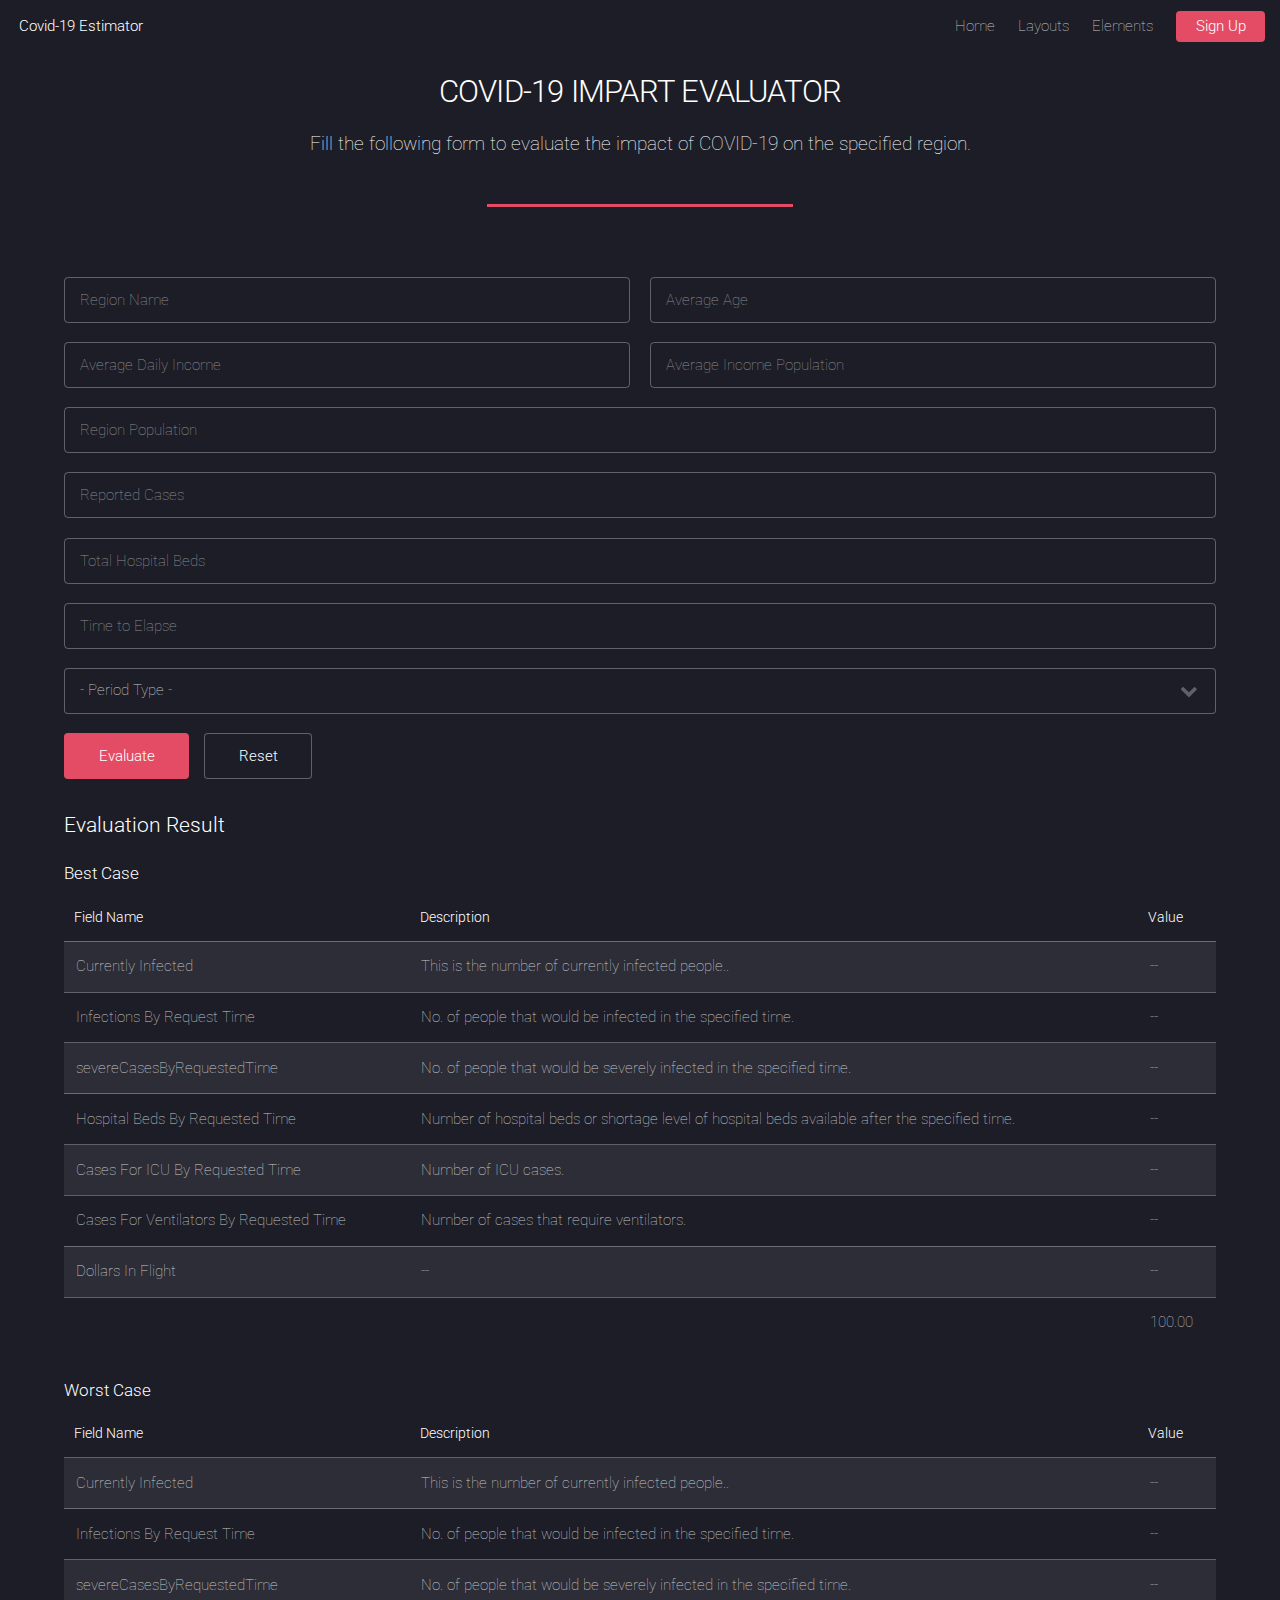
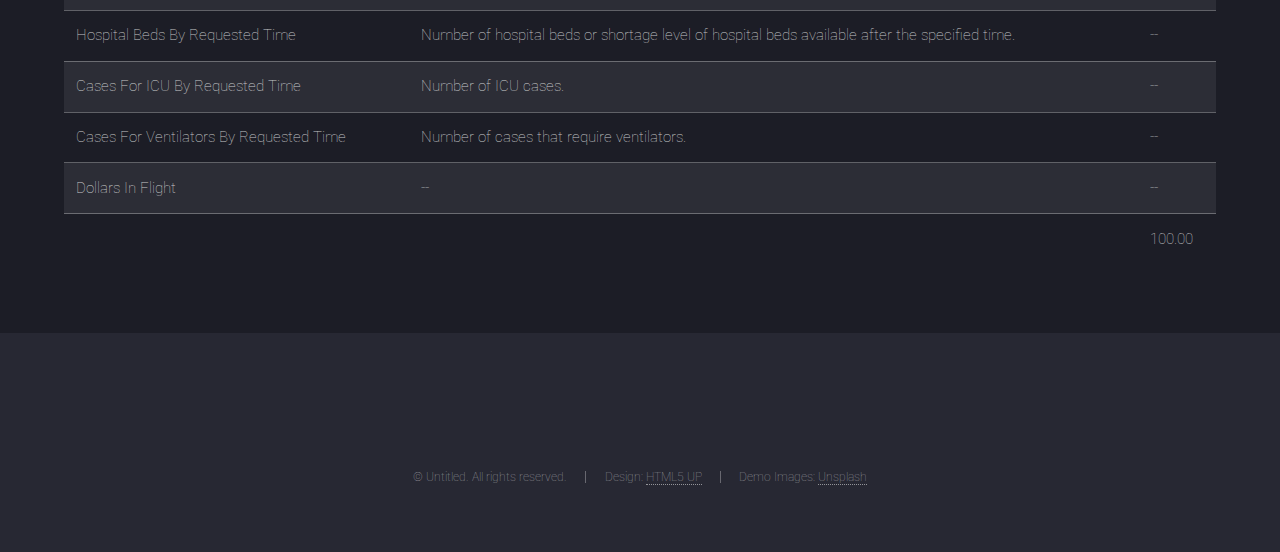
==== index.html @ 8044ceff "Updates" ====
<!DOCTYPE html><html lang="en"><head><meta charSet="utf-8"/><meta http-equiv="x-ua-compatible" content="ie=edge"/><meta name="viewport" content="width=device-width, initial-scale=1, shrink-to-fit=no"/><style data-href="/my-covid-19-estimator-frontend/styles.2399e7a88cfad5f0937a.css">@import url(https://fonts.googleapis.com/css?family=Roboto:100,300,100italic,300italic);
/*!
 * Font Awesome Free 5.9.0 by @fontawesome - https://fontawesome.com
 * License - https://fontawesome.com/license/free (Icons: CC BY 4.0, Fonts: SIL OFL 1.1, Code: MIT License)
 */.fa,.fab,.fal,.far,.fas{-moz-osx-font-smoothing:grayscale;-webkit-font-smoothing:antialiased;display:inline-block;font-style:normal;font-variant:normal;text-rendering:auto;line-height:1}.fa-lg{font-size:1.33333em;line-height:.75em;vertical-align:-.0667em}.fa-xs{font-size:.75em}.fa-sm{font-size:.875em}.fa-1x{font-size:1em}.fa-2x{font-size:2em}.fa-3x{font-size:3em}.fa-4x{font-size:4em}.fa-5x{font-size:5em}.fa-6x{font-size:6em}.fa-7x{font-size:7em}.fa-8x{font-size:8em}.fa-9x{font-size:9em}.fa-10x{font-size:10em}.fa-fw{text-align:center;width:1.25em}.fa-ul{list-style-type:none;margin-left:2.5em;padding-left:0}.fa-ul>li{position:relative}.fa-li{left:-2em;position:absolute;text-align:center;width:2em;line-height:inherit}.fa-border{border:.08em solid #eee;border-radius:.1em;padding:.2em .25em .15em}.fa-pull-left{float:left}.fa-pull-right{float:right}.fa.fa-pull-left,.fab.fa-pull-left,.fal.fa-pull-left,.far.fa-pull-left,.fas.fa-pull-left{margin-right:.3em}.fa.fa-pull-right,.fab.fa-pull-right,.fal.fa-pull-right,.far.fa-pull-right,.fas.fa-pull-right{margin-left:.3em}.fa-spin{animation:fa-spin 2s linear infinite}.fa-pulse{animation:fa-spin 1s steps(8) infinite}@keyframes fa-spin{0%{transform:rotate(0deg)}to{transform:rotate(1turn)}}.fa-rotate-90{-ms-filter:"progid:DXImageTransform.Microsoft.BasicImage(rotation=1)";transform:rotate(90deg)}.fa-rotate-180{-ms-filter:"progid:DXImageTransform.Microsoft.BasicImage(rotation=2)";transform:rotate(180deg)}.fa-rotate-270{-ms-filter:"progid:DXImageTransform.Microsoft.BasicImage(rotation=3)";transform:rotate(270deg)}.fa-flip-horizontal{-ms-filter:"progid:DXImageTransform.Microsoft.BasicImage(rotation=0, mirror=1)";transform:scaleX(-1)}.fa-flip-vertical{transform:scaleY(-1)}.fa-flip-both,.fa-flip-horizontal.fa-flip-vertical,.fa-flip-vertical{-ms-filter:"progid:DXImageTransform.Microsoft.BasicImage(rotation=2, mirror=1)"}.fa-flip-both,.fa-flip-horizontal.fa-flip-vertical{transform:scale(-1)}:root .fa-flip-both,:root .fa-flip-horizontal,:root .fa-flip-vertical,:root .fa-rotate-90,:root .fa-rotate-180,:root .fa-rotate-270{-webkit-filter:none;filter:none}.fa-stack{display:inline-block;height:2em;line-height:2em;position:relative;vertical-align:middle;width:2.5em}.fa-stack-1x,.fa-stack-2x{left:0;position:absolute;text-align:center;width:100%}.fa-stack-1x{line-height:inherit}.fa-stack-2x{font-size:2em}.fa-inverse{color:#fff}.fa-500px:before{content:"\F26E"}.fa-accessible-icon:before{content:"\F368"}.fa-accusoft:before{content:"\F369"}.fa-acquisitions-incorporated:before{content:"\F6AF"}.fa-ad:before{content:"\F641"}.fa-address-book:before{content:"\F2B9"}.fa-address-card:before{content:"\F2BB"}.fa-adjust:before{content:"\F042"}.fa-adn:before{content:"\F170"}.fa-adobe:before{content:"\F778"}.fa-adversal:before{content:"\F36A"}.fa-affiliatetheme:before{content:"\F36B"}.fa-air-freshener:before{content:"\F5D0"}.fa-airbnb:before{content:"\F834"}.fa-algolia:before{content:"\F36C"}.fa-align-center:before{content:"\F037"}.fa-align-justify:before{content:"\F039"}.fa-align-left:before{content:"\F036"}.fa-align-right:before{content:"\F038"}.fa-alipay:before{content:"\F642"}.fa-allergies:before{content:"\F461"}.fa-amazon:before{content:"\F270"}.fa-amazon-pay:before{content:"\F42C"}.fa-ambulance:before{content:"\F0F9"}.fa-american-sign-language-interpreting:before{content:"\F2A3"}.fa-amilia:before{content:"\F36D"}.fa-anchor:before{content:"\F13D"}.fa-android:before{content:"\F17B"}.fa-angellist:before{content:"\F209"}.fa-angle-double-down:before{content:"\F103"}.fa-angle-double-left:before{content:"\F100"}.fa-angle-double-right:before{content:"\F101"}.fa-angle-double-up:before{content:"\F102"}.fa-angle-down:before{content:"\F107"}.fa-angle-left:before{content:"\F104"}.fa-angle-right:before{content:"\F105"}.fa-angle-up:before{content:"\F106"}.fa-angry:before{content:"\F556"}.fa-angrycreative:before{content:"\F36E"}.fa-angular:before{content:"\F420"}.fa-ankh:before{content:"\F644"}.fa-app-store:before{content:"\F36F"}.fa-app-store-ios:before{content:"\F370"}.fa-apper:before{content:"\F371"}.fa-apple:before{content:"\F179"}.fa-apple-alt:before{content:"\F5D1"}.fa-apple-pay:before{content:"\F415"}.fa-archive:before{content:"\F187"}.fa-archway:before{content:"\F557"}.fa-arrow-alt-circle-down:before{content:"\F358"}.fa-arrow-alt-circle-left:before{content:"\F359"}.fa-arrow-alt-circle-right:before{content:"\F35A"}.fa-arrow-alt-circle-up:before{content:"\F35B"}.fa-arrow-circle-down:before{content:"\F0AB"}.fa-arrow-circle-left:before{content:"\F0A8"}.fa-arrow-circle-right:before{content:"\F0A9"}.fa-arrow-circle-up:before{content:"\F0AA"}.fa-arrow-down:before{content:"\F063"}.fa-arrow-left:before{content:"\F060"}.fa-arrow-right:before{content:"\F061"}.fa-arrow-up:before{content:"\F062"}.fa-arrows-alt:before{content:"\F0B2"}.fa-arrows-alt-h:before{content:"\F337"}.fa-arrows-alt-v:before{content:"\F338"}.fa-artstation:before{content:"\F77A"}.fa-assistive-listening-systems:before{content:"\F2A2"}.fa-asterisk:before{content:"\F069"}.fa-asymmetrik:before{content:"\F372"}.fa-at:before{content:"\F1FA"}.fa-atlas:before{content:"\F558"}.fa-atlassian:before{content:"\F77B"}.fa-atom:before{content:"\F5D2"}.fa-audible:before{content:"\F373"}.fa-audio-description:before{content:"\F29E"}.fa-autoprefixer:before{content:"\F41C"}.fa-avianex:before{content:"\F374"}.fa-aviato:before{content:"\F421"}.fa-award:before{content:"\F559"}.fa-aws:before{content:"\F375"}.fa-baby:before{content:"\F77C"}.fa-baby-carriage:before{content:"\F77D"}.fa-backspace:before{content:"\F55A"}.fa-backward:before{content:"\F04A"}.fa-bacon:before{content:"\F7E5"}.fa-balance-scale:before{content:"\F24E"}.fa-balance-scale-left:before{content:"\F515"}.fa-balance-scale-right:before{content:"\F516"}.fa-ban:before{content:"\F05E"}.fa-band-aid:before{content:"\F462"}.fa-bandcamp:before{content:"\F2D5"}.fa-barcode:before{content:"\F02A"}.fa-bars:before{content:"\F0C9"}.fa-baseball-ball:before{content:"\F433"}.fa-basketball-ball:before{content:"\F434"}.fa-bath:before{content:"\F2CD"}.fa-battery-empty:before{content:"\F244"}.fa-battery-full:before{content:"\F240"}.fa-battery-half:before{content:"\F242"}.fa-battery-quarter:before{content:"\F243"}.fa-battery-three-quarters:before{content:"\F241"}.fa-battle-net:before{content:"\F835"}.fa-bed:before{content:"\F236"}.fa-beer:before{content:"\F0FC"}.fa-behance:before{content:"\F1B4"}.fa-behance-square:before{content:"\F1B5"}.fa-bell:before{content:"\F0F3"}.fa-bell-slash:before{content:"\F1F6"}.fa-bezier-curve:before{content:"\F55B"}.fa-bible:before{content:"\F647"}.fa-bicycle:before{content:"\F206"}.fa-biking:before{content:"\F84A"}.fa-bimobject:before{content:"\F378"}.fa-binoculars:before{content:"\F1E5"}.fa-biohazard:before{content:"\F780"}.fa-birthday-cake:before{content:"\F1FD"}.fa-bitbucket:before{content:"\F171"}.fa-bitcoin:before{content:"\F379"}.fa-bity:before{content:"\F37A"}.fa-black-tie:before{content:"\F27E"}.fa-blackberry:before{content:"\F37B"}.fa-blender:before{content:"\F517"}.fa-blender-phone:before{content:"\F6B6"}.fa-blind:before{content:"\F29D"}.fa-blog:before{content:"\F781"}.fa-blogger:before{content:"\F37C"}.fa-blogger-b:before{content:"\F37D"}.fa-bluetooth:before{content:"\F293"}.fa-bluetooth-b:before{content:"\F294"}.fa-bold:before{content:"\F032"}.fa-bolt:before{content:"\F0E7"}.fa-bomb:before{content:"\F1E2"}.fa-bone:before{content:"\F5D7"}.fa-bong:before{content:"\F55C"}.fa-book:before{content:"\F02D"}.fa-book-dead:before{content:"\F6B7"}.fa-book-medical:before{content:"\F7E6"}.fa-book-open:before{content:"\F518"}.fa-book-reader:before{content:"\F5DA"}.fa-bookmark:before{content:"\F02E"}.fa-bootstrap:before{content:"\F836"}.fa-border-all:before{content:"\F84C"}.fa-border-none:before{content:"\F850"}.fa-border-style:before{content:"\F853"}.fa-bowling-ball:before{content:"\F436"}.fa-box:before{content:"\F466"}.fa-box-open:before{content:"\F49E"}.fa-boxes:before{content:"\F468"}.fa-braille:before{content:"\F2A1"}.fa-brain:before{content:"\F5DC"}.fa-bread-slice:before{content:"\F7EC"}.fa-briefcase:before{content:"\F0B1"}.fa-briefcase-medical:before{content:"\F469"}.fa-broadcast-tower:before{content:"\F519"}.fa-broom:before{content:"\F51A"}.fa-brush:before{content:"\F55D"}.fa-btc:before{content:"\F15A"}.fa-buffer:before{content:"\F837"}.fa-bug:before{content:"\F188"}.fa-building:before{content:"\F1AD"}.fa-bullhorn:before{content:"\F0A1"}.fa-bullseye:before{content:"\F140"}.fa-burn:before{content:"\F46A"}.fa-buromobelexperte:before{content:"\F37F"}.fa-bus:before{content:"\F207"}.fa-bus-alt:before{content:"\F55E"}.fa-business-time:before{content:"\F64A"}.fa-buysellads:before{content:"\F20D"}.fa-calculator:before{content:"\F1EC"}.fa-calendar:before{content:"\F133"}.fa-calendar-alt:before{content:"\F073"}.fa-calendar-check:before{content:"\F274"}.fa-calendar-day:before{content:"\F783"}.fa-calendar-minus:before{content:"\F272"}.fa-calendar-plus:before{content:"\F271"}.fa-calendar-times:before{content:"\F273"}.fa-calendar-week:before{content:"\F784"}.fa-camera:before{content:"\F030"}.fa-camera-retro:before{content:"\F083"}.fa-campground:before{content:"\F6BB"}.fa-canadian-maple-leaf:before{content:"\F785"}.fa-candy-cane:before{content:"\F786"}.fa-cannabis:before{content:"\F55F"}.fa-capsules:before{content:"\F46B"}.fa-car:before{content:"\F1B9"}.fa-car-alt:before{content:"\F5DE"}.fa-car-battery:before{content:"\F5DF"}.fa-car-crash:before{content:"\F5E1"}.fa-car-side:before{content:"\F5E4"}.fa-caret-down:before{content:"\F0D7"}.fa-caret-left:before{content:"\F0D9"}.fa-caret-right:before{content:"\F0DA"}.fa-caret-square-down:before{content:"\F150"}.fa-caret-square-left:before{content:"\F191"}.fa-caret-square-right:before{content:"\F152"}.fa-caret-square-up:before{content:"\F151"}.fa-caret-up:before{content:"\F0D8"}.fa-carrot:before{content:"\F787"}.fa-cart-arrow-down:before{content:"\F218"}.fa-cart-plus:before{content:"\F217"}.fa-cash-register:before{content:"\F788"}.fa-cat:before{content:"\F6BE"}.fa-cc-amazon-pay:before{content:"\F42D"}.fa-cc-amex:before{content:"\F1F3"}.fa-cc-apple-pay:before{content:"\F416"}.fa-cc-diners-club:before{content:"\F24C"}.fa-cc-discover:before{content:"\F1F2"}.fa-cc-jcb:before{content:"\F24B"}.fa-cc-mastercard:before{content:"\F1F1"}.fa-cc-paypal:before{content:"\F1F4"}.fa-cc-stripe:before{content:"\F1F5"}.fa-cc-visa:before{content:"\F1F0"}.fa-centercode:before{content:"\F380"}.fa-centos:before{content:"\F789"}.fa-certificate:before{content:"\F0A3"}.fa-chair:before{content:"\F6C0"}.fa-chalkboard:before{content:"\F51B"}.fa-chalkboard-teacher:before{content:"\F51C"}.fa-charging-station:before{content:"\F5E7"}.fa-chart-area:before{content:"\F1FE"}.fa-chart-bar:before{content:"\F080"}.fa-chart-line:before{content:"\F201"}.fa-chart-pie:before{content:"\F200"}.fa-check:before{content:"\F00C"}.fa-check-circle:before{content:"\F058"}.fa-check-double:before{content:"\F560"}.fa-check-square:before{content:"\F14A"}.fa-cheese:before{content:"\F7EF"}.fa-chess:before{content:"\F439"}.fa-chess-bishop:before{content:"\F43A"}.fa-chess-board:before{content:"\F43C"}.fa-chess-king:before{content:"\F43F"}.fa-chess-knight:before{content:"\F441"}.fa-chess-pawn:before{content:"\F443"}.fa-chess-queen:before{content:"\F445"}.fa-chess-rook:before{content:"\F447"}.fa-chevron-circle-down:before{content:"\F13A"}.fa-chevron-circle-left:before{content:"\F137"}.fa-chevron-circle-right:before{content:"\F138"}.fa-chevron-circle-up:before{content:"\F139"}.fa-chevron-down:before{content:"\F078"}.fa-chevron-left:before{content:"\F053"}.fa-chevron-right:before{content:"\F054"}.fa-chevron-up:before{content:"\F077"}.fa-child:before{content:"\F1AE"}.fa-chrome:before{content:"\F268"}.fa-chromecast:before{content:"\F838"}.fa-church:before{content:"\F51D"}.fa-circle:before{content:"\F111"}.fa-circle-notch:before{content:"\F1CE"}.fa-city:before{content:"\F64F"}.fa-clinic-medical:before{content:"\F7F2"}.fa-clipboard:before{content:"\F328"}.fa-clipboard-check:before{content:"\F46C"}.fa-clipboard-list:before{content:"\F46D"}.fa-clock:before{content:"\F017"}.fa-clone:before{content:"\F24D"}.fa-closed-captioning:before{content:"\F20A"}.fa-cloud:before{content:"\F0C2"}.fa-cloud-download-alt:before{content:"\F381"}.fa-cloud-meatball:before{content:"\F73B"}.fa-cloud-moon:before{content:"\F6C3"}.fa-cloud-moon-rain:before{content:"\F73C"}.fa-cloud-rain:before{content:"\F73D"}.fa-cloud-showers-heavy:before{content:"\F740"}.fa-cloud-sun:before{content:"\F6C4"}.fa-cloud-sun-rain:before{content:"\F743"}.fa-cloud-upload-alt:before{content:"\F382"}.fa-cloudscale:before{content:"\F383"}.fa-cloudsmith:before{content:"\F384"}.fa-cloudversify:before{content:"\F385"}.fa-cocktail:before{content:"\F561"}.fa-code:before{content:"\F121"}.fa-code-branch:before{content:"\F126"}.fa-codepen:before{content:"\F1CB"}.fa-codiepie:before{content:"\F284"}.fa-coffee:before{content:"\F0F4"}.fa-cog:before{content:"\F013"}.fa-cogs:before{content:"\F085"}.fa-coins:before{content:"\F51E"}.fa-columns:before{content:"\F0DB"}.fa-comment:before{content:"\F075"}.fa-comment-alt:before{content:"\F27A"}.fa-comment-dollar:before{content:"\F651"}.fa-comment-dots:before{content:"\F4AD"}.fa-comment-medical:before{content:"\F7F5"}.fa-comment-slash:before{content:"\F4B3"}.fa-comments:before{content:"\F086"}.fa-comments-dollar:before{content:"\F653"}.fa-compact-disc:before{content:"\F51F"}.fa-compass:before{content:"\F14E"}.fa-compress:before{content:"\F066"}.fa-compress-arrows-alt:before{content:"\F78C"}.fa-concierge-bell:before{content:"\F562"}.fa-confluence:before{content:"\F78D"}.fa-connectdevelop:before{content:"\F20E"}.fa-contao:before{content:"\F26D"}.fa-cookie:before{content:"\F563"}.fa-cookie-bite:before{content:"\F564"}.fa-copy:before{content:"\F0C5"}.fa-copyright:before{content:"\F1F9"}.fa-couch:before{content:"\F4B8"}.fa-cpanel:before{content:"\F388"}.fa-creative-commons:before{content:"\F25E"}.fa-creative-commons-by:before{content:"\F4E7"}.fa-creative-commons-nc:before{content:"\F4E8"}.fa-creative-commons-nc-eu:before{content:"\F4E9"}.fa-creative-commons-nc-jp:before{content:"\F4EA"}.fa-creative-commons-nd:before{content:"\F4EB"}.fa-creative-commons-pd:before{content:"\F4EC"}.fa-creative-commons-pd-alt:before{content:"\F4ED"}.fa-creative-commons-remix:before{content:"\F4EE"}.fa-creative-commons-sa:before{content:"\F4EF"}.fa-creative-commons-sampling:before{content:"\F4F0"}.fa-creative-commons-sampling-plus:before{content:"\F4F1"}.fa-creative-commons-share:before{content:"\F4F2"}.fa-creative-commons-zero:before{content:"\F4F3"}.fa-credit-card:before{content:"\F09D"}.fa-critical-role:before{content:"\F6C9"}.fa-crop:before{content:"\F125"}.fa-crop-alt:before{content:"\F565"}.fa-cross:before{content:"\F654"}.fa-crosshairs:before{content:"\F05B"}.fa-crow:before{content:"\F520"}.fa-crown:before{content:"\F521"}.fa-crutch:before{content:"\F7F7"}.fa-css3:before{content:"\F13C"}.fa-css3-alt:before{content:"\F38B"}.fa-cube:before{content:"\F1B2"}.fa-cubes:before{content:"\F1B3"}.fa-cut:before{content:"\F0C4"}.fa-cuttlefish:before{content:"\F38C"}.fa-d-and-d:before{content:"\F38D"}.fa-d-and-d-beyond:before{content:"\F6CA"}.fa-dashcube:before{content:"\F210"}.fa-database:before{content:"\F1C0"}.fa-deaf:before{content:"\F2A4"}.fa-delicious:before{content:"\F1A5"}.fa-democrat:before{content:"\F747"}.fa-deploydog:before{content:"\F38E"}.fa-deskpro:before{content:"\F38F"}.fa-desktop:before{content:"\F108"}.fa-dev:before{content:"\F6CC"}.fa-deviantart:before{content:"\F1BD"}.fa-dharmachakra:before{content:"\F655"}.fa-dhl:before{content:"\F790"}.fa-diagnoses:before{content:"\F470"}.fa-diaspora:before{content:"\F791"}.fa-dice:before{content:"\F522"}.fa-dice-d20:before{content:"\F6CF"}.fa-dice-d6:before{content:"\F6D1"}.fa-dice-five:before{content:"\F523"}.fa-dice-four:before{content:"\F524"}.fa-dice-one:before{content:"\F525"}.fa-dice-six:before{content:"\F526"}.fa-dice-three:before{content:"\F527"}.fa-dice-two:before{content:"\F528"}.fa-digg:before{content:"\F1A6"}.fa-digital-ocean:before{content:"\F391"}.fa-digital-tachograph:before{content:"\F566"}.fa-directions:before{content:"\F5EB"}.fa-discord:before{content:"\F392"}.fa-discourse:before{content:"\F393"}.fa-divide:before{content:"\F529"}.fa-dizzy:before{content:"\F567"}.fa-dna:before{content:"\F471"}.fa-dochub:before{content:"\F394"}.fa-docker:before{content:"\F395"}.fa-dog:before{content:"\F6D3"}.fa-dollar-sign:before{content:"\F155"}.fa-dolly:before{content:"\F472"}.fa-dolly-flatbed:before{content:"\F474"}.fa-donate:before{content:"\F4B9"}.fa-door-closed:before{content:"\F52A"}.fa-door-open:before{content:"\F52B"}.fa-dot-circle:before{content:"\F192"}.fa-dove:before{content:"\F4BA"}.fa-download:before{content:"\F019"}.fa-draft2digital:before{content:"\F396"}.fa-drafting-compass:before{content:"\F568"}.fa-dragon:before{content:"\F6D5"}.fa-draw-polygon:before{content:"\F5EE"}.fa-dribbble:before{content:"\F17D"}.fa-dribbble-square:before{content:"\F397"}.fa-dropbox:before{content:"\F16B"}.fa-drum:before{content:"\F569"}.fa-drum-steelpan:before{content:"\F56A"}.fa-drumstick-bite:before{content:"\F6D7"}.fa-drupal:before{content:"\F1A9"}.fa-dumbbell:before{content:"\F44B"}.fa-dumpster:before{content:"\F793"}.fa-dumpster-fire:before{content:"\F794"}.fa-dungeon:before{content:"\F6D9"}.fa-dyalog:before{content:"\F399"}.fa-earlybirds:before{content:"\F39A"}.fa-ebay:before{content:"\F4F4"}.fa-edge:before{content:"\F282"}.fa-edit:before{content:"\F044"}.fa-egg:before{content:"\F7FB"}.fa-eject:before{content:"\F052"}.fa-elementor:before{content:"\F430"}.fa-ellipsis-h:before{content:"\F141"}.fa-ellipsis-v:before{content:"\F142"}.fa-ello:before{content:"\F5F1"}.fa-ember:before{content:"\F423"}.fa-empire:before{content:"\F1D1"}.fa-envelope:before{content:"\F0E0"}.fa-envelope-open:before{content:"\F2B6"}.fa-envelope-open-text:before{content:"\F658"}.fa-envelope-square:before{content:"\F199"}.fa-envira:before{content:"\F299"}.fa-equals:before{content:"\F52C"}.fa-eraser:before{content:"\F12D"}.fa-erlang:before{content:"\F39D"}.fa-ethereum:before{content:"\F42E"}.fa-ethernet:before{content:"\F796"}.fa-etsy:before{content:"\F2D7"}.fa-euro-sign:before{content:"\F153"}.fa-evernote:before{content:"\F839"}.fa-exchange-alt:before{content:"\F362"}.fa-exclamation:before{content:"\F12A"}.fa-exclamation-circle:before{content:"\F06A"}.fa-exclamation-triangle:before{content:"\F071"}.fa-expand:before{content:"\F065"}.fa-expand-arrows-alt:before{content:"\F31E"}.fa-expeditedssl:before{content:"\F23E"}.fa-external-link-alt:before{content:"\F35D"}.fa-external-link-square-alt:before{content:"\F360"}.fa-eye:before{content:"\F06E"}.fa-eye-dropper:before{content:"\F1FB"}.fa-eye-slash:before{content:"\F070"}.fa-facebook:before{content:"\F09A"}.fa-facebook-f:before{content:"\F39E"}.fa-facebook-messenger:before{content:"\F39F"}.fa-facebook-square:before{content:"\F082"}.fa-fan:before{content:"\F863"}.fa-fantasy-flight-games:before{content:"\F6DC"}.fa-fast-backward:before{content:"\F049"}.fa-fast-forward:before{content:"\F050"}.fa-fax:before{content:"\F1AC"}.fa-feather:before{content:"\F52D"}.fa-feather-alt:before{content:"\F56B"}.fa-fedex:before{content:"\F797"}.fa-fedora:before{content:"\F798"}.fa-female:before{content:"\F182"}.fa-fighter-jet:before{content:"\F0FB"}.fa-figma:before{content:"\F799"}.fa-file:before{content:"\F15B"}.fa-file-alt:before{content:"\F15C"}.fa-file-archive:before{content:"\F1C6"}.fa-file-audio:before{content:"\F1C7"}.fa-file-code:before{content:"\F1C9"}.fa-file-contract:before{content:"\F56C"}.fa-file-csv:before{content:"\F6DD"}.fa-file-download:before{content:"\F56D"}.fa-file-excel:before{content:"\F1C3"}.fa-file-export:before{content:"\F56E"}.fa-file-image:before{content:"\F1C5"}.fa-file-import:before{content:"\F56F"}.fa-file-invoice:before{content:"\F570"}.fa-file-invoice-dollar:before{content:"\F571"}.fa-file-medical:before{content:"\F477"}.fa-file-medical-alt:before{content:"\F478"}.fa-file-pdf:before{content:"\F1C1"}.fa-file-powerpoint:before{content:"\F1C4"}.fa-file-prescription:before{content:"\F572"}.fa-file-signature:before{content:"\F573"}.fa-file-upload:before{content:"\F574"}.fa-file-video:before{content:"\F1C8"}.fa-file-word:before{content:"\F1C2"}.fa-fill:before{content:"\F575"}.fa-fill-drip:before{content:"\F576"}.fa-film:before{content:"\F008"}.fa-filter:before{content:"\F0B0"}.fa-fingerprint:before{content:"\F577"}.fa-fire:before{content:"\F06D"}.fa-fire-alt:before{content:"\F7E4"}.fa-fire-extinguisher:before{content:"\F134"}.fa-firefox:before{content:"\F269"}.fa-first-aid:before{content:"\F479"}.fa-first-order:before{content:"\F2B0"}.fa-first-order-alt:before{content:"\F50A"}.fa-firstdraft:before{content:"\F3A1"}.fa-fish:before{content:"\F578"}.fa-fist-raised:before{content:"\F6DE"}.fa-flag:before{content:"\F024"}.fa-flag-checkered:before{content:"\F11E"}.fa-flag-usa:before{content:"\F74D"}.fa-flask:before{content:"\F0C3"}.fa-flickr:before{content:"\F16E"}.fa-flipboard:before{content:"\F44D"}.fa-flushed:before{content:"\F579"}.fa-fly:before{content:"\F417"}.fa-folder:before{content:"\F07B"}.fa-folder-minus:before{content:"\F65D"}.fa-folder-open:before{content:"\F07C"}.fa-folder-plus:before{content:"\F65E"}.fa-font:before{content:"\F031"}.fa-font-awesome:before{content:"\F2B4"}.fa-font-awesome-alt:before{content:"\F35C"}.fa-font-awesome-flag:before{content:"\F425"}.fa-font-awesome-logo-full:before{content:"\F4E6"}.fa-fonticons:before{content:"\F280"}.fa-fonticons-fi:before{content:"\F3A2"}.fa-football-ball:before{content:"\F44E"}.fa-fort-awesome:before{content:"\F286"}.fa-fort-awesome-alt:before{content:"\F3A3"}.fa-forumbee:before{content:"\F211"}.fa-forward:before{content:"\F04E"}.fa-foursquare:before{content:"\F180"}.fa-free-code-camp:before{content:"\F2C5"}.fa-freebsd:before{content:"\F3A4"}.fa-frog:before{content:"\F52E"}.fa-frown:before{content:"\F119"}.fa-frown-open:before{content:"\F57A"}.fa-fulcrum:before{content:"\F50B"}.fa-funnel-dollar:before{content:"\F662"}.fa-futbol:before{content:"\F1E3"}.fa-galactic-republic:before{content:"\F50C"}.fa-galactic-senate:before{content:"\F50D"}.fa-gamepad:before{content:"\F11B"}.fa-gas-pump:before{content:"\F52F"}.fa-gavel:before{content:"\F0E3"}.fa-gem:before{content:"\F3A5"}.fa-genderless:before{content:"\F22D"}.fa-get-pocket:before{content:"\F265"}.fa-gg:before{content:"\F260"}.fa-gg-circle:before{content:"\F261"}.fa-ghost:before{content:"\F6E2"}.fa-gift:before{content:"\F06B"}.fa-gifts:before{content:"\F79C"}.fa-git:before{content:"\F1D3"}.fa-git-alt:before{content:"\F841"}.fa-git-square:before{content:"\F1D2"}.fa-github:before{content:"\F09B"}.fa-github-alt:before{content:"\F113"}.fa-github-square:before{content:"\F092"}.fa-gitkraken:before{content:"\F3A6"}.fa-gitlab:before{content:"\F296"}.fa-gitter:before{content:"\F426"}.fa-glass-cheers:before{content:"\F79F"}.fa-glass-martini:before{content:"\F000"}.fa-glass-martini-alt:before{content:"\F57B"}.fa-glass-whiskey:before{content:"\F7A0"}.fa-glasses:before{content:"\F530"}.fa-glide:before{content:"\F2A5"}.fa-glide-g:before{content:"\F2A6"}.fa-globe:before{content:"\F0AC"}.fa-globe-africa:before{content:"\F57C"}.fa-globe-americas:before{content:"\F57D"}.fa-globe-asia:before{content:"\F57E"}.fa-globe-europe:before{content:"\F7A2"}.fa-gofore:before{content:"\F3A7"}.fa-golf-ball:before{content:"\F450"}.fa-goodreads:before{content:"\F3A8"}.fa-goodreads-g:before{content:"\F3A9"}.fa-google:before{content:"\F1A0"}.fa-google-drive:before{content:"\F3AA"}.fa-google-play:before{content:"\F3AB"}.fa-google-plus:before{content:"\F2B3"}.fa-google-plus-g:before{content:"\F0D5"}.fa-google-plus-square:before{content:"\F0D4"}.fa-google-wallet:before{content:"\F1EE"}.fa-gopuram:before{content:"\F664"}.fa-graduation-cap:before{content:"\F19D"}.fa-gratipay:before{content:"\F184"}.fa-grav:before{content:"\F2D6"}.fa-greater-than:before{content:"\F531"}.fa-greater-than-equal:before{content:"\F532"}.fa-grimace:before{content:"\F57F"}.fa-grin:before{content:"\F580"}.fa-grin-alt:before{content:"\F581"}.fa-grin-beam:before{content:"\F582"}.fa-grin-beam-sweat:before{content:"\F583"}.fa-grin-hearts:before{content:"\F584"}.fa-grin-squint:before{content:"\F585"}.fa-grin-squint-tears:before{content:"\F586"}.fa-grin-stars:before{content:"\F587"}.fa-grin-tears:before{content:"\F588"}.fa-grin-tongue:before{content:"\F589"}.fa-grin-tongue-squint:before{content:"\F58A"}.fa-grin-tongue-wink:before{content:"\F58B"}.fa-grin-wink:before{content:"\F58C"}.fa-grip-horizontal:before{content:"\F58D"}.fa-grip-lines:before{content:"\F7A4"}.fa-grip-lines-vertical:before{content:"\F7A5"}.fa-grip-vertical:before{content:"\F58E"}.fa-gripfire:before{content:"\F3AC"}.fa-grunt:before{content:"\F3AD"}.fa-guitar:before{content:"\F7A6"}.fa-gulp:before{content:"\F3AE"}.fa-h-square:before{content:"\F0FD"}.fa-hacker-news:before{content:"\F1D4"}.fa-hacker-news-square:before{content:"\F3AF"}.fa-hackerrank:before{content:"\F5F7"}.fa-hamburger:before{content:"\F805"}.fa-hammer:before{content:"\F6E3"}.fa-hamsa:before{content:"\F665"}.fa-hand-holding:before{content:"\F4BD"}.fa-hand-holding-heart:before{content:"\F4BE"}.fa-hand-holding-usd:before{content:"\F4C0"}.fa-hand-lizard:before{content:"\F258"}.fa-hand-middle-finger:before{content:"\F806"}.fa-hand-paper:before{content:"\F256"}.fa-hand-peace:before{content:"\F25B"}.fa-hand-point-down:before{content:"\F0A7"}.fa-hand-point-left:before{content:"\F0A5"}.fa-hand-point-right:before{content:"\F0A4"}.fa-hand-point-up:before{content:"\F0A6"}.fa-hand-pointer:before{content:"\F25A"}.fa-hand-rock:before{content:"\F255"}.fa-hand-scissors:before{content:"\F257"}.fa-hand-spock:before{content:"\F259"}.fa-hands:before{content:"\F4C2"}.fa-hands-helping:before{content:"\F4C4"}.fa-handshake:before{content:"\F2B5"}.fa-hanukiah:before{content:"\F6E6"}.fa-hard-hat:before{content:"\F807"}.fa-hashtag:before{content:"\F292"}.fa-hat-wizard:before{content:"\F6E8"}.fa-haykal:before{content:"\F666"}.fa-hdd:before{content:"\F0A0"}.fa-heading:before{content:"\F1DC"}.fa-headphones:before{content:"\F025"}.fa-headphones-alt:before{content:"\F58F"}.fa-headset:before{content:"\F590"}.fa-heart:before{content:"\F004"}.fa-heart-broken:before{content:"\F7A9"}.fa-heartbeat:before{content:"\F21E"}.fa-helicopter:before{content:"\F533"}.fa-highlighter:before{content:"\F591"}.fa-hiking:before{content:"\F6EC"}.fa-hippo:before{content:"\F6ED"}.fa-hips:before{content:"\F452"}.fa-hire-a-helper:before{content:"\F3B0"}.fa-history:before{content:"\F1DA"}.fa-hockey-puck:before{content:"\F453"}.fa-holly-berry:before{content:"\F7AA"}.fa-home:before{content:"\F015"}.fa-hooli:before{content:"\F427"}.fa-hornbill:before{content:"\F592"}.fa-horse:before{content:"\F6F0"}.fa-horse-head:before{content:"\F7AB"}.fa-hospital:before{content:"\F0F8"}.fa-hospital-alt:before{content:"\F47D"}.fa-hospital-symbol:before{content:"\F47E"}.fa-hot-tub:before{content:"\F593"}.fa-hotdog:before{content:"\F80F"}.fa-hotel:before{content:"\F594"}.fa-hotjar:before{content:"\F3B1"}.fa-hourglass:before{content:"\F254"}.fa-hourglass-end:before{content:"\F253"}.fa-hourglass-half:before{content:"\F252"}.fa-hourglass-start:before{content:"\F251"}.fa-house-damage:before{content:"\F6F1"}.fa-houzz:before{content:"\F27C"}.fa-hryvnia:before{content:"\F6F2"}.fa-html5:before{content:"\F13B"}.fa-hubspot:before{content:"\F3B2"}.fa-i-cursor:before{content:"\F246"}.fa-ice-cream:before{content:"\F810"}.fa-icicles:before{content:"\F7AD"}.fa-icons:before{content:"\F86D"}.fa-id-badge:before{content:"\F2C1"}.fa-id-card:before{content:"\F2C2"}.fa-id-card-alt:before{content:"\F47F"}.fa-igloo:before{content:"\F7AE"}.fa-image:before{content:"\F03E"}.fa-images:before{content:"\F302"}.fa-imdb:before{content:"\F2D8"}.fa-inbox:before{content:"\F01C"}.fa-indent:before{content:"\F03C"}.fa-industry:before{content:"\F275"}.fa-infinity:before{content:"\F534"}.fa-info:before{content:"\F129"}.fa-info-circle:before{content:"\F05A"}.fa-instagram:before{content:"\F16D"}.fa-intercom:before{content:"\F7AF"}.fa-internet-explorer:before{content:"\F26B"}.fa-invision:before{content:"\F7B0"}.fa-ioxhost:before{content:"\F208"}.fa-italic:before{content:"\F033"}.fa-itch-io:before{content:"\F83A"}.fa-itunes:before{content:"\F3B4"}.fa-itunes-note:before{content:"\F3B5"}.fa-java:before{content:"\F4E4"}.fa-jedi:before{content:"\F669"}.fa-jedi-order:before{content:"\F50E"}.fa-jenkins:before{content:"\F3B6"}.fa-jira:before{content:"\F7B1"}.fa-joget:before{content:"\F3B7"}.fa-joint:before{content:"\F595"}.fa-joomla:before{content:"\F1AA"}.fa-journal-whills:before{content:"\F66A"}.fa-js:before{content:"\F3B8"}.fa-js-square:before{content:"\F3B9"}.fa-jsfiddle:before{content:"\F1CC"}.fa-kaaba:before{content:"\F66B"}.fa-kaggle:before{content:"\F5FA"}.fa-key:before{content:"\F084"}.fa-keybase:before{content:"\F4F5"}.fa-keyboard:before{content:"\F11C"}.fa-keycdn:before{content:"\F3BA"}.fa-khanda:before{content:"\F66D"}.fa-kickstarter:before{content:"\F3BB"}.fa-kickstarter-k:before{content:"\F3BC"}.fa-kiss:before{content:"\F596"}.fa-kiss-beam:before{content:"\F597"}.fa-kiss-wink-heart:before{content:"\F598"}.fa-kiwi-bird:before{content:"\F535"}.fa-korvue:before{content:"\F42F"}.fa-landmark:before{content:"\F66F"}.fa-language:before{content:"\F1AB"}.fa-laptop:before{content:"\F109"}.fa-laptop-code:before{content:"\F5FC"}.fa-laptop-medical:before{content:"\F812"}.fa-laravel:before{content:"\F3BD"}.fa-lastfm:before{content:"\F202"}.fa-lastfm-square:before{content:"\F203"}.fa-laugh:before{content:"\F599"}.fa-laugh-beam:before{content:"\F59A"}.fa-laugh-squint:before{content:"\F59B"}.fa-laugh-wink:before{content:"\F59C"}.fa-layer-group:before{content:"\F5FD"}.fa-leaf:before{content:"\F06C"}.fa-leanpub:before{content:"\F212"}.fa-lemon:before{content:"\F094"}.fa-less:before{content:"\F41D"}.fa-less-than:before{content:"\F536"}.fa-less-than-equal:before{content:"\F537"}.fa-level-down-alt:before{content:"\F3BE"}.fa-level-up-alt:before{content:"\F3BF"}.fa-life-ring:before{content:"\F1CD"}.fa-lightbulb:before{content:"\F0EB"}.fa-line:before{content:"\F3C0"}.fa-link:before{content:"\F0C1"}.fa-linkedin:before{content:"\F08C"}.fa-linkedin-in:before{content:"\F0E1"}.fa-linode:before{content:"\F2B8"}.fa-linux:before{content:"\F17C"}.fa-lira-sign:before{content:"\F195"}.fa-list:before{content:"\F03A"}.fa-list-alt:before{content:"\F022"}.fa-list-ol:before{content:"\F0CB"}.fa-list-ul:before{content:"\F0CA"}.fa-location-arrow:before{content:"\F124"}.fa-lock:before{content:"\F023"}.fa-lock-open:before{content:"\F3C1"}.fa-long-arrow-alt-down:before{content:"\F309"}.fa-long-arrow-alt-left:before{content:"\F30A"}.fa-long-arrow-alt-right:before{content:"\F30B"}.fa-long-arrow-alt-up:before{content:"\F30C"}.fa-low-vision:before{content:"\F2A8"}.fa-luggage-cart:before{content:"\F59D"}.fa-lyft:before{content:"\F3C3"}.fa-magento:before{content:"\F3C4"}.fa-magic:before{content:"\F0D0"}.fa-magnet:before{content:"\F076"}.fa-mail-bulk:before{content:"\F674"}.fa-mailchimp:before{content:"\F59E"}.fa-male:before{content:"\F183"}.fa-mandalorian:before{content:"\F50F"}.fa-map:before{content:"\F279"}.fa-map-marked:before{content:"\F59F"}.fa-map-marked-alt:before{content:"\F5A0"}.fa-map-marker:before{content:"\F041"}.fa-map-marker-alt:before{content:"\F3C5"}.fa-map-pin:before{content:"\F276"}.fa-map-signs:before{content:"\F277"}.fa-markdown:before{content:"\F60F"}.fa-marker:before{content:"\F5A1"}.fa-mars:before{content:"\F222"}.fa-mars-double:before{content:"\F227"}.fa-mars-stroke:before{content:"\F229"}.fa-mars-stroke-h:before{content:"\F22B"}.fa-mars-stroke-v:before{content:"\F22A"}.fa-mask:before{content:"\F6FA"}.fa-mastodon:before{content:"\F4F6"}.fa-maxcdn:before{content:"\F136"}.fa-medal:before{content:"\F5A2"}.fa-medapps:before{content:"\F3C6"}.fa-medium:before{content:"\F23A"}.fa-medium-m:before{content:"\F3C7"}.fa-medkit:before{content:"\F0FA"}.fa-medrt:before{content:"\F3C8"}.fa-meetup:before{content:"\F2E0"}.fa-megaport:before{content:"\F5A3"}.fa-meh:before{content:"\F11A"}.fa-meh-blank:before{content:"\F5A4"}.fa-meh-rolling-eyes:before{content:"\F5A5"}.fa-memory:before{content:"\F538"}.fa-mendeley:before{content:"\F7B3"}.fa-menorah:before{content:"\F676"}.fa-mercury:before{content:"\F223"}.fa-meteor:before{content:"\F753"}.fa-microchip:before{content:"\F2DB"}.fa-microphone:before{content:"\F130"}.fa-microphone-alt:before{content:"\F3C9"}.fa-microphone-alt-slash:before{content:"\F539"}.fa-microphone-slash:before{content:"\F131"}.fa-microscope:before{content:"\F610"}.fa-microsoft:before{content:"\F3CA"}.fa-minus:before{content:"\F068"}.fa-minus-circle:before{content:"\F056"}.fa-minus-square:before{content:"\F146"}.fa-mitten:before{content:"\F7B5"}.fa-mix:before{content:"\F3CB"}.fa-mixcloud:before{content:"\F289"}.fa-mizuni:before{content:"\F3CC"}.fa-mobile:before{content:"\F10B"}.fa-mobile-alt:before{content:"\F3CD"}.fa-modx:before{content:"\F285"}.fa-monero:before{content:"\F3D0"}.fa-money-bill:before{content:"\F0D6"}.fa-money-bill-alt:before{content:"\F3D1"}.fa-money-bill-wave:before{content:"\F53A"}.fa-money-bill-wave-alt:before{content:"\F53B"}.fa-money-check:before{content:"\F53C"}.fa-money-check-alt:before{content:"\F53D"}.fa-monument:before{content:"\F5A6"}.fa-moon:before{content:"\F186"}.fa-mortar-pestle:before{content:"\F5A7"}.fa-mosque:before{content:"\F678"}.fa-motorcycle:before{content:"\F21C"}.fa-mountain:before{content:"\F6FC"}.fa-mouse-pointer:before{content:"\F245"}.fa-mug-hot:before{content:"\F7B6"}.fa-music:before{content:"\F001"}.fa-napster:before{content:"\F3D2"}.fa-neos:before{content:"\F612"}.fa-network-wired:before{content:"\F6FF"}.fa-neuter:before{content:"\F22C"}.fa-newspaper:before{content:"\F1EA"}.fa-nimblr:before{content:"\F5A8"}.fa-node:before{content:"\F419"}.fa-node-js:before{content:"\F3D3"}.fa-not-equal:before{content:"\F53E"}.fa-notes-medical:before{content:"\F481"}.fa-npm:before{content:"\F3D4"}.fa-ns8:before{content:"\F3D5"}.fa-nutritionix:before{content:"\F3D6"}.fa-object-group:before{content:"\F247"}.fa-object-ungroup:before{content:"\F248"}.fa-odnoklassniki:before{content:"\F263"}.fa-odnoklassniki-square:before{content:"\F264"}.fa-oil-can:before{content:"\F613"}.fa-old-republic:before{content:"\F510"}.fa-om:before{content:"\F679"}.fa-opencart:before{content:"\F23D"}.fa-openid:before{content:"\F19B"}.fa-opera:before{content:"\F26A"}.fa-optin-monster:before{content:"\F23C"}.fa-osi:before{content:"\F41A"}.fa-otter:before{content:"\F700"}.fa-outdent:before{content:"\F03B"}.fa-page4:before{content:"\F3D7"}.fa-pagelines:before{content:"\F18C"}.fa-pager:before{content:"\F815"}.fa-paint-brush:before{content:"\F1FC"}.fa-paint-roller:before{content:"\F5AA"}.fa-palette:before{content:"\F53F"}.fa-palfed:before{content:"\F3D8"}.fa-pallet:before{content:"\F482"}.fa-paper-plane:before{content:"\F1D8"}.fa-paperclip:before{content:"\F0C6"}.fa-parachute-box:before{content:"\F4CD"}.fa-paragraph:before{content:"\F1DD"}.fa-parking:before{content:"\F540"}.fa-passport:before{content:"\F5AB"}.fa-pastafarianism:before{content:"\F67B"}.fa-paste:before{content:"\F0EA"}.fa-patreon:before{content:"\F3D9"}.fa-pause:before{content:"\F04C"}.fa-pause-circle:before{content:"\F28B"}.fa-paw:before{content:"\F1B0"}.fa-paypal:before{content:"\F1ED"}.fa-peace:before{content:"\F67C"}.fa-pen:before{content:"\F304"}.fa-pen-alt:before{content:"\F305"}.fa-pen-fancy:before{content:"\F5AC"}.fa-pen-nib:before{content:"\F5AD"}.fa-pen-square:before{content:"\F14B"}.fa-pencil-alt:before{content:"\F303"}.fa-pencil-ruler:before{content:"\F5AE"}.fa-penny-arcade:before{content:"\F704"}.fa-people-carry:before{content:"\F4CE"}.fa-pepper-hot:before{content:"\F816"}.fa-percent:before{content:"\F295"}.fa-percentage:before{content:"\F541"}.fa-periscope:before{content:"\F3DA"}.fa-person-booth:before{content:"\F756"}.fa-phabricator:before{content:"\F3DB"}.fa-phoenix-framework:before{content:"\F3DC"}.fa-phoenix-squadron:before{content:"\F511"}.fa-phone:before{content:"\F095"}.fa-phone-alt:before{content:"\F879"}.fa-phone-slash:before{content:"\F3DD"}.fa-phone-square:before{content:"\F098"}.fa-phone-square-alt:before{content:"\F87B"}.fa-phone-volume:before{content:"\F2A0"}.fa-photo-video:before{content:"\F87C"}.fa-php:before{content:"\F457"}.fa-pied-piper:before{content:"\F2AE"}.fa-pied-piper-alt:before{content:"\F1A8"}.fa-pied-piper-hat:before{content:"\F4E5"}.fa-pied-piper-pp:before{content:"\F1A7"}.fa-piggy-bank:before{content:"\F4D3"}.fa-pills:before{content:"\F484"}.fa-pinterest:before{content:"\F0D2"}.fa-pinterest-p:before{content:"\F231"}.fa-pinterest-square:before{content:"\F0D3"}.fa-pizza-slice:before{content:"\F818"}.fa-place-of-worship:before{content:"\F67F"}.fa-plane:before{content:"\F072"}.fa-plane-arrival:before{content:"\F5AF"}.fa-plane-departure:before{content:"\F5B0"}.fa-play:before{content:"\F04B"}.fa-play-circle:before{content:"\F144"}.fa-playstation:before{content:"\F3DF"}.fa-plug:before{content:"\F1E6"}.fa-plus:before{content:"\F067"}.fa-plus-circle:before{content:"\F055"}.fa-plus-square:before{content:"\F0FE"}.fa-podcast:before{content:"\F2CE"}.fa-poll:before{content:"\F681"}.fa-poll-h:before{content:"\F682"}.fa-poo:before{content:"\F2FE"}.fa-poo-storm:before{content:"\F75A"}.fa-poop:before{content:"\F619"}.fa-portrait:before{content:"\F3E0"}.fa-pound-sign:before{content:"\F154"}.fa-power-off:before{content:"\F011"}.fa-pray:before{content:"\F683"}.fa-praying-hands:before{content:"\F684"}.fa-prescription:before{content:"\F5B1"}.fa-prescription-bottle:before{content:"\F485"}.fa-prescription-bottle-alt:before{content:"\F486"}.fa-print:before{content:"\F02F"}.fa-procedures:before{content:"\F487"}.fa-product-hunt:before{content:"\F288"}.fa-project-diagram:before{content:"\F542"}.fa-pushed:before{content:"\F3E1"}.fa-puzzle-piece:before{content:"\F12E"}.fa-python:before{content:"\F3E2"}.fa-qq:before{content:"\F1D6"}.fa-qrcode:before{content:"\F029"}.fa-question:before{content:"\F128"}.fa-question-circle:before{content:"\F059"}.fa-quidditch:before{content:"\F458"}.fa-quinscape:before{content:"\F459"}.fa-quora:before{content:"\F2C4"}.fa-quote-left:before{content:"\F10D"}.fa-quote-right:before{content:"\F10E"}.fa-quran:before{content:"\F687"}.fa-r-project:before{content:"\F4F7"}.fa-radiation:before{content:"\F7B9"}.fa-radiation-alt:before{content:"\F7BA"}.fa-rainbow:before{content:"\F75B"}.fa-random:before{content:"\F074"}.fa-raspberry-pi:before{content:"\F7BB"}.fa-ravelry:before{content:"\F2D9"}.fa-react:before{content:"\F41B"}.fa-reacteurope:before{content:"\F75D"}.fa-readme:before{content:"\F4D5"}.fa-rebel:before{content:"\F1D0"}.fa-receipt:before{content:"\F543"}.fa-recycle:before{content:"\F1B8"}.fa-red-river:before{content:"\F3E3"}.fa-reddit:before{content:"\F1A1"}.fa-reddit-alien:before{content:"\F281"}.fa-reddit-square:before{content:"\F1A2"}.fa-redhat:before{content:"\F7BC"}.fa-redo:before{content:"\F01E"}.fa-redo-alt:before{content:"\F2F9"}.fa-registered:before{content:"\F25D"}.fa-remove-format:before{content:"\F87D"}.fa-renren:before{content:"\F18B"}.fa-reply:before{content:"\F3E5"}.fa-reply-all:before{content:"\F122"}.fa-replyd:before{content:"\F3E6"}.fa-republican:before{content:"\F75E"}.fa-researchgate:before{content:"\F4F8"}.fa-resolving:before{content:"\F3E7"}.fa-restroom:before{content:"\F7BD"}.fa-retweet:before{content:"\F079"}.fa-rev:before{content:"\F5B2"}.fa-ribbon:before{content:"\F4D6"}.fa-ring:before{content:"\F70B"}.fa-road:before{content:"\F018"}.fa-robot:before{content:"\F544"}.fa-rocket:before{content:"\F135"}.fa-rocketchat:before{content:"\F3E8"}.fa-rockrms:before{content:"\F3E9"}.fa-route:before{content:"\F4D7"}.fa-rss:before{content:"\F09E"}.fa-rss-square:before{content:"\F143"}.fa-ruble-sign:before{content:"\F158"}.fa-ruler:before{content:"\F545"}.fa-ruler-combined:before{content:"\F546"}.fa-ruler-horizontal:before{content:"\F547"}.fa-ruler-vertical:before{content:"\F548"}.fa-running:before{content:"\F70C"}.fa-rupee-sign:before{content:"\F156"}.fa-sad-cry:before{content:"\F5B3"}.fa-sad-tear:before{content:"\F5B4"}.fa-safari:before{content:"\F267"}.fa-salesforce:before{content:"\F83B"}.fa-sass:before{content:"\F41E"}.fa-satellite:before{content:"\F7BF"}.fa-satellite-dish:before{content:"\F7C0"}.fa-save:before{content:"\F0C7"}.fa-schlix:before{content:"\F3EA"}.fa-school:before{content:"\F549"}.fa-screwdriver:before{content:"\F54A"}.fa-scribd:before{content:"\F28A"}.fa-scroll:before{content:"\F70E"}.fa-sd-card:before{content:"\F7C2"}.fa-search:before{content:"\F002"}.fa-search-dollar:before{content:"\F688"}.fa-search-location:before{content:"\F689"}.fa-search-minus:before{content:"\F010"}.fa-search-plus:before{content:"\F00E"}.fa-searchengin:before{content:"\F3EB"}.fa-seedling:before{content:"\F4D8"}.fa-sellcast:before{content:"\F2DA"}.fa-sellsy:before{content:"\F213"}.fa-server:before{content:"\F233"}.fa-servicestack:before{content:"\F3EC"}.fa-shapes:before{content:"\F61F"}.fa-share:before{content:"\F064"}.fa-share-alt:before{content:"\F1E0"}.fa-share-alt-square:before{content:"\F1E1"}.fa-share-square:before{content:"\F14D"}.fa-shekel-sign:before{content:"\F20B"}.fa-shield-alt:before{content:"\F3ED"}.fa-ship:before{content:"\F21A"}.fa-shipping-fast:before{content:"\F48B"}.fa-shirtsinbulk:before{content:"\F214"}.fa-shoe-prints:before{content:"\F54B"}.fa-shopping-bag:before{content:"\F290"}.fa-shopping-basket:before{content:"\F291"}.fa-shopping-cart:before{content:"\F07A"}.fa-shopware:before{content:"\F5B5"}.fa-shower:before{content:"\F2CC"}.fa-shuttle-van:before{content:"\F5B6"}.fa-sign:before{content:"\F4D9"}.fa-sign-in-alt:before{content:"\F2F6"}.fa-sign-language:before{content:"\F2A7"}.fa-sign-out-alt:before{content:"\F2F5"}.fa-signal:before{content:"\F012"}.fa-signature:before{content:"\F5B7"}.fa-sim-card:before{content:"\F7C4"}.fa-simplybuilt:before{content:"\F215"}.fa-sistrix:before{content:"\F3EE"}.fa-sitemap:before{content:"\F0E8"}.fa-sith:before{content:"\F512"}.fa-skating:before{content:"\F7C5"}.fa-sketch:before{content:"\F7C6"}.fa-skiing:before{content:"\F7C9"}.fa-skiing-nordic:before{content:"\F7CA"}.fa-skull:before{content:"\F54C"}.fa-skull-crossbones:before{content:"\F714"}.fa-skyatlas:before{content:"\F216"}.fa-skype:before{content:"\F17E"}.fa-slack:before{content:"\F198"}.fa-slack-hash:before{content:"\F3EF"}.fa-slash:before{content:"\F715"}.fa-sleigh:before{content:"\F7CC"}.fa-sliders-h:before{content:"\F1DE"}.fa-slideshare:before{content:"\F1E7"}.fa-smile:before{content:"\F118"}.fa-smile-beam:before{content:"\F5B8"}.fa-smile-wink:before{content:"\F4DA"}.fa-smog:before{content:"\F75F"}.fa-smoking:before{content:"\F48D"}.fa-smoking-ban:before{content:"\F54D"}.fa-sms:before{content:"\F7CD"}.fa-snapchat:before{content:"\F2AB"}.fa-snapchat-ghost:before{content:"\F2AC"}.fa-snapchat-square:before{content:"\F2AD"}.fa-snowboarding:before{content:"\F7CE"}.fa-snowflake:before{content:"\F2DC"}.fa-snowman:before{content:"\F7D0"}.fa-snowplow:before{content:"\F7D2"}.fa-socks:before{content:"\F696"}.fa-solar-panel:before{content:"\F5BA"}.fa-sort:before{content:"\F0DC"}.fa-sort-alpha-down:before{content:"\F15D"}.fa-sort-alpha-down-alt:before{content:"\F881"}.fa-sort-alpha-up:before{content:"\F15E"}.fa-sort-alpha-up-alt:before{content:"\F882"}.fa-sort-amount-down:before{content:"\F160"}.fa-sort-amount-down-alt:before{content:"\F884"}.fa-sort-amount-up:before{content:"\F161"}.fa-sort-amount-up-alt:before{content:"\F885"}.fa-sort-down:before{content:"\F0DD"}.fa-sort-numeric-down:before{content:"\F162"}.fa-sort-numeric-down-alt:before{content:"\F886"}.fa-sort-numeric-up:before{content:"\F163"}.fa-sort-numeric-up-alt:before{content:"\F887"}.fa-sort-up:before{content:"\F0DE"}.fa-soundcloud:before{content:"\F1BE"}.fa-sourcetree:before{content:"\F7D3"}.fa-spa:before{content:"\F5BB"}.fa-space-shuttle:before{content:"\F197"}.fa-speakap:before{content:"\F3F3"}.fa-speaker-deck:before{content:"\F83C"}.fa-spell-check:before{content:"\F891"}.fa-spider:before{content:"\F717"}.fa-spinner:before{content:"\F110"}.fa-splotch:before{content:"\F5BC"}.fa-spotify:before{content:"\F1BC"}.fa-spray-can:before{content:"\F5BD"}.fa-square:before{content:"\F0C8"}.fa-square-full:before{content:"\F45C"}.fa-square-root-alt:before{content:"\F698"}.fa-squarespace:before{content:"\F5BE"}.fa-stack-exchange:before{content:"\F18D"}.fa-stack-overflow:before{content:"\F16C"}.fa-stackpath:before{content:"\F842"}.fa-stamp:before{content:"\F5BF"}.fa-star:before{content:"\F005"}.fa-star-and-crescent:before{content:"\F699"}.fa-star-half:before{content:"\F089"}.fa-star-half-alt:before{content:"\F5C0"}.fa-star-of-david:before{content:"\F69A"}.fa-star-of-life:before{content:"\F621"}.fa-staylinked:before{content:"\F3F5"}.fa-steam:before{content:"\F1B6"}.fa-steam-square:before{content:"\F1B7"}.fa-steam-symbol:before{content:"\F3F6"}.fa-step-backward:before{content:"\F048"}.fa-step-forward:before{content:"\F051"}.fa-stethoscope:before{content:"\F0F1"}.fa-sticker-mule:before{content:"\F3F7"}.fa-sticky-note:before{content:"\F249"}.fa-stop:before{content:"\F04D"}.fa-stop-circle:before{content:"\F28D"}.fa-stopwatch:before{content:"\F2F2"}.fa-store:before{content:"\F54E"}.fa-store-alt:before{content:"\F54F"}.fa-strava:before{content:"\F428"}.fa-stream:before{content:"\F550"}.fa-street-view:before{content:"\F21D"}.fa-strikethrough:before{content:"\F0CC"}.fa-stripe:before{content:"\F429"}.fa-stripe-s:before{content:"\F42A"}.fa-stroopwafel:before{content:"\F551"}.fa-studiovinari:before{content:"\F3F8"}.fa-stumbleupon:before{content:"\F1A4"}.fa-stumbleupon-circle:before{content:"\F1A3"}.fa-subscript:before{content:"\F12C"}.fa-subway:before{content:"\F239"}.fa-suitcase:before{content:"\F0F2"}.fa-suitcase-rolling:before{content:"\F5C1"}.fa-sun:before{content:"\F185"}.fa-superpowers:before{content:"\F2DD"}.fa-superscript:before{content:"\F12B"}.fa-supple:before{content:"\F3F9"}.fa-surprise:before{content:"\F5C2"}.fa-suse:before{content:"\F7D6"}.fa-swatchbook:before{content:"\F5C3"}.fa-swimmer:before{content:"\F5C4"}.fa-swimming-pool:before{content:"\F5C5"}.fa-symfony:before{content:"\F83D"}.fa-synagogue:before{content:"\F69B"}.fa-sync:before{content:"\F021"}.fa-sync-alt:before{content:"\F2F1"}.fa-syringe:before{content:"\F48E"}.fa-table:before{content:"\F0CE"}.fa-table-tennis:before{content:"\F45D"}.fa-tablet:before{content:"\F10A"}.fa-tablet-alt:before{content:"\F3FA"}.fa-tablets:before{content:"\F490"}.fa-tachometer-alt:before{content:"\F3FD"}.fa-tag:before{content:"\F02B"}.fa-tags:before{content:"\F02C"}.fa-tape:before{content:"\F4DB"}.fa-tasks:before{content:"\F0AE"}.fa-taxi:before{content:"\F1BA"}.fa-teamspeak:before{content:"\F4F9"}.fa-teeth:before{content:"\F62E"}.fa-teeth-open:before{content:"\F62F"}.fa-telegram:before{content:"\F2C6"}.fa-telegram-plane:before{content:"\F3FE"}.fa-temperature-high:before{content:"\F769"}.fa-temperature-low:before{content:"\F76B"}.fa-tencent-weibo:before{content:"\F1D5"}.fa-tenge:before{content:"\F7D7"}.fa-terminal:before{content:"\F120"}.fa-text-height:before{content:"\F034"}.fa-text-width:before{content:"\F035"}.fa-th:before{content:"\F00A"}.fa-th-large:before{content:"\F009"}.fa-th-list:before{content:"\F00B"}.fa-the-red-yeti:before{content:"\F69D"}.fa-theater-masks:before{content:"\F630"}.fa-themeco:before{content:"\F5C6"}.fa-themeisle:before{content:"\F2B2"}.fa-thermometer:before{content:"\F491"}.fa-thermometer-empty:before{content:"\F2CB"}.fa-thermometer-full:before{content:"\F2C7"}.fa-thermometer-half:before{content:"\F2C9"}.fa-thermometer-quarter:before{content:"\F2CA"}.fa-thermometer-three-quarters:before{content:"\F2C8"}.fa-think-peaks:before{content:"\F731"}.fa-thumbs-down:before{content:"\F165"}.fa-thumbs-up:before{content:"\F164"}.fa-thumbtack:before{content:"\F08D"}.fa-ticket-alt:before{content:"\F3FF"}.fa-times:before{content:"\F00D"}.fa-times-circle:before{content:"\F057"}.fa-tint:before{content:"\F043"}.fa-tint-slash:before{content:"\F5C7"}.fa-tired:before{content:"\F5C8"}.fa-toggle-off:before{content:"\F204"}.fa-toggle-on:before{content:"\F205"}.fa-toilet:before{content:"\F7D8"}.fa-toilet-paper:before{content:"\F71E"}.fa-toolbox:before{content:"\F552"}.fa-tools:before{content:"\F7D9"}.fa-tooth:before{content:"\F5C9"}.fa-torah:before{content:"\F6A0"}.fa-torii-gate:before{content:"\F6A1"}.fa-tractor:before{content:"\F722"}.fa-trade-federation:before{content:"\F513"}.fa-trademark:before{content:"\F25C"}.fa-traffic-light:before{content:"\F637"}.fa-train:before{content:"\F238"}.fa-tram:before{content:"\F7DA"}.fa-transgender:before{content:"\F224"}.fa-transgender-alt:before{content:"\F225"}.fa-trash:before{content:"\F1F8"}.fa-trash-alt:before{content:"\F2ED"}.fa-trash-restore:before{content:"\F829"}.fa-trash-restore-alt:before{content:"\F82A"}.fa-tree:before{content:"\F1BB"}.fa-trello:before{content:"\F181"}.fa-tripadvisor:before{content:"\F262"}.fa-trophy:before{content:"\F091"}.fa-truck:before{content:"\F0D1"}.fa-truck-loading:before{content:"\F4DE"}.fa-truck-monster:before{content:"\F63B"}.fa-truck-moving:before{content:"\F4DF"}.fa-truck-pickup:before{content:"\F63C"}.fa-tshirt:before{content:"\F553"}.fa-tty:before{content:"\F1E4"}.fa-tumblr:before{content:"\F173"}.fa-tumblr-square:before{content:"\F174"}.fa-tv:before{content:"\F26C"}.fa-twitch:before{content:"\F1E8"}.fa-twitter:before{content:"\F099"}.fa-twitter-square:before{content:"\F081"}.fa-typo3:before{content:"\F42B"}.fa-uber:before{content:"\F402"}.fa-ubuntu:before{content:"\F7DF"}.fa-uikit:before{content:"\F403"}.fa-umbrella:before{content:"\F0E9"}.fa-umbrella-beach:before{content:"\F5CA"}.fa-underline:before{content:"\F0CD"}.fa-undo:before{content:"\F0E2"}.fa-undo-alt:before{content:"\F2EA"}.fa-uniregistry:before{content:"\F404"}.fa-universal-access:before{content:"\F29A"}.fa-university:before{content:"\F19C"}.fa-unlink:before{content:"\F127"}.fa-unlock:before{content:"\F09C"}.fa-unlock-alt:before{content:"\F13E"}.fa-untappd:before{content:"\F405"}.fa-upload:before{content:"\F093"}.fa-ups:before{content:"\F7E0"}.fa-usb:before{content:"\F287"}.fa-user:before{content:"\F007"}.fa-user-alt:before{content:"\F406"}.fa-user-alt-slash:before{content:"\F4FA"}.fa-user-astronaut:before{content:"\F4FB"}.fa-user-check:before{content:"\F4FC"}.fa-user-circle:before{content:"\F2BD"}.fa-user-clock:before{content:"\F4FD"}.fa-user-cog:before{content:"\F4FE"}.fa-user-edit:before{content:"\F4FF"}.fa-user-friends:before{content:"\F500"}.fa-user-graduate:before{content:"\F501"}.fa-user-injured:before{content:"\F728"}.fa-user-lock:before{content:"\F502"}.fa-user-md:before{content:"\F0F0"}.fa-user-minus:before{content:"\F503"}.fa-user-ninja:before{content:"\F504"}.fa-user-nurse:before{content:"\F82F"}.fa-user-plus:before{content:"\F234"}.fa-user-secret:before{content:"\F21B"}.fa-user-shield:before{content:"\F505"}.fa-user-slash:before{content:"\F506"}.fa-user-tag:before{content:"\F507"}.fa-user-tie:before{content:"\F508"}.fa-user-times:before{content:"\F235"}.fa-users:before{content:"\F0C0"}.fa-users-cog:before{content:"\F509"}.fa-usps:before{content:"\F7E1"}.fa-ussunnah:before{content:"\F407"}.fa-utensil-spoon:before{content:"\F2E5"}.fa-utensils:before{content:"\F2E7"}.fa-vaadin:before{content:"\F408"}.fa-vector-square:before{content:"\F5CB"}.fa-venus:before{content:"\F221"}.fa-venus-double:before{content:"\F226"}.fa-venus-mars:before{content:"\F228"}.fa-viacoin:before{content:"\F237"}.fa-viadeo:before{content:"\F2A9"}.fa-viadeo-square:before{content:"\F2AA"}.fa-vial:before{content:"\F492"}.fa-vials:before{content:"\F493"}.fa-viber:before{content:"\F409"}.fa-video:before{content:"\F03D"}.fa-video-slash:before{content:"\F4E2"}.fa-vihara:before{content:"\F6A7"}.fa-vimeo:before{content:"\F40A"}.fa-vimeo-square:before{content:"\F194"}.fa-vimeo-v:before{content:"\F27D"}.fa-vine:before{content:"\F1CA"}.fa-vk:before{content:"\F189"}.fa-vnv:before{content:"\F40B"}.fa-voicemail:before{content:"\F897"}.fa-volleyball-ball:before{content:"\F45F"}.fa-volume-down:before{content:"\F027"}.fa-volume-mute:before{content:"\F6A9"}.fa-volume-off:before{content:"\F026"}.fa-volume-up:before{content:"\F028"}.fa-vote-yea:before{content:"\F772"}.fa-vr-cardboard:before{content:"\F729"}.fa-vuejs:before{content:"\F41F"}.fa-walking:before{content:"\F554"}.fa-wallet:before{content:"\F555"}.fa-warehouse:before{content:"\F494"}.fa-water:before{content:"\F773"}.fa-wave-square:before{content:"\F83E"}.fa-waze:before{content:"\F83F"}.fa-weebly:before{content:"\F5CC"}.fa-weibo:before{content:"\F18A"}.fa-weight:before{content:"\F496"}.fa-weight-hanging:before{content:"\F5CD"}.fa-weixin:before{content:"\F1D7"}.fa-whatsapp:before{content:"\F232"}.fa-whatsapp-square:before{content:"\F40C"}.fa-wheelchair:before{content:"\F193"}.fa-whmcs:before{content:"\F40D"}.fa-wifi:before{content:"\F1EB"}.fa-wikipedia-w:before{content:"\F266"}.fa-wind:before{content:"\F72E"}.fa-window-close:before{content:"\F410"}.fa-window-maximize:before{content:"\F2D0"}.fa-window-minimize:before{content:"\F2D1"}.fa-window-restore:before{content:"\F2D2"}.fa-windows:before{content:"\F17A"}.fa-wine-bottle:before{content:"\F72F"}.fa-wine-glass:before{content:"\F4E3"}.fa-wine-glass-alt:before{content:"\F5CE"}.fa-wix:before{content:"\F5CF"}.fa-wizards-of-the-coast:before{content:"\F730"}.fa-wolf-pack-battalion:before{content:"\F514"}.fa-won-sign:before{content:"\F159"}.fa-wordpress:before{content:"\F19A"}.fa-wordpress-simple:before{content:"\F411"}.fa-wpbeginner:before{content:"\F297"}.fa-wpexplorer:before{content:"\F2DE"}.fa-wpforms:before{content:"\F298"}.fa-wpressr:before{content:"\F3E4"}.fa-wrench:before{content:"\F0AD"}.fa-x-ray:before{content:"\F497"}.fa-xbox:before{content:"\F412"}.fa-xing:before{content:"\F168"}.fa-xing-square:before{content:"\F169"}.fa-y-combinator:before{content:"\F23B"}.fa-yahoo:before{content:"\F19E"}.fa-yammer:before{content:"\F840"}.fa-yandex:before{content:"\F413"}.fa-yandex-international:before{content:"\F414"}.fa-yarn:before{content:"\F7E3"}.fa-yelp:before{content:"\F1E9"}.fa-yen-sign:before{content:"\F157"}.fa-yin-yang:before{content:"\F6AD"}.fa-yoast:before{content:"\F2B1"}.fa-youtube:before{content:"\F167"}.fa-youtube-square:before{content:"\F431"}.fa-zhihu:before{content:"\F63F"}.sr-only{border:0;clip:rect(0,0,0,0);height:1px;margin:-1px;overflow:hidden;padding:0;position:absolute;width:1px}.sr-only-focusable:active,.sr-only-focusable:focus{clip:auto;height:auto;margin:0;overflow:visible;position:static;width:auto}@font-face{font-family:Font Awesome\ 5 Brands;font-style:normal;font-weight:400;font-display:auto;src:url(/my-covid-19-estimator-frontend/static/fa-brands-400-03783c5172ee1ad128c576bf88fac168.eot);src:url(/my-covid-19-estimator-frontend/static/fa-brands-400-03783c5172ee1ad128c576bf88fac168.eot?#iefix) format("embedded-opentype"),url(/my-covid-19-estimator-frontend/static/fa-brands-400-7559b3774a0625e8ca6c0160f8f6cfd8.woff2) format("woff2"),url(/my-covid-19-estimator-frontend/static/fa-brands-400-fe9d62e0d16a333a20e63c3e7595f82e.woff) format("woff"),url(/my-covid-19-estimator-frontend/static/fa-brands-400-ed2b8bf117160466ba6220a8f1da54a4.ttf) format("truetype"),url(/my-covid-19-estimator-frontend/static/fa-brands-400-073c2f3ce60eaf69cc2767ef3d989078.svg#fontawesome) format("svg")}.fab{font-family:Font Awesome\ 5 Brands}@font-face{font-family:Font Awesome\ 5 Free;font-style:normal;font-weight:400;font-display:auto;src:url(/my-covid-19-estimator-frontend/static/fa-regular-400-fc9c63c8224fb341fc933641cbdd12ef.eot);src:url(/my-covid-19-estimator-frontend/static/fa-regular-400-fc9c63c8224fb341fc933641cbdd12ef.eot?#iefix) format("embedded-opentype"),url(/my-covid-19-estimator-frontend/static/fa-regular-400-e07d9e40b26048d9abe2ef966cd6e263.woff2) format("woff2"),url(/my-covid-19-estimator-frontend/static/fa-regular-400-e5770f9863963fb576942e25214a226d.woff) format("woff"),url(/my-covid-19-estimator-frontend/static/fa-regular-400-59215032a4397507b80e5625dc323de3.ttf) format("truetype"),url(/my-covid-19-estimator-frontend/static/fa-regular-400-8fdea4e89ac405d9f8db327adb331d8d.svg#fontawesome) format("svg")}.far{font-weight:400}@font-face{font-family:Font Awesome\ 5 Free;font-style:normal;font-weight:900;font-display:auto;src:url(/my-covid-19-estimator-frontend/static/fa-solid-900-ef3df98419d143d9617fe163bf4edc0b.eot);src:url(/my-covid-19-estimator-frontend/static/fa-solid-900-ef3df98419d143d9617fe163bf4edc0b.eot?#iefix) format("embedded-opentype"),url(/my-covid-19-estimator-frontend/static/fa-solid-900-b5cf8ae26748570d8fb95a47f46b69e1.woff2) format("woff2"),url(/my-covid-19-estimator-frontend/static/fa-solid-900-4bced7c4c0d61d4f988629bb8ae80b8b.woff) format("woff"),url(/my-covid-19-estimator-frontend/static/fa-solid-900-acf50f59802f20d8b45220eaae532a1c.ttf) format("truetype"),url(/my-covid-19-estimator-frontend/static/fa-solid-900-b557f56e367e59344ca95f9d1fb44352.svg#fontawesome) format("svg")}.fa,.far,.fas{font-family:Font Awesome\ 5 Free}.fa,.fas{font-weight:900}a,abbr,acronym,address,applet,article,aside,audio,b,big,blockquote,body,canvas,caption,center,cite,code,dd,del,details,dfn,div,dl,dt,em,embed,fieldset,figcaption,figure,footer,form,h1,h2,h3,h4,h5,h6,header,hgroup,html,i,iframe,img,ins,kbd,label,legend,li,mark,menu,nav,object,ol,output,p,pre,q,ruby,s,samp,section,small,span,strike,strong,sub,summary,sup,table,tbody,td,tfoot,th,thead,time,tr,tt,u,ul,var,video{margin:0;padding:0;border:0;font-size:100%;font:inherit;vertical-align:baseline}article,aside,details,figcaption,figure,footer,header,hgroup,menu,nav,section{display:block}body{line-height:1}ol,ul{list-style:none}blockquote,q{quotes:none}blockquote:after,blockquote:before,q:after,q:before{content:"";content:none}table{border-collapse:collapse;border-spacing:0}body{-webkit-text-size-adjust:none}mark{background-color:transparent;color:inherit}input::-moz-focus-inner{border:0;padding:0}input,select,textarea{-moz-appearance:none;-webkit-appearance:none;-ms-appearance:none;appearance:none}html{box-sizing:border-box}*,:after,:before{box-sizing:inherit}body,html{background:#1c1d26}body.is-preload *,body.is-preload :after,body.is-preload :before{animation:none!important;transition:none!important}body,input,select,textarea{color:hsla(0,0%,100%,.75);font-family:Roboto,Helvetica,sans-serif;font-size:15pt;font-weight:100;line-height:1.75em}a{transition:border-color .2s ease-in-out,color .2s ease-in-out;border-bottom:1px dotted;color:#e44c65;text-decoration:none}a:hover{color:#e44c65!important;border-bottom-color:transparent}b,strong{color:#fff;font-weight:300}em,i{font-style:italic}p{margin:0 0 2em}h1,h2,h3,h4,h5,h6{color:#fff;font-weight:300;line-height:1em;margin:0 0 1em}h1 a,h2 a,h3 a,h4 a,h5 a,h6 a{color:inherit;border:0}h2{font-size:2em;letter-spacing:-.025em}h2,h3{line-height:1.5em}h3{font-size:1.35em}h4{font-size:1.1em}h4,h5{line-height:1.5em}h5{font-size:.9em}h6{font-size:.7em;line-height:1.5em}sub{top:.5em}sub,sup{font-size:.8em;position:relative}sup{top:-.5em}hr{border:0;border-bottom:1px solid hsla(0,0%,100%,.3);margin:3em 0}hr.major{margin:4em 0}blockquote{border-left:4px solid hsla(0,0%,100%,.3);font-style:italic;margin:0 0 2em;padding:.5em 0 .5em 2em}code{background:hsla(0,0%,100%,.075);border-radius:4px;margin:0 .25em;padding:.25em .65em}code,pre{font-family:Courier New,monospace;font-size:.9em}pre{-webkit-overflow-scrolling:touch;margin:0 0 2em}pre code{display:block;line-height:1.75em;padding:1em 1.5em;overflow-x:auto}.align-left{text-align:left}.align-center{text-align:center}.align-right{text-align:right}@keyframes spinner-show{0%{opacity:0}to{opacity:1}}@keyframes spinner-hide{0%{color:hsla(0,0%,100%,.15);z-index:100001;transform:scale(1) rotate(0deg)}99%{color:#1c1d26;z-index:100001;transform:scale(.5) rotate(1turn)}to{color:#1c1d26;z-index:-1;transform:scale(.5) rotate(1turn)}}@keyframes spinner-rotate{0%{transform:scale(1) rotate(0deg)}to{transform:scale(1) rotate(1turn)}}@keyframes overlay-hide{0%{opacity:1;z-index:100000}15%{opacity:1;z-index:100000}99%{opacity:0;z-index:100000}to{opacity:0;z-index:-1}}body .landing{text-decoration:none}body .landing:before{-moz-osx-font-smoothing:grayscale;-webkit-font-smoothing:antialiased;display:inline-block;font-style:normal;font-variant:normal;text-rendering:auto;line-height:1;text-transform:none!important;font-family:Font Awesome\ 5 Free;font-weight:900;animation:spinner-show 1.5s ease .25s 1 forwards,spinner-hide .25s ease-in-out forwards!important;transform-origin:50% 50%;color:hsla(0,0%,100%,.15);content:"\F1CE";cursor:default;display:block;font-size:2em;height:2em;left:50%;line-height:2em;margin:-1em 0 0 -1em;opacity:0;position:fixed;text-align:center;top:50%;width:2em;z-index:-1}body .landing:after{animation:overlay-hide 1.5s ease-in forwards!important;background:#1c1d26;content:"";display:block;height:100%;left:0;opacity:0;position:fixed;top:0;width:100%;z-index:-1}body .landing.is-preload:before{animation:spinner-show 1.5s ease .25s 1 forwards,spinner-rotate .75s linear infinite!important;z-index:100001}body .landing.is-preload:after{animation:none!important;opacity:1;z-index:100000}@media (-webkit-min-device-pixel-ratio:2){body .landing:before{line-height:2.025em}}.container{margin:0 auto;max-width:calc(100% - 4em);width:70em}.container.xsmall{width:17.5em}.container.small{width:35em}.container.medium{width:52.5em}.container.large{width:87.5em}.container.xlarge{width:105em}.container.max{width:100%}@media screen and (max-width:1280px){.container{width:90%;max-width:100%}}@media screen and (max-width:980px){.container{width:100%!important}}.row{display:flex;flex-wrap:wrap;align-items:stretch}.row,.row>*{box-sizing:border-box}.row.gtr-uniform>*>:last-child{margin-bottom:0}.row.aln-left{justify-content:flex-start}.row.aln-center{justify-content:center}.row.aln-right{justify-content:flex-end}.row.aln-top{align-items:flex-start}.row.aln-middle{align-items:center}.row.aln-bottom{align-items:flex-end}.row>.imp{order:-1}.row>.col-1{width:8.33333%}.row>.off-1{margin-left:8.33333%}.row>.col-2{width:16.66667%}.row>.off-2{margin-left:16.66667%}.row>.col-3{width:25%}.row>.off-3{margin-left:25%}.row>.col-4{width:33.33333%}.row>.off-4{margin-left:33.33333%}.row>.col-5{width:41.66667%}.row>.off-5{margin-left:41.66667%}.row>.col-6{width:50%}.row>.off-6{margin-left:50%}.row>.col-7{width:58.33333%}.row>.off-7{margin-left:58.33333%}.row>.col-8{width:66.66667%}.row>.off-8{margin-left:66.66667%}.row>.col-9{width:75%}.row>.off-9{margin-left:75%}.row>.col-10{width:83.33333%}.row>.off-10{margin-left:83.33333%}.row>.col-11{width:91.66667%}.row>.off-11{margin-left:91.66667%}.row>.col-12{width:100%}.row>.off-12{margin-left:100%}.row.gtr-0{margin-top:0;margin-left:0}.row.gtr-0>*{padding:0}.row.gtr-0.gtr-uniform{margin-top:0}.row.gtr-0.gtr-uniform>*{padding-top:0}.row.gtr-25{margin-top:0;margin-left:-.625em}.row.gtr-25>*{padding:0 0 0 .625em}.row.gtr-25.gtr-uniform{margin-top:-.625em}.row.gtr-25.gtr-uniform>*{padding-top:.625em}.row.gtr-50{margin-top:0;margin-left:-1.25em}.row.gtr-50>*{padding:0 0 0 1.25em}.row.gtr-50.gtr-uniform{margin-top:-1.25em}.row.gtr-50.gtr-uniform>*{padding-top:1.25em}.row{margin-top:0;margin-left:-2.5em}.row>*{padding:0 0 0 2.5em}.row.gtr-uniform{margin-top:-2.5em}.row.gtr-uniform>*{padding-top:2.5em}.row.gtr-150{margin-top:0;margin-left:-3.75em}.row.gtr-150>*{padding:0 0 0 3.75em}.row.gtr-150.gtr-uniform{margin-top:-3.75em}.row.gtr-150.gtr-uniform>*{padding-top:3.75em}.row.gtr-200{margin-top:0;margin-left:-5em}.row.gtr-200>*{padding:0 0 0 5em}.row.gtr-200.gtr-uniform{margin-top:-5em}.row.gtr-200.gtr-uniform>*{padding-top:5em}@media screen and (max-width:1680px){.row{display:flex;flex-wrap:wrap;align-items:stretch}.row,.row>*{box-sizing:border-box}.row.gtr-uniform>*>:last-child{margin-bottom:0}.row.aln-left{justify-content:flex-start}.row.aln-center{justify-content:center}.row.aln-right{justify-content:flex-end}.row.aln-top{align-items:flex-start}.row.aln-middle{align-items:center}.row.aln-bottom{align-items:flex-end}.row>.imp-xlarge{order:-1}.row>.col-1-xlarge{width:8.33333%}.row>.off-1-xlarge{margin-left:8.33333%}.row>.col-2-xlarge{width:16.66667%}.row>.off-2-xlarge{margin-left:16.66667%}.row>.col-3-xlarge{width:25%}.row>.off-3-xlarge{margin-left:25%}.row>.col-4-xlarge{width:33.33333%}.row>.off-4-xlarge{margin-left:33.33333%}.row>.col-5-xlarge{width:41.66667%}.row>.off-5-xlarge{margin-left:41.66667%}.row>.col-6-xlarge{width:50%}.row>.off-6-xlarge{margin-left:50%}.row>.col-7-xlarge{width:58.33333%}.row>.off-7-xlarge{margin-left:58.33333%}.row>.col-8-xlarge{width:66.66667%}.row>.off-8-xlarge{margin-left:66.66667%}.row>.col-9-xlarge{width:75%}.row>.off-9-xlarge{margin-left:75%}.row>.col-10-xlarge{width:83.33333%}.row>.off-10-xlarge{margin-left:83.33333%}.row>.col-11-xlarge{width:91.66667%}.row>.off-11-xlarge{margin-left:91.66667%}.row>.col-12-xlarge{width:100%}.row>.off-12-xlarge{margin-left:100%}.row.gtr-0{margin-top:0;margin-left:0}.row.gtr-0>*{padding:0}.row.gtr-0.gtr-uniform{margin-top:0}.row.gtr-0.gtr-uniform>*{padding-top:0}.row.gtr-25{margin-top:0;margin-left:-.625em}.row.gtr-25>*{padding:0 0 0 .625em}.row.gtr-25.gtr-uniform{margin-top:-.625em}.row.gtr-25.gtr-uniform>*{padding-top:.625em}.row.gtr-50{margin-top:0;margin-left:-1.25em}.row.gtr-50>*{padding:0 0 0 1.25em}.row.gtr-50.gtr-uniform{margin-top:-1.25em}.row.gtr-50.gtr-uniform>*{padding-top:1.25em}.row{margin-top:0;margin-left:-2.5em}.row>*{padding:0 0 0 2.5em}.row.gtr-uniform{margin-top:-2.5em}.row.gtr-uniform>*{padding-top:2.5em}.row.gtr-150{margin-top:0;margin-left:-3.75em}.row.gtr-150>*{padding:0 0 0 3.75em}.row.gtr-150.gtr-uniform{margin-top:-3.75em}.row.gtr-150.gtr-uniform>*{padding-top:3.75em}.row.gtr-200{margin-top:0;margin-left:-5em}.row.gtr-200>*{padding:0 0 0 5em}.row.gtr-200.gtr-uniform{margin-top:-5em}.row.gtr-200.gtr-uniform>*{padding-top:5em}}@media screen and (max-width:1280px){.row{display:flex;flex-wrap:wrap;align-items:stretch}.row,.row>*{box-sizing:border-box}.row.gtr-uniform>*>:last-child{margin-bottom:0}.row.aln-left{justify-content:flex-start}.row.aln-center{justify-content:center}.row.aln-right{justify-content:flex-end}.row.aln-top{align-items:flex-start}.row.aln-middle{align-items:center}.row.aln-bottom{align-items:flex-end}.row>.imp-large{order:-1}.row>.col-1-large{width:8.33333%}.row>.off-1-large{margin-left:8.33333%}.row>.col-2-large{width:16.66667%}.row>.off-2-large{margin-left:16.66667%}.row>.col-3-large{width:25%}.row>.off-3-large{margin-left:25%}.row>.col-4-large{width:33.33333%}.row>.off-4-large{margin-left:33.33333%}.row>.col-5-large{width:41.66667%}.row>.off-5-large{margin-left:41.66667%}.row>.col-6-large{width:50%}.row>.off-6-large{margin-left:50%}.row>.col-7-large{width:58.33333%}.row>.off-7-large{margin-left:58.33333%}.row>.col-8-large{width:66.66667%}.row>.off-8-large{margin-left:66.66667%}.row>.col-9-large{width:75%}.row>.off-9-large{margin-left:75%}.row>.col-10-large{width:83.33333%}.row>.off-10-large{margin-left:83.33333%}.row>.col-11-large{width:91.66667%}.row>.off-11-large{margin-left:91.66667%}.row>.col-12-large{width:100%}.row>.off-12-large{margin-left:100%}.row.gtr-0{margin-top:0;margin-left:0}.row.gtr-0>*{padding:0}.row.gtr-0.gtr-uniform{margin-top:0}.row.gtr-0.gtr-uniform>*{padding-top:0}.row.gtr-25{margin-top:0;margin-left:-.625em}.row.gtr-25>*{padding:0 0 0 .625em}.row.gtr-25.gtr-uniform{margin-top:-.625em}.row.gtr-25.gtr-uniform>*{padding-top:.625em}.row.gtr-50{margin-top:0;margin-left:-1.25em}.row.gtr-50>*{padding:0 0 0 1.25em}.row.gtr-50.gtr-uniform{margin-top:-1.25em}.row.gtr-50.gtr-uniform>*{padding-top:1.25em}.row{margin-top:0;margin-left:-2.5em}.row>*{padding:0 0 0 2.5em}.row.gtr-uniform{margin-top:-2.5em}.row.gtr-uniform>*{padding-top:2.5em}.row.gtr-150{margin-top:0;margin-left:-3.75em}.row.gtr-150>*{padding:0 0 0 3.75em}.row.gtr-150.gtr-uniform{margin-top:-3.75em}.row.gtr-150.gtr-uniform>*{padding-top:3.75em}.row.gtr-200{margin-top:0;margin-left:-5em}.row.gtr-200>*{padding:0 0 0 5em}.row.gtr-200.gtr-uniform{margin-top:-5em}.row.gtr-200.gtr-uniform>*{padding-top:5em}}@media screen and (max-width:980px){.row{display:flex;flex-wrap:wrap;align-items:stretch}.row,.row>*{box-sizing:border-box}.row.gtr-uniform>*>:last-child{margin-bottom:0}.row.aln-left{justify-content:flex-start}.row.aln-center{justify-content:center}.row.aln-right{justify-content:flex-end}.row.aln-top{align-items:flex-start}.row.aln-middle{align-items:center}.row.aln-bottom{align-items:flex-end}.row>.imp-medium{order:-1}.row>.col-1-medium{width:8.33333%}.row>.off-1-medium{margin-left:8.33333%}.row>.col-2-medium{width:16.66667%}.row>.off-2-medium{margin-left:16.66667%}.row>.col-3-medium{width:25%}.row>.off-3-medium{margin-left:25%}.row>.col-4-medium{width:33.33333%}.row>.off-4-medium{margin-left:33.33333%}.row>.col-5-medium{width:41.66667%}.row>.off-5-medium{margin-left:41.66667%}.row>.col-6-medium{width:50%}.row>.off-6-medium{margin-left:50%}.row>.col-7-medium{width:58.33333%}.row>.off-7-medium{margin-left:58.33333%}.row>.col-8-medium{width:66.66667%}.row>.off-8-medium{margin-left:66.66667%}.row>.col-9-medium{width:75%}.row>.off-9-medium{margin-left:75%}.row>.col-10-medium{width:83.33333%}.row>.off-10-medium{margin-left:83.33333%}.row>.col-11-medium{width:91.66667%}.row>.off-11-medium{margin-left:91.66667%}.row>.col-12-medium{width:100%}.row>.off-12-medium{margin-left:100%}.row.gtr-0{margin-top:0;margin-left:0}.row.gtr-0>*{padding:0}.row.gtr-0.gtr-uniform{margin-top:0}.row.gtr-0.gtr-uniform>*{padding-top:0}.row.gtr-25{margin-top:0;margin-left:-.625em}.row.gtr-25>*{padding:0 0 0 .625em}.row.gtr-25.gtr-uniform{margin-top:-.625em}.row.gtr-25.gtr-uniform>*{padding-top:.625em}.row.gtr-50{margin-top:0;margin-left:-1.25em}.row.gtr-50>*{padding:0 0 0 1.25em}.row.gtr-50.gtr-uniform{margin-top:-1.25em}.row.gtr-50.gtr-uniform>*{padding-top:1.25em}.row{margin-top:0;margin-left:-2.5em}.row>*{padding:0 0 0 2.5em}.row.gtr-uniform{margin-top:-2.5em}.row.gtr-uniform>*{padding-top:2.5em}.row.gtr-150{margin-top:0;margin-left:-3.75em}.row.gtr-150>*{padding:0 0 0 3.75em}.row.gtr-150.gtr-uniform{margin-top:-3.75em}.row.gtr-150.gtr-uniform>*{padding-top:3.75em}.row.gtr-200{margin-top:0;margin-left:-5em}.row.gtr-200>*{padding:0 0 0 5em}.row.gtr-200.gtr-uniform{margin-top:-5em}.row.gtr-200.gtr-uniform>*{padding-top:5em}}@media screen and (max-width:736px){.row{display:flex;flex-wrap:wrap;align-items:stretch}.row,.row>*{box-sizing:border-box}.row.gtr-uniform>*>:last-child{margin-bottom:0}.row.aln-left{justify-content:flex-start}.row.aln-center{justify-content:center}.row.aln-right{justify-content:flex-end}.row.aln-top{align-items:flex-start}.row.aln-middle{align-items:center}.row.aln-bottom{align-items:flex-end}.row>.imp-small{order:-1}.row>.col-1-small{width:8.33333%}.row>.off-1-small{margin-left:8.33333%}.row>.col-2-small{width:16.66667%}.row>.off-2-small{margin-left:16.66667%}.row>.col-3-small{width:25%}.row>.off-3-small{margin-left:25%}.row>.col-4-small{width:33.33333%}.row>.off-4-small{margin-left:33.33333%}.row>.col-5-small{width:41.66667%}.row>.off-5-small{margin-left:41.66667%}.row>.col-6-small{width:50%}.row>.off-6-small{margin-left:50%}.row>.col-7-small{width:58.33333%}.row>.off-7-small{margin-left:58.33333%}.row>.col-8-small{width:66.66667%}.row>.off-8-small{margin-left:66.66667%}.row>.col-9-small{width:75%}.row>.off-9-small{margin-left:75%}.row>.col-10-small{width:83.33333%}.row>.off-10-small{margin-left:83.33333%}.row>.col-11-small{width:91.66667%}.row>.off-11-small{margin-left:91.66667%}.row>.col-12-small{width:100%}.row>.off-12-small{margin-left:100%}.row.gtr-0{margin-top:0;margin-left:0}.row.gtr-0>*{padding:0}.row.gtr-0.gtr-uniform{margin-top:0}.row.gtr-0.gtr-uniform>*{padding-top:0}.row.gtr-25{margin-top:0;margin-left:-.625em}.row.gtr-25>*{padding:0 0 0 .625em}.row.gtr-25.gtr-uniform{margin-top:-.625em}.row.gtr-25.gtr-uniform>*{padding-top:.625em}.row.gtr-50{margin-top:0;margin-left:-1.25em}.row.gtr-50>*{padding:0 0 0 1.25em}.row.gtr-50.gtr-uniform{margin-top:-1.25em}.row.gtr-50.gtr-uniform>*{padding-top:1.25em}.row{margin-top:0;margin-left:-2.5em}.row>*{padding:0 0 0 2.5em}.row.gtr-uniform{margin-top:-2.5em}.row.gtr-uniform>*{padding-top:2.5em}.row.gtr-150{margin-top:0;margin-left:-3.75em}.row.gtr-150>*{padding:0 0 0 3.75em}.row.gtr-150.gtr-uniform{margin-top:-3.75em}.row.gtr-150.gtr-uniform>*{padding-top:3.75em}.row.gtr-200{margin-top:0;margin-left:-5em}.row.gtr-200>*{padding:0 0 0 5em}.row.gtr-200.gtr-uniform{margin-top:-5em}.row.gtr-200.gtr-uniform>*{padding-top:5em}}@media screen and (max-width:480px){.row{display:flex;flex-wrap:wrap;align-items:stretch}.row,.row>*{box-sizing:border-box}.row.gtr-uniform>*>:last-child{margin-bottom:0}.row.aln-left{justify-content:flex-start}.row.aln-center{justify-content:center}.row.aln-right{justify-content:flex-end}.row.aln-top{align-items:flex-start}.row.aln-middle{align-items:center}.row.aln-bottom{align-items:flex-end}.row>.imp-xsmall{order:-1}.row>.col-1-xsmall{width:8.33333%}.row>.off-1-xsmall{margin-left:8.33333%}.row>.col-2-xsmall{width:16.66667%}.row>.off-2-xsmall{margin-left:16.66667%}.row>.col-3-xsmall{width:25%}.row>.off-3-xsmall{margin-left:25%}.row>.col-4-xsmall{width:33.33333%}.row>.off-4-xsmall{margin-left:33.33333%}.row>.col-5-xsmall{width:41.66667%}.row>.off-5-xsmall{margin-left:41.66667%}.row>.col-6-xsmall{width:50%}.row>.off-6-xsmall{margin-left:50%}.row>.col-7-xsmall{width:58.33333%}.row>.off-7-xsmall{margin-left:58.33333%}.row>.col-8-xsmall{width:66.66667%}.row>.off-8-xsmall{margin-left:66.66667%}.row>.col-9-xsmall{width:75%}.row>.off-9-xsmall{margin-left:75%}.row>.col-10-xsmall{width:83.33333%}.row>.off-10-xsmall{margin-left:83.33333%}.row>.col-11-xsmall{width:91.66667%}.row>.off-11-xsmall{margin-left:91.66667%}.row>.col-12-xsmall{width:100%}.row>.off-12-xsmall{margin-left:100%}.row.gtr-0{margin-top:0;margin-left:0}.row.gtr-0>*{padding:0}.row.gtr-0.gtr-uniform{margin-top:0}.row.gtr-0.gtr-uniform>*{padding-top:0}.row.gtr-25{margin-top:0;margin-left:-.625em}.row.gtr-25>*{padding:0 0 0 .625em}.row.gtr-25.gtr-uniform{margin-top:-.625em}.row.gtr-25.gtr-uniform>*{padding-top:.625em}.row.gtr-50{margin-top:0;margin-left:-1.25em}.row.gtr-50>*{padding:0 0 0 1.25em}.row.gtr-50.gtr-uniform{margin-top:-1.25em}.row.gtr-50.gtr-uniform>*{padding-top:1.25em}.row{margin-top:0;margin-left:-2.5em}.row>*{padding:0 0 0 2.5em}.row.gtr-uniform{margin-top:-2.5em}.row.gtr-uniform>*{padding-top:2.5em}.row.gtr-150{margin-top:0;margin-left:-3.75em}.row.gtr-150>*{padding:0 0 0 3.75em}.row.gtr-150.gtr-uniform{margin-top:-3.75em}.row.gtr-150.gtr-uniform>*{padding-top:3.75em}.row.gtr-200{margin-top:0;margin-left:-5em}.row.gtr-200>*{padding:0 0 0 5em}.row.gtr-200.gtr-uniform{margin-top:-5em}.row.gtr-200.gtr-uniform>*{padding-top:5em}}article.special,section.special{text-align:center}header p{color:#fff;position:relative;margin:0 0 1.5em}header h2+p{font-size:1.25em;margin-top:-1em;line-height:1.75em}header h3+p{font-size:1.1em;margin-top:-.8em;line-height:1.75em}header h4+p,header h5+p,header h6+p{font-size:.9em;margin-top:-.6em;line-height:1.5em}header.major{margin:0 0 4em;position:relative;text-align:center}header.major:after{background:#e44c65;content:"";display:inline-block;height:.2em;max-width:20em;width:75%}footer.major{margin:4em 0 0}form{margin:0 0 2em}form.cta{max-width:35em;margin-left:auto;margin-right:auto}label{color:#fff;display:block;font-size:.9em;font-weight:300;margin:0 0 1em}input[type=email],input[type=number],input[type=password],input[type=text],select,textarea{-moz-appearance:none;-webkit-appearance:none;-ms-appearance:none;appearance:none;transition:border-color .2s ease-in-out;background:transparent;border-radius:4px;border:1px solid hsla(0,0%,100%,.3);color:inherit;display:block;outline:0;padding:0 1em;text-decoration:none;width:100%}input[type=email]:invalid,input[type=number]:invalid,input[type=password]:invalid,input[type=text]:invalid,select:invalid,textarea:invalid{box-shadow:none}input[type=email]:focus,input[type=number]:focus,input[type=password]:focus,input[type=text]:focus,select:focus,textarea:focus{border-color:#e44c65}select{background-image:url("data:image/svg+xml;charset=utf8,%3Csvg xmlns='http://www.w3.org/2000/svg' width='40' height='40' preserveAspectRatio='none' viewBox='0 0 40 40'%3E%3Cpath d='M9.4,12.3l10.4,10.4l10.4-10.4c0.2-0.2,0.5-0.4,0.9-0.4c0.3,0,0.6,0.1,0.9,0.4l3.3,3.3c0.2,0.2,0.4,0.5,0.4,0.9 c0,0.4-0.1,0.6-0.4,0.9L20.7,31.9c-0.2,0.2-0.5,0.4-0.9,0.4c-0.3,0-0.6-0.1-0.9-0.4L4.3,17.3c-0.2-0.2-0.4-0.5-0.4-0.9 c0-0.4,0.1-0.6,0.4-0.9l3.3-3.3c0.2-0.2,0.5-0.4,0.9-0.4S9.1,12.1,9.4,12.3z' fill='rgba(255,255,255,0.3)' /%3E%3C/svg%3E");background-size:1.25rem;background-repeat:no-repeat;background-position:calc(100% - 1rem) 50%;height:3em;padding-right:3em;text-overflow:ellipsis}select option{color:#fff;background:#1c1d26}select:focus::-ms-value{background-color:transparent}select::-ms-expand{display:none}input[type=email],input[type=number],input[type=password],input[type=text],select{height:3em}textarea{padding:.75em 1em}input[type=checkbox],input[type=radio]{-moz-appearance:none;-webkit-appearance:none;-ms-appearance:none;appearance:none;display:block;float:left;margin-right:-2em;opacity:0;width:1em;z-index:-1}input[type=checkbox]+label,input[type=radio]+label{text-decoration:none;color:hsla(0,0%,100%,.75);cursor:pointer;display:inline-block;font-size:1em;font-weight:100;padding-left:2.55em;padding-right:.75em;position:relative}input[type=checkbox]+label:before,input[type=radio]+label:before{-moz-osx-font-smoothing:grayscale;-webkit-font-smoothing:antialiased;font-style:normal;font-variant:normal;text-rendering:auto;line-height:1;text-transform:none!important;font-family:Font Awesome\ 5 Free;font-weight:900;border-radius:4px;border:1px solid hsla(0,0%,100%,.3);content:"";display:inline-block;font-size:.8em;height:2.25em;left:0;line-height:2.25em;position:absolute;text-align:center;top:0;width:2.25em}input[type=checkbox]:checked+label:before,input[type=radio]:checked+label:before{background:hsla(0,0%,100%,.25);color:#fff;content:"\F00C"}input[type=checkbox]:focus+label:before,input[type=radio]:focus+label:before{border-color:#e44c65}input[type=checkbox]+label:before{border-radius:4px}input[type=radio]+label:before{border-radius:100%}::-webkit-input-placeholder{color:hsla(0,0%,100%,.5)!important;opacity:1}:-moz-placeholder,::-moz-placeholder{color:hsla(0,0%,100%,.5)!important;opacity:1}:-ms-input-placeholder{color:hsla(0,0%,100%,.5)!important;opacity:1}.box{border-radius:4px;border:1px solid hsla(0,0%,100%,.3);margin-bottom:2em;padding:1.5em}.box>:last-child,.box>:last-child>:last-child,.box>:last-child>:last-child>:last-child{margin-bottom:0}.box.alt{border:0;border-radius:0;padding:0}.icon{text-decoration:none;border-bottom:none;position:relative}.icon:before{-moz-osx-font-smoothing:grayscale;-webkit-font-smoothing:antialiased;display:inline-block;font-style:normal;font-variant:normal;text-rendering:auto;line-height:1;text-transform:none!important;font-family:Font Awesome\ 5 Free;font-weight:400}.icon>.label{display:none}.icon:before{line-height:inherit}.icon.solid:before{font-weight:900!important}.icon.brands:before{font-family:Font Awesome\ 5 Brands!important}.icon.alt{text-decoration:none}.icon.alt:before{-moz-osx-font-smoothing:grayscale;-webkit-font-smoothing:antialiased;display:inline-block;font-style:normal;font-variant:normal;text-rendering:auto;line-height:1;text-transform:none!important;font-family:Font Awesome\ 5 Free;font-weight:400;color:#1c1d26!important;text-shadow:1px 0 0 #fff,-1px 0 0 #fff,0 1px 0 #fff,0 -1px 0 #fff}.icon.major{background:#272833;border-radius:100%;cursor:default;display:inline-block;height:6em;line-height:5.65em;margin:0 0 2em;text-align:center;width:6em}.icon.major:before{font-size:2.25em}.icon.major.alt{text-decoration:none}.icon.major.alt:before{-moz-osx-font-smoothing:grayscale;-webkit-font-smoothing:antialiased;display:inline-block;font-style:normal;font-variant:normal;text-rendering:auto;line-height:1;text-transform:none!important;font-family:Font Awesome\ 5 Free;font-weight:400;color:#272833!important;text-shadow:1px 0 0 #fff,-1px 0 0 #fff,0 1px 0 #fff,0 -1px 0 #fff}.image{border-radius:4px;border:0;display:inline-block;position:relative;overflow:hidden}.image:before{content:"";display:block;position:absolute;left:0;top:0;background-image:url(/my-covid-19-estimator-frontend/static/overlay-08dc4f5d040cfd31d6606872ee3043d1.png);width:100%;height:100%;z-index:1}.image img{border-radius:4px;display:block}.image.left{float:left;margin:0 1.5em 1em 0;top:.25em}.image.right{float:right;margin:0 0 1em 1.5em;top:.25em}.image.left,.image.right{max-width:40%}.image.left img,.image.right img{width:100%}.image.fit{display:block;margin:0 0 2em;width:100%}.image.fit img{width:100%}ol{list-style:decimal;margin:0 0 2em;padding-left:1.25em}ol li{padding-left:.25em}ul{list-style:disc;margin:0 0 2em;padding-left:1em}ul li{padding-left:.5em}ul.alt{list-style:none;padding-left:0}ul.alt li{border-top:1px solid hsla(0,0%,100%,.3);padding:.5em 0}ul.alt li:first-child{border-top:0;padding-top:0}dl{margin:0 0 2em}ul.icons{cursor:default;list-style:none;padding-left:0}ul.icons li{display:inline-block;height:2.5em;line-height:2.5em;padding:0 .5em}ul.icons li .icon{font-size:.8em}ul.icons li .icon:before{font-size:2em}ul.actions{display:-moz-flex;display:-ms-flex;display:flex;cursor:default;list-style:none;margin-left:-1em;padding-left:0}ul.actions li{padding:0 0 0 1em;vertical-align:middle}ul.actions.special{-moz-justify-content:center;-ms-justify-content:center;justify-content:center;width:100%;margin-left:0}ul.actions.special li:first-child{padding-left:0}ul.actions.stacked{-moz-flex-direction:column;flex-direction:column;margin-left:0}ul.actions.stacked li{padding:1.3em 0 0}ul.actions.stacked li:first-child{padding-top:0}ul.actions.fit{width:calc(100% + 1em)}ul.actions.fit li{-moz-flex-grow:1;-ms-flex-grow:1;flex-grow:1;-ms-flex-shrink:1;flex-shrink:1;width:100%}ul.actions.fit.stacked,ul.actions.fit li>*{width:100%}@media screen and (max-width:480px){ul.actions:not(.fixed){-moz-flex-direction:column;flex-direction:column;margin-left:0;width:100%!important}ul.actions:not(.fixed) li{-moz-flex-grow:1;-ms-flex-grow:1;flex-grow:1;-ms-flex-shrink:1;flex-shrink:1;padding:1em 0 0;text-align:center;width:100%}ul.actions:not(.fixed) li>*{width:100%}ul.actions:not(.fixed) li:first-child{padding-top:0}ul.actions:not(.fixed) li .button,ul.actions:not(.fixed) li button,ul.actions:not(.fixed) li input[type=button],ul.actions:not(.fixed) li input[type=reset],ul.actions:not(.fixed) li input[type=submit]{width:100%}ul.actions:not(.fixed) li .button.icon:before,ul.actions:not(.fixed) li button.icon:before,ul.actions:not(.fixed) li input[type=button].icon:before,ul.actions:not(.fixed) li input[type=reset].icon:before,ul.actions:not(.fixed) li input[type=submit].icon:before{margin-left:-.5em}}.table-wrapper{-webkit-overflow-scrolling:touch;overflow-x:auto}table{margin:0 0 2em;width:100%}table tbody tr{border:1px solid hsla(0,0%,100%,.3);border-left:0;border-right:0}table tbody tr:nth-child(odd){background-color:hsla(0,0%,100%,.075)}table td{padding:.75em}table th{color:#fff;font-size:.9em;font-weight:300;padding:0 .75em .75em;text-align:left}table thead{border-bottom:1px solid hsla(0,0%,100%,.3)}table tfoot{border-top:1px solid hsla(0,0%,100%,.3)}table.alt{border-collapse:separate}table.alt tbody tr td{border-color:hsla(0,0%,100%,.3);border-style:solid;border-width:0 1px 1px 0}table.alt tbody tr td:first-child{border-left-width:1px}table.alt tbody tr:first-child td{border-top-width:1px}table.alt thead{border-bottom:0}table.alt tfoot{border-top:0}.button,input[type=button],input[type=reset],input[type=submit]{-moz-appearance:none;-webkit-appearance:none;-ms-appearance:none;appearance:none;transition:background-color .2s ease-in-out,color .2s ease-in-out,box-shadow .2s ease-in-out;background-color:transparent;border-radius:4px;border:0;box-shadow:inset 0 0 0 1px hsla(0,0%,100%,.3);color:#fff!important;cursor:pointer;display:inline-block;font-weight:300;height:3em;line-height:3em;padding:0 2.25em;text-align:center;text-decoration:none;white-space:nowrap}.button:active,.button:hover,input[type=button]:active,input[type=button]:hover,input[type=reset]:active,input[type=reset]:hover,input[type=submit]:active,input[type=submit]:hover{box-shadow:inset 0 0 0 1px #e44c65;color:#e44c65!important}.button:active,input[type=button]:active,input[type=reset]:active,input[type=submit]:active{background-color:rgba(228,76,101,.15)}.button.icon:before,input[type=button].icon:before,input[type=reset].icon:before,input[type=submit].icon:before{margin-right:.5em}.button.fit,input[type=button].fit,input[type=reset].fit,input[type=submit].fit{width:100%}.button.small,input[type=button].small,input[type=reset].small,input[type=submit].small{font-size:.8em}.button.large,input[type=button].large,input[type=reset].large,input[type=submit].large{font-size:1.35em}.button.primary,input[type=button].primary,input[type=reset].primary,input[type=submit].primary{background-color:#e44c65;box-shadow:none;color:#fff!important}.button.primary:hover,input[type=button].primary:hover,input[type=reset].primary:hover,input[type=submit].primary:hover{background-color:#e76278}.button.primary:active,input[type=button].primary:active,input[type=reset].primary:active,input[type=submit].primary:active{background-color:#e13652}.button.disabled,.button:disabled,input[type=button].disabled,input[type=button]:disabled,input[type=reset].disabled,input[type=reset]:disabled,input[type=submit].disabled,input[type=submit]:disabled{background-color:hsla(0,0%,100%,.3)!important;box-shadow:none!important;color:#fff!important;cursor:default;opacity:.25}.goto-next{border:0;bottom:0;height:5em;margin:0 0 0 -5em;overflow:hidden;text-indent:10em;white-space:nowrap;width:10em;cursor:pointer}.goto-next,.goto-next:before{display:block;left:50%;position:absolute;z-index:1}.goto-next:before{background-image:url([data-uri]);background-position:50%;background-repeat:no-repeat;background-size:contain;content:"";height:1.5em;margin:-.75em 0 0 -1em;top:50%;width:2em}.spotlight{background-attachment:fixed;background-position:50%;background-size:cover;box-shadow:0 .25em .5em 0 rgba(0,0,0,.25);height:100vh;overflow:hidden;position:relative}.spotlight:last-of-type{z-index:1}.spotlight:nth-last-of-type(2){z-index:2}.spotlight:nth-last-of-type(3){z-index:3}.spotlight:nth-last-of-type(4){z-index:4}.spotlight:nth-last-of-type(5){z-index:5}.spotlight:nth-last-of-type(6){z-index:6}.spotlight:nth-last-of-type(7){z-index:7}.spotlight:nth-last-of-type(8){z-index:8}.spotlight:nth-last-of-type(9){z-index:9}.spotlight:nth-last-of-type(10){z-index:10}.spotlight:nth-last-of-type(11){z-index:11}.spotlight:nth-last-of-type(12){z-index:12}.spotlight:nth-last-of-type(13){z-index:13}.spotlight:nth-last-of-type(14){z-index:14}.spotlight:nth-last-of-type(15){z-index:15}.spotlight:nth-last-of-type(16){z-index:16}.spotlight:nth-last-of-type(17){z-index:17}.spotlight:nth-last-of-type(18){z-index:18}.spotlight:nth-last-of-type(19){z-index:19}.spotlight:nth-last-of-type(20){z-index:20}.spotlight:before{background-image:url(/my-covid-19-estimator-frontend/static/overlay-08dc4f5d040cfd31d6606872ee3043d1.png);content:"";display:block;height:100%;left:0;top:0;width:100%}.spotlight .image.main{display:none}.spotlight .image.main img{position:relative}.spotlight .content{transform:translate(0);transition:transform 5s ease,opacity 3s ease;background:rgba(23,24,32,.95);border-style:solid;opacity:1;position:absolute}.spotlight .goto-next{transform:translate(0);transition:transform .75s ease,opacity 1s ease-in;transition-delay:.5s;opacity:1}.spotlight.bottom .content,.spotlight.top .content{left:0;padding:5.1em 0 3.1em;width:100%}.spotlight.top .content{border-bottom-width:.35em;top:0}.spotlight.bottom .content{border-top-width:.35em;bottom:0}.spotlight.left .content,.spotlight.right .content{height:101%;padding:6em 3em;top:0;width:28em}.spotlight.left .content{border-right-width:.35em;left:0}.spotlight.right .content{border-left-width:.35em;right:0}.spotlight.style1 .content{border-color:#e44c65}.spotlight.style2 .content{border-color:#5480f1}.spotlight.style3 .content{border-color:#39c088}.spotlight.inactive .content{opacity:0}.spotlight.inactive .goto-next{transform:translateY(1.5em)}.spotlight.inactive.top .content{transform:translateY(-5em)}.spotlight.inactive.bottom .content{transform:translateY(5em)}.spotlight.inactive.left .content{transform:translate(-5em)}.spotlight.inactive.right .content{transform:translate(5em)}body.is-touch .spotlight{background-attachment:scroll}.wrapper{padding:6em 0 4em}.wrapper.style2{background:#e44c65}.wrapper.style2 input[type=email]:focus,.wrapper.style2 input[type=number]:focus,.wrapper.style2 input[type=password]:focus,.wrapper.style2 input[type=text]:focus,.wrapper.style2 select:focus,.wrapper.style2 textarea:focus{border-color:hsla(0,0%,100%,.5)}.wrapper.style2 .button:active,.wrapper.style2 .button:hover,.wrapper.style2 input[type=button]:active,.wrapper.style2 input[type=button]:hover,.wrapper.style2 input[type=reset]:active,.wrapper.style2 input[type=reset]:hover,.wrapper.style2 input[type=submit]:active,.wrapper.style2 input[type=submit]:hover{background-color:hsla(0,0%,100%,.075)!important;box-shadow:inset 0 0 0 1px hsla(0,0%,100%,.5)!important;color:#fff!important}.wrapper.style2 .button:active,.wrapper.style2 input[type=button]:active,.wrapper.style2 input[type=reset]:active,.wrapper.style2 input[type=submit]:active{background-color:hsla(0,0%,100%,.25)!important}.wrapper.style2 .button.primary,.wrapper.style2 input[type=button].primary,.wrapper.style2 input[type=reset].primary,.wrapper.style2 input[type=submit].primary{background-color:#fff;color:#e44c65!important}.wrapper.style2 .button.primary:active,.wrapper.style2 .button.primary:hover,.wrapper.style2 input[type=button].primary:active,.wrapper.style2 input[type=button].primary:hover,.wrapper.style2 input[type=reset].primary:active,.wrapper.style2 input[type=reset].primary:hover,.wrapper.style2 input[type=submit].primary:active,.wrapper.style2 input[type=submit].primary:hover{background-color:hsla(0,0%,100%,.075)!important;box-shadow:inset 0 0 0 1px hsla(0,0%,100%,.5)!important;color:#fff!important}.wrapper.style2 .button.primary:active,.wrapper.style2 input[type=button].primary:active,.wrapper.style2 input[type=reset].primary:active,.wrapper.style2 input[type=submit].primary:active{background-color:hsla(0,0%,100%,.25)!important}.wrapper.fade-down>.container{transform:translate(0);transition:transform 1s ease,opacity 1s ease;opacity:1}.wrapper.fade-down.inactive>.container{transform:translateY(-1em);opacity:0}.wrapper.fade-up>.container{transform:translate(0);transition:transform 1s ease,opacity 1s ease;opacity:1}.wrapper.fade-up.inactive>.container{transform:translateY(1em);opacity:0}.wrapper.fade>.container{transition:opacity 1s ease;opacity:1}.wrapper.fade.inactive>.container{opacity:0}.dropotron{background:rgba(39,40,51,.965);border-radius:4px;box-shadow:0 .075em .35em 0 rgba(0,0,0,.125);list-style:none;margin-top:calc(-.25em + 1px);min-width:12em;padding:.25em 0}.dropotron>li{border-top:1px solid hsla(0,0%,100%,.035);padding:0}.dropotron>li a,.dropotron>li span{border:0;color:hsla(0,0%,100%,.75);display:block;padding:.1em 1em;text-decoration:none}.dropotron>li:first-child{border-top:0}.dropotron>li.active>a,.dropotron>li.active>span{color:#e44c65}.dropotron.level-0{font-size:.8em;margin-top:1em}.dropotron.level-0:before{transform:rotate(45deg);background:#272833;content:"";display:block;height:1em;position:absolute;right:1.5em;top:-.5em;width:1em}body .landing .dropotron.level-0{margin-top:0}#page-wrapper{padding-top:3.5em}#header{background:rgba(39,40,51,.965);box-shadow:0 0 .25em 0 rgba(0,0,0,.25);cursor:default;height:3.5em;left:0;line-height:3.5em;position:fixed;top:0;width:100%;z-index:100}#header h1{height:inherit;left:1.25em;line-height:inherit;margin:0}#header h1,#header nav{position:absolute;top:0}#header nav{right:1em}#header nav ul{margin:0}#header nav ul li{display:inline-block;margin-left:1em}#header nav ul li a,#header nav ul li span{border:0;color:inherit;display:inline-block;height:inherit;line-height:inherit;outline:0}#header nav ul li a.button,#header nav ul li span.button{height:2em;line-height:2em;padding:0 1.25em}#header nav ul li a:not(.button):before,#header nav ul li span:not(.button):before{margin-right:.5em}#header nav ul li.active>a,#header nav ul li.active>span{color:#e44c65}body .landing #page-wrapper{padding-top:0}body .landing #header{background:transparent;box-shadow:none;position:absolute}#banner{background-attachment:fixed;background-color:#272833;background-image:url(/my-covid-19-estimator-frontend/static/banner-fcf4e16a3f77d02b4522ac0a1fe1e65d.jpg);background-position:50%;background-size:cover;box-shadow:0 .25em .5em 0 rgba(0,0,0,.25);min-height:100vh;position:relative;text-align:center;z-index:21}#banner:before{content:"";display:inline-block;height:100vh;vertical-align:middle;width:1%}#banner:after{;background-image:linear-gradient(top,rgba(23,24,32,.95),rgba(23,24,32,.95)),url(/my-covid-19-estimator-frontend/static/overlay-08dc4f5d040cfd31d6606872ee3043d1.png);content:"";display:block;height:100%;left:0;position:absolute;top:0;width:100%}#banner .content{margin-right:1%;max-width:95%;padding:6em;position:relative;text-align:right;z-index:1}#banner .content,#banner .content header{display:inline-block;vertical-align:middle}#banner .content header h2{font-size:2.5em;margin:0}#banner .content header p{margin:.5em 0 0;top:0}#banner .content .image{border-radius:100%;display:inline-block;height:18em;margin-left:3em;vertical-align:middle;width:18em}#banner .content .image img{border-radius:100%;display:block;width:100%}body.is-touch #banner{background-attachment:scroll}#footer{background:#272833;padding:6em 0;text-align:center}#footer .icons .icon.alt{text-decoration:none}#footer .icons .icon.alt:before{-moz-osx-font-smoothing:grayscale;-webkit-font-smoothing:antialiased;display:inline-block;font-style:normal;font-variant:normal;text-rendering:auto;line-height:1;text-transform:none!important;font-family:Font Awesome\ 5 Free;font-weight:400;color:#272833!important;text-shadow:1px 0 0 hsla(0,0%,100%,.5),-1px 0 0 hsla(0,0%,100%,.5),0 1px 0 hsla(0,0%,100%,.5),0 -1px 0 hsla(0,0%,100%,.5)}#footer .copyright{color:hsla(0,0%,100%,.5);font-size:.8em;line-height:1em;margin:2em 0 0;padding:0;text-align:center}#footer .copyright li{border-left:1px solid hsla(0,0%,100%,.3);display:inline-block;list-style:none;margin-left:1.5em;padding-left:1.5em}#footer .copyright li:first-child{border-left:0;margin-left:0;padding-left:0}#footer .copyright li a{color:inherit}@media screen and (max-width:1680px){body,input,select,textarea{font-size:13pt}}@media screen and (max-width:1280px){body,input,select,textarea{font-size:11.5pt}.spotlight.top .content{padding:3.825em 0 1.825em}.spotlight.bottom .content{padding:3.825em 0 2.95em}.spotlight.left .content,.spotlight.right .content{padding:4.5em 2.5em;width:25em}.wrapper{padding:4.5em 0 2.5em}.dropotron.level-0{font-size:1em}#banner .content{padding:4.5em}#footer{padding:4.5em 0}}@media screen and (max-width:980px){body,input,select,textarea{font-size:12pt}.spotlight{background-attachment:scroll;height:auto}.spotlight .image.main{display:block;margin:0;max-height:40vh;overflow:hidden}.spotlight .content{background-color:#1c1d26;border-width:.35em 0 0!important;bottom:auto!important;left:auto!important;padding:4.5em 2.5em 2.5em!important;position:relative;right:auto!important;text-align:center;top:auto!important;width:100%!important}.spotlight .content ul.actions{-moz-justify-content:center;-ms-justify-content:center;justify-content:center;width:100%;margin-left:0}.spotlight .content ul.actions li:first-child{padding-left:0}.spotlight .goto-next{display:none}.wrapper{padding:4.5em 2.5em 2.5em}#banner{background-attachment:scroll}#banner .goto-next{height:7em}#banner .content{padding:9em 0;text-align:center}#banner .content header{display:block;margin:0 0 2em;text-align:center}#banner .content .image{margin:0}#footer{padding:4.5em 0}}#navPanel,#titleBar{display:none}@media screen and (max-width:736px){body,html{overflow-x:hidden}body,input,select,textarea{font-size:12pt}h2{font-size:1.5em}h3{font-size:1.2em}h4{font-size:1em}header p br{display:none}header h2+p,header h3+p{font-size:1em}header h4+p,header h5+p,header h6+p{font-size:.9em}header.major{margin:0 0 2em}.goto-next:before{height:.8em;margin:-.4em 0 0 -.6em;width:1.2em}.spotlight{box-shadow:0 .125em .5em 0 rgba(0,0,0,.25)}.spotlight .image.main{max-height:60vh}.spotlight .content{border-top-width:.2em!important;padding:3.25em 1.5em 1.25em!important}.wrapper{padding:3.25em 1.5em 1.25em}#header{display:none}#banner{box-shadow:0 .125em .5em 0 rgba(0,0,0,.25);min-height:calc(100vh - 44px)}#banner:before{height:calc(100vh - 44px)}#banner .content{padding:4.0625em 1.5em 4.875em}#banner .content header h2{font-size:1.5em}#banner .content .image{height:9em;width:9em}#page-wrapper{padding-bottom:1px;padding-top:44px!important}#page-wrapper,#titleBar{-webkit-backface-visibility:hidden;backface-visibility:hidden;transition:transform .5s ease}#titleBar{display:block;height:44px;left:0;position:fixed;top:0;width:100%;z-index:10001;background:#272833;box-shadow:0 .125em .125em 0 rgba(0,0,0,.125)}#titleBar .title{color:#fff;display:block;font-weight:300;height:44px;line-height:44px;text-align:center}#titleBar .title a{color:inherit;border:0}#titleBar .toggle{text-decoration:none;height:60px;left:0;position:absolute;top:0;width:90px;outline:0;border:0}#titleBar .toggle:before{-moz-osx-font-smoothing:grayscale;-webkit-font-smoothing:antialiased;display:inline-block;font-style:normal;font-variant:normal;text-rendering:auto;line-height:1;text-transform:none!important;font-family:Font Awesome\ 5 Free;font-weight:900;background:#e44c65;color:hsla(0,0%,100%,.5);content:"\F0C9";display:block;font-size:18px;height:44px;left:0;line-height:44px;position:absolute;text-align:center;top:0;width:54px}#navPanel{-webkit-backface-visibility:hidden;backface-visibility:hidden;transform:translateX(-275px);transition:transform .5s ease;display:block;height:100%;left:0;overflow-y:auto;position:fixed;top:0;width:275px;z-index:10002;background:#181920;padding:.75em 1.25em}#navPanel .link{border:0;border-top:1px solid hsla(0,0%,100%,.05);color:hsla(0,0%,100%,.75);display:block;height:3em;line-height:3em;text-decoration:none}#navPanel .link:hover{color:inherit!important}#navPanel .link:first-child{border-top:0}#navPanel .link.depth-0{color:#fff;font-weight:300}#navPanel .link .indent-1{display:inline-block;width:1.25em}#navPanel .link .indent-2{display:inline-block;width:2.5em}#navPanel .link .indent-3{display:inline-block;width:3.75em}#navPanel .link .indent-4{display:inline-block;width:5em}#navPanel .link .indent-5{display:inline-block;width:6.25em}body .navPanel-visible #titleBar{transform:translateX(275px)}body .navPanel-visible #navPanel{transform:translateX(0)}#footer{padding:3.25em 1.5em}}@media screen and (max-width:480px){body,html{min-width:320px}body,input,select,textarea{font-size:12pt}.button,input[type=button],input[type=reset],input[type=submit]{padding:0}.spotlight .image.main{max-height:50vh}.spotlight .content{padding:3em 1.25em 1em!important}.wrapper{padding:3em 1.25em 1em}#banner .content{padding:3em 1.5625em 5.25em}#footer{padding:3em 1.25em}#footer .copyright{line-height:inherit}#footer .copyright li{border-left:0;display:block;margin:0;padding:0}}</style><meta name="generator" content="Gatsby 2.20.12"/><title data-react-helmet="true">COVID-19 Case Evaluator</title><meta data-react-helmet="true" name="description" content="A web application that evaluates the worse case and best case impact of COVID-19 on regions."/><meta data-react-helmet="true" name="keywords" content="corona-virus, covid-19, covid19"/><link rel="icon" href="/my-covid-19-estimator-frontend/icons/icon-48x48.png?v=edf3d310d67f8284a562bc3a58c3e761"/><link rel="manifest" href="/my-covid-19-estimator-frontend/manifest.webmanifest"/><meta name="theme-color" content="#663399"/><link rel="apple-touch-icon" sizes="48x48" href="/my-covid-19-estimator-frontend/icons/icon-48x48.png?v=edf3d310d67f8284a562bc3a58c3e761"/><link rel="apple-touch-icon" sizes="72x72" href="/my-covid-19-estimator-frontend/icons/icon-72x72.png?v=edf3d310d67f8284a562bc3a58c3e761"/><link rel="apple-touch-icon" sizes="96x96" href="/my-covid-19-estimator-frontend/icons/icon-96x96.png?v=edf3d310d67f8284a562bc3a58c3e761"/><link rel="apple-touch-icon" sizes="144x144" href="/my-covid-19-estimator-frontend/icons/icon-144x144.png?v=edf3d310d67f8284a562bc3a58c3e761"/><link rel="apple-touch-icon" sizes="192x192" href="/my-covid-19-estimator-frontend/icons/icon-192x192.png?v=edf3d310d67f8284a562bc3a58c3e761"/><link rel="apple-touch-icon" sizes="256x256" href="/my-covid-19-estimator-frontend/icons/icon-256x256.png?v=edf3d310d67f8284a562bc3a58c3e761"/><link rel="apple-touch-icon" sizes="384x384" href="/my-covid-19-estimator-frontend/icons/icon-384x384.png?v=edf3d310d67f8284a562bc3a58c3e761"/><link rel="apple-touch-icon" sizes="512x512" href="/my-covid-19-estimator-frontend/icons/icon-512x512.png?v=edf3d310d67f8284a562bc3a58c3e761"/><link as="script" rel="preload" href="/my-covid-19-estimator-frontend/webpack-runtime-5c4b3466e08ab9bd1aec.js"/><link as="script" rel="preload" href="/my-covid-19-estimator-frontend/framework-e94c62ba7ecbd1156bac.js"/><link as="script" rel="preload" href="/my-covid-19-estimator-frontend/app-973e3d84aadc2df60f68.js"/><link as="script" rel="preload" href="/my-covid-19-estimator-frontend/styles-36681512479a843831b0.js"/><link as="script" rel="preload" href="/my-covid-19-estimator-frontend/9ffbe1545d423aa236aed35319bbf01dd69becdb-9bb0f09251a10e370a4c.js"/><link as="script" rel="preload" href="/my-covid-19-estimator-frontend/component---src-pages-index-js-fe24ae0710e89b9886ef.js"/><link as="fetch" rel="preload" href="/my-covid-19-estimator-frontend/page-data/index/page-data.json" crossorigin="anonymous"/><link as="fetch" rel="preload" href="/my-covid-19-estimator-frontend/page-data/app-data.json" crossorigin="anonymous"/></head><body><div id="___gatsby"><div style="outline:none" tabindex="-1" id="gatsby-focus-wrapper"><div class="landing"><div id="page-wrapper"><div class="navbar-menu "><div id="titleBar"><a role="button" class="toggle" aria-label="Open mobile menu"></a><span class="title"><a aria-current="page" class="" href="/my-covid-19-estimator-frontend/">Covid-19 Estimator</a></span></div><div id="navPanel"><nav><div><a aria-current="page" class="link depth-0" href="/my-covid-19-estimator-frontend/">Home</a></div><a class="link depth-0" href="/my-covid-19-estimator-frontend/#">Layouts</a><span class="indent-0"></span><div><a style="margin-left:20px" class="link depth-1" href="/my-covid-19-estimator-frontend/left-sidebar">Left Sidebar</a></div><div><a style="margin-left:20px" class="link depth-1" href="/my-covid-19-estimator-frontend/right-sidebar">Right Sidebar</a></div><div><a style="margin-left:20px" class="link depth-1" href="/my-covid-19-estimator-frontend/no-sidebar">No Sidebar</a></div><a style="margin-left:20px" class="link depth-0" href="/my-covid-19-estimator-frontend/#">SubMenu</a><div><a style="margin-left:40px" class="link depth-2" href="/my-covid-19-estimator-frontend/#">Option 1</a></div><div><a style="margin-left:40px" class="link depth-2" href="/my-covid-19-estimator-frontend/#">Option 2</a></div><div><a style="margin-left:40px" class="link depth-2" href="/my-covid-19-estimator-frontend/#">Option 3</a></div><div><a style="margin-left:40px" class="link depth-2" href="/my-covid-19-estimator-frontend/#">Option 4</a></div><div><a class="link depth-0" href="/my-covid-19-estimator-frontend/elements">Elements</a></div><div><a class="link depth-0" href="/my-covid-19-estimator-frontend/#">Sign Up</a></div></nav></div></div><header id="header"><h1 id="logo"><a aria-current="page" class="" href="/my-covid-19-estimator-frontend/">Covid-19 Estimator</a></h1><div class="navbar-menu"><nav><ul style="display:flex;flex:1"><li><a aria-current="page" class="" href="/my-covid-19-estimator-frontend/">Home</a></li><li><a href="/my-covid-19-estimator-frontend/#">Layouts</a><ul style="display:none"><li style="text-align:left;margin-left:0;padding-left:0;font-size:14px;line-height:2.5;display:block"><a href="/my-covid-19-estimator-frontend/left-sidebar">Left Sidebar</a></li><li style="text-align:left;margin-left:0;padding-left:0;font-size:14px;line-height:2.5;display:block"><a href="/my-covid-19-estimator-frontend/right-sidebar">Right Sidebar</a></li><li style="text-align:left;margin-left:0;padding-left:0;font-size:14px;line-height:2.5;display:block"><a href="/my-covid-19-estimator-frontend/no-sidebar">No Sidebar</a></li><li style="text-align:left;margin-left:0;padding-left:0;font-size:14px;display:block;line-height:2.5"><a href="/my-covid-19-estimator-frontend/#">SubMenu</a><ul style="display:none"><li style="text-align:left;margin-left:0;padding-left:0;font-size:14px;white-space:nowrap;line-height:2.5;display:block"><a href="/my-covid-19-estimator-frontend/#">Option 1</a></li><li style="text-align:left;margin-left:0;padding-left:0;font-size:14px;white-space:nowrap;line-height:2.5;display:block"><a href="/my-covid-19-estimator-frontend/#">Option 2</a></li><li style="text-align:left;margin-left:0;padding-left:0;font-size:14px;white-space:nowrap;line-height:2.5;display:block"><a href="/my-covid-19-estimator-frontend/#">Option 3</a></li><li style="text-align:left;margin-left:0;padding-left:0;font-size:14px;white-space:nowrap;line-height:2.5;display:block"><a href="/my-covid-19-estimator-frontend/#">Option 4</a></li></ul></li></ul></li><li><a href="/my-covid-19-estimator-frontend/elements">Elements</a></li><li><a class="button primary" href="/my-covid-19-estimator-frontend/#">Sign Up</a></li></ul></nav></div></header><div id="main" class="wrapper style1"><div class="container"><header class="major"><h2>COVID-19 IMPART EVALUATOR</h2><p>Fill the following form to evaluate the impact of COVID-19 on the specified region.</p></header><section><h3></h3><form method="post" action="#"><div class="row gtr-uniform gtr-50"><div class="col-6 col-12-small"><input type="text" name="name" id="name" placeholder="Region Name"/></div><div class="col-6 col-12-small"><input type="number" name="average-age" id="age" placeholder="Average Age"/></div><div class="col-6 col-12-small"><input type="number" name="average-daily-income" id="income" placeholder="Average Daily Income"/></div><div class="col-6 col-12-small"><input type="number" name="average-daily-income-population" id="income-population" placeholder="Average Income Population"/></div><div class="col-12"><input type="number" name="data-population" id="population" placeholder="Region Population"/></div><div class="col-12"><input type="number" name="data-reported-cases" id="cases" placeholder="Reported Cases"/></div><div class="col-12"><input type="number" name="data-total-hospital-beds" id="beds" placeholder="Total Hospital Beds"/></div><div class="col-12"><input type="number" name="data-time-to-elapse" id="time" placeholder="Time to Elapse"/></div><div class="col-12"><select name="data-period-type" id="period-type"><option value="">- Period Type -</option><option value="days">Days</option><option value="weeks">Weeks</option><option value="months">Months</option></select></div><div class="col-12"><ul class="actions"><li><input type="submit" value="Evaluate" class="primary"/></li><li><input type="reset" value="Reset"/></li></ul></div></div></form></section><section><h3>Evaluation Result</h3><h4>Best Case</h4><div class="table-wrapper"><table><thead><tr><th>Field Name</th><th>Description</th><th>Value</th></tr></thead><tbody><tr><td>Currently Infected</td><td>This is the number of currently infected people..</td><td>--</td></tr><tr><td>Infections By Request Time</td><td>No. of people that would be infected in the specified time.</td><td>--</td></tr><tr><td>severeCasesByRequestedTime</td><td>No. of people that would be severely infected in the specified time.</td><td>--</td></tr><tr><td>Hospital Beds By Requested Time</td><td>Number of hospital beds or shortage level of hospital beds available after the specified time.</td><td>--</td></tr><tr><td>Cases For ICU By Requested Time</td><td>Number of ICU cases.</td><td>--</td></tr><tr><td>Cases For Ventilators By Requested Time</td><td>Number of cases that require ventilators.</td><td>--</td></tr><tr><td>Dollars In Flight</td><td>--</td><td>--</td></tr></tbody><tfoot><tr><td colSpan="2"></td><td>100.00</td></tr></tfoot></table></div><h4>Worst Case</h4><div class="table-wrapper"><table><thead><tr><th>Field Name</th><th>Description</th><th>Value</th></tr></thead><tbody><tr><td>Currently Infected</td><td>This is the number of currently infected people..</td><td>--</td></tr><tr><td>Infections By Request Time</td><td>No. of people that would be infected in the specified time.</td><td>--</td></tr><tr><td>severeCasesByRequestedTime</td><td>No. of people that would be severely infected in the specified time.</td><td>--</td></tr><tr><td>Hospital Beds By Requested Time</td><td>Number of hospital beds or shortage level of hospital beds available after the specified time.</td><td>--</td></tr><tr><td>Cases For ICU By Requested Time</td><td>Number of ICU cases.</td><td>--</td></tr><tr><td>Cases For Ventilators By Requested Time</td><td>Number of cases that require ventilators.</td><td>--</td></tr><tr><td>Dollars In Flight</td><td>--</td><td>--</td></tr></tbody><tfoot><tr><td colSpan="2"></td><td>100.00</td></tr></tfoot></table></div></section></div></div><footer id="footer"><ul class="icons"><li><a href="/" class="icon brands alt fa-twitter"><span class="label">Twitter</span></a></li><li><a href="/" class="icon brands alt fa-facebook-f"><span class="label">Facebook</span></a></li><li><a href="/" class="icon brands alt fa-linkedin-in"><span class="label">LinkedIn</span></a></li><li><a href="/" class="icon brands alt fa-instagram"><span class="label">Instagram</span></a></li><li><a href="/" class="icon brands alt fa-github"><span class="label">GitHub</span></a></li><li><a href="/" class="icon solid alt fa-envelope"><span class="label">Email</span></a></li></ul><ul class="copyright"><li>© Untitled. All rights reserved.</li><li>Design: <a href="http://html5up.net">HTML5 UP</a></li><li>Demo Images: <a href="https://unsplash.com">Unsplash</a></li></ul></footer></div></div></div><div id="gatsby-announcer" style="position:absolute;top:0;width:1px;height:1px;padding:0;overflow:hidden;clip:rect(0, 0, 0, 0);white-space:nowrap;border:0" aria-live="assertive" aria-atomic="true"></div></div><script id="gatsby-script-loader">/*<![CDATA[*/window.pagePath="/";/*]]>*/</script><script id="gatsby-chunk-mapping">/*<![CDATA[*/window.___chunkMapping={"app":["/app-973e3d84aadc2df60f68.js"],"component---cache-caches-gatsby-plugin-offline-app-shell-js":["/component---cache-caches-gatsby-plugin-offline-app-shell-js-8dc5b1de7df84c955e11.js"],"component---src-pages-404-js":["/component---src-pages-404-js-ee76036c49dcbad0a9c2.js"],"component---src-pages-elements-js":["/component---src-pages-elements-js-97f56176b3c2981fc1c3.js"],"component---src-pages-index-js":["/component---src-pages-index-js-fe24ae0710e89b9886ef.js"],"component---src-pages-left-sidebar-js":["/component---src-pages-left-sidebar-js-169848b4ee9ecc99753f.js"],"component---src-pages-no-sidebar-js":["/component---src-pages-no-sidebar-js-c5d8d0dbb52827ce5ce8.js"],"component---src-pages-right-sidebar-js":["/component---src-pages-right-sidebar-js-6f7880872ade66e6e5ef.js"]};/*]]>*/</script><script src="/my-covid-19-estimator-frontend/component---src-pages-index-js-fe24ae0710e89b9886ef.js" async=""></script><script src="/my-covid-19-estimator-frontend/9ffbe1545d423aa236aed35319bbf01dd69becdb-9bb0f09251a10e370a4c.js" async=""></script><script src="/my-covid-19-estimator-frontend/styles-36681512479a843831b0.js" async=""></script><script src="/my-covid-19-estimator-frontend/app-973e3d84aadc2df60f68.js" async=""></script><script src="/my-covid-19-estimator-frontend/framework-e94c62ba7ecbd1156bac.js" async=""></script><script src="/my-covid-19-estimator-frontend/webpack-runtime-5c4b3466e08ab9bd1aec.js" async=""></script></body></html>
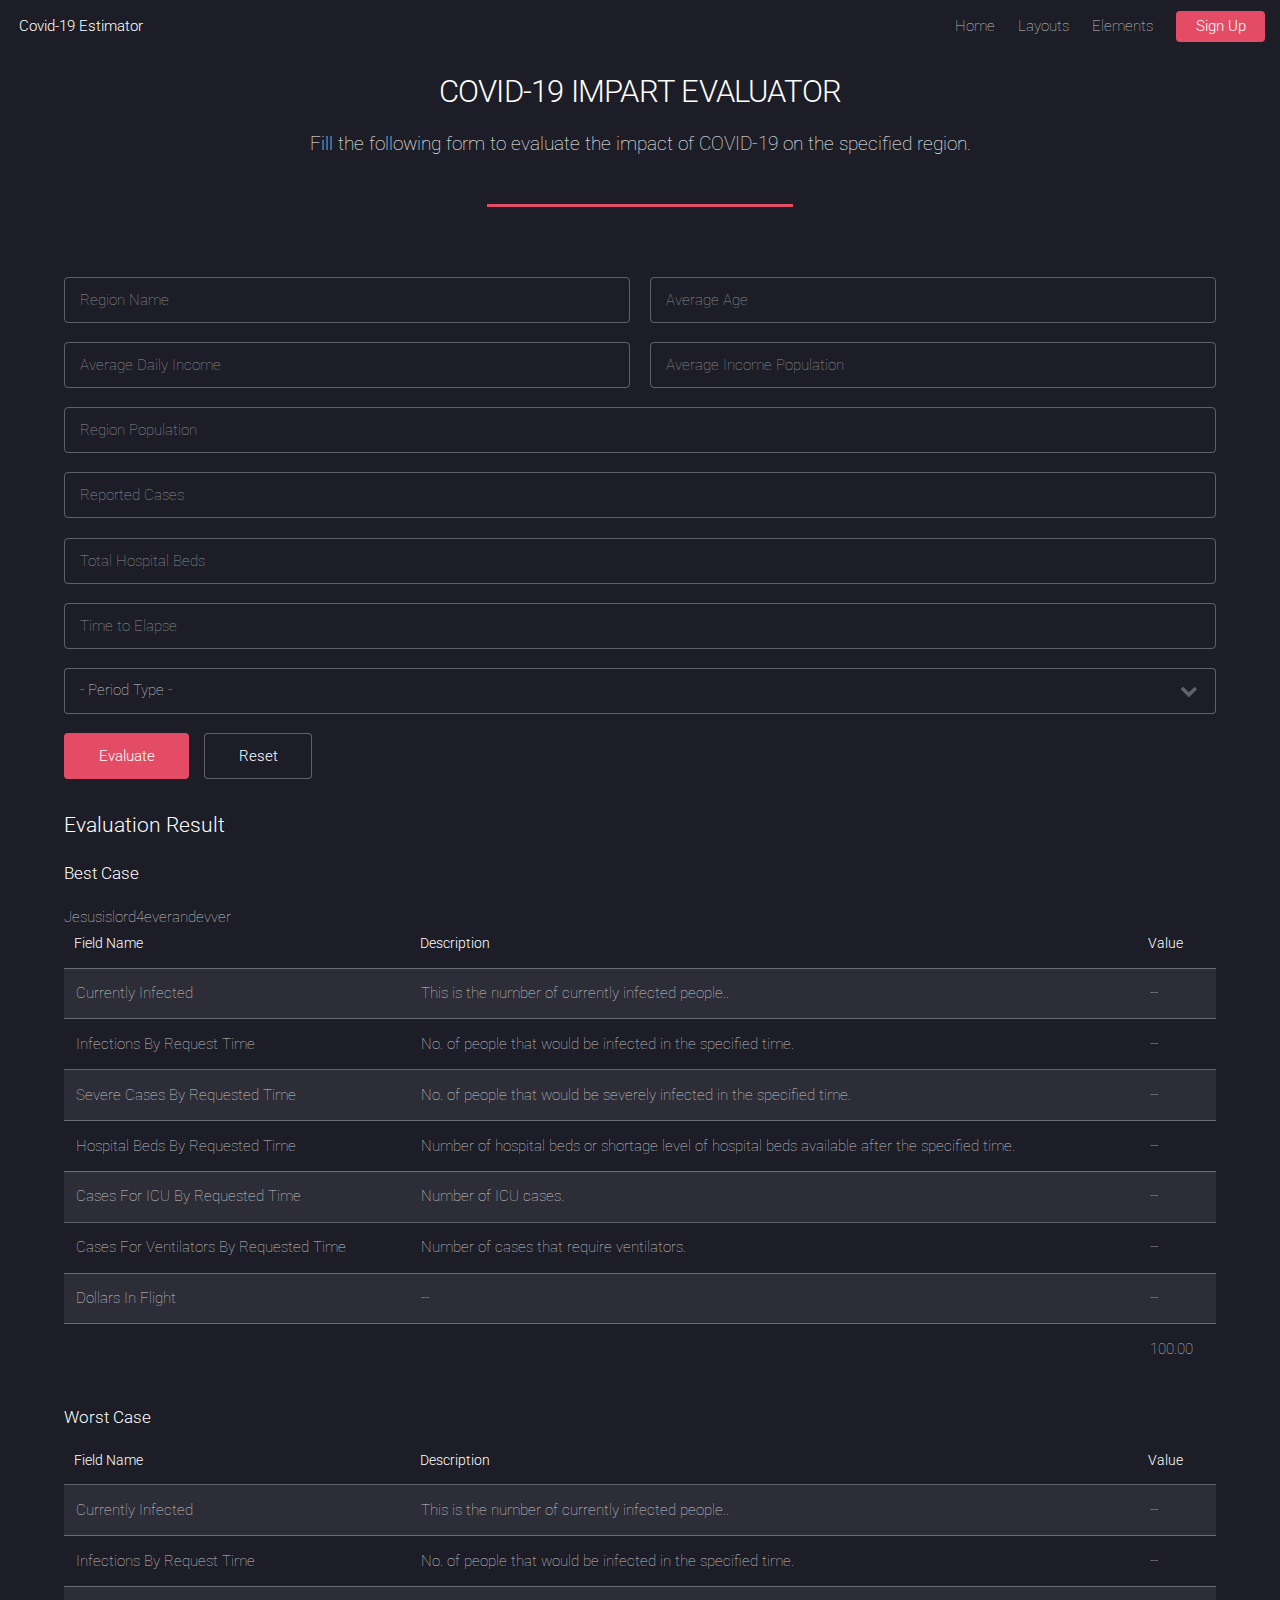
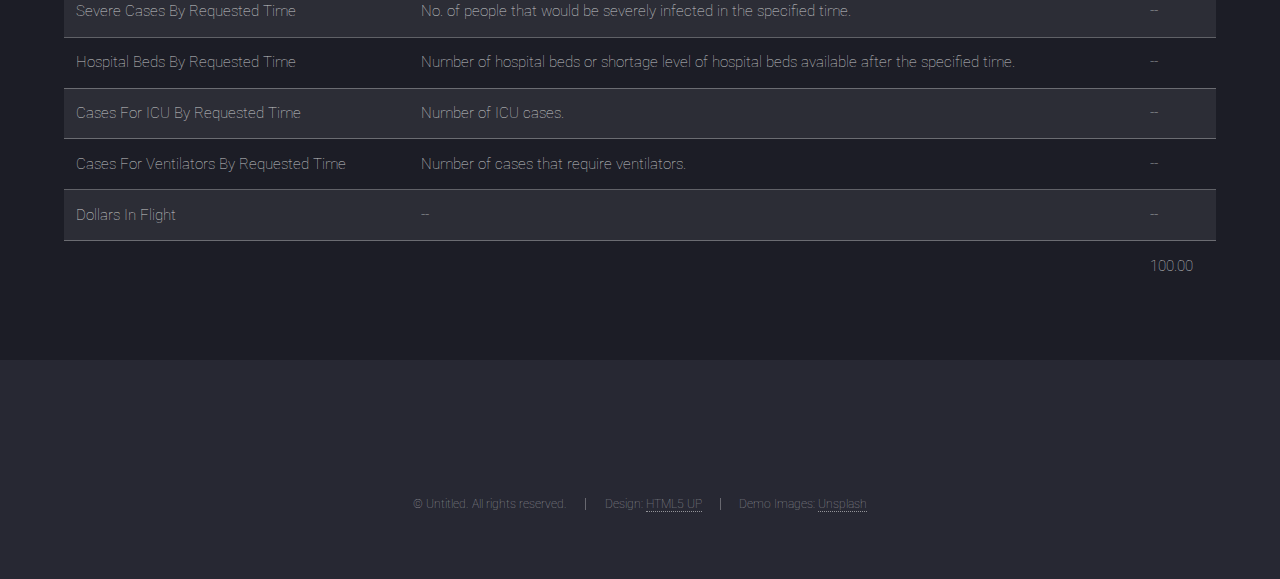
==== commit 47bd5227: "Updates" ====
--- a/index.html
+++ b/index.html
@@ -2,4 +2,4 @@
 /*!
  * Font Awesome Free 5.9.0 by @fontawesome - https://fontawesome.com
  * License - https://fontawesome.com/license/free (Icons: CC BY 4.0, Fonts: SIL OFL 1.1, Code: MIT License)
- */.fa,.fab,.fal,.far,.fas{-moz-osx-font-smoothing:grayscale;-webkit-font-smoothing:antialiased;display:inline-block;font-style:normal;font-variant:normal;text-rendering:auto;line-height:1}.fa-lg{font-size:1.33333em;line-height:.75em;vertical-align:-.0667em}.fa-xs{font-size:.75em}.fa-sm{font-size:.875em}.fa-1x{font-size:1em}.fa-2x{font-size:2em}.fa-3x{font-size:3em}.fa-4x{font-size:4em}.fa-5x{font-size:5em}.fa-6x{font-size:6em}.fa-7x{font-size:7em}.fa-8x{font-size:8em}.fa-9x{font-size:9em}.fa-10x{font-size:10em}.fa-fw{text-align:center;width:1.25em}.fa-ul{list-style-type:none;margin-left:2.5em;padding-left:0}.fa-ul>li{position:relative}.fa-li{left:-2em;position:absolute;text-align:center;width:2em;line-height:inherit}.fa-border{border:.08em solid #eee;border-radius:.1em;padding:.2em .25em .15em}.fa-pull-left{float:left}.fa-pull-right{float:right}.fa.fa-pull-left,.fab.fa-pull-left,.fal.fa-pull-left,.far.fa-pull-left,.fas.fa-pull-left{margin-right:.3em}.fa.fa-pull-right,.fab.fa-pull-right,.fal.fa-pull-right,.far.fa-pull-right,.fas.fa-pull-right{margin-left:.3em}.fa-spin{animation:fa-spin 2s linear infinite}.fa-pulse{animation:fa-spin 1s steps(8) infinite}@keyframes fa-spin{0%{transform:rotate(0deg)}to{transform:rotate(1turn)}}.fa-rotate-90{-ms-filter:"progid:DXImageTransform.Microsoft.BasicImage(rotation=1)";transform:rotate(90deg)}.fa-rotate-180{-ms-filter:"progid:DXImageTransform.Microsoft.BasicImage(rotation=2)";transform:rotate(180deg)}.fa-rotate-270{-ms-filter:"progid:DXImageTransform.Microsoft.BasicImage(rotation=3)";transform:rotate(270deg)}.fa-flip-horizontal{-ms-filter:"progid:DXImageTransform.Microsoft.BasicImage(rotation=0, mirror=1)";transform:scaleX(-1)}.fa-flip-vertical{transform:scaleY(-1)}.fa-flip-both,.fa-flip-horizontal.fa-flip-vertical,.fa-flip-vertical{-ms-filter:"progid:DXImageTransform.Microsoft.BasicImage(rotation=2, mirror=1)"}.fa-flip-both,.fa-flip-horizontal.fa-flip-vertical{transform:scale(-1)}:root .fa-flip-both,:root .fa-flip-horizontal,:root .fa-flip-vertical,:root .fa-rotate-90,:root .fa-rotate-180,:root .fa-rotate-270{-webkit-filter:none;filter:none}.fa-stack{display:inline-block;height:2em;line-height:2em;position:relative;vertical-align:middle;width:2.5em}.fa-stack-1x,.fa-stack-2x{left:0;position:absolute;text-align:center;width:100%}.fa-stack-1x{line-height:inherit}.fa-stack-2x{font-size:2em}.fa-inverse{color:#fff}.fa-500px:before{content:"\F26E"}.fa-accessible-icon:before{content:"\F368"}.fa-accusoft:before{content:"\F369"}.fa-acquisitions-incorporated:before{content:"\F6AF"}.fa-ad:before{content:"\F641"}.fa-address-book:before{content:"\F2B9"}.fa-address-card:before{content:"\F2BB"}.fa-adjust:before{content:"\F042"}.fa-adn:before{content:"\F170"}.fa-adobe:before{content:"\F778"}.fa-adversal:before{content:"\F36A"}.fa-affiliatetheme:before{content:"\F36B"}.fa-air-freshener:before{content:"\F5D0"}.fa-airbnb:before{content:"\F834"}.fa-algolia:before{content:"\F36C"}.fa-align-center:before{content:"\F037"}.fa-align-justify:before{content:"\F039"}.fa-align-left:before{content:"\F036"}.fa-align-right:before{content:"\F038"}.fa-alipay:before{content:"\F642"}.fa-allergies:before{content:"\F461"}.fa-amazon:before{content:"\F270"}.fa-amazon-pay:before{content:"\F42C"}.fa-ambulance:before{content:"\F0F9"}.fa-american-sign-language-interpreting:before{content:"\F2A3"}.fa-amilia:before{content:"\F36D"}.fa-anchor:before{content:"\F13D"}.fa-android:before{content:"\F17B"}.fa-angellist:before{content:"\F209"}.fa-angle-double-down:before{content:"\F103"}.fa-angle-double-left:before{content:"\F100"}.fa-angle-double-right:before{content:"\F101"}.fa-angle-double-up:before{content:"\F102"}.fa-angle-down:before{content:"\F107"}.fa-angle-left:before{content:"\F104"}.fa-angle-right:before{content:"\F105"}.fa-angle-up:before{content:"\F106"}.fa-angry:before{content:"\F556"}.fa-angrycreative:before{content:"\F36E"}.fa-angular:before{content:"\F420"}.fa-ankh:before{content:"\F644"}.fa-app-store:before{content:"\F36F"}.fa-app-store-ios:before{content:"\F370"}.fa-apper:before{content:"\F371"}.fa-apple:before{content:"\F179"}.fa-apple-alt:before{content:"\F5D1"}.fa-apple-pay:before{content:"\F415"}.fa-archive:before{content:"\F187"}.fa-archway:before{content:"\F557"}.fa-arrow-alt-circle-down:before{content:"\F358"}.fa-arrow-alt-circle-left:before{content:"\F359"}.fa-arrow-alt-circle-right:before{content:"\F35A"}.fa-arrow-alt-circle-up:before{content:"\F35B"}.fa-arrow-circle-down:before{content:"\F0AB"}.fa-arrow-circle-left:before{content:"\F0A8"}.fa-arrow-circle-right:before{content:"\F0A9"}.fa-arrow-circle-up:before{content:"\F0AA"}.fa-arrow-down:before{content:"\F063"}.fa-arrow-left:before{content:"\F060"}.fa-arrow-right:before{content:"\F061"}.fa-arrow-up:before{content:"\F062"}.fa-arrows-alt:before{content:"\F0B2"}.fa-arrows-alt-h:before{content:"\F337"}.fa-arrows-alt-v:before{content:"\F338"}.fa-artstation:before{content:"\F77A"}.fa-assistive-listening-systems:before{content:"\F2A2"}.fa-asterisk:before{content:"\F069"}.fa-asymmetrik:before{content:"\F372"}.fa-at:before{content:"\F1FA"}.fa-atlas:before{content:"\F558"}.fa-atlassian:before{content:"\F77B"}.fa-atom:before{content:"\F5D2"}.fa-audible:before{content:"\F373"}.fa-audio-description:before{content:"\F29E"}.fa-autoprefixer:before{content:"\F41C"}.fa-avianex:before{content:"\F374"}.fa-aviato:before{content:"\F421"}.fa-award:before{content:"\F559"}.fa-aws:before{content:"\F375"}.fa-baby:before{content:"\F77C"}.fa-baby-carriage:before{content:"\F77D"}.fa-backspace:before{content:"\F55A"}.fa-backward:before{content:"\F04A"}.fa-bacon:before{content:"\F7E5"}.fa-balance-scale:before{content:"\F24E"}.fa-balance-scale-left:before{content:"\F515"}.fa-balance-scale-right:before{content:"\F516"}.fa-ban:before{content:"\F05E"}.fa-band-aid:before{content:"\F462"}.fa-bandcamp:before{content:"\F2D5"}.fa-barcode:before{content:"\F02A"}.fa-bars:before{content:"\F0C9"}.fa-baseball-ball:before{content:"\F433"}.fa-basketball-ball:before{content:"\F434"}.fa-bath:before{content:"\F2CD"}.fa-battery-empty:before{content:"\F244"}.fa-battery-full:before{content:"\F240"}.fa-battery-half:before{content:"\F242"}.fa-battery-quarter:before{content:"\F243"}.fa-battery-three-quarters:before{content:"\F241"}.fa-battle-net:before{content:"\F835"}.fa-bed:before{content:"\F236"}.fa-beer:before{content:"\F0FC"}.fa-behance:before{content:"\F1B4"}.fa-behance-square:before{content:"\F1B5"}.fa-bell:before{content:"\F0F3"}.fa-bell-slash:before{content:"\F1F6"}.fa-bezier-curve:before{content:"\F55B"}.fa-bible:before{content:"\F647"}.fa-bicycle:before{content:"\F206"}.fa-biking:before{content:"\F84A"}.fa-bimobject:before{content:"\F378"}.fa-binoculars:before{content:"\F1E5"}.fa-biohazard:before{content:"\F780"}.fa-birthday-cake:before{content:"\F1FD"}.fa-bitbucket:before{content:"\F171"}.fa-bitcoin:before{content:"\F379"}.fa-bity:before{content:"\F37A"}.fa-black-tie:before{content:"\F27E"}.fa-blackberry:before{content:"\F37B"}.fa-blender:before{content:"\F517"}.fa-blender-phone:before{content:"\F6B6"}.fa-blind:before{content:"\F29D"}.fa-blog:before{content:"\F781"}.fa-blogger:before{content:"\F37C"}.fa-blogger-b:before{content:"\F37D"}.fa-bluetooth:before{content:"\F293"}.fa-bluetooth-b:before{content:"\F294"}.fa-bold:before{content:"\F032"}.fa-bolt:before{content:"\F0E7"}.fa-bomb:before{content:"\F1E2"}.fa-bone:before{content:"\F5D7"}.fa-bong:before{content:"\F55C"}.fa-book:before{content:"\F02D"}.fa-book-dead:before{content:"\F6B7"}.fa-book-medical:before{content:"\F7E6"}.fa-book-open:before{content:"\F518"}.fa-book-reader:before{content:"\F5DA"}.fa-bookmark:before{content:"\F02E"}.fa-bootstrap:before{content:"\F836"}.fa-border-all:before{content:"\F84C"}.fa-border-none:before{content:"\F850"}.fa-border-style:before{content:"\F853"}.fa-bowling-ball:before{content:"\F436"}.fa-box:before{content:"\F466"}.fa-box-open:before{content:"\F49E"}.fa-boxes:before{content:"\F468"}.fa-braille:before{content:"\F2A1"}.fa-brain:before{content:"\F5DC"}.fa-bread-slice:before{content:"\F7EC"}.fa-briefcase:before{content:"\F0B1"}.fa-briefcase-medical:before{content:"\F469"}.fa-broadcast-tower:before{content:"\F519"}.fa-broom:before{content:"\F51A"}.fa-brush:before{content:"\F55D"}.fa-btc:before{content:"\F15A"}.fa-buffer:before{content:"\F837"}.fa-bug:before{content:"\F188"}.fa-building:before{content:"\F1AD"}.fa-bullhorn:before{content:"\F0A1"}.fa-bullseye:before{content:"\F140"}.fa-burn:before{content:"\F46A"}.fa-buromobelexperte:before{content:"\F37F"}.fa-bus:before{content:"\F207"}.fa-bus-alt:before{content:"\F55E"}.fa-business-time:before{content:"\F64A"}.fa-buysellads:before{content:"\F20D"}.fa-calculator:before{content:"\F1EC"}.fa-calendar:before{content:"\F133"}.fa-calendar-alt:before{content:"\F073"}.fa-calendar-check:before{content:"\F274"}.fa-calendar-day:before{content:"\F783"}.fa-calendar-minus:before{content:"\F272"}.fa-calendar-plus:before{content:"\F271"}.fa-calendar-times:before{content:"\F273"}.fa-calendar-week:before{content:"\F784"}.fa-camera:before{content:"\F030"}.fa-camera-retro:before{content:"\F083"}.fa-campground:before{content:"\F6BB"}.fa-canadian-maple-leaf:before{content:"\F785"}.fa-candy-cane:before{content:"\F786"}.fa-cannabis:before{content:"\F55F"}.fa-capsules:before{content:"\F46B"}.fa-car:before{content:"\F1B9"}.fa-car-alt:before{content:"\F5DE"}.fa-car-battery:before{content:"\F5DF"}.fa-car-crash:before{content:"\F5E1"}.fa-car-side:before{content:"\F5E4"}.fa-caret-down:before{content:"\F0D7"}.fa-caret-left:before{content:"\F0D9"}.fa-caret-right:before{content:"\F0DA"}.fa-caret-square-down:before{content:"\F150"}.fa-caret-square-left:before{content:"\F191"}.fa-caret-square-right:before{content:"\F152"}.fa-caret-square-up:before{content:"\F151"}.fa-caret-up:before{content:"\F0D8"}.fa-carrot:before{content:"\F787"}.fa-cart-arrow-down:before{content:"\F218"}.fa-cart-plus:before{content:"\F217"}.fa-cash-register:before{content:"\F788"}.fa-cat:before{content:"\F6BE"}.fa-cc-amazon-pay:before{content:"\F42D"}.fa-cc-amex:before{content:"\F1F3"}.fa-cc-apple-pay:before{content:"\F416"}.fa-cc-diners-club:before{content:"\F24C"}.fa-cc-discover:before{content:"\F1F2"}.fa-cc-jcb:before{content:"\F24B"}.fa-cc-mastercard:before{content:"\F1F1"}.fa-cc-paypal:before{content:"\F1F4"}.fa-cc-stripe:before{content:"\F1F5"}.fa-cc-visa:before{content:"\F1F0"}.fa-centercode:before{content:"\F380"}.fa-centos:before{content:"\F789"}.fa-certificate:before{content:"\F0A3"}.fa-chair:before{content:"\F6C0"}.fa-chalkboard:before{content:"\F51B"}.fa-chalkboard-teacher:before{content:"\F51C"}.fa-charging-station:before{content:"\F5E7"}.fa-chart-area:before{content:"\F1FE"}.fa-chart-bar:before{content:"\F080"}.fa-chart-line:before{content:"\F201"}.fa-chart-pie:before{content:"\F200"}.fa-check:before{content:"\F00C"}.fa-check-circle:before{content:"\F058"}.fa-check-double:before{content:"\F560"}.fa-check-square:before{content:"\F14A"}.fa-cheese:before{content:"\F7EF"}.fa-chess:before{content:"\F439"}.fa-chess-bishop:before{content:"\F43A"}.fa-chess-board:before{content:"\F43C"}.fa-chess-king:before{content:"\F43F"}.fa-chess-knight:before{content:"\F441"}.fa-chess-pawn:before{content:"\F443"}.fa-chess-queen:before{content:"\F445"}.fa-chess-rook:before{content:"\F447"}.fa-chevron-circle-down:before{content:"\F13A"}.fa-chevron-circle-left:before{content:"\F137"}.fa-chevron-circle-right:before{content:"\F138"}.fa-chevron-circle-up:before{content:"\F139"}.fa-chevron-down:before{content:"\F078"}.fa-chevron-left:before{content:"\F053"}.fa-chevron-right:before{content:"\F054"}.fa-chevron-up:before{content:"\F077"}.fa-child:before{content:"\F1AE"}.fa-chrome:before{content:"\F268"}.fa-chromecast:before{content:"\F838"}.fa-church:before{content:"\F51D"}.fa-circle:before{content:"\F111"}.fa-circle-notch:before{content:"\F1CE"}.fa-city:before{content:"\F64F"}.fa-clinic-medical:before{content:"\F7F2"}.fa-clipboard:before{content:"\F328"}.fa-clipboard-check:before{content:"\F46C"}.fa-clipboard-list:before{content:"\F46D"}.fa-clock:before{content:"\F017"}.fa-clone:before{content:"\F24D"}.fa-closed-captioning:before{content:"\F20A"}.fa-cloud:before{content:"\F0C2"}.fa-cloud-download-alt:before{content:"\F381"}.fa-cloud-meatball:before{content:"\F73B"}.fa-cloud-moon:before{content:"\F6C3"}.fa-cloud-moon-rain:before{content:"\F73C"}.fa-cloud-rain:before{content:"\F73D"}.fa-cloud-showers-heavy:before{content:"\F740"}.fa-cloud-sun:before{content:"\F6C4"}.fa-cloud-sun-rain:before{content:"\F743"}.fa-cloud-upload-alt:before{content:"\F382"}.fa-cloudscale:before{content:"\F383"}.fa-cloudsmith:before{content:"\F384"}.fa-cloudversify:before{content:"\F385"}.fa-cocktail:before{content:"\F561"}.fa-code:before{content:"\F121"}.fa-code-branch:before{content:"\F126"}.fa-codepen:before{content:"\F1CB"}.fa-codiepie:before{content:"\F284"}.fa-coffee:before{content:"\F0F4"}.fa-cog:before{content:"\F013"}.fa-cogs:before{content:"\F085"}.fa-coins:before{content:"\F51E"}.fa-columns:before{content:"\F0DB"}.fa-comment:before{content:"\F075"}.fa-comment-alt:before{content:"\F27A"}.fa-comment-dollar:before{content:"\F651"}.fa-comment-dots:before{content:"\F4AD"}.fa-comment-medical:before{content:"\F7F5"}.fa-comment-slash:before{content:"\F4B3"}.fa-comments:before{content:"\F086"}.fa-comments-dollar:before{content:"\F653"}.fa-compact-disc:before{content:"\F51F"}.fa-compass:before{content:"\F14E"}.fa-compress:before{content:"\F066"}.fa-compress-arrows-alt:before{content:"\F78C"}.fa-concierge-bell:before{content:"\F562"}.fa-confluence:before{content:"\F78D"}.fa-connectdevelop:before{content:"\F20E"}.fa-contao:before{content:"\F26D"}.fa-cookie:before{content:"\F563"}.fa-cookie-bite:before{content:"\F564"}.fa-copy:before{content:"\F0C5"}.fa-copyright:before{content:"\F1F9"}.fa-couch:before{content:"\F4B8"}.fa-cpanel:before{content:"\F388"}.fa-creative-commons:before{content:"\F25E"}.fa-creative-commons-by:before{content:"\F4E7"}.fa-creative-commons-nc:before{content:"\F4E8"}.fa-creative-commons-nc-eu:before{content:"\F4E9"}.fa-creative-commons-nc-jp:before{content:"\F4EA"}.fa-creative-commons-nd:before{content:"\F4EB"}.fa-creative-commons-pd:before{content:"\F4EC"}.fa-creative-commons-pd-alt:before{content:"\F4ED"}.fa-creative-commons-remix:before{content:"\F4EE"}.fa-creative-commons-sa:before{content:"\F4EF"}.fa-creative-commons-sampling:before{content:"\F4F0"}.fa-creative-commons-sampling-plus:before{content:"\F4F1"}.fa-creative-commons-share:before{content:"\F4F2"}.fa-creative-commons-zero:before{content:"\F4F3"}.fa-credit-card:before{content:"\F09D"}.fa-critical-role:before{content:"\F6C9"}.fa-crop:before{content:"\F125"}.fa-crop-alt:before{content:"\F565"}.fa-cross:before{content:"\F654"}.fa-crosshairs:before{content:"\F05B"}.fa-crow:before{content:"\F520"}.fa-crown:before{content:"\F521"}.fa-crutch:before{content:"\F7F7"}.fa-css3:before{content:"\F13C"}.fa-css3-alt:before{content:"\F38B"}.fa-cube:before{content:"\F1B2"}.fa-cubes:before{content:"\F1B3"}.fa-cut:before{content:"\F0C4"}.fa-cuttlefish:before{content:"\F38C"}.fa-d-and-d:before{content:"\F38D"}.fa-d-and-d-beyond:before{content:"\F6CA"}.fa-dashcube:before{content:"\F210"}.fa-database:before{content:"\F1C0"}.fa-deaf:before{content:"\F2A4"}.fa-delicious:before{content:"\F1A5"}.fa-democrat:before{content:"\F747"}.fa-deploydog:before{content:"\F38E"}.fa-deskpro:before{content:"\F38F"}.fa-desktop:before{content:"\F108"}.fa-dev:before{content:"\F6CC"}.fa-deviantart:before{content:"\F1BD"}.fa-dharmachakra:before{content:"\F655"}.fa-dhl:before{content:"\F790"}.fa-diagnoses:before{content:"\F470"}.fa-diaspora:before{content:"\F791"}.fa-dice:before{content:"\F522"}.fa-dice-d20:before{content:"\F6CF"}.fa-dice-d6:before{content:"\F6D1"}.fa-dice-five:before{content:"\F523"}.fa-dice-four:before{content:"\F524"}.fa-dice-one:before{content:"\F525"}.fa-dice-six:before{content:"\F526"}.fa-dice-three:before{content:"\F527"}.fa-dice-two:before{content:"\F528"}.fa-digg:before{content:"\F1A6"}.fa-digital-ocean:before{content:"\F391"}.fa-digital-tachograph:before{content:"\F566"}.fa-directions:before{content:"\F5EB"}.fa-discord:before{content:"\F392"}.fa-discourse:before{content:"\F393"}.fa-divide:before{content:"\F529"}.fa-dizzy:before{content:"\F567"}.fa-dna:before{content:"\F471"}.fa-dochub:before{content:"\F394"}.fa-docker:before{content:"\F395"}.fa-dog:before{content:"\F6D3"}.fa-dollar-sign:before{content:"\F155"}.fa-dolly:before{content:"\F472"}.fa-dolly-flatbed:before{content:"\F474"}.fa-donate:before{content:"\F4B9"}.fa-door-closed:before{content:"\F52A"}.fa-door-open:before{content:"\F52B"}.fa-dot-circle:before{content:"\F192"}.fa-dove:before{content:"\F4BA"}.fa-download:before{content:"\F019"}.fa-draft2digital:before{content:"\F396"}.fa-drafting-compass:before{content:"\F568"}.fa-dragon:before{content:"\F6D5"}.fa-draw-polygon:before{content:"\F5EE"}.fa-dribbble:before{content:"\F17D"}.fa-dribbble-square:before{content:"\F397"}.fa-dropbox:before{content:"\F16B"}.fa-drum:before{content:"\F569"}.fa-drum-steelpan:before{content:"\F56A"}.fa-drumstick-bite:before{content:"\F6D7"}.fa-drupal:before{content:"\F1A9"}.fa-dumbbell:before{content:"\F44B"}.fa-dumpster:before{content:"\F793"}.fa-dumpster-fire:before{content:"\F794"}.fa-dungeon:before{content:"\F6D9"}.fa-dyalog:before{content:"\F399"}.fa-earlybirds:before{content:"\F39A"}.fa-ebay:before{content:"\F4F4"}.fa-edge:before{content:"\F282"}.fa-edit:before{content:"\F044"}.fa-egg:before{content:"\F7FB"}.fa-eject:before{content:"\F052"}.fa-elementor:before{content:"\F430"}.fa-ellipsis-h:before{content:"\F141"}.fa-ellipsis-v:before{content:"\F142"}.fa-ello:before{content:"\F5F1"}.fa-ember:before{content:"\F423"}.fa-empire:before{content:"\F1D1"}.fa-envelope:before{content:"\F0E0"}.fa-envelope-open:before{content:"\F2B6"}.fa-envelope-open-text:before{content:"\F658"}.fa-envelope-square:before{content:"\F199"}.fa-envira:before{content:"\F299"}.fa-equals:before{content:"\F52C"}.fa-eraser:before{content:"\F12D"}.fa-erlang:before{content:"\F39D"}.fa-ethereum:before{content:"\F42E"}.fa-ethernet:before{content:"\F796"}.fa-etsy:before{content:"\F2D7"}.fa-euro-sign:before{content:"\F153"}.fa-evernote:before{content:"\F839"}.fa-exchange-alt:before{content:"\F362"}.fa-exclamation:before{content:"\F12A"}.fa-exclamation-circle:before{content:"\F06A"}.fa-exclamation-triangle:before{content:"\F071"}.fa-expand:before{content:"\F065"}.fa-expand-arrows-alt:before{content:"\F31E"}.fa-expeditedssl:before{content:"\F23E"}.fa-external-link-alt:before{content:"\F35D"}.fa-external-link-square-alt:before{content:"\F360"}.fa-eye:before{content:"\F06E"}.fa-eye-dropper:before{content:"\F1FB"}.fa-eye-slash:before{content:"\F070"}.fa-facebook:before{content:"\F09A"}.fa-facebook-f:before{content:"\F39E"}.fa-facebook-messenger:before{content:"\F39F"}.fa-facebook-square:before{content:"\F082"}.fa-fan:before{content:"\F863"}.fa-fantasy-flight-games:before{content:"\F6DC"}.fa-fast-backward:before{content:"\F049"}.fa-fast-forward:before{content:"\F050"}.fa-fax:before{content:"\F1AC"}.fa-feather:before{content:"\F52D"}.fa-feather-alt:before{content:"\F56B"}.fa-fedex:before{content:"\F797"}.fa-fedora:before{content:"\F798"}.fa-female:before{content:"\F182"}.fa-fighter-jet:before{content:"\F0FB"}.fa-figma:before{content:"\F799"}.fa-file:before{content:"\F15B"}.fa-file-alt:before{content:"\F15C"}.fa-file-archive:before{content:"\F1C6"}.fa-file-audio:before{content:"\F1C7"}.fa-file-code:before{content:"\F1C9"}.fa-file-contract:before{content:"\F56C"}.fa-file-csv:before{content:"\F6DD"}.fa-file-download:before{content:"\F56D"}.fa-file-excel:before{content:"\F1C3"}.fa-file-export:before{content:"\F56E"}.fa-file-image:before{content:"\F1C5"}.fa-file-import:before{content:"\F56F"}.fa-file-invoice:before{content:"\F570"}.fa-file-invoice-dollar:before{content:"\F571"}.fa-file-medical:before{content:"\F477"}.fa-file-medical-alt:before{content:"\F478"}.fa-file-pdf:before{content:"\F1C1"}.fa-file-powerpoint:before{content:"\F1C4"}.fa-file-prescription:before{content:"\F572"}.fa-file-signature:before{content:"\F573"}.fa-file-upload:before{content:"\F574"}.fa-file-video:before{content:"\F1C8"}.fa-file-word:before{content:"\F1C2"}.fa-fill:before{content:"\F575"}.fa-fill-drip:before{content:"\F576"}.fa-film:before{content:"\F008"}.fa-filter:before{content:"\F0B0"}.fa-fingerprint:before{content:"\F577"}.fa-fire:before{content:"\F06D"}.fa-fire-alt:before{content:"\F7E4"}.fa-fire-extinguisher:before{content:"\F134"}.fa-firefox:before{content:"\F269"}.fa-first-aid:before{content:"\F479"}.fa-first-order:before{content:"\F2B0"}.fa-first-order-alt:before{content:"\F50A"}.fa-firstdraft:before{content:"\F3A1"}.fa-fish:before{content:"\F578"}.fa-fist-raised:before{content:"\F6DE"}.fa-flag:before{content:"\F024"}.fa-flag-checkered:before{content:"\F11E"}.fa-flag-usa:before{content:"\F74D"}.fa-flask:before{content:"\F0C3"}.fa-flickr:before{content:"\F16E"}.fa-flipboard:before{content:"\F44D"}.fa-flushed:before{content:"\F579"}.fa-fly:before{content:"\F417"}.fa-folder:before{content:"\F07B"}.fa-folder-minus:before{content:"\F65D"}.fa-folder-open:before{content:"\F07C"}.fa-folder-plus:before{content:"\F65E"}.fa-font:before{content:"\F031"}.fa-font-awesome:before{content:"\F2B4"}.fa-font-awesome-alt:before{content:"\F35C"}.fa-font-awesome-flag:before{content:"\F425"}.fa-font-awesome-logo-full:before{content:"\F4E6"}.fa-fonticons:before{content:"\F280"}.fa-fonticons-fi:before{content:"\F3A2"}.fa-football-ball:before{content:"\F44E"}.fa-fort-awesome:before{content:"\F286"}.fa-fort-awesome-alt:before{content:"\F3A3"}.fa-forumbee:before{content:"\F211"}.fa-forward:before{content:"\F04E"}.fa-foursquare:before{content:"\F180"}.fa-free-code-camp:before{content:"\F2C5"}.fa-freebsd:before{content:"\F3A4"}.fa-frog:before{content:"\F52E"}.fa-frown:before{content:"\F119"}.fa-frown-open:before{content:"\F57A"}.fa-fulcrum:before{content:"\F50B"}.fa-funnel-dollar:before{content:"\F662"}.fa-futbol:before{content:"\F1E3"}.fa-galactic-republic:before{content:"\F50C"}.fa-galactic-senate:before{content:"\F50D"}.fa-gamepad:before{content:"\F11B"}.fa-gas-pump:before{content:"\F52F"}.fa-gavel:before{content:"\F0E3"}.fa-gem:before{content:"\F3A5"}.fa-genderless:before{content:"\F22D"}.fa-get-pocket:before{content:"\F265"}.fa-gg:before{content:"\F260"}.fa-gg-circle:before{content:"\F261"}.fa-ghost:before{content:"\F6E2"}.fa-gift:before{content:"\F06B"}.fa-gifts:before{content:"\F79C"}.fa-git:before{content:"\F1D3"}.fa-git-alt:before{content:"\F841"}.fa-git-square:before{content:"\F1D2"}.fa-github:before{content:"\F09B"}.fa-github-alt:before{content:"\F113"}.fa-github-square:before{content:"\F092"}.fa-gitkraken:before{content:"\F3A6"}.fa-gitlab:before{content:"\F296"}.fa-gitter:before{content:"\F426"}.fa-glass-cheers:before{content:"\F79F"}.fa-glass-martini:before{content:"\F000"}.fa-glass-martini-alt:before{content:"\F57B"}.fa-glass-whiskey:before{content:"\F7A0"}.fa-glasses:before{content:"\F530"}.fa-glide:before{content:"\F2A5"}.fa-glide-g:before{content:"\F2A6"}.fa-globe:before{content:"\F0AC"}.fa-globe-africa:before{content:"\F57C"}.fa-globe-americas:before{content:"\F57D"}.fa-globe-asia:before{content:"\F57E"}.fa-globe-europe:before{content:"\F7A2"}.fa-gofore:before{content:"\F3A7"}.fa-golf-ball:before{content:"\F450"}.fa-goodreads:before{content:"\F3A8"}.fa-goodreads-g:before{content:"\F3A9"}.fa-google:before{content:"\F1A0"}.fa-google-drive:before{content:"\F3AA"}.fa-google-play:before{content:"\F3AB"}.fa-google-plus:before{content:"\F2B3"}.fa-google-plus-g:before{content:"\F0D5"}.fa-google-plus-square:before{content:"\F0D4"}.fa-google-wallet:before{content:"\F1EE"}.fa-gopuram:before{content:"\F664"}.fa-graduation-cap:before{content:"\F19D"}.fa-gratipay:before{content:"\F184"}.fa-grav:before{content:"\F2D6"}.fa-greater-than:before{content:"\F531"}.fa-greater-than-equal:before{content:"\F532"}.fa-grimace:before{content:"\F57F"}.fa-grin:before{content:"\F580"}.fa-grin-alt:before{content:"\F581"}.fa-grin-beam:before{content:"\F582"}.fa-grin-beam-sweat:before{content:"\F583"}.fa-grin-hearts:before{content:"\F584"}.fa-grin-squint:before{content:"\F585"}.fa-grin-squint-tears:before{content:"\F586"}.fa-grin-stars:before{content:"\F587"}.fa-grin-tears:before{content:"\F588"}.fa-grin-tongue:before{content:"\F589"}.fa-grin-tongue-squint:before{content:"\F58A"}.fa-grin-tongue-wink:before{content:"\F58B"}.fa-grin-wink:before{content:"\F58C"}.fa-grip-horizontal:before{content:"\F58D"}.fa-grip-lines:before{content:"\F7A4"}.fa-grip-lines-vertical:before{content:"\F7A5"}.fa-grip-vertical:before{content:"\F58E"}.fa-gripfire:before{content:"\F3AC"}.fa-grunt:before{content:"\F3AD"}.fa-guitar:before{content:"\F7A6"}.fa-gulp:before{content:"\F3AE"}.fa-h-square:before{content:"\F0FD"}.fa-hacker-news:before{content:"\F1D4"}.fa-hacker-news-square:before{content:"\F3AF"}.fa-hackerrank:before{content:"\F5F7"}.fa-hamburger:before{content:"\F805"}.fa-hammer:before{content:"\F6E3"}.fa-hamsa:before{content:"\F665"}.fa-hand-holding:before{content:"\F4BD"}.fa-hand-holding-heart:before{content:"\F4BE"}.fa-hand-holding-usd:before{content:"\F4C0"}.fa-hand-lizard:before{content:"\F258"}.fa-hand-middle-finger:before{content:"\F806"}.fa-hand-paper:before{content:"\F256"}.fa-hand-peace:before{content:"\F25B"}.fa-hand-point-down:before{content:"\F0A7"}.fa-hand-point-left:before{content:"\F0A5"}.fa-hand-point-right:before{content:"\F0A4"}.fa-hand-point-up:before{content:"\F0A6"}.fa-hand-pointer:before{content:"\F25A"}.fa-hand-rock:before{content:"\F255"}.fa-hand-scissors:before{content:"\F257"}.fa-hand-spock:before{content:"\F259"}.fa-hands:before{content:"\F4C2"}.fa-hands-helping:before{content:"\F4C4"}.fa-handshake:before{content:"\F2B5"}.fa-hanukiah:before{content:"\F6E6"}.fa-hard-hat:before{content:"\F807"}.fa-hashtag:before{content:"\F292"}.fa-hat-wizard:before{content:"\F6E8"}.fa-haykal:before{content:"\F666"}.fa-hdd:before{content:"\F0A0"}.fa-heading:before{content:"\F1DC"}.fa-headphones:before{content:"\F025"}.fa-headphones-alt:before{content:"\F58F"}.fa-headset:before{content:"\F590"}.fa-heart:before{content:"\F004"}.fa-heart-broken:before{content:"\F7A9"}.fa-heartbeat:before{content:"\F21E"}.fa-helicopter:before{content:"\F533"}.fa-highlighter:before{content:"\F591"}.fa-hiking:before{content:"\F6EC"}.fa-hippo:before{content:"\F6ED"}.fa-hips:before{content:"\F452"}.fa-hire-a-helper:before{content:"\F3B0"}.fa-history:before{content:"\F1DA"}.fa-hockey-puck:before{content:"\F453"}.fa-holly-berry:before{content:"\F7AA"}.fa-home:before{content:"\F015"}.fa-hooli:before{content:"\F427"}.fa-hornbill:before{content:"\F592"}.fa-horse:before{content:"\F6F0"}.fa-horse-head:before{content:"\F7AB"}.fa-hospital:before{content:"\F0F8"}.fa-hospital-alt:before{content:"\F47D"}.fa-hospital-symbol:before{content:"\F47E"}.fa-hot-tub:before{content:"\F593"}.fa-hotdog:before{content:"\F80F"}.fa-hotel:before{content:"\F594"}.fa-hotjar:before{content:"\F3B1"}.fa-hourglass:before{content:"\F254"}.fa-hourglass-end:before{content:"\F253"}.fa-hourglass-half:before{content:"\F252"}.fa-hourglass-start:before{content:"\F251"}.fa-house-damage:before{content:"\F6F1"}.fa-houzz:before{content:"\F27C"}.fa-hryvnia:before{content:"\F6F2"}.fa-html5:before{content:"\F13B"}.fa-hubspot:before{content:"\F3B2"}.fa-i-cursor:before{content:"\F246"}.fa-ice-cream:before{content:"\F810"}.fa-icicles:before{content:"\F7AD"}.fa-icons:before{content:"\F86D"}.fa-id-badge:before{content:"\F2C1"}.fa-id-card:before{content:"\F2C2"}.fa-id-card-alt:before{content:"\F47F"}.fa-igloo:before{content:"\F7AE"}.fa-image:before{content:"\F03E"}.fa-images:before{content:"\F302"}.fa-imdb:before{content:"\F2D8"}.fa-inbox:before{content:"\F01C"}.fa-indent:before{content:"\F03C"}.fa-industry:before{content:"\F275"}.fa-infinity:before{content:"\F534"}.fa-info:before{content:"\F129"}.fa-info-circle:before{content:"\F05A"}.fa-instagram:before{content:"\F16D"}.fa-intercom:before{content:"\F7AF"}.fa-internet-explorer:before{content:"\F26B"}.fa-invision:before{content:"\F7B0"}.fa-ioxhost:before{content:"\F208"}.fa-italic:before{content:"\F033"}.fa-itch-io:before{content:"\F83A"}.fa-itunes:before{content:"\F3B4"}.fa-itunes-note:before{content:"\F3B5"}.fa-java:before{content:"\F4E4"}.fa-jedi:before{content:"\F669"}.fa-jedi-order:before{content:"\F50E"}.fa-jenkins:before{content:"\F3B6"}.fa-jira:before{content:"\F7B1"}.fa-joget:before{content:"\F3B7"}.fa-joint:before{content:"\F595"}.fa-joomla:before{content:"\F1AA"}.fa-journal-whills:before{content:"\F66A"}.fa-js:before{content:"\F3B8"}.fa-js-square:before{content:"\F3B9"}.fa-jsfiddle:before{content:"\F1CC"}.fa-kaaba:before{content:"\F66B"}.fa-kaggle:before{content:"\F5FA"}.fa-key:before{content:"\F084"}.fa-keybase:before{content:"\F4F5"}.fa-keyboard:before{content:"\F11C"}.fa-keycdn:before{content:"\F3BA"}.fa-khanda:before{content:"\F66D"}.fa-kickstarter:before{content:"\F3BB"}.fa-kickstarter-k:before{content:"\F3BC"}.fa-kiss:before{content:"\F596"}.fa-kiss-beam:before{content:"\F597"}.fa-kiss-wink-heart:before{content:"\F598"}.fa-kiwi-bird:before{content:"\F535"}.fa-korvue:before{content:"\F42F"}.fa-landmark:before{content:"\F66F"}.fa-language:before{content:"\F1AB"}.fa-laptop:before{content:"\F109"}.fa-laptop-code:before{content:"\F5FC"}.fa-laptop-medical:before{content:"\F812"}.fa-laravel:before{content:"\F3BD"}.fa-lastfm:before{content:"\F202"}.fa-lastfm-square:before{content:"\F203"}.fa-laugh:before{content:"\F599"}.fa-laugh-beam:before{content:"\F59A"}.fa-laugh-squint:before{content:"\F59B"}.fa-laugh-wink:before{content:"\F59C"}.fa-layer-group:before{content:"\F5FD"}.fa-leaf:before{content:"\F06C"}.fa-leanpub:before{content:"\F212"}.fa-lemon:before{content:"\F094"}.fa-less:before{content:"\F41D"}.fa-less-than:before{content:"\F536"}.fa-less-than-equal:before{content:"\F537"}.fa-level-down-alt:before{content:"\F3BE"}.fa-level-up-alt:before{content:"\F3BF"}.fa-life-ring:before{content:"\F1CD"}.fa-lightbulb:before{content:"\F0EB"}.fa-line:before{content:"\F3C0"}.fa-link:before{content:"\F0C1"}.fa-linkedin:before{content:"\F08C"}.fa-linkedin-in:before{content:"\F0E1"}.fa-linode:before{content:"\F2B8"}.fa-linux:before{content:"\F17C"}.fa-lira-sign:before{content:"\F195"}.fa-list:before{content:"\F03A"}.fa-list-alt:before{content:"\F022"}.fa-list-ol:before{content:"\F0CB"}.fa-list-ul:before{content:"\F0CA"}.fa-location-arrow:before{content:"\F124"}.fa-lock:before{content:"\F023"}.fa-lock-open:before{content:"\F3C1"}.fa-long-arrow-alt-down:before{content:"\F309"}.fa-long-arrow-alt-left:before{content:"\F30A"}.fa-long-arrow-alt-right:before{content:"\F30B"}.fa-long-arrow-alt-up:before{content:"\F30C"}.fa-low-vision:before{content:"\F2A8"}.fa-luggage-cart:before{content:"\F59D"}.fa-lyft:before{content:"\F3C3"}.fa-magento:before{content:"\F3C4"}.fa-magic:before{content:"\F0D0"}.fa-magnet:before{content:"\F076"}.fa-mail-bulk:before{content:"\F674"}.fa-mailchimp:before{content:"\F59E"}.fa-male:before{content:"\F183"}.fa-mandalorian:before{content:"\F50F"}.fa-map:before{content:"\F279"}.fa-map-marked:before{content:"\F59F"}.fa-map-marked-alt:before{content:"\F5A0"}.fa-map-marker:before{content:"\F041"}.fa-map-marker-alt:before{content:"\F3C5"}.fa-map-pin:before{content:"\F276"}.fa-map-signs:before{content:"\F277"}.fa-markdown:before{content:"\F60F"}.fa-marker:before{content:"\F5A1"}.fa-mars:before{content:"\F222"}.fa-mars-double:before{content:"\F227"}.fa-mars-stroke:before{content:"\F229"}.fa-mars-stroke-h:before{content:"\F22B"}.fa-mars-stroke-v:before{content:"\F22A"}.fa-mask:before{content:"\F6FA"}.fa-mastodon:before{content:"\F4F6"}.fa-maxcdn:before{content:"\F136"}.fa-medal:before{content:"\F5A2"}.fa-medapps:before{content:"\F3C6"}.fa-medium:before{content:"\F23A"}.fa-medium-m:before{content:"\F3C7"}.fa-medkit:before{content:"\F0FA"}.fa-medrt:before{content:"\F3C8"}.fa-meetup:before{content:"\F2E0"}.fa-megaport:before{content:"\F5A3"}.fa-meh:before{content:"\F11A"}.fa-meh-blank:before{content:"\F5A4"}.fa-meh-rolling-eyes:before{content:"\F5A5"}.fa-memory:before{content:"\F538"}.fa-mendeley:before{content:"\F7B3"}.fa-menorah:before{content:"\F676"}.fa-mercury:before{content:"\F223"}.fa-meteor:before{content:"\F753"}.fa-microchip:before{content:"\F2DB"}.fa-microphone:before{content:"\F130"}.fa-microphone-alt:before{content:"\F3C9"}.fa-microphone-alt-slash:before{content:"\F539"}.fa-microphone-slash:before{content:"\F131"}.fa-microscope:before{content:"\F610"}.fa-microsoft:before{content:"\F3CA"}.fa-minus:before{content:"\F068"}.fa-minus-circle:before{content:"\F056"}.fa-minus-square:before{content:"\F146"}.fa-mitten:before{content:"\F7B5"}.fa-mix:before{content:"\F3CB"}.fa-mixcloud:before{content:"\F289"}.fa-mizuni:before{content:"\F3CC"}.fa-mobile:before{content:"\F10B"}.fa-mobile-alt:before{content:"\F3CD"}.fa-modx:before{content:"\F285"}.fa-monero:before{content:"\F3D0"}.fa-money-bill:before{content:"\F0D6"}.fa-money-bill-alt:before{content:"\F3D1"}.fa-money-bill-wave:before{content:"\F53A"}.fa-money-bill-wave-alt:before{content:"\F53B"}.fa-money-check:before{content:"\F53C"}.fa-money-check-alt:before{content:"\F53D"}.fa-monument:before{content:"\F5A6"}.fa-moon:before{content:"\F186"}.fa-mortar-pestle:before{content:"\F5A7"}.fa-mosque:before{content:"\F678"}.fa-motorcycle:before{content:"\F21C"}.fa-mountain:before{content:"\F6FC"}.fa-mouse-pointer:before{content:"\F245"}.fa-mug-hot:before{content:"\F7B6"}.fa-music:before{content:"\F001"}.fa-napster:before{content:"\F3D2"}.fa-neos:before{content:"\F612"}.fa-network-wired:before{content:"\F6FF"}.fa-neuter:before{content:"\F22C"}.fa-newspaper:before{content:"\F1EA"}.fa-nimblr:before{content:"\F5A8"}.fa-node:before{content:"\F419"}.fa-node-js:before{content:"\F3D3"}.fa-not-equal:before{content:"\F53E"}.fa-notes-medical:before{content:"\F481"}.fa-npm:before{content:"\F3D4"}.fa-ns8:before{content:"\F3D5"}.fa-nutritionix:before{content:"\F3D6"}.fa-object-group:before{content:"\F247"}.fa-object-ungroup:before{content:"\F248"}.fa-odnoklassniki:before{content:"\F263"}.fa-odnoklassniki-square:before{content:"\F264"}.fa-oil-can:before{content:"\F613"}.fa-old-republic:before{content:"\F510"}.fa-om:before{content:"\F679"}.fa-opencart:before{content:"\F23D"}.fa-openid:before{content:"\F19B"}.fa-opera:before{content:"\F26A"}.fa-optin-monster:before{content:"\F23C"}.fa-osi:before{content:"\F41A"}.fa-otter:before{content:"\F700"}.fa-outdent:before{content:"\F03B"}.fa-page4:before{content:"\F3D7"}.fa-pagelines:before{content:"\F18C"}.fa-pager:before{content:"\F815"}.fa-paint-brush:before{content:"\F1FC"}.fa-paint-roller:before{content:"\F5AA"}.fa-palette:before{content:"\F53F"}.fa-palfed:before{content:"\F3D8"}.fa-pallet:before{content:"\F482"}.fa-paper-plane:before{content:"\F1D8"}.fa-paperclip:before{content:"\F0C6"}.fa-parachute-box:before{content:"\F4CD"}.fa-paragraph:before{content:"\F1DD"}.fa-parking:before{content:"\F540"}.fa-passport:before{content:"\F5AB"}.fa-pastafarianism:before{content:"\F67B"}.fa-paste:before{content:"\F0EA"}.fa-patreon:before{content:"\F3D9"}.fa-pause:before{content:"\F04C"}.fa-pause-circle:before{content:"\F28B"}.fa-paw:before{content:"\F1B0"}.fa-paypal:before{content:"\F1ED"}.fa-peace:before{content:"\F67C"}.fa-pen:before{content:"\F304"}.fa-pen-alt:before{content:"\F305"}.fa-pen-fancy:before{content:"\F5AC"}.fa-pen-nib:before{content:"\F5AD"}.fa-pen-square:before{content:"\F14B"}.fa-pencil-alt:before{content:"\F303"}.fa-pencil-ruler:before{content:"\F5AE"}.fa-penny-arcade:before{content:"\F704"}.fa-people-carry:before{content:"\F4CE"}.fa-pepper-hot:before{content:"\F816"}.fa-percent:before{content:"\F295"}.fa-percentage:before{content:"\F541"}.fa-periscope:before{content:"\F3DA"}.fa-person-booth:before{content:"\F756"}.fa-phabricator:before{content:"\F3DB"}.fa-phoenix-framework:before{content:"\F3DC"}.fa-phoenix-squadron:before{content:"\F511"}.fa-phone:before{content:"\F095"}.fa-phone-alt:before{content:"\F879"}.fa-phone-slash:before{content:"\F3DD"}.fa-phone-square:before{content:"\F098"}.fa-phone-square-alt:before{content:"\F87B"}.fa-phone-volume:before{content:"\F2A0"}.fa-photo-video:before{content:"\F87C"}.fa-php:before{content:"\F457"}.fa-pied-piper:before{content:"\F2AE"}.fa-pied-piper-alt:before{content:"\F1A8"}.fa-pied-piper-hat:before{content:"\F4E5"}.fa-pied-piper-pp:before{content:"\F1A7"}.fa-piggy-bank:before{content:"\F4D3"}.fa-pills:before{content:"\F484"}.fa-pinterest:before{content:"\F0D2"}.fa-pinterest-p:before{content:"\F231"}.fa-pinterest-square:before{content:"\F0D3"}.fa-pizza-slice:before{content:"\F818"}.fa-place-of-worship:before{content:"\F67F"}.fa-plane:before{content:"\F072"}.fa-plane-arrival:before{content:"\F5AF"}.fa-plane-departure:before{content:"\F5B0"}.fa-play:before{content:"\F04B"}.fa-play-circle:before{content:"\F144"}.fa-playstation:before{content:"\F3DF"}.fa-plug:before{content:"\F1E6"}.fa-plus:before{content:"\F067"}.fa-plus-circle:before{content:"\F055"}.fa-plus-square:before{content:"\F0FE"}.fa-podcast:before{content:"\F2CE"}.fa-poll:before{content:"\F681"}.fa-poll-h:before{content:"\F682"}.fa-poo:before{content:"\F2FE"}.fa-poo-storm:before{content:"\F75A"}.fa-poop:before{content:"\F619"}.fa-portrait:before{content:"\F3E0"}.fa-pound-sign:before{content:"\F154"}.fa-power-off:before{content:"\F011"}.fa-pray:before{content:"\F683"}.fa-praying-hands:before{content:"\F684"}.fa-prescription:before{content:"\F5B1"}.fa-prescription-bottle:before{content:"\F485"}.fa-prescription-bottle-alt:before{content:"\F486"}.fa-print:before{content:"\F02F"}.fa-procedures:before{content:"\F487"}.fa-product-hunt:before{content:"\F288"}.fa-project-diagram:before{content:"\F542"}.fa-pushed:before{content:"\F3E1"}.fa-puzzle-piece:before{content:"\F12E"}.fa-python:before{content:"\F3E2"}.fa-qq:before{content:"\F1D6"}.fa-qrcode:before{content:"\F029"}.fa-question:before{content:"\F128"}.fa-question-circle:before{content:"\F059"}.fa-quidditch:before{content:"\F458"}.fa-quinscape:before{content:"\F459"}.fa-quora:before{content:"\F2C4"}.fa-quote-left:before{content:"\F10D"}.fa-quote-right:before{content:"\F10E"}.fa-quran:before{content:"\F687"}.fa-r-project:before{content:"\F4F7"}.fa-radiation:before{content:"\F7B9"}.fa-radiation-alt:before{content:"\F7BA"}.fa-rainbow:before{content:"\F75B"}.fa-random:before{content:"\F074"}.fa-raspberry-pi:before{content:"\F7BB"}.fa-ravelry:before{content:"\F2D9"}.fa-react:before{content:"\F41B"}.fa-reacteurope:before{content:"\F75D"}.fa-readme:before{content:"\F4D5"}.fa-rebel:before{content:"\F1D0"}.fa-receipt:before{content:"\F543"}.fa-recycle:before{content:"\F1B8"}.fa-red-river:before{content:"\F3E3"}.fa-reddit:before{content:"\F1A1"}.fa-reddit-alien:before{content:"\F281"}.fa-reddit-square:before{content:"\F1A2"}.fa-redhat:before{content:"\F7BC"}.fa-redo:before{content:"\F01E"}.fa-redo-alt:before{content:"\F2F9"}.fa-registered:before{content:"\F25D"}.fa-remove-format:before{content:"\F87D"}.fa-renren:before{content:"\F18B"}.fa-reply:before{content:"\F3E5"}.fa-reply-all:before{content:"\F122"}.fa-replyd:before{content:"\F3E6"}.fa-republican:before{content:"\F75E"}.fa-researchgate:before{content:"\F4F8"}.fa-resolving:before{content:"\F3E7"}.fa-restroom:before{content:"\F7BD"}.fa-retweet:before{content:"\F079"}.fa-rev:before{content:"\F5B2"}.fa-ribbon:before{content:"\F4D6"}.fa-ring:before{content:"\F70B"}.fa-road:before{content:"\F018"}.fa-robot:before{content:"\F544"}.fa-rocket:before{content:"\F135"}.fa-rocketchat:before{content:"\F3E8"}.fa-rockrms:before{content:"\F3E9"}.fa-route:before{content:"\F4D7"}.fa-rss:before{content:"\F09E"}.fa-rss-square:before{content:"\F143"}.fa-ruble-sign:before{content:"\F158"}.fa-ruler:before{content:"\F545"}.fa-ruler-combined:before{content:"\F546"}.fa-ruler-horizontal:before{content:"\F547"}.fa-ruler-vertical:before{content:"\F548"}.fa-running:before{content:"\F70C"}.fa-rupee-sign:before{content:"\F156"}.fa-sad-cry:before{content:"\F5B3"}.fa-sad-tear:before{content:"\F5B4"}.fa-safari:before{content:"\F267"}.fa-salesforce:before{content:"\F83B"}.fa-sass:before{content:"\F41E"}.fa-satellite:before{content:"\F7BF"}.fa-satellite-dish:before{content:"\F7C0"}.fa-save:before{content:"\F0C7"}.fa-schlix:before{content:"\F3EA"}.fa-school:before{content:"\F549"}.fa-screwdriver:before{content:"\F54A"}.fa-scribd:before{content:"\F28A"}.fa-scroll:before{content:"\F70E"}.fa-sd-card:before{content:"\F7C2"}.fa-search:before{content:"\F002"}.fa-search-dollar:before{content:"\F688"}.fa-search-location:before{content:"\F689"}.fa-search-minus:before{content:"\F010"}.fa-search-plus:before{content:"\F00E"}.fa-searchengin:before{content:"\F3EB"}.fa-seedling:before{content:"\F4D8"}.fa-sellcast:before{content:"\F2DA"}.fa-sellsy:before{content:"\F213"}.fa-server:before{content:"\F233"}.fa-servicestack:before{content:"\F3EC"}.fa-shapes:before{content:"\F61F"}.fa-share:before{content:"\F064"}.fa-share-alt:before{content:"\F1E0"}.fa-share-alt-square:before{content:"\F1E1"}.fa-share-square:before{content:"\F14D"}.fa-shekel-sign:before{content:"\F20B"}.fa-shield-alt:before{content:"\F3ED"}.fa-ship:before{content:"\F21A"}.fa-shipping-fast:before{content:"\F48B"}.fa-shirtsinbulk:before{content:"\F214"}.fa-shoe-prints:before{content:"\F54B"}.fa-shopping-bag:before{content:"\F290"}.fa-shopping-basket:before{content:"\F291"}.fa-shopping-cart:before{content:"\F07A"}.fa-shopware:before{content:"\F5B5"}.fa-shower:before{content:"\F2CC"}.fa-shuttle-van:before{content:"\F5B6"}.fa-sign:before{content:"\F4D9"}.fa-sign-in-alt:before{content:"\F2F6"}.fa-sign-language:before{content:"\F2A7"}.fa-sign-out-alt:before{content:"\F2F5"}.fa-signal:before{content:"\F012"}.fa-signature:before{content:"\F5B7"}.fa-sim-card:before{content:"\F7C4"}.fa-simplybuilt:before{content:"\F215"}.fa-sistrix:before{content:"\F3EE"}.fa-sitemap:before{content:"\F0E8"}.fa-sith:before{content:"\F512"}.fa-skating:before{content:"\F7C5"}.fa-sketch:before{content:"\F7C6"}.fa-skiing:before{content:"\F7C9"}.fa-skiing-nordic:before{content:"\F7CA"}.fa-skull:before{content:"\F54C"}.fa-skull-crossbones:before{content:"\F714"}.fa-skyatlas:before{content:"\F216"}.fa-skype:before{content:"\F17E"}.fa-slack:before{content:"\F198"}.fa-slack-hash:before{content:"\F3EF"}.fa-slash:before{content:"\F715"}.fa-sleigh:before{content:"\F7CC"}.fa-sliders-h:before{content:"\F1DE"}.fa-slideshare:before{content:"\F1E7"}.fa-smile:before{content:"\F118"}.fa-smile-beam:before{content:"\F5B8"}.fa-smile-wink:before{content:"\F4DA"}.fa-smog:before{content:"\F75F"}.fa-smoking:before{content:"\F48D"}.fa-smoking-ban:before{content:"\F54D"}.fa-sms:before{content:"\F7CD"}.fa-snapchat:before{content:"\F2AB"}.fa-snapchat-ghost:before{content:"\F2AC"}.fa-snapchat-square:before{content:"\F2AD"}.fa-snowboarding:before{content:"\F7CE"}.fa-snowflake:before{content:"\F2DC"}.fa-snowman:before{content:"\F7D0"}.fa-snowplow:before{content:"\F7D2"}.fa-socks:before{content:"\F696"}.fa-solar-panel:before{content:"\F5BA"}.fa-sort:before{content:"\F0DC"}.fa-sort-alpha-down:before{content:"\F15D"}.fa-sort-alpha-down-alt:before{content:"\F881"}.fa-sort-alpha-up:before{content:"\F15E"}.fa-sort-alpha-up-alt:before{content:"\F882"}.fa-sort-amount-down:before{content:"\F160"}.fa-sort-amount-down-alt:before{content:"\F884"}.fa-sort-amount-up:before{content:"\F161"}.fa-sort-amount-up-alt:before{content:"\F885"}.fa-sort-down:before{content:"\F0DD"}.fa-sort-numeric-down:before{content:"\F162"}.fa-sort-numeric-down-alt:before{content:"\F886"}.fa-sort-numeric-up:before{content:"\F163"}.fa-sort-numeric-up-alt:before{content:"\F887"}.fa-sort-up:before{content:"\F0DE"}.fa-soundcloud:before{content:"\F1BE"}.fa-sourcetree:before{content:"\F7D3"}.fa-spa:before{content:"\F5BB"}.fa-space-shuttle:before{content:"\F197"}.fa-speakap:before{content:"\F3F3"}.fa-speaker-deck:before{content:"\F83C"}.fa-spell-check:before{content:"\F891"}.fa-spider:before{content:"\F717"}.fa-spinner:before{content:"\F110"}.fa-splotch:before{content:"\F5BC"}.fa-spotify:before{content:"\F1BC"}.fa-spray-can:before{content:"\F5BD"}.fa-square:before{content:"\F0C8"}.fa-square-full:before{content:"\F45C"}.fa-square-root-alt:before{content:"\F698"}.fa-squarespace:before{content:"\F5BE"}.fa-stack-exchange:before{content:"\F18D"}.fa-stack-overflow:before{content:"\F16C"}.fa-stackpath:before{content:"\F842"}.fa-stamp:before{content:"\F5BF"}.fa-star:before{content:"\F005"}.fa-star-and-crescent:before{content:"\F699"}.fa-star-half:before{content:"\F089"}.fa-star-half-alt:before{content:"\F5C0"}.fa-star-of-david:before{content:"\F69A"}.fa-star-of-life:before{content:"\F621"}.fa-staylinked:before{content:"\F3F5"}.fa-steam:before{content:"\F1B6"}.fa-steam-square:before{content:"\F1B7"}.fa-steam-symbol:before{content:"\F3F6"}.fa-step-backward:before{content:"\F048"}.fa-step-forward:before{content:"\F051"}.fa-stethoscope:before{content:"\F0F1"}.fa-sticker-mule:before{content:"\F3F7"}.fa-sticky-note:before{content:"\F249"}.fa-stop:before{content:"\F04D"}.fa-stop-circle:before{content:"\F28D"}.fa-stopwatch:before{content:"\F2F2"}.fa-store:before{content:"\F54E"}.fa-store-alt:before{content:"\F54F"}.fa-strava:before{content:"\F428"}.fa-stream:before{content:"\F550"}.fa-street-view:before{content:"\F21D"}.fa-strikethrough:before{content:"\F0CC"}.fa-stripe:before{content:"\F429"}.fa-stripe-s:before{content:"\F42A"}.fa-stroopwafel:before{content:"\F551"}.fa-studiovinari:before{content:"\F3F8"}.fa-stumbleupon:before{content:"\F1A4"}.fa-stumbleupon-circle:before{content:"\F1A3"}.fa-subscript:before{content:"\F12C"}.fa-subway:before{content:"\F239"}.fa-suitcase:before{content:"\F0F2"}.fa-suitcase-rolling:before{content:"\F5C1"}.fa-sun:before{content:"\F185"}.fa-superpowers:before{content:"\F2DD"}.fa-superscript:before{content:"\F12B"}.fa-supple:before{content:"\F3F9"}.fa-surprise:before{content:"\F5C2"}.fa-suse:before{content:"\F7D6"}.fa-swatchbook:before{content:"\F5C3"}.fa-swimmer:before{content:"\F5C4"}.fa-swimming-pool:before{content:"\F5C5"}.fa-symfony:before{content:"\F83D"}.fa-synagogue:before{content:"\F69B"}.fa-sync:before{content:"\F021"}.fa-sync-alt:before{content:"\F2F1"}.fa-syringe:before{content:"\F48E"}.fa-table:before{content:"\F0CE"}.fa-table-tennis:before{content:"\F45D"}.fa-tablet:before{content:"\F10A"}.fa-tablet-alt:before{content:"\F3FA"}.fa-tablets:before{content:"\F490"}.fa-tachometer-alt:before{content:"\F3FD"}.fa-tag:before{content:"\F02B"}.fa-tags:before{content:"\F02C"}.fa-tape:before{content:"\F4DB"}.fa-tasks:before{content:"\F0AE"}.fa-taxi:before{content:"\F1BA"}.fa-teamspeak:before{content:"\F4F9"}.fa-teeth:before{content:"\F62E"}.fa-teeth-open:before{content:"\F62F"}.fa-telegram:before{content:"\F2C6"}.fa-telegram-plane:before{content:"\F3FE"}.fa-temperature-high:before{content:"\F769"}.fa-temperature-low:before{content:"\F76B"}.fa-tencent-weibo:before{content:"\F1D5"}.fa-tenge:before{content:"\F7D7"}.fa-terminal:before{content:"\F120"}.fa-text-height:before{content:"\F034"}.fa-text-width:before{content:"\F035"}.fa-th:before{content:"\F00A"}.fa-th-large:before{content:"\F009"}.fa-th-list:before{content:"\F00B"}.fa-the-red-yeti:before{content:"\F69D"}.fa-theater-masks:before{content:"\F630"}.fa-themeco:before{content:"\F5C6"}.fa-themeisle:before{content:"\F2B2"}.fa-thermometer:before{content:"\F491"}.fa-thermometer-empty:before{content:"\F2CB"}.fa-thermometer-full:before{content:"\F2C7"}.fa-thermometer-half:before{content:"\F2C9"}.fa-thermometer-quarter:before{content:"\F2CA"}.fa-thermometer-three-quarters:before{content:"\F2C8"}.fa-think-peaks:before{content:"\F731"}.fa-thumbs-down:before{content:"\F165"}.fa-thumbs-up:before{content:"\F164"}.fa-thumbtack:before{content:"\F08D"}.fa-ticket-alt:before{content:"\F3FF"}.fa-times:before{content:"\F00D"}.fa-times-circle:before{content:"\F057"}.fa-tint:before{content:"\F043"}.fa-tint-slash:before{content:"\F5C7"}.fa-tired:before{content:"\F5C8"}.fa-toggle-off:before{content:"\F204"}.fa-toggle-on:before{content:"\F205"}.fa-toilet:before{content:"\F7D8"}.fa-toilet-paper:before{content:"\F71E"}.fa-toolbox:before{content:"\F552"}.fa-tools:before{content:"\F7D9"}.fa-tooth:before{content:"\F5C9"}.fa-torah:before{content:"\F6A0"}.fa-torii-gate:before{content:"\F6A1"}.fa-tractor:before{content:"\F722"}.fa-trade-federation:before{content:"\F513"}.fa-trademark:before{content:"\F25C"}.fa-traffic-light:before{content:"\F637"}.fa-train:before{content:"\F238"}.fa-tram:before{content:"\F7DA"}.fa-transgender:before{content:"\F224"}.fa-transgender-alt:before{content:"\F225"}.fa-trash:before{content:"\F1F8"}.fa-trash-alt:before{content:"\F2ED"}.fa-trash-restore:before{content:"\F829"}.fa-trash-restore-alt:before{content:"\F82A"}.fa-tree:before{content:"\F1BB"}.fa-trello:before{content:"\F181"}.fa-tripadvisor:before{content:"\F262"}.fa-trophy:before{content:"\F091"}.fa-truck:before{content:"\F0D1"}.fa-truck-loading:before{content:"\F4DE"}.fa-truck-monster:before{content:"\F63B"}.fa-truck-moving:before{content:"\F4DF"}.fa-truck-pickup:before{content:"\F63C"}.fa-tshirt:before{content:"\F553"}.fa-tty:before{content:"\F1E4"}.fa-tumblr:before{content:"\F173"}.fa-tumblr-square:before{content:"\F174"}.fa-tv:before{content:"\F26C"}.fa-twitch:before{content:"\F1E8"}.fa-twitter:before{content:"\F099"}.fa-twitter-square:before{content:"\F081"}.fa-typo3:before{content:"\F42B"}.fa-uber:before{content:"\F402"}.fa-ubuntu:before{content:"\F7DF"}.fa-uikit:before{content:"\F403"}.fa-umbrella:before{content:"\F0E9"}.fa-umbrella-beach:before{content:"\F5CA"}.fa-underline:before{content:"\F0CD"}.fa-undo:before{content:"\F0E2"}.fa-undo-alt:before{content:"\F2EA"}.fa-uniregistry:before{content:"\F404"}.fa-universal-access:before{content:"\F29A"}.fa-university:before{content:"\F19C"}.fa-unlink:before{content:"\F127"}.fa-unlock:before{content:"\F09C"}.fa-unlock-alt:before{content:"\F13E"}.fa-untappd:before{content:"\F405"}.fa-upload:before{content:"\F093"}.fa-ups:before{content:"\F7E0"}.fa-usb:before{content:"\F287"}.fa-user:before{content:"\F007"}.fa-user-alt:before{content:"\F406"}.fa-user-alt-slash:before{content:"\F4FA"}.fa-user-astronaut:before{content:"\F4FB"}.fa-user-check:before{content:"\F4FC"}.fa-user-circle:before{content:"\F2BD"}.fa-user-clock:before{content:"\F4FD"}.fa-user-cog:before{content:"\F4FE"}.fa-user-edit:before{content:"\F4FF"}.fa-user-friends:before{content:"\F500"}.fa-user-graduate:before{content:"\F501"}.fa-user-injured:before{content:"\F728"}.fa-user-lock:before{content:"\F502"}.fa-user-md:before{content:"\F0F0"}.fa-user-minus:before{content:"\F503"}.fa-user-ninja:before{content:"\F504"}.fa-user-nurse:before{content:"\F82F"}.fa-user-plus:before{content:"\F234"}.fa-user-secret:before{content:"\F21B"}.fa-user-shield:before{content:"\F505"}.fa-user-slash:before{content:"\F506"}.fa-user-tag:before{content:"\F507"}.fa-user-tie:before{content:"\F508"}.fa-user-times:before{content:"\F235"}.fa-users:before{content:"\F0C0"}.fa-users-cog:before{content:"\F509"}.fa-usps:before{content:"\F7E1"}.fa-ussunnah:before{content:"\F407"}.fa-utensil-spoon:before{content:"\F2E5"}.fa-utensils:before{content:"\F2E7"}.fa-vaadin:before{content:"\F408"}.fa-vector-square:before{content:"\F5CB"}.fa-venus:before{content:"\F221"}.fa-venus-double:before{content:"\F226"}.fa-venus-mars:before{content:"\F228"}.fa-viacoin:before{content:"\F237"}.fa-viadeo:before{content:"\F2A9"}.fa-viadeo-square:before{content:"\F2AA"}.fa-vial:before{content:"\F492"}.fa-vials:before{content:"\F493"}.fa-viber:before{content:"\F409"}.fa-video:before{content:"\F03D"}.fa-video-slash:before{content:"\F4E2"}.fa-vihara:before{content:"\F6A7"}.fa-vimeo:before{content:"\F40A"}.fa-vimeo-square:before{content:"\F194"}.fa-vimeo-v:before{content:"\F27D"}.fa-vine:before{content:"\F1CA"}.fa-vk:before{content:"\F189"}.fa-vnv:before{content:"\F40B"}.fa-voicemail:before{content:"\F897"}.fa-volleyball-ball:before{content:"\F45F"}.fa-volume-down:before{content:"\F027"}.fa-volume-mute:before{content:"\F6A9"}.fa-volume-off:before{content:"\F026"}.fa-volume-up:before{content:"\F028"}.fa-vote-yea:before{content:"\F772"}.fa-vr-cardboard:before{content:"\F729"}.fa-vuejs:before{content:"\F41F"}.fa-walking:before{content:"\F554"}.fa-wallet:before{content:"\F555"}.fa-warehouse:before{content:"\F494"}.fa-water:before{content:"\F773"}.fa-wave-square:before{content:"\F83E"}.fa-waze:before{content:"\F83F"}.fa-weebly:before{content:"\F5CC"}.fa-weibo:before{content:"\F18A"}.fa-weight:before{content:"\F496"}.fa-weight-hanging:before{content:"\F5CD"}.fa-weixin:before{content:"\F1D7"}.fa-whatsapp:before{content:"\F232"}.fa-whatsapp-square:before{content:"\F40C"}.fa-wheelchair:before{content:"\F193"}.fa-whmcs:before{content:"\F40D"}.fa-wifi:before{content:"\F1EB"}.fa-wikipedia-w:before{content:"\F266"}.fa-wind:before{content:"\F72E"}.fa-window-close:before{content:"\F410"}.fa-window-maximize:before{content:"\F2D0"}.fa-window-minimize:before{content:"\F2D1"}.fa-window-restore:before{content:"\F2D2"}.fa-windows:before{content:"\F17A"}.fa-wine-bottle:before{content:"\F72F"}.fa-wine-glass:before{content:"\F4E3"}.fa-wine-glass-alt:before{content:"\F5CE"}.fa-wix:before{content:"\F5CF"}.fa-wizards-of-the-coast:before{content:"\F730"}.fa-wolf-pack-battalion:before{content:"\F514"}.fa-won-sign:before{content:"\F159"}.fa-wordpress:before{content:"\F19A"}.fa-wordpress-simple:before{content:"\F411"}.fa-wpbeginner:before{content:"\F297"}.fa-wpexplorer:before{content:"\F2DE"}.fa-wpforms:before{content:"\F298"}.fa-wpressr:before{content:"\F3E4"}.fa-wrench:before{content:"\F0AD"}.fa-x-ray:before{content:"\F497"}.fa-xbox:before{content:"\F412"}.fa-xing:before{content:"\F168"}.fa-xing-square:before{content:"\F169"}.fa-y-combinator:before{content:"\F23B"}.fa-yahoo:before{content:"\F19E"}.fa-yammer:before{content:"\F840"}.fa-yandex:before{content:"\F413"}.fa-yandex-international:before{content:"\F414"}.fa-yarn:before{content:"\F7E3"}.fa-yelp:before{content:"\F1E9"}.fa-yen-sign:before{content:"\F157"}.fa-yin-yang:before{content:"\F6AD"}.fa-yoast:before{content:"\F2B1"}.fa-youtube:before{content:"\F167"}.fa-youtube-square:before{content:"\F431"}.fa-zhihu:before{content:"\F63F"}.sr-only{border:0;clip:rect(0,0,0,0);height:1px;margin:-1px;overflow:hidden;padding:0;position:absolute;width:1px}.sr-only-focusable:active,.sr-only-focusable:focus{clip:auto;height:auto;margin:0;overflow:visible;position:static;width:auto}@font-face{font-family:Font Awesome\ 5 Brands;font-style:normal;font-weight:400;font-display:auto;src:url(/my-covid-19-estimator-frontend/static/fa-brands-400-03783c5172ee1ad128c576bf88fac168.eot);src:url(/my-covid-19-estimator-frontend/static/fa-brands-400-03783c5172ee1ad128c576bf88fac168.eot?#iefix) format("embedded-opentype"),url(/my-covid-19-estimator-frontend/static/fa-brands-400-7559b3774a0625e8ca6c0160f8f6cfd8.woff2) format("woff2"),url(/my-covid-19-estimator-frontend/static/fa-brands-400-fe9d62e0d16a333a20e63c3e7595f82e.woff) format("woff"),url(/my-covid-19-estimator-frontend/static/fa-brands-400-ed2b8bf117160466ba6220a8f1da54a4.ttf) format("truetype"),url(/my-covid-19-estimator-frontend/static/fa-brands-400-073c2f3ce60eaf69cc2767ef3d989078.svg#fontawesome) format("svg")}.fab{font-family:Font Awesome\ 5 Brands}@font-face{font-family:Font Awesome\ 5 Free;font-style:normal;font-weight:400;font-display:auto;src:url(/my-covid-19-estimator-frontend/static/fa-regular-400-fc9c63c8224fb341fc933641cbdd12ef.eot);src:url(/my-covid-19-estimator-frontend/static/fa-regular-400-fc9c63c8224fb341fc933641cbdd12ef.eot?#iefix) format("embedded-opentype"),url(/my-covid-19-estimator-frontend/static/fa-regular-400-e07d9e40b26048d9abe2ef966cd6e263.woff2) format("woff2"),url(/my-covid-19-estimator-frontend/static/fa-regular-400-e5770f9863963fb576942e25214a226d.woff) format("woff"),url(/my-covid-19-estimator-frontend/static/fa-regular-400-59215032a4397507b80e5625dc323de3.ttf) format("truetype"),url(/my-covid-19-estimator-frontend/static/fa-regular-400-8fdea4e89ac405d9f8db327adb331d8d.svg#fontawesome) format("svg")}.far{font-weight:400}@font-face{font-family:Font Awesome\ 5 Free;font-style:normal;font-weight:900;font-display:auto;src:url(/my-covid-19-estimator-frontend/static/fa-solid-900-ef3df98419d143d9617fe163bf4edc0b.eot);src:url(/my-covid-19-estimator-frontend/static/fa-solid-900-ef3df98419d143d9617fe163bf4edc0b.eot?#iefix) format("embedded-opentype"),url(/my-covid-19-estimator-frontend/static/fa-solid-900-b5cf8ae26748570d8fb95a47f46b69e1.woff2) format("woff2"),url(/my-covid-19-estimator-frontend/static/fa-solid-900-4bced7c4c0d61d4f988629bb8ae80b8b.woff) format("woff"),url(/my-covid-19-estimator-frontend/static/fa-solid-900-acf50f59802f20d8b45220eaae532a1c.ttf) format("truetype"),url(/my-covid-19-estimator-frontend/static/fa-solid-900-b557f56e367e59344ca95f9d1fb44352.svg#fontawesome) format("svg")}.fa,.far,.fas{font-family:Font Awesome\ 5 Free}.fa,.fas{font-weight:900}a,abbr,acronym,address,applet,article,aside,audio,b,big,blockquote,body,canvas,caption,center,cite,code,dd,del,details,dfn,div,dl,dt,em,embed,fieldset,figcaption,figure,footer,form,h1,h2,h3,h4,h5,h6,header,hgroup,html,i,iframe,img,ins,kbd,label,legend,li,mark,menu,nav,object,ol,output,p,pre,q,ruby,s,samp,section,small,span,strike,strong,sub,summary,sup,table,tbody,td,tfoot,th,thead,time,tr,tt,u,ul,var,video{margin:0;padding:0;border:0;font-size:100%;font:inherit;vertical-align:baseline}article,aside,details,figcaption,figure,footer,header,hgroup,menu,nav,section{display:block}body{line-height:1}ol,ul{list-style:none}blockquote,q{quotes:none}blockquote:after,blockquote:before,q:after,q:before{content:"";content:none}table{border-collapse:collapse;border-spacing:0}body{-webkit-text-size-adjust:none}mark{background-color:transparent;color:inherit}input::-moz-focus-inner{border:0;padding:0}input,select,textarea{-moz-appearance:none;-webkit-appearance:none;-ms-appearance:none;appearance:none}html{box-sizing:border-box}*,:after,:before{box-sizing:inherit}body,html{background:#1c1d26}body.is-preload *,body.is-preload :after,body.is-preload :before{animation:none!important;transition:none!important}body,input,select,textarea{color:hsla(0,0%,100%,.75);font-family:Roboto,Helvetica,sans-serif;font-size:15pt;font-weight:100;line-height:1.75em}a{transition:border-color .2s ease-in-out,color .2s ease-in-out;border-bottom:1px dotted;color:#e44c65;text-decoration:none}a:hover{color:#e44c65!important;border-bottom-color:transparent}b,strong{color:#fff;font-weight:300}em,i{font-style:italic}p{margin:0 0 2em}h1,h2,h3,h4,h5,h6{color:#fff;font-weight:300;line-height:1em;margin:0 0 1em}h1 a,h2 a,h3 a,h4 a,h5 a,h6 a{color:inherit;border:0}h2{font-size:2em;letter-spacing:-.025em}h2,h3{line-height:1.5em}h3{font-size:1.35em}h4{font-size:1.1em}h4,h5{line-height:1.5em}h5{font-size:.9em}h6{font-size:.7em;line-height:1.5em}sub{top:.5em}sub,sup{font-size:.8em;position:relative}sup{top:-.5em}hr{border:0;border-bottom:1px solid hsla(0,0%,100%,.3);margin:3em 0}hr.major{margin:4em 0}blockquote{border-left:4px solid hsla(0,0%,100%,.3);font-style:italic;margin:0 0 2em;padding:.5em 0 .5em 2em}code{background:hsla(0,0%,100%,.075);border-radius:4px;margin:0 .25em;padding:.25em .65em}code,pre{font-family:Courier New,monospace;font-size:.9em}pre{-webkit-overflow-scrolling:touch;margin:0 0 2em}pre code{display:block;line-height:1.75em;padding:1em 1.5em;overflow-x:auto}.align-left{text-align:left}.align-center{text-align:center}.align-right{text-align:right}@keyframes spinner-show{0%{opacity:0}to{opacity:1}}@keyframes spinner-hide{0%{color:hsla(0,0%,100%,.15);z-index:100001;transform:scale(1) rotate(0deg)}99%{color:#1c1d26;z-index:100001;transform:scale(.5) rotate(1turn)}to{color:#1c1d26;z-index:-1;transform:scale(.5) rotate(1turn)}}@keyframes spinner-rotate{0%{transform:scale(1) rotate(0deg)}to{transform:scale(1) rotate(1turn)}}@keyframes overlay-hide{0%{opacity:1;z-index:100000}15%{opacity:1;z-index:100000}99%{opacity:0;z-index:100000}to{opacity:0;z-index:-1}}body .landing{text-decoration:none}body .landing:before{-moz-osx-font-smoothing:grayscale;-webkit-font-smoothing:antialiased;display:inline-block;font-style:normal;font-variant:normal;text-rendering:auto;line-height:1;text-transform:none!important;font-family:Font Awesome\ 5 Free;font-weight:900;animation:spinner-show 1.5s ease .25s 1 forwards,spinner-hide .25s ease-in-out forwards!important;transform-origin:50% 50%;color:hsla(0,0%,100%,.15);content:"\F1CE";cursor:default;display:block;font-size:2em;height:2em;left:50%;line-height:2em;margin:-1em 0 0 -1em;opacity:0;position:fixed;text-align:center;top:50%;width:2em;z-index:-1}body .landing:after{animation:overlay-hide 1.5s ease-in forwards!important;background:#1c1d26;content:"";display:block;height:100%;left:0;opacity:0;position:fixed;top:0;width:100%;z-index:-1}body .landing.is-preload:before{animation:spinner-show 1.5s ease .25s 1 forwards,spinner-rotate .75s linear infinite!important;z-index:100001}body .landing.is-preload:after{animation:none!important;opacity:1;z-index:100000}@media (-webkit-min-device-pixel-ratio:2){body .landing:before{line-height:2.025em}}.container{margin:0 auto;max-width:calc(100% - 4em);width:70em}.container.xsmall{width:17.5em}.container.small{width:35em}.container.medium{width:52.5em}.container.large{width:87.5em}.container.xlarge{width:105em}.container.max{width:100%}@media screen and (max-width:1280px){.container{width:90%;max-width:100%}}@media screen and (max-width:980px){.container{width:100%!important}}.row{display:flex;flex-wrap:wrap;align-items:stretch}.row,.row>*{box-sizing:border-box}.row.gtr-uniform>*>:last-child{margin-bottom:0}.row.aln-left{justify-content:flex-start}.row.aln-center{justify-content:center}.row.aln-right{justify-content:flex-end}.row.aln-top{align-items:flex-start}.row.aln-middle{align-items:center}.row.aln-bottom{align-items:flex-end}.row>.imp{order:-1}.row>.col-1{width:8.33333%}.row>.off-1{margin-left:8.33333%}.row>.col-2{width:16.66667%}.row>.off-2{margin-left:16.66667%}.row>.col-3{width:25%}.row>.off-3{margin-left:25%}.row>.col-4{width:33.33333%}.row>.off-4{margin-left:33.33333%}.row>.col-5{width:41.66667%}.row>.off-5{margin-left:41.66667%}.row>.col-6{width:50%}.row>.off-6{margin-left:50%}.row>.col-7{width:58.33333%}.row>.off-7{margin-left:58.33333%}.row>.col-8{width:66.66667%}.row>.off-8{margin-left:66.66667%}.row>.col-9{width:75%}.row>.off-9{margin-left:75%}.row>.col-10{width:83.33333%}.row>.off-10{margin-left:83.33333%}.row>.col-11{width:91.66667%}.row>.off-11{margin-left:91.66667%}.row>.col-12{width:100%}.row>.off-12{margin-left:100%}.row.gtr-0{margin-top:0;margin-left:0}.row.gtr-0>*{padding:0}.row.gtr-0.gtr-uniform{margin-top:0}.row.gtr-0.gtr-uniform>*{padding-top:0}.row.gtr-25{margin-top:0;margin-left:-.625em}.row.gtr-25>*{padding:0 0 0 .625em}.row.gtr-25.gtr-uniform{margin-top:-.625em}.row.gtr-25.gtr-uniform>*{padding-top:.625em}.row.gtr-50{margin-top:0;margin-left:-1.25em}.row.gtr-50>*{padding:0 0 0 1.25em}.row.gtr-50.gtr-uniform{margin-top:-1.25em}.row.gtr-50.gtr-uniform>*{padding-top:1.25em}.row{margin-top:0;margin-left:-2.5em}.row>*{padding:0 0 0 2.5em}.row.gtr-uniform{margin-top:-2.5em}.row.gtr-uniform>*{padding-top:2.5em}.row.gtr-150{margin-top:0;margin-left:-3.75em}.row.gtr-150>*{padding:0 0 0 3.75em}.row.gtr-150.gtr-uniform{margin-top:-3.75em}.row.gtr-150.gtr-uniform>*{padding-top:3.75em}.row.gtr-200{margin-top:0;margin-left:-5em}.row.gtr-200>*{padding:0 0 0 5em}.row.gtr-200.gtr-uniform{margin-top:-5em}.row.gtr-200.gtr-uniform>*{padding-top:5em}@media screen and (max-width:1680px){.row{display:flex;flex-wrap:wrap;align-items:stretch}.row,.row>*{box-sizing:border-box}.row.gtr-uniform>*>:last-child{margin-bottom:0}.row.aln-left{justify-content:flex-start}.row.aln-center{justify-content:center}.row.aln-right{justify-content:flex-end}.row.aln-top{align-items:flex-start}.row.aln-middle{align-items:center}.row.aln-bottom{align-items:flex-end}.row>.imp-xlarge{order:-1}.row>.col-1-xlarge{width:8.33333%}.row>.off-1-xlarge{margin-left:8.33333%}.row>.col-2-xlarge{width:16.66667%}.row>.off-2-xlarge{margin-left:16.66667%}.row>.col-3-xlarge{width:25%}.row>.off-3-xlarge{margin-left:25%}.row>.col-4-xlarge{width:33.33333%}.row>.off-4-xlarge{margin-left:33.33333%}.row>.col-5-xlarge{width:41.66667%}.row>.off-5-xlarge{margin-left:41.66667%}.row>.col-6-xlarge{width:50%}.row>.off-6-xlarge{margin-left:50%}.row>.col-7-xlarge{width:58.33333%}.row>.off-7-xlarge{margin-left:58.33333%}.row>.col-8-xlarge{width:66.66667%}.row>.off-8-xlarge{margin-left:66.66667%}.row>.col-9-xlarge{width:75%}.row>.off-9-xlarge{margin-left:75%}.row>.col-10-xlarge{width:83.33333%}.row>.off-10-xlarge{margin-left:83.33333%}.row>.col-11-xlarge{width:91.66667%}.row>.off-11-xlarge{margin-left:91.66667%}.row>.col-12-xlarge{width:100%}.row>.off-12-xlarge{margin-left:100%}.row.gtr-0{margin-top:0;margin-left:0}.row.gtr-0>*{padding:0}.row.gtr-0.gtr-uniform{margin-top:0}.row.gtr-0.gtr-uniform>*{padding-top:0}.row.gtr-25{margin-top:0;margin-left:-.625em}.row.gtr-25>*{padding:0 0 0 .625em}.row.gtr-25.gtr-uniform{margin-top:-.625em}.row.gtr-25.gtr-uniform>*{padding-top:.625em}.row.gtr-50{margin-top:0;margin-left:-1.25em}.row.gtr-50>*{padding:0 0 0 1.25em}.row.gtr-50.gtr-uniform{margin-top:-1.25em}.row.gtr-50.gtr-uniform>*{padding-top:1.25em}.row{margin-top:0;margin-left:-2.5em}.row>*{padding:0 0 0 2.5em}.row.gtr-uniform{margin-top:-2.5em}.row.gtr-uniform>*{padding-top:2.5em}.row.gtr-150{margin-top:0;margin-left:-3.75em}.row.gtr-150>*{padding:0 0 0 3.75em}.row.gtr-150.gtr-uniform{margin-top:-3.75em}.row.gtr-150.gtr-uniform>*{padding-top:3.75em}.row.gtr-200{margin-top:0;margin-left:-5em}.row.gtr-200>*{padding:0 0 0 5em}.row.gtr-200.gtr-uniform{margin-top:-5em}.row.gtr-200.gtr-uniform>*{padding-top:5em}}@media screen and (max-width:1280px){.row{display:flex;flex-wrap:wrap;align-items:stretch}.row,.row>*{box-sizing:border-box}.row.gtr-uniform>*>:last-child{margin-bottom:0}.row.aln-left{justify-content:flex-start}.row.aln-center{justify-content:center}.row.aln-right{justify-content:flex-end}.row.aln-top{align-items:flex-start}.row.aln-middle{align-items:center}.row.aln-bottom{align-items:flex-end}.row>.imp-large{order:-1}.row>.col-1-large{width:8.33333%}.row>.off-1-large{margin-left:8.33333%}.row>.col-2-large{width:16.66667%}.row>.off-2-large{margin-left:16.66667%}.row>.col-3-large{width:25%}.row>.off-3-large{margin-left:25%}.row>.col-4-large{width:33.33333%}.row>.off-4-large{margin-left:33.33333%}.row>.col-5-large{width:41.66667%}.row>.off-5-large{margin-left:41.66667%}.row>.col-6-large{width:50%}.row>.off-6-large{margin-left:50%}.row>.col-7-large{width:58.33333%}.row>.off-7-large{margin-left:58.33333%}.row>.col-8-large{width:66.66667%}.row>.off-8-large{margin-left:66.66667%}.row>.col-9-large{width:75%}.row>.off-9-large{margin-left:75%}.row>.col-10-large{width:83.33333%}.row>.off-10-large{margin-left:83.33333%}.row>.col-11-large{width:91.66667%}.row>.off-11-large{margin-left:91.66667%}.row>.col-12-large{width:100%}.row>.off-12-large{margin-left:100%}.row.gtr-0{margin-top:0;margin-left:0}.row.gtr-0>*{padding:0}.row.gtr-0.gtr-uniform{margin-top:0}.row.gtr-0.gtr-uniform>*{padding-top:0}.row.gtr-25{margin-top:0;margin-left:-.625em}.row.gtr-25>*{padding:0 0 0 .625em}.row.gtr-25.gtr-uniform{margin-top:-.625em}.row.gtr-25.gtr-uniform>*{padding-top:.625em}.row.gtr-50{margin-top:0;margin-left:-1.25em}.row.gtr-50>*{padding:0 0 0 1.25em}.row.gtr-50.gtr-uniform{margin-top:-1.25em}.row.gtr-50.gtr-uniform>*{padding-top:1.25em}.row{margin-top:0;margin-left:-2.5em}.row>*{padding:0 0 0 2.5em}.row.gtr-uniform{margin-top:-2.5em}.row.gtr-uniform>*{padding-top:2.5em}.row.gtr-150{margin-top:0;margin-left:-3.75em}.row.gtr-150>*{padding:0 0 0 3.75em}.row.gtr-150.gtr-uniform{margin-top:-3.75em}.row.gtr-150.gtr-uniform>*{padding-top:3.75em}.row.gtr-200{margin-top:0;margin-left:-5em}.row.gtr-200>*{padding:0 0 0 5em}.row.gtr-200.gtr-uniform{margin-top:-5em}.row.gtr-200.gtr-uniform>*{padding-top:5em}}@media screen and (max-width:980px){.row{display:flex;flex-wrap:wrap;align-items:stretch}.row,.row>*{box-sizing:border-box}.row.gtr-uniform>*>:last-child{margin-bottom:0}.row.aln-left{justify-content:flex-start}.row.aln-center{justify-content:center}.row.aln-right{justify-content:flex-end}.row.aln-top{align-items:flex-start}.row.aln-middle{align-items:center}.row.aln-bottom{align-items:flex-end}.row>.imp-medium{order:-1}.row>.col-1-medium{width:8.33333%}.row>.off-1-medium{margin-left:8.33333%}.row>.col-2-medium{width:16.66667%}.row>.off-2-medium{margin-left:16.66667%}.row>.col-3-medium{width:25%}.row>.off-3-medium{margin-left:25%}.row>.col-4-medium{width:33.33333%}.row>.off-4-medium{margin-left:33.33333%}.row>.col-5-medium{width:41.66667%}.row>.off-5-medium{margin-left:41.66667%}.row>.col-6-medium{width:50%}.row>.off-6-medium{margin-left:50%}.row>.col-7-medium{width:58.33333%}.row>.off-7-medium{margin-left:58.33333%}.row>.col-8-medium{width:66.66667%}.row>.off-8-medium{margin-left:66.66667%}.row>.col-9-medium{width:75%}.row>.off-9-medium{margin-left:75%}.row>.col-10-medium{width:83.33333%}.row>.off-10-medium{margin-left:83.33333%}.row>.col-11-medium{width:91.66667%}.row>.off-11-medium{margin-left:91.66667%}.row>.col-12-medium{width:100%}.row>.off-12-medium{margin-left:100%}.row.gtr-0{margin-top:0;margin-left:0}.row.gtr-0>*{padding:0}.row.gtr-0.gtr-uniform{margin-top:0}.row.gtr-0.gtr-uniform>*{padding-top:0}.row.gtr-25{margin-top:0;margin-left:-.625em}.row.gtr-25>*{padding:0 0 0 .625em}.row.gtr-25.gtr-uniform{margin-top:-.625em}.row.gtr-25.gtr-uniform>*{padding-top:.625em}.row.gtr-50{margin-top:0;margin-left:-1.25em}.row.gtr-50>*{padding:0 0 0 1.25em}.row.gtr-50.gtr-uniform{margin-top:-1.25em}.row.gtr-50.gtr-uniform>*{padding-top:1.25em}.row{margin-top:0;margin-left:-2.5em}.row>*{padding:0 0 0 2.5em}.row.gtr-uniform{margin-top:-2.5em}.row.gtr-uniform>*{padding-top:2.5em}.row.gtr-150{margin-top:0;margin-left:-3.75em}.row.gtr-150>*{padding:0 0 0 3.75em}.row.gtr-150.gtr-uniform{margin-top:-3.75em}.row.gtr-150.gtr-uniform>*{padding-top:3.75em}.row.gtr-200{margin-top:0;margin-left:-5em}.row.gtr-200>*{padding:0 0 0 5em}.row.gtr-200.gtr-uniform{margin-top:-5em}.row.gtr-200.gtr-uniform>*{padding-top:5em}}@media screen and (max-width:736px){.row{display:flex;flex-wrap:wrap;align-items:stretch}.row,.row>*{box-sizing:border-box}.row.gtr-uniform>*>:last-child{margin-bottom:0}.row.aln-left{justify-content:flex-start}.row.aln-center{justify-content:center}.row.aln-right{justify-content:flex-end}.row.aln-top{align-items:flex-start}.row.aln-middle{align-items:center}.row.aln-bottom{align-items:flex-end}.row>.imp-small{order:-1}.row>.col-1-small{width:8.33333%}.row>.off-1-small{margin-left:8.33333%}.row>.col-2-small{width:16.66667%}.row>.off-2-small{margin-left:16.66667%}.row>.col-3-small{width:25%}.row>.off-3-small{margin-left:25%}.row>.col-4-small{width:33.33333%}.row>.off-4-small{margin-left:33.33333%}.row>.col-5-small{width:41.66667%}.row>.off-5-small{margin-left:41.66667%}.row>.col-6-small{width:50%}.row>.off-6-small{margin-left:50%}.row>.col-7-small{width:58.33333%}.row>.off-7-small{margin-left:58.33333%}.row>.col-8-small{width:66.66667%}.row>.off-8-small{margin-left:66.66667%}.row>.col-9-small{width:75%}.row>.off-9-small{margin-left:75%}.row>.col-10-small{width:83.33333%}.row>.off-10-small{margin-left:83.33333%}.row>.col-11-small{width:91.66667%}.row>.off-11-small{margin-left:91.66667%}.row>.col-12-small{width:100%}.row>.off-12-small{margin-left:100%}.row.gtr-0{margin-top:0;margin-left:0}.row.gtr-0>*{padding:0}.row.gtr-0.gtr-uniform{margin-top:0}.row.gtr-0.gtr-uniform>*{padding-top:0}.row.gtr-25{margin-top:0;margin-left:-.625em}.row.gtr-25>*{padding:0 0 0 .625em}.row.gtr-25.gtr-uniform{margin-top:-.625em}.row.gtr-25.gtr-uniform>*{padding-top:.625em}.row.gtr-50{margin-top:0;margin-left:-1.25em}.row.gtr-50>*{padding:0 0 0 1.25em}.row.gtr-50.gtr-uniform{margin-top:-1.25em}.row.gtr-50.gtr-uniform>*{padding-top:1.25em}.row{margin-top:0;margin-left:-2.5em}.row>*{padding:0 0 0 2.5em}.row.gtr-uniform{margin-top:-2.5em}.row.gtr-uniform>*{padding-top:2.5em}.row.gtr-150{margin-top:0;margin-left:-3.75em}.row.gtr-150>*{padding:0 0 0 3.75em}.row.gtr-150.gtr-uniform{margin-top:-3.75em}.row.gtr-150.gtr-uniform>*{padding-top:3.75em}.row.gtr-200{margin-top:0;margin-left:-5em}.row.gtr-200>*{padding:0 0 0 5em}.row.gtr-200.gtr-uniform{margin-top:-5em}.row.gtr-200.gtr-uniform>*{padding-top:5em}}@media screen and (max-width:480px){.row{display:flex;flex-wrap:wrap;align-items:stretch}.row,.row>*{box-sizing:border-box}.row.gtr-uniform>*>:last-child{margin-bottom:0}.row.aln-left{justify-content:flex-start}.row.aln-center{justify-content:center}.row.aln-right{justify-content:flex-end}.row.aln-top{align-items:flex-start}.row.aln-middle{align-items:center}.row.aln-bottom{align-items:flex-end}.row>.imp-xsmall{order:-1}.row>.col-1-xsmall{width:8.33333%}.row>.off-1-xsmall{margin-left:8.33333%}.row>.col-2-xsmall{width:16.66667%}.row>.off-2-xsmall{margin-left:16.66667%}.row>.col-3-xsmall{width:25%}.row>.off-3-xsmall{margin-left:25%}.row>.col-4-xsmall{width:33.33333%}.row>.off-4-xsmall{margin-left:33.33333%}.row>.col-5-xsmall{width:41.66667%}.row>.off-5-xsmall{margin-left:41.66667%}.row>.col-6-xsmall{width:50%}.row>.off-6-xsmall{margin-left:50%}.row>.col-7-xsmall{width:58.33333%}.row>.off-7-xsmall{margin-left:58.33333%}.row>.col-8-xsmall{width:66.66667%}.row>.off-8-xsmall{margin-left:66.66667%}.row>.col-9-xsmall{width:75%}.row>.off-9-xsmall{margin-left:75%}.row>.col-10-xsmall{width:83.33333%}.row>.off-10-xsmall{margin-left:83.33333%}.row>.col-11-xsmall{width:91.66667%}.row>.off-11-xsmall{margin-left:91.66667%}.row>.col-12-xsmall{width:100%}.row>.off-12-xsmall{margin-left:100%}.row.gtr-0{margin-top:0;margin-left:0}.row.gtr-0>*{padding:0}.row.gtr-0.gtr-uniform{margin-top:0}.row.gtr-0.gtr-uniform>*{padding-top:0}.row.gtr-25{margin-top:0;margin-left:-.625em}.row.gtr-25>*{padding:0 0 0 .625em}.row.gtr-25.gtr-uniform{margin-top:-.625em}.row.gtr-25.gtr-uniform>*{padding-top:.625em}.row.gtr-50{margin-top:0;margin-left:-1.25em}.row.gtr-50>*{padding:0 0 0 1.25em}.row.gtr-50.gtr-uniform{margin-top:-1.25em}.row.gtr-50.gtr-uniform>*{padding-top:1.25em}.row{margin-top:0;margin-left:-2.5em}.row>*{padding:0 0 0 2.5em}.row.gtr-uniform{margin-top:-2.5em}.row.gtr-uniform>*{padding-top:2.5em}.row.gtr-150{margin-top:0;margin-left:-3.75em}.row.gtr-150>*{padding:0 0 0 3.75em}.row.gtr-150.gtr-uniform{margin-top:-3.75em}.row.gtr-150.gtr-uniform>*{padding-top:3.75em}.row.gtr-200{margin-top:0;margin-left:-5em}.row.gtr-200>*{padding:0 0 0 5em}.row.gtr-200.gtr-uniform{margin-top:-5em}.row.gtr-200.gtr-uniform>*{padding-top:5em}}article.special,section.special{text-align:center}header p{color:#fff;position:relative;margin:0 0 1.5em}header h2+p{font-size:1.25em;margin-top:-1em;line-height:1.75em}header h3+p{font-size:1.1em;margin-top:-.8em;line-height:1.75em}header h4+p,header h5+p,header h6+p{font-size:.9em;margin-top:-.6em;line-height:1.5em}header.major{margin:0 0 4em;position:relative;text-align:center}header.major:after{background:#e44c65;content:"";display:inline-block;height:.2em;max-width:20em;width:75%}footer.major{margin:4em 0 0}form{margin:0 0 2em}form.cta{max-width:35em;margin-left:auto;margin-right:auto}label{color:#fff;display:block;font-size:.9em;font-weight:300;margin:0 0 1em}input[type=email],input[type=number],input[type=password],input[type=text],select,textarea{-moz-appearance:none;-webkit-appearance:none;-ms-appearance:none;appearance:none;transition:border-color .2s ease-in-out;background:transparent;border-radius:4px;border:1px solid hsla(0,0%,100%,.3);color:inherit;display:block;outline:0;padding:0 1em;text-decoration:none;width:100%}input[type=email]:invalid,input[type=number]:invalid,input[type=password]:invalid,input[type=text]:invalid,select:invalid,textarea:invalid{box-shadow:none}input[type=email]:focus,input[type=number]:focus,input[type=password]:focus,input[type=text]:focus,select:focus,textarea:focus{border-color:#e44c65}select{background-image:url("data:image/svg+xml;charset=utf8,%3Csvg xmlns='http://www.w3.org/2000/svg' width='40' height='40' preserveAspectRatio='none' viewBox='0 0 40 40'%3E%3Cpath d='M9.4,12.3l10.4,10.4l10.4-10.4c0.2-0.2,0.5-0.4,0.9-0.4c0.3,0,0.6,0.1,0.9,0.4l3.3,3.3c0.2,0.2,0.4,0.5,0.4,0.9 c0,0.4-0.1,0.6-0.4,0.9L20.7,31.9c-0.2,0.2-0.5,0.4-0.9,0.4c-0.3,0-0.6-0.1-0.9-0.4L4.3,17.3c-0.2-0.2-0.4-0.5-0.4-0.9 c0-0.4,0.1-0.6,0.4-0.9l3.3-3.3c0.2-0.2,0.5-0.4,0.9-0.4S9.1,12.1,9.4,12.3z' fill='rgba(255,255,255,0.3)' /%3E%3C/svg%3E");background-size:1.25rem;background-repeat:no-repeat;background-position:calc(100% - 1rem) 50%;height:3em;padding-right:3em;text-overflow:ellipsis}select option{color:#fff;background:#1c1d26}select:focus::-ms-value{background-color:transparent}select::-ms-expand{display:none}input[type=email],input[type=number],input[type=password],input[type=text],select{height:3em}textarea{padding:.75em 1em}input[type=checkbox],input[type=radio]{-moz-appearance:none;-webkit-appearance:none;-ms-appearance:none;appearance:none;display:block;float:left;margin-right:-2em;opacity:0;width:1em;z-index:-1}input[type=checkbox]+label,input[type=radio]+label{text-decoration:none;color:hsla(0,0%,100%,.75);cursor:pointer;display:inline-block;font-size:1em;font-weight:100;padding-left:2.55em;padding-right:.75em;position:relative}input[type=checkbox]+label:before,input[type=radio]+label:before{-moz-osx-font-smoothing:grayscale;-webkit-font-smoothing:antialiased;font-style:normal;font-variant:normal;text-rendering:auto;line-height:1;text-transform:none!important;font-family:Font Awesome\ 5 Free;font-weight:900;border-radius:4px;border:1px solid hsla(0,0%,100%,.3);content:"";display:inline-block;font-size:.8em;height:2.25em;left:0;line-height:2.25em;position:absolute;text-align:center;top:0;width:2.25em}input[type=checkbox]:checked+label:before,input[type=radio]:checked+label:before{background:hsla(0,0%,100%,.25);color:#fff;content:"\F00C"}input[type=checkbox]:focus+label:before,input[type=radio]:focus+label:before{border-color:#e44c65}input[type=checkbox]+label:before{border-radius:4px}input[type=radio]+label:before{border-radius:100%}::-webkit-input-placeholder{color:hsla(0,0%,100%,.5)!important;opacity:1}:-moz-placeholder,::-moz-placeholder{color:hsla(0,0%,100%,.5)!important;opacity:1}:-ms-input-placeholder{color:hsla(0,0%,100%,.5)!important;opacity:1}.box{border-radius:4px;border:1px solid hsla(0,0%,100%,.3);margin-bottom:2em;padding:1.5em}.box>:last-child,.box>:last-child>:last-child,.box>:last-child>:last-child>:last-child{margin-bottom:0}.box.alt{border:0;border-radius:0;padding:0}.icon{text-decoration:none;border-bottom:none;position:relative}.icon:before{-moz-osx-font-smoothing:grayscale;-webkit-font-smoothing:antialiased;display:inline-block;font-style:normal;font-variant:normal;text-rendering:auto;line-height:1;text-transform:none!important;font-family:Font Awesome\ 5 Free;font-weight:400}.icon>.label{display:none}.icon:before{line-height:inherit}.icon.solid:before{font-weight:900!important}.icon.brands:before{font-family:Font Awesome\ 5 Brands!important}.icon.alt{text-decoration:none}.icon.alt:before{-moz-osx-font-smoothing:grayscale;-webkit-font-smoothing:antialiased;display:inline-block;font-style:normal;font-variant:normal;text-rendering:auto;line-height:1;text-transform:none!important;font-family:Font Awesome\ 5 Free;font-weight:400;color:#1c1d26!important;text-shadow:1px 0 0 #fff,-1px 0 0 #fff,0 1px 0 #fff,0 -1px 0 #fff}.icon.major{background:#272833;border-radius:100%;cursor:default;display:inline-block;height:6em;line-height:5.65em;margin:0 0 2em;text-align:center;width:6em}.icon.major:before{font-size:2.25em}.icon.major.alt{text-decoration:none}.icon.major.alt:before{-moz-osx-font-smoothing:grayscale;-webkit-font-smoothing:antialiased;display:inline-block;font-style:normal;font-variant:normal;text-rendering:auto;line-height:1;text-transform:none!important;font-family:Font Awesome\ 5 Free;font-weight:400;color:#272833!important;text-shadow:1px 0 0 #fff,-1px 0 0 #fff,0 1px 0 #fff,0 -1px 0 #fff}.image{border-radius:4px;border:0;display:inline-block;position:relative;overflow:hidden}.image:before{content:"";display:block;position:absolute;left:0;top:0;background-image:url(/my-covid-19-estimator-frontend/static/overlay-08dc4f5d040cfd31d6606872ee3043d1.png);width:100%;height:100%;z-index:1}.image img{border-radius:4px;display:block}.image.left{float:left;margin:0 1.5em 1em 0;top:.25em}.image.right{float:right;margin:0 0 1em 1.5em;top:.25em}.image.left,.image.right{max-width:40%}.image.left img,.image.right img{width:100%}.image.fit{display:block;margin:0 0 2em;width:100%}.image.fit img{width:100%}ol{list-style:decimal;margin:0 0 2em;padding-left:1.25em}ol li{padding-left:.25em}ul{list-style:disc;margin:0 0 2em;padding-left:1em}ul li{padding-left:.5em}ul.alt{list-style:none;padding-left:0}ul.alt li{border-top:1px solid hsla(0,0%,100%,.3);padding:.5em 0}ul.alt li:first-child{border-top:0;padding-top:0}dl{margin:0 0 2em}ul.icons{cursor:default;list-style:none;padding-left:0}ul.icons li{display:inline-block;height:2.5em;line-height:2.5em;padding:0 .5em}ul.icons li .icon{font-size:.8em}ul.icons li .icon:before{font-size:2em}ul.actions{display:-moz-flex;display:-ms-flex;display:flex;cursor:default;list-style:none;margin-left:-1em;padding-left:0}ul.actions li{padding:0 0 0 1em;vertical-align:middle}ul.actions.special{-moz-justify-content:center;-ms-justify-content:center;justify-content:center;width:100%;margin-left:0}ul.actions.special li:first-child{padding-left:0}ul.actions.stacked{-moz-flex-direction:column;flex-direction:column;margin-left:0}ul.actions.stacked li{padding:1.3em 0 0}ul.actions.stacked li:first-child{padding-top:0}ul.actions.fit{width:calc(100% + 1em)}ul.actions.fit li{-moz-flex-grow:1;-ms-flex-grow:1;flex-grow:1;-ms-flex-shrink:1;flex-shrink:1;width:100%}ul.actions.fit.stacked,ul.actions.fit li>*{width:100%}@media screen and (max-width:480px){ul.actions:not(.fixed){-moz-flex-direction:column;flex-direction:column;margin-left:0;width:100%!important}ul.actions:not(.fixed) li{-moz-flex-grow:1;-ms-flex-grow:1;flex-grow:1;-ms-flex-shrink:1;flex-shrink:1;padding:1em 0 0;text-align:center;width:100%}ul.actions:not(.fixed) li>*{width:100%}ul.actions:not(.fixed) li:first-child{padding-top:0}ul.actions:not(.fixed) li .button,ul.actions:not(.fixed) li button,ul.actions:not(.fixed) li input[type=button],ul.actions:not(.fixed) li input[type=reset],ul.actions:not(.fixed) li input[type=submit]{width:100%}ul.actions:not(.fixed) li .button.icon:before,ul.actions:not(.fixed) li button.icon:before,ul.actions:not(.fixed) li input[type=button].icon:before,ul.actions:not(.fixed) li input[type=reset].icon:before,ul.actions:not(.fixed) li input[type=submit].icon:before{margin-left:-.5em}}.table-wrapper{-webkit-overflow-scrolling:touch;overflow-x:auto}table{margin:0 0 2em;width:100%}table tbody tr{border:1px solid hsla(0,0%,100%,.3);border-left:0;border-right:0}table tbody tr:nth-child(odd){background-color:hsla(0,0%,100%,.075)}table td{padding:.75em}table th{color:#fff;font-size:.9em;font-weight:300;padding:0 .75em .75em;text-align:left}table thead{border-bottom:1px solid hsla(0,0%,100%,.3)}table tfoot{border-top:1px solid hsla(0,0%,100%,.3)}table.alt{border-collapse:separate}table.alt tbody tr td{border-color:hsla(0,0%,100%,.3);border-style:solid;border-width:0 1px 1px 0}table.alt tbody tr td:first-child{border-left-width:1px}table.alt tbody tr:first-child td{border-top-width:1px}table.alt thead{border-bottom:0}table.alt tfoot{border-top:0}.button,input[type=button],input[type=reset],input[type=submit]{-moz-appearance:none;-webkit-appearance:none;-ms-appearance:none;appearance:none;transition:background-color .2s ease-in-out,color .2s ease-in-out,box-shadow .2s ease-in-out;background-color:transparent;border-radius:4px;border:0;box-shadow:inset 0 0 0 1px hsla(0,0%,100%,.3);color:#fff!important;cursor:pointer;display:inline-block;font-weight:300;height:3em;line-height:3em;padding:0 2.25em;text-align:center;text-decoration:none;white-space:nowrap}.button:active,.button:hover,input[type=button]:active,input[type=button]:hover,input[type=reset]:active,input[type=reset]:hover,input[type=submit]:active,input[type=submit]:hover{box-shadow:inset 0 0 0 1px #e44c65;color:#e44c65!important}.button:active,input[type=button]:active,input[type=reset]:active,input[type=submit]:active{background-color:rgba(228,76,101,.15)}.button.icon:before,input[type=button].icon:before,input[type=reset].icon:before,input[type=submit].icon:before{margin-right:.5em}.button.fit,input[type=button].fit,input[type=reset].fit,input[type=submit].fit{width:100%}.button.small,input[type=button].small,input[type=reset].small,input[type=submit].small{font-size:.8em}.button.large,input[type=button].large,input[type=reset].large,input[type=submit].large{font-size:1.35em}.button.primary,input[type=button].primary,input[type=reset].primary,input[type=submit].primary{background-color:#e44c65;box-shadow:none;color:#fff!important}.button.primary:hover,input[type=button].primary:hover,input[type=reset].primary:hover,input[type=submit].primary:hover{background-color:#e76278}.button.primary:active,input[type=button].primary:active,input[type=reset].primary:active,input[type=submit].primary:active{background-color:#e13652}.button.disabled,.button:disabled,input[type=button].disabled,input[type=button]:disabled,input[type=reset].disabled,input[type=reset]:disabled,input[type=submit].disabled,input[type=submit]:disabled{background-color:hsla(0,0%,100%,.3)!important;box-shadow:none!important;color:#fff!important;cursor:default;opacity:.25}.goto-next{border:0;bottom:0;height:5em;margin:0 0 0 -5em;overflow:hidden;text-indent:10em;white-space:nowrap;width:10em;cursor:pointer}.goto-next,.goto-next:before{display:block;left:50%;position:absolute;z-index:1}.goto-next:before{background-image:url([data-uri]);background-position:50%;background-repeat:no-repeat;background-size:contain;content:"";height:1.5em;margin:-.75em 0 0 -1em;top:50%;width:2em}.spotlight{background-attachment:fixed;background-position:50%;background-size:cover;box-shadow:0 .25em .5em 0 rgba(0,0,0,.25);height:100vh;overflow:hidden;position:relative}.spotlight:last-of-type{z-index:1}.spotlight:nth-last-of-type(2){z-index:2}.spotlight:nth-last-of-type(3){z-index:3}.spotlight:nth-last-of-type(4){z-index:4}.spotlight:nth-last-of-type(5){z-index:5}.spotlight:nth-last-of-type(6){z-index:6}.spotlight:nth-last-of-type(7){z-index:7}.spotlight:nth-last-of-type(8){z-index:8}.spotlight:nth-last-of-type(9){z-index:9}.spotlight:nth-last-of-type(10){z-index:10}.spotlight:nth-last-of-type(11){z-index:11}.spotlight:nth-last-of-type(12){z-index:12}.spotlight:nth-last-of-type(13){z-index:13}.spotlight:nth-last-of-type(14){z-index:14}.spotlight:nth-last-of-type(15){z-index:15}.spotlight:nth-last-of-type(16){z-index:16}.spotlight:nth-last-of-type(17){z-index:17}.spotlight:nth-last-of-type(18){z-index:18}.spotlight:nth-last-of-type(19){z-index:19}.spotlight:nth-last-of-type(20){z-index:20}.spotlight:before{background-image:url(/my-covid-19-estimator-frontend/static/overlay-08dc4f5d040cfd31d6606872ee3043d1.png);content:"";display:block;height:100%;left:0;top:0;width:100%}.spotlight .image.main{display:none}.spotlight .image.main img{position:relative}.spotlight .content{transform:translate(0);transition:transform 5s ease,opacity 3s ease;background:rgba(23,24,32,.95);border-style:solid;opacity:1;position:absolute}.spotlight .goto-next{transform:translate(0);transition:transform .75s ease,opacity 1s ease-in;transition-delay:.5s;opacity:1}.spotlight.bottom .content,.spotlight.top .content{left:0;padding:5.1em 0 3.1em;width:100%}.spotlight.top .content{border-bottom-width:.35em;top:0}.spotlight.bottom .content{border-top-width:.35em;bottom:0}.spotlight.left .content,.spotlight.right .content{height:101%;padding:6em 3em;top:0;width:28em}.spotlight.left .content{border-right-width:.35em;left:0}.spotlight.right .content{border-left-width:.35em;right:0}.spotlight.style1 .content{border-color:#e44c65}.spotlight.style2 .content{border-color:#5480f1}.spotlight.style3 .content{border-color:#39c088}.spotlight.inactive .content{opacity:0}.spotlight.inactive .goto-next{transform:translateY(1.5em)}.spotlight.inactive.top .content{transform:translateY(-5em)}.spotlight.inactive.bottom .content{transform:translateY(5em)}.spotlight.inactive.left .content{transform:translate(-5em)}.spotlight.inactive.right .content{transform:translate(5em)}body.is-touch .spotlight{background-attachment:scroll}.wrapper{padding:6em 0 4em}.wrapper.style2{background:#e44c65}.wrapper.style2 input[type=email]:focus,.wrapper.style2 input[type=number]:focus,.wrapper.style2 input[type=password]:focus,.wrapper.style2 input[type=text]:focus,.wrapper.style2 select:focus,.wrapper.style2 textarea:focus{border-color:hsla(0,0%,100%,.5)}.wrapper.style2 .button:active,.wrapper.style2 .button:hover,.wrapper.style2 input[type=button]:active,.wrapper.style2 input[type=button]:hover,.wrapper.style2 input[type=reset]:active,.wrapper.style2 input[type=reset]:hover,.wrapper.style2 input[type=submit]:active,.wrapper.style2 input[type=submit]:hover{background-color:hsla(0,0%,100%,.075)!important;box-shadow:inset 0 0 0 1px hsla(0,0%,100%,.5)!important;color:#fff!important}.wrapper.style2 .button:active,.wrapper.style2 input[type=button]:active,.wrapper.style2 input[type=reset]:active,.wrapper.style2 input[type=submit]:active{background-color:hsla(0,0%,100%,.25)!important}.wrapper.style2 .button.primary,.wrapper.style2 input[type=button].primary,.wrapper.style2 input[type=reset].primary,.wrapper.style2 input[type=submit].primary{background-color:#fff;color:#e44c65!important}.wrapper.style2 .button.primary:active,.wrapper.style2 .button.primary:hover,.wrapper.style2 input[type=button].primary:active,.wrapper.style2 input[type=button].primary:hover,.wrapper.style2 input[type=reset].primary:active,.wrapper.style2 input[type=reset].primary:hover,.wrapper.style2 input[type=submit].primary:active,.wrapper.style2 input[type=submit].primary:hover{background-color:hsla(0,0%,100%,.075)!important;box-shadow:inset 0 0 0 1px hsla(0,0%,100%,.5)!important;color:#fff!important}.wrapper.style2 .button.primary:active,.wrapper.style2 input[type=button].primary:active,.wrapper.style2 input[type=reset].primary:active,.wrapper.style2 input[type=submit].primary:active{background-color:hsla(0,0%,100%,.25)!important}.wrapper.fade-down>.container{transform:translate(0);transition:transform 1s ease,opacity 1s ease;opacity:1}.wrapper.fade-down.inactive>.container{transform:translateY(-1em);opacity:0}.wrapper.fade-up>.container{transform:translate(0);transition:transform 1s ease,opacity 1s ease;opacity:1}.wrapper.fade-up.inactive>.container{transform:translateY(1em);opacity:0}.wrapper.fade>.container{transition:opacity 1s ease;opacity:1}.wrapper.fade.inactive>.container{opacity:0}.dropotron{background:rgba(39,40,51,.965);border-radius:4px;box-shadow:0 .075em .35em 0 rgba(0,0,0,.125);list-style:none;margin-top:calc(-.25em + 1px);min-width:12em;padding:.25em 0}.dropotron>li{border-top:1px solid hsla(0,0%,100%,.035);padding:0}.dropotron>li a,.dropotron>li span{border:0;color:hsla(0,0%,100%,.75);display:block;padding:.1em 1em;text-decoration:none}.dropotron>li:first-child{border-top:0}.dropotron>li.active>a,.dropotron>li.active>span{color:#e44c65}.dropotron.level-0{font-size:.8em;margin-top:1em}.dropotron.level-0:before{transform:rotate(45deg);background:#272833;content:"";display:block;height:1em;position:absolute;right:1.5em;top:-.5em;width:1em}body .landing .dropotron.level-0{margin-top:0}#page-wrapper{padding-top:3.5em}#header{background:rgba(39,40,51,.965);box-shadow:0 0 .25em 0 rgba(0,0,0,.25);cursor:default;height:3.5em;left:0;line-height:3.5em;position:fixed;top:0;width:100%;z-index:100}#header h1{height:inherit;left:1.25em;line-height:inherit;margin:0}#header h1,#header nav{position:absolute;top:0}#header nav{right:1em}#header nav ul{margin:0}#header nav ul li{display:inline-block;margin-left:1em}#header nav ul li a,#header nav ul li span{border:0;color:inherit;display:inline-block;height:inherit;line-height:inherit;outline:0}#header nav ul li a.button,#header nav ul li span.button{height:2em;line-height:2em;padding:0 1.25em}#header nav ul li a:not(.button):before,#header nav ul li span:not(.button):before{margin-right:.5em}#header nav ul li.active>a,#header nav ul li.active>span{color:#e44c65}body .landing #page-wrapper{padding-top:0}body .landing #header{background:transparent;box-shadow:none;position:absolute}#banner{background-attachment:fixed;background-color:#272833;background-image:url(/my-covid-19-estimator-frontend/static/banner-fcf4e16a3f77d02b4522ac0a1fe1e65d.jpg);background-position:50%;background-size:cover;box-shadow:0 .25em .5em 0 rgba(0,0,0,.25);min-height:100vh;position:relative;text-align:center;z-index:21}#banner:before{content:"";display:inline-block;height:100vh;vertical-align:middle;width:1%}#banner:after{;background-image:linear-gradient(top,rgba(23,24,32,.95),rgba(23,24,32,.95)),url(/my-covid-19-estimator-frontend/static/overlay-08dc4f5d040cfd31d6606872ee3043d1.png);content:"";display:block;height:100%;left:0;position:absolute;top:0;width:100%}#banner .content{margin-right:1%;max-width:95%;padding:6em;position:relative;text-align:right;z-index:1}#banner .content,#banner .content header{display:inline-block;vertical-align:middle}#banner .content header h2{font-size:2.5em;margin:0}#banner .content header p{margin:.5em 0 0;top:0}#banner .content .image{border-radius:100%;display:inline-block;height:18em;margin-left:3em;vertical-align:middle;width:18em}#banner .content .image img{border-radius:100%;display:block;width:100%}body.is-touch #banner{background-attachment:scroll}#footer{background:#272833;padding:6em 0;text-align:center}#footer .icons .icon.alt{text-decoration:none}#footer .icons .icon.alt:before{-moz-osx-font-smoothing:grayscale;-webkit-font-smoothing:antialiased;display:inline-block;font-style:normal;font-variant:normal;text-rendering:auto;line-height:1;text-transform:none!important;font-family:Font Awesome\ 5 Free;font-weight:400;color:#272833!important;text-shadow:1px 0 0 hsla(0,0%,100%,.5),-1px 0 0 hsla(0,0%,100%,.5),0 1px 0 hsla(0,0%,100%,.5),0 -1px 0 hsla(0,0%,100%,.5)}#footer .copyright{color:hsla(0,0%,100%,.5);font-size:.8em;line-height:1em;margin:2em 0 0;padding:0;text-align:center}#footer .copyright li{border-left:1px solid hsla(0,0%,100%,.3);display:inline-block;list-style:none;margin-left:1.5em;padding-left:1.5em}#footer .copyright li:first-child{border-left:0;margin-left:0;padding-left:0}#footer .copyright li a{color:inherit}@media screen and (max-width:1680px){body,input,select,textarea{font-size:13pt}}@media screen and (max-width:1280px){body,input,select,textarea{font-size:11.5pt}.spotlight.top .content{padding:3.825em 0 1.825em}.spotlight.bottom .content{padding:3.825em 0 2.95em}.spotlight.left .content,.spotlight.right .content{padding:4.5em 2.5em;width:25em}.wrapper{padding:4.5em 0 2.5em}.dropotron.level-0{font-size:1em}#banner .content{padding:4.5em}#footer{padding:4.5em 0}}@media screen and (max-width:980px){body,input,select,textarea{font-size:12pt}.spotlight{background-attachment:scroll;height:auto}.spotlight .image.main{display:block;margin:0;max-height:40vh;overflow:hidden}.spotlight .content{background-color:#1c1d26;border-width:.35em 0 0!important;bottom:auto!important;left:auto!important;padding:4.5em 2.5em 2.5em!important;position:relative;right:auto!important;text-align:center;top:auto!important;width:100%!important}.spotlight .content ul.actions{-moz-justify-content:center;-ms-justify-content:center;justify-content:center;width:100%;margin-left:0}.spotlight .content ul.actions li:first-child{padding-left:0}.spotlight .goto-next{display:none}.wrapper{padding:4.5em 2.5em 2.5em}#banner{background-attachment:scroll}#banner .goto-next{height:7em}#banner .content{padding:9em 0;text-align:center}#banner .content header{display:block;margin:0 0 2em;text-align:center}#banner .content .image{margin:0}#footer{padding:4.5em 0}}#navPanel,#titleBar{display:none}@media screen and (max-width:736px){body,html{overflow-x:hidden}body,input,select,textarea{font-size:12pt}h2{font-size:1.5em}h3{font-size:1.2em}h4{font-size:1em}header p br{display:none}header h2+p,header h3+p{font-size:1em}header h4+p,header h5+p,header h6+p{font-size:.9em}header.major{margin:0 0 2em}.goto-next:before{height:.8em;margin:-.4em 0 0 -.6em;width:1.2em}.spotlight{box-shadow:0 .125em .5em 0 rgba(0,0,0,.25)}.spotlight .image.main{max-height:60vh}.spotlight .content{border-top-width:.2em!important;padding:3.25em 1.5em 1.25em!important}.wrapper{padding:3.25em 1.5em 1.25em}#header{display:none}#banner{box-shadow:0 .125em .5em 0 rgba(0,0,0,.25);min-height:calc(100vh - 44px)}#banner:before{height:calc(100vh - 44px)}#banner .content{padding:4.0625em 1.5em 4.875em}#banner .content header h2{font-size:1.5em}#banner .content .image{height:9em;width:9em}#page-wrapper{padding-bottom:1px;padding-top:44px!important}#page-wrapper,#titleBar{-webkit-backface-visibility:hidden;backface-visibility:hidden;transition:transform .5s ease}#titleBar{display:block;height:44px;left:0;position:fixed;top:0;width:100%;z-index:10001;background:#272833;box-shadow:0 .125em .125em 0 rgba(0,0,0,.125)}#titleBar .title{color:#fff;display:block;font-weight:300;height:44px;line-height:44px;text-align:center}#titleBar .title a{color:inherit;border:0}#titleBar .toggle{text-decoration:none;height:60px;left:0;position:absolute;top:0;width:90px;outline:0;border:0}#titleBar .toggle:before{-moz-osx-font-smoothing:grayscale;-webkit-font-smoothing:antialiased;display:inline-block;font-style:normal;font-variant:normal;text-rendering:auto;line-height:1;text-transform:none!important;font-family:Font Awesome\ 5 Free;font-weight:900;background:#e44c65;color:hsla(0,0%,100%,.5);content:"\F0C9";display:block;font-size:18px;height:44px;left:0;line-height:44px;position:absolute;text-align:center;top:0;width:54px}#navPanel{-webkit-backface-visibility:hidden;backface-visibility:hidden;transform:translateX(-275px);transition:transform .5s ease;display:block;height:100%;left:0;overflow-y:auto;position:fixed;top:0;width:275px;z-index:10002;background:#181920;padding:.75em 1.25em}#navPanel .link{border:0;border-top:1px solid hsla(0,0%,100%,.05);color:hsla(0,0%,100%,.75);display:block;height:3em;line-height:3em;text-decoration:none}#navPanel .link:hover{color:inherit!important}#navPanel .link:first-child{border-top:0}#navPanel .link.depth-0{color:#fff;font-weight:300}#navPanel .link .indent-1{display:inline-block;width:1.25em}#navPanel .link .indent-2{display:inline-block;width:2.5em}#navPanel .link .indent-3{display:inline-block;width:3.75em}#navPanel .link .indent-4{display:inline-block;width:5em}#navPanel .link .indent-5{display:inline-block;width:6.25em}body .navPanel-visible #titleBar{transform:translateX(275px)}body .navPanel-visible #navPanel{transform:translateX(0)}#footer{padding:3.25em 1.5em}}@media screen and (max-width:480px){body,html{min-width:320px}body,input,select,textarea{font-size:12pt}.button,input[type=button],input[type=reset],input[type=submit]{padding:0}.spotlight .image.main{max-height:50vh}.spotlight .content{padding:3em 1.25em 1em!important}.wrapper{padding:3em 1.25em 1em}#banner .content{padding:3em 1.5625em 5.25em}#footer{padding:3em 1.25em}#footer .copyright{line-height:inherit}#footer .copyright li{border-left:0;display:block;margin:0;padding:0}}</style><meta name="generator" content="Gatsby 2.20.12"/><title data-react-helmet="true">COVID-19 Case Evaluator</title><meta data-react-helmet="true" name="description" content="A web application that evaluates the worse case and best case impact of COVID-19 on regions."/><meta data-react-helmet="true" name="keywords" content="corona-virus, covid-19, covid19"/><link rel="icon" href="/my-covid-19-estimator-frontend/icons/icon-48x48.png?v=edf3d310d67f8284a562bc3a58c3e761"/><link rel="manifest" href="/my-covid-19-estimator-frontend/manifest.webmanifest"/><meta name="theme-color" content="#663399"/><link rel="apple-touch-icon" sizes="48x48" href="/my-covid-19-estimator-frontend/icons/icon-48x48.png?v=edf3d310d67f8284a562bc3a58c3e761"/><link rel="apple-touch-icon" sizes="72x72" href="/my-covid-19-estimator-frontend/icons/icon-72x72.png?v=edf3d310d67f8284a562bc3a58c3e761"/><link rel="apple-touch-icon" sizes="96x96" href="/my-covid-19-estimator-frontend/icons/icon-96x96.png?v=edf3d310d67f8284a562bc3a58c3e761"/><link rel="apple-touch-icon" sizes="144x144" href="/my-covid-19-estimator-frontend/icons/icon-144x144.png?v=edf3d310d67f8284a562bc3a58c3e761"/><link rel="apple-touch-icon" sizes="192x192" href="/my-covid-19-estimator-frontend/icons/icon-192x192.png?v=edf3d310d67f8284a562bc3a58c3e761"/><link rel="apple-touch-icon" sizes="256x256" href="/my-covid-19-estimator-frontend/icons/icon-256x256.png?v=edf3d310d67f8284a562bc3a58c3e761"/><link rel="apple-touch-icon" sizes="384x384" href="/my-covid-19-estimator-frontend/icons/icon-384x384.png?v=edf3d310d67f8284a562bc3a58c3e761"/><link rel="apple-touch-icon" sizes="512x512" href="/my-covid-19-estimator-frontend/icons/icon-512x512.png?v=edf3d310d67f8284a562bc3a58c3e761"/><link as="script" rel="preload" href="/my-covid-19-estimator-frontend/webpack-runtime-5c4b3466e08ab9bd1aec.js"/><link as="script" rel="preload" href="/my-covid-19-estimator-frontend/framework-e94c62ba7ecbd1156bac.js"/><link as="script" rel="preload" href="/my-covid-19-estimator-frontend/app-973e3d84aadc2df60f68.js"/><link as="script" rel="preload" href="/my-covid-19-estimator-frontend/styles-36681512479a843831b0.js"/><link as="script" rel="preload" href="/my-covid-19-estimator-frontend/9ffbe1545d423aa236aed35319bbf01dd69becdb-9bb0f09251a10e370a4c.js"/><link as="script" rel="preload" href="/my-covid-19-estimator-frontend/component---src-pages-index-js-fe24ae0710e89b9886ef.js"/><link as="fetch" rel="preload" href="/my-covid-19-estimator-frontend/page-data/index/page-data.json" crossorigin="anonymous"/><link as="fetch" rel="preload" href="/my-covid-19-estimator-frontend/page-data/app-data.json" crossorigin="anonymous"/></head><body><div id="___gatsby"><div style="outline:none" tabindex="-1" id="gatsby-focus-wrapper"><div class="landing"><div id="page-wrapper"><div class="navbar-menu "><div id="titleBar"><a role="button" class="toggle" aria-label="Open mobile menu"></a><span class="title"><a aria-current="page" class="" href="/my-covid-19-estimator-frontend/">Covid-19 Estimator</a></span></div><div id="navPanel"><nav><div><a aria-current="page" class="link depth-0" href="/my-covid-19-estimator-frontend/">Home</a></div><a class="link depth-0" href="/my-covid-19-estimator-frontend/#">Layouts</a><span class="indent-0"></span><div><a style="margin-left:20px" class="link depth-1" href="/my-covid-19-estimator-frontend/left-sidebar">Left Sidebar</a></div><div><a style="margin-left:20px" class="link depth-1" href="/my-covid-19-estimator-frontend/right-sidebar">Right Sidebar</a></div><div><a style="margin-left:20px" class="link depth-1" href="/my-covid-19-estimator-frontend/no-sidebar">No Sidebar</a></div><a style="margin-left:20px" class="link depth-0" href="/my-covid-19-estimator-frontend/#">SubMenu</a><div><a style="margin-left:40px" class="link depth-2" href="/my-covid-19-estimator-frontend/#">Option 1</a></div><div><a style="margin-left:40px" class="link depth-2" href="/my-covid-19-estimator-frontend/#">Option 2</a></div><div><a style="margin-left:40px" class="link depth-2" href="/my-covid-19-estimator-frontend/#">Option 3</a></div><div><a style="margin-left:40px" class="link depth-2" href="/my-covid-19-estimator-frontend/#">Option 4</a></div><div><a class="link depth-0" href="/my-covid-19-estimator-frontend/elements">Elements</a></div><div><a class="link depth-0" href="/my-covid-19-estimator-frontend/#">Sign Up</a></div></nav></div></div><header id="header"><h1 id="logo"><a aria-current="page" class="" href="/my-covid-19-estimator-frontend/">Covid-19 Estimator</a></h1><div class="navbar-menu"><nav><ul style="display:flex;flex:1"><li><a aria-current="page" class="" href="/my-covid-19-estimator-frontend/">Home</a></li><li><a href="/my-covid-19-estimator-frontend/#">Layouts</a><ul style="display:none"><li style="text-align:left;margin-left:0;padding-left:0;font-size:14px;line-height:2.5;display:block"><a href="/my-covid-19-estimator-frontend/left-sidebar">Left Sidebar</a></li><li style="text-align:left;margin-left:0;padding-left:0;font-size:14px;line-height:2.5;display:block"><a href="/my-covid-19-estimator-frontend/right-sidebar">Right Sidebar</a></li><li style="text-align:left;margin-left:0;padding-left:0;font-size:14px;line-height:2.5;display:block"><a href="/my-covid-19-estimator-frontend/no-sidebar">No Sidebar</a></li><li style="text-align:left;margin-left:0;padding-left:0;font-size:14px;display:block;line-height:2.5"><a href="/my-covid-19-estimator-frontend/#">SubMenu</a><ul style="display:none"><li style="text-align:left;margin-left:0;padding-left:0;font-size:14px;white-space:nowrap;line-height:2.5;display:block"><a href="/my-covid-19-estimator-frontend/#">Option 1</a></li><li style="text-align:left;margin-left:0;padding-left:0;font-size:14px;white-space:nowrap;line-height:2.5;display:block"><a href="/my-covid-19-estimator-frontend/#">Option 2</a></li><li style="text-align:left;margin-left:0;padding-left:0;font-size:14px;white-space:nowrap;line-height:2.5;display:block"><a href="/my-covid-19-estimator-frontend/#">Option 3</a></li><li style="text-align:left;margin-left:0;padding-left:0;font-size:14px;white-space:nowrap;line-height:2.5;display:block"><a href="/my-covid-19-estimator-frontend/#">Option 4</a></li></ul></li></ul></li><li><a href="/my-covid-19-estimator-frontend/elements">Elements</a></li><li><a class="button primary" href="/my-covid-19-estimator-frontend/#">Sign Up</a></li></ul></nav></div></header><div id="main" class="wrapper style1"><div class="container"><header class="major"><h2>COVID-19 IMPART EVALUATOR</h2><p>Fill the following form to evaluate the impact of COVID-19 on the specified region.</p></header><section><h3></h3><form method="post" action="#"><div class="row gtr-uniform gtr-50"><div class="col-6 col-12-small"><input type="text" name="name" id="name" placeholder="Region Name"/></div><div class="col-6 col-12-small"><input type="number" name="average-age" id="age" placeholder="Average Age"/></div><div class="col-6 col-12-small"><input type="number" name="average-daily-income" id="income" placeholder="Average Daily Income"/></div><div class="col-6 col-12-small"><input type="number" name="average-daily-income-population" id="income-population" placeholder="Average Income Population"/></div><div class="col-12"><input type="number" name="data-population" id="population" placeholder="Region Population"/></div><div class="col-12"><input type="number" name="data-reported-cases" id="cases" placeholder="Reported Cases"/></div><div class="col-12"><input type="number" name="data-total-hospital-beds" id="beds" placeholder="Total Hospital Beds"/></div><div class="col-12"><input type="number" name="data-time-to-elapse" id="time" placeholder="Time to Elapse"/></div><div class="col-12"><select name="data-period-type" id="period-type"><option value="">- Period Type -</option><option value="days">Days</option><option value="weeks">Weeks</option><option value="months">Months</option></select></div><div class="col-12"><ul class="actions"><li><input type="submit" value="Evaluate" class="primary"/></li><li><input type="reset" value="Reset"/></li></ul></div></div></form></section><section><h3>Evaluation Result</h3><h4>Best Case</h4><div class="table-wrapper"><table><thead><tr><th>Field Name</th><th>Description</th><th>Value</th></tr></thead><tbody><tr><td>Currently Infected</td><td>This is the number of currently infected people..</td><td>--</td></tr><tr><td>Infections By Request Time</td><td>No. of people that would be infected in the specified time.</td><td>--</td></tr><tr><td>severeCasesByRequestedTime</td><td>No. of people that would be severely infected in the specified time.</td><td>--</td></tr><tr><td>Hospital Beds By Requested Time</td><td>Number of hospital beds or shortage level of hospital beds available after the specified time.</td><td>--</td></tr><tr><td>Cases For ICU By Requested Time</td><td>Number of ICU cases.</td><td>--</td></tr><tr><td>Cases For Ventilators By Requested Time</td><td>Number of cases that require ventilators.</td><td>--</td></tr><tr><td>Dollars In Flight</td><td>--</td><td>--</td></tr></tbody><tfoot><tr><td colSpan="2"></td><td>100.00</td></tr></tfoot></table></div><h4>Worst Case</h4><div class="table-wrapper"><table><thead><tr><th>Field Name</th><th>Description</th><th>Value</th></tr></thead><tbody><tr><td>Currently Infected</td><td>This is the number of currently infected people..</td><td>--</td></tr><tr><td>Infections By Request Time</td><td>No. of people that would be infected in the specified time.</td><td>--</td></tr><tr><td>severeCasesByRequestedTime</td><td>No. of people that would be severely infected in the specified time.</td><td>--</td></tr><tr><td>Hospital Beds By Requested Time</td><td>Number of hospital beds or shortage level of hospital beds available after the specified time.</td><td>--</td></tr><tr><td>Cases For ICU By Requested Time</td><td>Number of ICU cases.</td><td>--</td></tr><tr><td>Cases For Ventilators By Requested Time</td><td>Number of cases that require ventilators.</td><td>--</td></tr><tr><td>Dollars In Flight</td><td>--</td><td>--</td></tr></tbody><tfoot><tr><td colSpan="2"></td><td>100.00</td></tr></tfoot></table></div></section></div></div><footer id="footer"><ul class="icons"><li><a href="/" class="icon brands alt fa-twitter"><span class="label">Twitter</span></a></li><li><a href="/" class="icon brands alt fa-facebook-f"><span class="label">Facebook</span></a></li><li><a href="/" class="icon brands alt fa-linkedin-in"><span class="label">LinkedIn</span></a></li><li><a href="/" class="icon brands alt fa-instagram"><span class="label">Instagram</span></a></li><li><a href="/" class="icon brands alt fa-github"><span class="label">GitHub</span></a></li><li><a href="/" class="icon solid alt fa-envelope"><span class="label">Email</span></a></li></ul><ul class="copyright"><li>© Untitled. All rights reserved.</li><li>Design: <a href="http://html5up.net">HTML5 UP</a></li><li>Demo Images: <a href="https://unsplash.com">Unsplash</a></li></ul></footer></div></div></div><div id="gatsby-announcer" style="position:absolute;top:0;width:1px;height:1px;padding:0;overflow:hidden;clip:rect(0, 0, 0, 0);white-space:nowrap;border:0" aria-live="assertive" aria-atomic="true"></div></div><script id="gatsby-script-loader">/*<![CDATA[*/window.pagePath="/";/*]]>*/</script><script id="gatsby-chunk-mapping">/*<![CDATA[*/window.___chunkMapping={"app":["/app-973e3d84aadc2df60f68.js"],"component---cache-caches-gatsby-plugin-offline-app-shell-js":["/component---cache-caches-gatsby-plugin-offline-app-shell-js-8dc5b1de7df84c955e11.js"],"component---src-pages-404-js":["/component---src-pages-404-js-ee76036c49dcbad0a9c2.js"],"component---src-pages-elements-js":["/component---src-pages-elements-js-97f56176b3c2981fc1c3.js"],"component---src-pages-index-js":["/component---src-pages-index-js-fe24ae0710e89b9886ef.js"],"component---src-pages-left-sidebar-js":["/component---src-pages-left-sidebar-js-169848b4ee9ecc99753f.js"],"component---src-pages-no-sidebar-js":["/component---src-pages-no-sidebar-js-c5d8d0dbb52827ce5ce8.js"],"component---src-pages-right-sidebar-js":["/component---src-pages-right-sidebar-js-6f7880872ade66e6e5ef.js"]};/*]]>*/</script><script src="/my-covid-19-estimator-frontend/component---src-pages-index-js-fe24ae0710e89b9886ef.js" async=""></script><script src="/my-covid-19-estimator-frontend/9ffbe1545d423aa236aed35319bbf01dd69becdb-9bb0f09251a10e370a4c.js" async=""></script><script src="/my-covid-19-estimator-frontend/styles-36681512479a843831b0.js" async=""></script><script src="/my-covid-19-estimator-frontend/app-973e3d84aadc2df60f68.js" async=""></script><script src="/my-covid-19-estimator-frontend/framework-e94c62ba7ecbd1156bac.js" async=""></script><script src="/my-covid-19-estimator-frontend/webpack-runtime-5c4b3466e08ab9bd1aec.js" async=""></script></body></html>+ */.fa,.fab,.fal,.far,.fas{-moz-osx-font-smoothing:grayscale;-webkit-font-smoothing:antialiased;display:inline-block;font-style:normal;font-variant:normal;text-rendering:auto;line-height:1}.fa-lg{font-size:1.33333em;line-height:.75em;vertical-align:-.0667em}.fa-xs{font-size:.75em}.fa-sm{font-size:.875em}.fa-1x{font-size:1em}.fa-2x{font-size:2em}.fa-3x{font-size:3em}.fa-4x{font-size:4em}.fa-5x{font-size:5em}.fa-6x{font-size:6em}.fa-7x{font-size:7em}.fa-8x{font-size:8em}.fa-9x{font-size:9em}.fa-10x{font-size:10em}.fa-fw{text-align:center;width:1.25em}.fa-ul{list-style-type:none;margin-left:2.5em;padding-left:0}.fa-ul>li{position:relative}.fa-li{left:-2em;position:absolute;text-align:center;width:2em;line-height:inherit}.fa-border{border:.08em solid #eee;border-radius:.1em;padding:.2em .25em .15em}.fa-pull-left{float:left}.fa-pull-right{float:right}.fa.fa-pull-left,.fab.fa-pull-left,.fal.fa-pull-left,.far.fa-pull-left,.fas.fa-pull-left{margin-right:.3em}.fa.fa-pull-right,.fab.fa-pull-right,.fal.fa-pull-right,.far.fa-pull-right,.fas.fa-pull-right{margin-left:.3em}.fa-spin{animation:fa-spin 2s linear infinite}.fa-pulse{animation:fa-spin 1s steps(8) infinite}@keyframes fa-spin{0%{transform:rotate(0deg)}to{transform:rotate(1turn)}}.fa-rotate-90{-ms-filter:"progid:DXImageTransform.Microsoft.BasicImage(rotation=1)";transform:rotate(90deg)}.fa-rotate-180{-ms-filter:"progid:DXImageTransform.Microsoft.BasicImage(rotation=2)";transform:rotate(180deg)}.fa-rotate-270{-ms-filter:"progid:DXImageTransform.Microsoft.BasicImage(rotation=3)";transform:rotate(270deg)}.fa-flip-horizontal{-ms-filter:"progid:DXImageTransform.Microsoft.BasicImage(rotation=0, mirror=1)";transform:scaleX(-1)}.fa-flip-vertical{transform:scaleY(-1)}.fa-flip-both,.fa-flip-horizontal.fa-flip-vertical,.fa-flip-vertical{-ms-filter:"progid:DXImageTransform.Microsoft.BasicImage(rotation=2, mirror=1)"}.fa-flip-both,.fa-flip-horizontal.fa-flip-vertical{transform:scale(-1)}:root .fa-flip-both,:root .fa-flip-horizontal,:root .fa-flip-vertical,:root .fa-rotate-90,:root .fa-rotate-180,:root .fa-rotate-270{-webkit-filter:none;filter:none}.fa-stack{display:inline-block;height:2em;line-height:2em;position:relative;vertical-align:middle;width:2.5em}.fa-stack-1x,.fa-stack-2x{left:0;position:absolute;text-align:center;width:100%}.fa-stack-1x{line-height:inherit}.fa-stack-2x{font-size:2em}.fa-inverse{color:#fff}.fa-500px:before{content:"\F26E"}.fa-accessible-icon:before{content:"\F368"}.fa-accusoft:before{content:"\F369"}.fa-acquisitions-incorporated:before{content:"\F6AF"}.fa-ad:before{content:"\F641"}.fa-address-book:before{content:"\F2B9"}.fa-address-card:before{content:"\F2BB"}.fa-adjust:before{content:"\F042"}.fa-adn:before{content:"\F170"}.fa-adobe:before{content:"\F778"}.fa-adversal:before{content:"\F36A"}.fa-affiliatetheme:before{content:"\F36B"}.fa-air-freshener:before{content:"\F5D0"}.fa-airbnb:before{content:"\F834"}.fa-algolia:before{content:"\F36C"}.fa-align-center:before{content:"\F037"}.fa-align-justify:before{content:"\F039"}.fa-align-left:before{content:"\F036"}.fa-align-right:before{content:"\F038"}.fa-alipay:before{content:"\F642"}.fa-allergies:before{content:"\F461"}.fa-amazon:before{content:"\F270"}.fa-amazon-pay:before{content:"\F42C"}.fa-ambulance:before{content:"\F0F9"}.fa-american-sign-language-interpreting:before{content:"\F2A3"}.fa-amilia:before{content:"\F36D"}.fa-anchor:before{content:"\F13D"}.fa-android:before{content:"\F17B"}.fa-angellist:before{content:"\F209"}.fa-angle-double-down:before{content:"\F103"}.fa-angle-double-left:before{content:"\F100"}.fa-angle-double-right:before{content:"\F101"}.fa-angle-double-up:before{content:"\F102"}.fa-angle-down:before{content:"\F107"}.fa-angle-left:before{content:"\F104"}.fa-angle-right:before{content:"\F105"}.fa-angle-up:before{content:"\F106"}.fa-angry:before{content:"\F556"}.fa-angrycreative:before{content:"\F36E"}.fa-angular:before{content:"\F420"}.fa-ankh:before{content:"\F644"}.fa-app-store:before{content:"\F36F"}.fa-app-store-ios:before{content:"\F370"}.fa-apper:before{content:"\F371"}.fa-apple:before{content:"\F179"}.fa-apple-alt:before{content:"\F5D1"}.fa-apple-pay:before{content:"\F415"}.fa-archive:before{content:"\F187"}.fa-archway:before{content:"\F557"}.fa-arrow-alt-circle-down:before{content:"\F358"}.fa-arrow-alt-circle-left:before{content:"\F359"}.fa-arrow-alt-circle-right:before{content:"\F35A"}.fa-arrow-alt-circle-up:before{content:"\F35B"}.fa-arrow-circle-down:before{content:"\F0AB"}.fa-arrow-circle-left:before{content:"\F0A8"}.fa-arrow-circle-right:before{content:"\F0A9"}.fa-arrow-circle-up:before{content:"\F0AA"}.fa-arrow-down:before{content:"\F063"}.fa-arrow-left:before{content:"\F060"}.fa-arrow-right:before{content:"\F061"}.fa-arrow-up:before{content:"\F062"}.fa-arrows-alt:before{content:"\F0B2"}.fa-arrows-alt-h:before{content:"\F337"}.fa-arrows-alt-v:before{content:"\F338"}.fa-artstation:before{content:"\F77A"}.fa-assistive-listening-systems:before{content:"\F2A2"}.fa-asterisk:before{content:"\F069"}.fa-asymmetrik:before{content:"\F372"}.fa-at:before{content:"\F1FA"}.fa-atlas:before{content:"\F558"}.fa-atlassian:before{content:"\F77B"}.fa-atom:before{content:"\F5D2"}.fa-audible:before{content:"\F373"}.fa-audio-description:before{content:"\F29E"}.fa-autoprefixer:before{content:"\F41C"}.fa-avianex:before{content:"\F374"}.fa-aviato:before{content:"\F421"}.fa-award:before{content:"\F559"}.fa-aws:before{content:"\F375"}.fa-baby:before{content:"\F77C"}.fa-baby-carriage:before{content:"\F77D"}.fa-backspace:before{content:"\F55A"}.fa-backward:before{content:"\F04A"}.fa-bacon:before{content:"\F7E5"}.fa-balance-scale:before{content:"\F24E"}.fa-balance-scale-left:before{content:"\F515"}.fa-balance-scale-right:before{content:"\F516"}.fa-ban:before{content:"\F05E"}.fa-band-aid:before{content:"\F462"}.fa-bandcamp:before{content:"\F2D5"}.fa-barcode:before{content:"\F02A"}.fa-bars:before{content:"\F0C9"}.fa-baseball-ball:before{content:"\F433"}.fa-basketball-ball:before{content:"\F434"}.fa-bath:before{content:"\F2CD"}.fa-battery-empty:before{content:"\F244"}.fa-battery-full:before{content:"\F240"}.fa-battery-half:before{content:"\F242"}.fa-battery-quarter:before{content:"\F243"}.fa-battery-three-quarters:before{content:"\F241"}.fa-battle-net:before{content:"\F835"}.fa-bed:before{content:"\F236"}.fa-beer:before{content:"\F0FC"}.fa-behance:before{content:"\F1B4"}.fa-behance-square:before{content:"\F1B5"}.fa-bell:before{content:"\F0F3"}.fa-bell-slash:before{content:"\F1F6"}.fa-bezier-curve:before{content:"\F55B"}.fa-bible:before{content:"\F647"}.fa-bicycle:before{content:"\F206"}.fa-biking:before{content:"\F84A"}.fa-bimobject:before{content:"\F378"}.fa-binoculars:before{content:"\F1E5"}.fa-biohazard:before{content:"\F780"}.fa-birthday-cake:before{content:"\F1FD"}.fa-bitbucket:before{content:"\F171"}.fa-bitcoin:before{content:"\F379"}.fa-bity:before{content:"\F37A"}.fa-black-tie:before{content:"\F27E"}.fa-blackberry:before{content:"\F37B"}.fa-blender:before{content:"\F517"}.fa-blender-phone:before{content:"\F6B6"}.fa-blind:before{content:"\F29D"}.fa-blog:before{content:"\F781"}.fa-blogger:before{content:"\F37C"}.fa-blogger-b:before{content:"\F37D"}.fa-bluetooth:before{content:"\F293"}.fa-bluetooth-b:before{content:"\F294"}.fa-bold:before{content:"\F032"}.fa-bolt:before{content:"\F0E7"}.fa-bomb:before{content:"\F1E2"}.fa-bone:before{content:"\F5D7"}.fa-bong:before{content:"\F55C"}.fa-book:before{content:"\F02D"}.fa-book-dead:before{content:"\F6B7"}.fa-book-medical:before{content:"\F7E6"}.fa-book-open:before{content:"\F518"}.fa-book-reader:before{content:"\F5DA"}.fa-bookmark:before{content:"\F02E"}.fa-bootstrap:before{content:"\F836"}.fa-border-all:before{content:"\F84C"}.fa-border-none:before{content:"\F850"}.fa-border-style:before{content:"\F853"}.fa-bowling-ball:before{content:"\F436"}.fa-box:before{content:"\F466"}.fa-box-open:before{content:"\F49E"}.fa-boxes:before{content:"\F468"}.fa-braille:before{content:"\F2A1"}.fa-brain:before{content:"\F5DC"}.fa-bread-slice:before{content:"\F7EC"}.fa-briefcase:before{content:"\F0B1"}.fa-briefcase-medical:before{content:"\F469"}.fa-broadcast-tower:before{content:"\F519"}.fa-broom:before{content:"\F51A"}.fa-brush:before{content:"\F55D"}.fa-btc:before{content:"\F15A"}.fa-buffer:before{content:"\F837"}.fa-bug:before{content:"\F188"}.fa-building:before{content:"\F1AD"}.fa-bullhorn:before{content:"\F0A1"}.fa-bullseye:before{content:"\F140"}.fa-burn:before{content:"\F46A"}.fa-buromobelexperte:before{content:"\F37F"}.fa-bus:before{content:"\F207"}.fa-bus-alt:before{content:"\F55E"}.fa-business-time:before{content:"\F64A"}.fa-buysellads:before{content:"\F20D"}.fa-calculator:before{content:"\F1EC"}.fa-calendar:before{content:"\F133"}.fa-calendar-alt:before{content:"\F073"}.fa-calendar-check:before{content:"\F274"}.fa-calendar-day:before{content:"\F783"}.fa-calendar-minus:before{content:"\F272"}.fa-calendar-plus:before{content:"\F271"}.fa-calendar-times:before{content:"\F273"}.fa-calendar-week:before{content:"\F784"}.fa-camera:before{content:"\F030"}.fa-camera-retro:before{content:"\F083"}.fa-campground:before{content:"\F6BB"}.fa-canadian-maple-leaf:before{content:"\F785"}.fa-candy-cane:before{content:"\F786"}.fa-cannabis:before{content:"\F55F"}.fa-capsules:before{content:"\F46B"}.fa-car:before{content:"\F1B9"}.fa-car-alt:before{content:"\F5DE"}.fa-car-battery:before{content:"\F5DF"}.fa-car-crash:before{content:"\F5E1"}.fa-car-side:before{content:"\F5E4"}.fa-caret-down:before{content:"\F0D7"}.fa-caret-left:before{content:"\F0D9"}.fa-caret-right:before{content:"\F0DA"}.fa-caret-square-down:before{content:"\F150"}.fa-caret-square-left:before{content:"\F191"}.fa-caret-square-right:before{content:"\F152"}.fa-caret-square-up:before{content:"\F151"}.fa-caret-up:before{content:"\F0D8"}.fa-carrot:before{content:"\F787"}.fa-cart-arrow-down:before{content:"\F218"}.fa-cart-plus:before{content:"\F217"}.fa-cash-register:before{content:"\F788"}.fa-cat:before{content:"\F6BE"}.fa-cc-amazon-pay:before{content:"\F42D"}.fa-cc-amex:before{content:"\F1F3"}.fa-cc-apple-pay:before{content:"\F416"}.fa-cc-diners-club:before{content:"\F24C"}.fa-cc-discover:before{content:"\F1F2"}.fa-cc-jcb:before{content:"\F24B"}.fa-cc-mastercard:before{content:"\F1F1"}.fa-cc-paypal:before{content:"\F1F4"}.fa-cc-stripe:before{content:"\F1F5"}.fa-cc-visa:before{content:"\F1F0"}.fa-centercode:before{content:"\F380"}.fa-centos:before{content:"\F789"}.fa-certificate:before{content:"\F0A3"}.fa-chair:before{content:"\F6C0"}.fa-chalkboard:before{content:"\F51B"}.fa-chalkboard-teacher:before{content:"\F51C"}.fa-charging-station:before{content:"\F5E7"}.fa-chart-area:before{content:"\F1FE"}.fa-chart-bar:before{content:"\F080"}.fa-chart-line:before{content:"\F201"}.fa-chart-pie:before{content:"\F200"}.fa-check:before{content:"\F00C"}.fa-check-circle:before{content:"\F058"}.fa-check-double:before{content:"\F560"}.fa-check-square:before{content:"\F14A"}.fa-cheese:before{content:"\F7EF"}.fa-chess:before{content:"\F439"}.fa-chess-bishop:before{content:"\F43A"}.fa-chess-board:before{content:"\F43C"}.fa-chess-king:before{content:"\F43F"}.fa-chess-knight:before{content:"\F441"}.fa-chess-pawn:before{content:"\F443"}.fa-chess-queen:before{content:"\F445"}.fa-chess-rook:before{content:"\F447"}.fa-chevron-circle-down:before{content:"\F13A"}.fa-chevron-circle-left:before{content:"\F137"}.fa-chevron-circle-right:before{content:"\F138"}.fa-chevron-circle-up:before{content:"\F139"}.fa-chevron-down:before{content:"\F078"}.fa-chevron-left:before{content:"\F053"}.fa-chevron-right:before{content:"\F054"}.fa-chevron-up:before{content:"\F077"}.fa-child:before{content:"\F1AE"}.fa-chrome:before{content:"\F268"}.fa-chromecast:before{content:"\F838"}.fa-church:before{content:"\F51D"}.fa-circle:before{content:"\F111"}.fa-circle-notch:before{content:"\F1CE"}.fa-city:before{content:"\F64F"}.fa-clinic-medical:before{content:"\F7F2"}.fa-clipboard:before{content:"\F328"}.fa-clipboard-check:before{content:"\F46C"}.fa-clipboard-list:before{content:"\F46D"}.fa-clock:before{content:"\F017"}.fa-clone:before{content:"\F24D"}.fa-closed-captioning:before{content:"\F20A"}.fa-cloud:before{content:"\F0C2"}.fa-cloud-download-alt:before{content:"\F381"}.fa-cloud-meatball:before{content:"\F73B"}.fa-cloud-moon:before{content:"\F6C3"}.fa-cloud-moon-rain:before{content:"\F73C"}.fa-cloud-rain:before{content:"\F73D"}.fa-cloud-showers-heavy:before{content:"\F740"}.fa-cloud-sun:before{content:"\F6C4"}.fa-cloud-sun-rain:before{content:"\F743"}.fa-cloud-upload-alt:before{content:"\F382"}.fa-cloudscale:before{content:"\F383"}.fa-cloudsmith:before{content:"\F384"}.fa-cloudversify:before{content:"\F385"}.fa-cocktail:before{content:"\F561"}.fa-code:before{content:"\F121"}.fa-code-branch:before{content:"\F126"}.fa-codepen:before{content:"\F1CB"}.fa-codiepie:before{content:"\F284"}.fa-coffee:before{content:"\F0F4"}.fa-cog:before{content:"\F013"}.fa-cogs:before{content:"\F085"}.fa-coins:before{content:"\F51E"}.fa-columns:before{content:"\F0DB"}.fa-comment:before{content:"\F075"}.fa-comment-alt:before{content:"\F27A"}.fa-comment-dollar:before{content:"\F651"}.fa-comment-dots:before{content:"\F4AD"}.fa-comment-medical:before{content:"\F7F5"}.fa-comment-slash:before{content:"\F4B3"}.fa-comments:before{content:"\F086"}.fa-comments-dollar:before{content:"\F653"}.fa-compact-disc:before{content:"\F51F"}.fa-compass:before{content:"\F14E"}.fa-compress:before{content:"\F066"}.fa-compress-arrows-alt:before{content:"\F78C"}.fa-concierge-bell:before{content:"\F562"}.fa-confluence:before{content:"\F78D"}.fa-connectdevelop:before{content:"\F20E"}.fa-contao:before{content:"\F26D"}.fa-cookie:before{content:"\F563"}.fa-cookie-bite:before{content:"\F564"}.fa-copy:before{content:"\F0C5"}.fa-copyright:before{content:"\F1F9"}.fa-couch:before{content:"\F4B8"}.fa-cpanel:before{content:"\F388"}.fa-creative-commons:before{content:"\F25E"}.fa-creative-commons-by:before{content:"\F4E7"}.fa-creative-commons-nc:before{content:"\F4E8"}.fa-creative-commons-nc-eu:before{content:"\F4E9"}.fa-creative-commons-nc-jp:before{content:"\F4EA"}.fa-creative-commons-nd:before{content:"\F4EB"}.fa-creative-commons-pd:before{content:"\F4EC"}.fa-creative-commons-pd-alt:before{content:"\F4ED"}.fa-creative-commons-remix:before{content:"\F4EE"}.fa-creative-commons-sa:before{content:"\F4EF"}.fa-creative-commons-sampling:before{content:"\F4F0"}.fa-creative-commons-sampling-plus:before{content:"\F4F1"}.fa-creative-commons-share:before{content:"\F4F2"}.fa-creative-commons-zero:before{content:"\F4F3"}.fa-credit-card:before{content:"\F09D"}.fa-critical-role:before{content:"\F6C9"}.fa-crop:before{content:"\F125"}.fa-crop-alt:before{content:"\F565"}.fa-cross:before{content:"\F654"}.fa-crosshairs:before{content:"\F05B"}.fa-crow:before{content:"\F520"}.fa-crown:before{content:"\F521"}.fa-crutch:before{content:"\F7F7"}.fa-css3:before{content:"\F13C"}.fa-css3-alt:before{content:"\F38B"}.fa-cube:before{content:"\F1B2"}.fa-cubes:before{content:"\F1B3"}.fa-cut:before{content:"\F0C4"}.fa-cuttlefish:before{content:"\F38C"}.fa-d-and-d:before{content:"\F38D"}.fa-d-and-d-beyond:before{content:"\F6CA"}.fa-dashcube:before{content:"\F210"}.fa-database:before{content:"\F1C0"}.fa-deaf:before{content:"\F2A4"}.fa-delicious:before{content:"\F1A5"}.fa-democrat:before{content:"\F747"}.fa-deploydog:before{content:"\F38E"}.fa-deskpro:before{content:"\F38F"}.fa-desktop:before{content:"\F108"}.fa-dev:before{content:"\F6CC"}.fa-deviantart:before{content:"\F1BD"}.fa-dharmachakra:before{content:"\F655"}.fa-dhl:before{content:"\F790"}.fa-diagnoses:before{content:"\F470"}.fa-diaspora:before{content:"\F791"}.fa-dice:before{content:"\F522"}.fa-dice-d20:before{content:"\F6CF"}.fa-dice-d6:before{content:"\F6D1"}.fa-dice-five:before{content:"\F523"}.fa-dice-four:before{content:"\F524"}.fa-dice-one:before{content:"\F525"}.fa-dice-six:before{content:"\F526"}.fa-dice-three:before{content:"\F527"}.fa-dice-two:before{content:"\F528"}.fa-digg:before{content:"\F1A6"}.fa-digital-ocean:before{content:"\F391"}.fa-digital-tachograph:before{content:"\F566"}.fa-directions:before{content:"\F5EB"}.fa-discord:before{content:"\F392"}.fa-discourse:before{content:"\F393"}.fa-divide:before{content:"\F529"}.fa-dizzy:before{content:"\F567"}.fa-dna:before{content:"\F471"}.fa-dochub:before{content:"\F394"}.fa-docker:before{content:"\F395"}.fa-dog:before{content:"\F6D3"}.fa-dollar-sign:before{content:"\F155"}.fa-dolly:before{content:"\F472"}.fa-dolly-flatbed:before{content:"\F474"}.fa-donate:before{content:"\F4B9"}.fa-door-closed:before{content:"\F52A"}.fa-door-open:before{content:"\F52B"}.fa-dot-circle:before{content:"\F192"}.fa-dove:before{content:"\F4BA"}.fa-download:before{content:"\F019"}.fa-draft2digital:before{content:"\F396"}.fa-drafting-compass:before{content:"\F568"}.fa-dragon:before{content:"\F6D5"}.fa-draw-polygon:before{content:"\F5EE"}.fa-dribbble:before{content:"\F17D"}.fa-dribbble-square:before{content:"\F397"}.fa-dropbox:before{content:"\F16B"}.fa-drum:before{content:"\F569"}.fa-drum-steelpan:before{content:"\F56A"}.fa-drumstick-bite:before{content:"\F6D7"}.fa-drupal:before{content:"\F1A9"}.fa-dumbbell:before{content:"\F44B"}.fa-dumpster:before{content:"\F793"}.fa-dumpster-fire:before{content:"\F794"}.fa-dungeon:before{content:"\F6D9"}.fa-dyalog:before{content:"\F399"}.fa-earlybirds:before{content:"\F39A"}.fa-ebay:before{content:"\F4F4"}.fa-edge:before{content:"\F282"}.fa-edit:before{content:"\F044"}.fa-egg:before{content:"\F7FB"}.fa-eject:before{content:"\F052"}.fa-elementor:before{content:"\F430"}.fa-ellipsis-h:before{content:"\F141"}.fa-ellipsis-v:before{content:"\F142"}.fa-ello:before{content:"\F5F1"}.fa-ember:before{content:"\F423"}.fa-empire:before{content:"\F1D1"}.fa-envelope:before{content:"\F0E0"}.fa-envelope-open:before{content:"\F2B6"}.fa-envelope-open-text:before{content:"\F658"}.fa-envelope-square:before{content:"\F199"}.fa-envira:before{content:"\F299"}.fa-equals:before{content:"\F52C"}.fa-eraser:before{content:"\F12D"}.fa-erlang:before{content:"\F39D"}.fa-ethereum:before{content:"\F42E"}.fa-ethernet:before{content:"\F796"}.fa-etsy:before{content:"\F2D7"}.fa-euro-sign:before{content:"\F153"}.fa-evernote:before{content:"\F839"}.fa-exchange-alt:before{content:"\F362"}.fa-exclamation:before{content:"\F12A"}.fa-exclamation-circle:before{content:"\F06A"}.fa-exclamation-triangle:before{content:"\F071"}.fa-expand:before{content:"\F065"}.fa-expand-arrows-alt:before{content:"\F31E"}.fa-expeditedssl:before{content:"\F23E"}.fa-external-link-alt:before{content:"\F35D"}.fa-external-link-square-alt:before{content:"\F360"}.fa-eye:before{content:"\F06E"}.fa-eye-dropper:before{content:"\F1FB"}.fa-eye-slash:before{content:"\F070"}.fa-facebook:before{content:"\F09A"}.fa-facebook-f:before{content:"\F39E"}.fa-facebook-messenger:before{content:"\F39F"}.fa-facebook-square:before{content:"\F082"}.fa-fan:before{content:"\F863"}.fa-fantasy-flight-games:before{content:"\F6DC"}.fa-fast-backward:before{content:"\F049"}.fa-fast-forward:before{content:"\F050"}.fa-fax:before{content:"\F1AC"}.fa-feather:before{content:"\F52D"}.fa-feather-alt:before{content:"\F56B"}.fa-fedex:before{content:"\F797"}.fa-fedora:before{content:"\F798"}.fa-female:before{content:"\F182"}.fa-fighter-jet:before{content:"\F0FB"}.fa-figma:before{content:"\F799"}.fa-file:before{content:"\F15B"}.fa-file-alt:before{content:"\F15C"}.fa-file-archive:before{content:"\F1C6"}.fa-file-audio:before{content:"\F1C7"}.fa-file-code:before{content:"\F1C9"}.fa-file-contract:before{content:"\F56C"}.fa-file-csv:before{content:"\F6DD"}.fa-file-download:before{content:"\F56D"}.fa-file-excel:before{content:"\F1C3"}.fa-file-export:before{content:"\F56E"}.fa-file-image:before{content:"\F1C5"}.fa-file-import:before{content:"\F56F"}.fa-file-invoice:before{content:"\F570"}.fa-file-invoice-dollar:before{content:"\F571"}.fa-file-medical:before{content:"\F477"}.fa-file-medical-alt:before{content:"\F478"}.fa-file-pdf:before{content:"\F1C1"}.fa-file-powerpoint:before{content:"\F1C4"}.fa-file-prescription:before{content:"\F572"}.fa-file-signature:before{content:"\F573"}.fa-file-upload:before{content:"\F574"}.fa-file-video:before{content:"\F1C8"}.fa-file-word:before{content:"\F1C2"}.fa-fill:before{content:"\F575"}.fa-fill-drip:before{content:"\F576"}.fa-film:before{content:"\F008"}.fa-filter:before{content:"\F0B0"}.fa-fingerprint:before{content:"\F577"}.fa-fire:before{content:"\F06D"}.fa-fire-alt:before{content:"\F7E4"}.fa-fire-extinguisher:before{content:"\F134"}.fa-firefox:before{content:"\F269"}.fa-first-aid:before{content:"\F479"}.fa-first-order:before{content:"\F2B0"}.fa-first-order-alt:before{content:"\F50A"}.fa-firstdraft:before{content:"\F3A1"}.fa-fish:before{content:"\F578"}.fa-fist-raised:before{content:"\F6DE"}.fa-flag:before{content:"\F024"}.fa-flag-checkered:before{content:"\F11E"}.fa-flag-usa:before{content:"\F74D"}.fa-flask:before{content:"\F0C3"}.fa-flickr:before{content:"\F16E"}.fa-flipboard:before{content:"\F44D"}.fa-flushed:before{content:"\F579"}.fa-fly:before{content:"\F417"}.fa-folder:before{content:"\F07B"}.fa-folder-minus:before{content:"\F65D"}.fa-folder-open:before{content:"\F07C"}.fa-folder-plus:before{content:"\F65E"}.fa-font:before{content:"\F031"}.fa-font-awesome:before{content:"\F2B4"}.fa-font-awesome-alt:before{content:"\F35C"}.fa-font-awesome-flag:before{content:"\F425"}.fa-font-awesome-logo-full:before{content:"\F4E6"}.fa-fonticons:before{content:"\F280"}.fa-fonticons-fi:before{content:"\F3A2"}.fa-football-ball:before{content:"\F44E"}.fa-fort-awesome:before{content:"\F286"}.fa-fort-awesome-alt:before{content:"\F3A3"}.fa-forumbee:before{content:"\F211"}.fa-forward:before{content:"\F04E"}.fa-foursquare:before{content:"\F180"}.fa-free-code-camp:before{content:"\F2C5"}.fa-freebsd:before{content:"\F3A4"}.fa-frog:before{content:"\F52E"}.fa-frown:before{content:"\F119"}.fa-frown-open:before{content:"\F57A"}.fa-fulcrum:before{content:"\F50B"}.fa-funnel-dollar:before{content:"\F662"}.fa-futbol:before{content:"\F1E3"}.fa-galactic-republic:before{content:"\F50C"}.fa-galactic-senate:before{content:"\F50D"}.fa-gamepad:before{content:"\F11B"}.fa-gas-pump:before{content:"\F52F"}.fa-gavel:before{content:"\F0E3"}.fa-gem:before{content:"\F3A5"}.fa-genderless:before{content:"\F22D"}.fa-get-pocket:before{content:"\F265"}.fa-gg:before{content:"\F260"}.fa-gg-circle:before{content:"\F261"}.fa-ghost:before{content:"\F6E2"}.fa-gift:before{content:"\F06B"}.fa-gifts:before{content:"\F79C"}.fa-git:before{content:"\F1D3"}.fa-git-alt:before{content:"\F841"}.fa-git-square:before{content:"\F1D2"}.fa-github:before{content:"\F09B"}.fa-github-alt:before{content:"\F113"}.fa-github-square:before{content:"\F092"}.fa-gitkraken:before{content:"\F3A6"}.fa-gitlab:before{content:"\F296"}.fa-gitter:before{content:"\F426"}.fa-glass-cheers:before{content:"\F79F"}.fa-glass-martini:before{content:"\F000"}.fa-glass-martini-alt:before{content:"\F57B"}.fa-glass-whiskey:before{content:"\F7A0"}.fa-glasses:before{content:"\F530"}.fa-glide:before{content:"\F2A5"}.fa-glide-g:before{content:"\F2A6"}.fa-globe:before{content:"\F0AC"}.fa-globe-africa:before{content:"\F57C"}.fa-globe-americas:before{content:"\F57D"}.fa-globe-asia:before{content:"\F57E"}.fa-globe-europe:before{content:"\F7A2"}.fa-gofore:before{content:"\F3A7"}.fa-golf-ball:before{content:"\F450"}.fa-goodreads:before{content:"\F3A8"}.fa-goodreads-g:before{content:"\F3A9"}.fa-google:before{content:"\F1A0"}.fa-google-drive:before{content:"\F3AA"}.fa-google-play:before{content:"\F3AB"}.fa-google-plus:before{content:"\F2B3"}.fa-google-plus-g:before{content:"\F0D5"}.fa-google-plus-square:before{content:"\F0D4"}.fa-google-wallet:before{content:"\F1EE"}.fa-gopuram:before{content:"\F664"}.fa-graduation-cap:before{content:"\F19D"}.fa-gratipay:before{content:"\F184"}.fa-grav:before{content:"\F2D6"}.fa-greater-than:before{content:"\F531"}.fa-greater-than-equal:before{content:"\F532"}.fa-grimace:before{content:"\F57F"}.fa-grin:before{content:"\F580"}.fa-grin-alt:before{content:"\F581"}.fa-grin-beam:before{content:"\F582"}.fa-grin-beam-sweat:before{content:"\F583"}.fa-grin-hearts:before{content:"\F584"}.fa-grin-squint:before{content:"\F585"}.fa-grin-squint-tears:before{content:"\F586"}.fa-grin-stars:before{content:"\F587"}.fa-grin-tears:before{content:"\F588"}.fa-grin-tongue:before{content:"\F589"}.fa-grin-tongue-squint:before{content:"\F58A"}.fa-grin-tongue-wink:before{content:"\F58B"}.fa-grin-wink:before{content:"\F58C"}.fa-grip-horizontal:before{content:"\F58D"}.fa-grip-lines:before{content:"\F7A4"}.fa-grip-lines-vertical:before{content:"\F7A5"}.fa-grip-vertical:before{content:"\F58E"}.fa-gripfire:before{content:"\F3AC"}.fa-grunt:before{content:"\F3AD"}.fa-guitar:before{content:"\F7A6"}.fa-gulp:before{content:"\F3AE"}.fa-h-square:before{content:"\F0FD"}.fa-hacker-news:before{content:"\F1D4"}.fa-hacker-news-square:before{content:"\F3AF"}.fa-hackerrank:before{content:"\F5F7"}.fa-hamburger:before{content:"\F805"}.fa-hammer:before{content:"\F6E3"}.fa-hamsa:before{content:"\F665"}.fa-hand-holding:before{content:"\F4BD"}.fa-hand-holding-heart:before{content:"\F4BE"}.fa-hand-holding-usd:before{content:"\F4C0"}.fa-hand-lizard:before{content:"\F258"}.fa-hand-middle-finger:before{content:"\F806"}.fa-hand-paper:before{content:"\F256"}.fa-hand-peace:before{content:"\F25B"}.fa-hand-point-down:before{content:"\F0A7"}.fa-hand-point-left:before{content:"\F0A5"}.fa-hand-point-right:before{content:"\F0A4"}.fa-hand-point-up:before{content:"\F0A6"}.fa-hand-pointer:before{content:"\F25A"}.fa-hand-rock:before{content:"\F255"}.fa-hand-scissors:before{content:"\F257"}.fa-hand-spock:before{content:"\F259"}.fa-hands:before{content:"\F4C2"}.fa-hands-helping:before{content:"\F4C4"}.fa-handshake:before{content:"\F2B5"}.fa-hanukiah:before{content:"\F6E6"}.fa-hard-hat:before{content:"\F807"}.fa-hashtag:before{content:"\F292"}.fa-hat-wizard:before{content:"\F6E8"}.fa-haykal:before{content:"\F666"}.fa-hdd:before{content:"\F0A0"}.fa-heading:before{content:"\F1DC"}.fa-headphones:before{content:"\F025"}.fa-headphones-alt:before{content:"\F58F"}.fa-headset:before{content:"\F590"}.fa-heart:before{content:"\F004"}.fa-heart-broken:before{content:"\F7A9"}.fa-heartbeat:before{content:"\F21E"}.fa-helicopter:before{content:"\F533"}.fa-highlighter:before{content:"\F591"}.fa-hiking:before{content:"\F6EC"}.fa-hippo:before{content:"\F6ED"}.fa-hips:before{content:"\F452"}.fa-hire-a-helper:before{content:"\F3B0"}.fa-history:before{content:"\F1DA"}.fa-hockey-puck:before{content:"\F453"}.fa-holly-berry:before{content:"\F7AA"}.fa-home:before{content:"\F015"}.fa-hooli:before{content:"\F427"}.fa-hornbill:before{content:"\F592"}.fa-horse:before{content:"\F6F0"}.fa-horse-head:before{content:"\F7AB"}.fa-hospital:before{content:"\F0F8"}.fa-hospital-alt:before{content:"\F47D"}.fa-hospital-symbol:before{content:"\F47E"}.fa-hot-tub:before{content:"\F593"}.fa-hotdog:before{content:"\F80F"}.fa-hotel:before{content:"\F594"}.fa-hotjar:before{content:"\F3B1"}.fa-hourglass:before{content:"\F254"}.fa-hourglass-end:before{content:"\F253"}.fa-hourglass-half:before{content:"\F252"}.fa-hourglass-start:before{content:"\F251"}.fa-house-damage:before{content:"\F6F1"}.fa-houzz:before{content:"\F27C"}.fa-hryvnia:before{content:"\F6F2"}.fa-html5:before{content:"\F13B"}.fa-hubspot:before{content:"\F3B2"}.fa-i-cursor:before{content:"\F246"}.fa-ice-cream:before{content:"\F810"}.fa-icicles:before{content:"\F7AD"}.fa-icons:before{content:"\F86D"}.fa-id-badge:before{content:"\F2C1"}.fa-id-card:before{content:"\F2C2"}.fa-id-card-alt:before{content:"\F47F"}.fa-igloo:before{content:"\F7AE"}.fa-image:before{content:"\F03E"}.fa-images:before{content:"\F302"}.fa-imdb:before{content:"\F2D8"}.fa-inbox:before{content:"\F01C"}.fa-indent:before{content:"\F03C"}.fa-industry:before{content:"\F275"}.fa-infinity:before{content:"\F534"}.fa-info:before{content:"\F129"}.fa-info-circle:before{content:"\F05A"}.fa-instagram:before{content:"\F16D"}.fa-intercom:before{content:"\F7AF"}.fa-internet-explorer:before{content:"\F26B"}.fa-invision:before{content:"\F7B0"}.fa-ioxhost:before{content:"\F208"}.fa-italic:before{content:"\F033"}.fa-itch-io:before{content:"\F83A"}.fa-itunes:before{content:"\F3B4"}.fa-itunes-note:before{content:"\F3B5"}.fa-java:before{content:"\F4E4"}.fa-jedi:before{content:"\F669"}.fa-jedi-order:before{content:"\F50E"}.fa-jenkins:before{content:"\F3B6"}.fa-jira:before{content:"\F7B1"}.fa-joget:before{content:"\F3B7"}.fa-joint:before{content:"\F595"}.fa-joomla:before{content:"\F1AA"}.fa-journal-whills:before{content:"\F66A"}.fa-js:before{content:"\F3B8"}.fa-js-square:before{content:"\F3B9"}.fa-jsfiddle:before{content:"\F1CC"}.fa-kaaba:before{content:"\F66B"}.fa-kaggle:before{content:"\F5FA"}.fa-key:before{content:"\F084"}.fa-keybase:before{content:"\F4F5"}.fa-keyboard:before{content:"\F11C"}.fa-keycdn:before{content:"\F3BA"}.fa-khanda:before{content:"\F66D"}.fa-kickstarter:before{content:"\F3BB"}.fa-kickstarter-k:before{content:"\F3BC"}.fa-kiss:before{content:"\F596"}.fa-kiss-beam:before{content:"\F597"}.fa-kiss-wink-heart:before{content:"\F598"}.fa-kiwi-bird:before{content:"\F535"}.fa-korvue:before{content:"\F42F"}.fa-landmark:before{content:"\F66F"}.fa-language:before{content:"\F1AB"}.fa-laptop:before{content:"\F109"}.fa-laptop-code:before{content:"\F5FC"}.fa-laptop-medical:before{content:"\F812"}.fa-laravel:before{content:"\F3BD"}.fa-lastfm:before{content:"\F202"}.fa-lastfm-square:before{content:"\F203"}.fa-laugh:before{content:"\F599"}.fa-laugh-beam:before{content:"\F59A"}.fa-laugh-squint:before{content:"\F59B"}.fa-laugh-wink:before{content:"\F59C"}.fa-layer-group:before{content:"\F5FD"}.fa-leaf:before{content:"\F06C"}.fa-leanpub:before{content:"\F212"}.fa-lemon:before{content:"\F094"}.fa-less:before{content:"\F41D"}.fa-less-than:before{content:"\F536"}.fa-less-than-equal:before{content:"\F537"}.fa-level-down-alt:before{content:"\F3BE"}.fa-level-up-alt:before{content:"\F3BF"}.fa-life-ring:before{content:"\F1CD"}.fa-lightbulb:before{content:"\F0EB"}.fa-line:before{content:"\F3C0"}.fa-link:before{content:"\F0C1"}.fa-linkedin:before{content:"\F08C"}.fa-linkedin-in:before{content:"\F0E1"}.fa-linode:before{content:"\F2B8"}.fa-linux:before{content:"\F17C"}.fa-lira-sign:before{content:"\F195"}.fa-list:before{content:"\F03A"}.fa-list-alt:before{content:"\F022"}.fa-list-ol:before{content:"\F0CB"}.fa-list-ul:before{content:"\F0CA"}.fa-location-arrow:before{content:"\F124"}.fa-lock:before{content:"\F023"}.fa-lock-open:before{content:"\F3C1"}.fa-long-arrow-alt-down:before{content:"\F309"}.fa-long-arrow-alt-left:before{content:"\F30A"}.fa-long-arrow-alt-right:before{content:"\F30B"}.fa-long-arrow-alt-up:before{content:"\F30C"}.fa-low-vision:before{content:"\F2A8"}.fa-luggage-cart:before{content:"\F59D"}.fa-lyft:before{content:"\F3C3"}.fa-magento:before{content:"\F3C4"}.fa-magic:before{content:"\F0D0"}.fa-magnet:before{content:"\F076"}.fa-mail-bulk:before{content:"\F674"}.fa-mailchimp:before{content:"\F59E"}.fa-male:before{content:"\F183"}.fa-mandalorian:before{content:"\F50F"}.fa-map:before{content:"\F279"}.fa-map-marked:before{content:"\F59F"}.fa-map-marked-alt:before{content:"\F5A0"}.fa-map-marker:before{content:"\F041"}.fa-map-marker-alt:before{content:"\F3C5"}.fa-map-pin:before{content:"\F276"}.fa-map-signs:before{content:"\F277"}.fa-markdown:before{content:"\F60F"}.fa-marker:before{content:"\F5A1"}.fa-mars:before{content:"\F222"}.fa-mars-double:before{content:"\F227"}.fa-mars-stroke:before{content:"\F229"}.fa-mars-stroke-h:before{content:"\F22B"}.fa-mars-stroke-v:before{content:"\F22A"}.fa-mask:before{content:"\F6FA"}.fa-mastodon:before{content:"\F4F6"}.fa-maxcdn:before{content:"\F136"}.fa-medal:before{content:"\F5A2"}.fa-medapps:before{content:"\F3C6"}.fa-medium:before{content:"\F23A"}.fa-medium-m:before{content:"\F3C7"}.fa-medkit:before{content:"\F0FA"}.fa-medrt:before{content:"\F3C8"}.fa-meetup:before{content:"\F2E0"}.fa-megaport:before{content:"\F5A3"}.fa-meh:before{content:"\F11A"}.fa-meh-blank:before{content:"\F5A4"}.fa-meh-rolling-eyes:before{content:"\F5A5"}.fa-memory:before{content:"\F538"}.fa-mendeley:before{content:"\F7B3"}.fa-menorah:before{content:"\F676"}.fa-mercury:before{content:"\F223"}.fa-meteor:before{content:"\F753"}.fa-microchip:before{content:"\F2DB"}.fa-microphone:before{content:"\F130"}.fa-microphone-alt:before{content:"\F3C9"}.fa-microphone-alt-slash:before{content:"\F539"}.fa-microphone-slash:before{content:"\F131"}.fa-microscope:before{content:"\F610"}.fa-microsoft:before{content:"\F3CA"}.fa-minus:before{content:"\F068"}.fa-minus-circle:before{content:"\F056"}.fa-minus-square:before{content:"\F146"}.fa-mitten:before{content:"\F7B5"}.fa-mix:before{content:"\F3CB"}.fa-mixcloud:before{content:"\F289"}.fa-mizuni:before{content:"\F3CC"}.fa-mobile:before{content:"\F10B"}.fa-mobile-alt:before{content:"\F3CD"}.fa-modx:before{content:"\F285"}.fa-monero:before{content:"\F3D0"}.fa-money-bill:before{content:"\F0D6"}.fa-money-bill-alt:before{content:"\F3D1"}.fa-money-bill-wave:before{content:"\F53A"}.fa-money-bill-wave-alt:before{content:"\F53B"}.fa-money-check:before{content:"\F53C"}.fa-money-check-alt:before{content:"\F53D"}.fa-monument:before{content:"\F5A6"}.fa-moon:before{content:"\F186"}.fa-mortar-pestle:before{content:"\F5A7"}.fa-mosque:before{content:"\F678"}.fa-motorcycle:before{content:"\F21C"}.fa-mountain:before{content:"\F6FC"}.fa-mouse-pointer:before{content:"\F245"}.fa-mug-hot:before{content:"\F7B6"}.fa-music:before{content:"\F001"}.fa-napster:before{content:"\F3D2"}.fa-neos:before{content:"\F612"}.fa-network-wired:before{content:"\F6FF"}.fa-neuter:before{content:"\F22C"}.fa-newspaper:before{content:"\F1EA"}.fa-nimblr:before{content:"\F5A8"}.fa-node:before{content:"\F419"}.fa-node-js:before{content:"\F3D3"}.fa-not-equal:before{content:"\F53E"}.fa-notes-medical:before{content:"\F481"}.fa-npm:before{content:"\F3D4"}.fa-ns8:before{content:"\F3D5"}.fa-nutritionix:before{content:"\F3D6"}.fa-object-group:before{content:"\F247"}.fa-object-ungroup:before{content:"\F248"}.fa-odnoklassniki:before{content:"\F263"}.fa-odnoklassniki-square:before{content:"\F264"}.fa-oil-can:before{content:"\F613"}.fa-old-republic:before{content:"\F510"}.fa-om:before{content:"\F679"}.fa-opencart:before{content:"\F23D"}.fa-openid:before{content:"\F19B"}.fa-opera:before{content:"\F26A"}.fa-optin-monster:before{content:"\F23C"}.fa-osi:before{content:"\F41A"}.fa-otter:before{content:"\F700"}.fa-outdent:before{content:"\F03B"}.fa-page4:before{content:"\F3D7"}.fa-pagelines:before{content:"\F18C"}.fa-pager:before{content:"\F815"}.fa-paint-brush:before{content:"\F1FC"}.fa-paint-roller:before{content:"\F5AA"}.fa-palette:before{content:"\F53F"}.fa-palfed:before{content:"\F3D8"}.fa-pallet:before{content:"\F482"}.fa-paper-plane:before{content:"\F1D8"}.fa-paperclip:before{content:"\F0C6"}.fa-parachute-box:before{content:"\F4CD"}.fa-paragraph:before{content:"\F1DD"}.fa-parking:before{content:"\F540"}.fa-passport:before{content:"\F5AB"}.fa-pastafarianism:before{content:"\F67B"}.fa-paste:before{content:"\F0EA"}.fa-patreon:before{content:"\F3D9"}.fa-pause:before{content:"\F04C"}.fa-pause-circle:before{content:"\F28B"}.fa-paw:before{content:"\F1B0"}.fa-paypal:before{content:"\F1ED"}.fa-peace:before{content:"\F67C"}.fa-pen:before{content:"\F304"}.fa-pen-alt:before{content:"\F305"}.fa-pen-fancy:before{content:"\F5AC"}.fa-pen-nib:before{content:"\F5AD"}.fa-pen-square:before{content:"\F14B"}.fa-pencil-alt:before{content:"\F303"}.fa-pencil-ruler:before{content:"\F5AE"}.fa-penny-arcade:before{content:"\F704"}.fa-people-carry:before{content:"\F4CE"}.fa-pepper-hot:before{content:"\F816"}.fa-percent:before{content:"\F295"}.fa-percentage:before{content:"\F541"}.fa-periscope:before{content:"\F3DA"}.fa-person-booth:before{content:"\F756"}.fa-phabricator:before{content:"\F3DB"}.fa-phoenix-framework:before{content:"\F3DC"}.fa-phoenix-squadron:before{content:"\F511"}.fa-phone:before{content:"\F095"}.fa-phone-alt:before{content:"\F879"}.fa-phone-slash:before{content:"\F3DD"}.fa-phone-square:before{content:"\F098"}.fa-phone-square-alt:before{content:"\F87B"}.fa-phone-volume:before{content:"\F2A0"}.fa-photo-video:before{content:"\F87C"}.fa-php:before{content:"\F457"}.fa-pied-piper:before{content:"\F2AE"}.fa-pied-piper-alt:before{content:"\F1A8"}.fa-pied-piper-hat:before{content:"\F4E5"}.fa-pied-piper-pp:before{content:"\F1A7"}.fa-piggy-bank:before{content:"\F4D3"}.fa-pills:before{content:"\F484"}.fa-pinterest:before{content:"\F0D2"}.fa-pinterest-p:before{content:"\F231"}.fa-pinterest-square:before{content:"\F0D3"}.fa-pizza-slice:before{content:"\F818"}.fa-place-of-worship:before{content:"\F67F"}.fa-plane:before{content:"\F072"}.fa-plane-arrival:before{content:"\F5AF"}.fa-plane-departure:before{content:"\F5B0"}.fa-play:before{content:"\F04B"}.fa-play-circle:before{content:"\F144"}.fa-playstation:before{content:"\F3DF"}.fa-plug:before{content:"\F1E6"}.fa-plus:before{content:"\F067"}.fa-plus-circle:before{content:"\F055"}.fa-plus-square:before{content:"\F0FE"}.fa-podcast:before{content:"\F2CE"}.fa-poll:before{content:"\F681"}.fa-poll-h:before{content:"\F682"}.fa-poo:before{content:"\F2FE"}.fa-poo-storm:before{content:"\F75A"}.fa-poop:before{content:"\F619"}.fa-portrait:before{content:"\F3E0"}.fa-pound-sign:before{content:"\F154"}.fa-power-off:before{content:"\F011"}.fa-pray:before{content:"\F683"}.fa-praying-hands:before{content:"\F684"}.fa-prescription:before{content:"\F5B1"}.fa-prescription-bottle:before{content:"\F485"}.fa-prescription-bottle-alt:before{content:"\F486"}.fa-print:before{content:"\F02F"}.fa-procedures:before{content:"\F487"}.fa-product-hunt:before{content:"\F288"}.fa-project-diagram:before{content:"\F542"}.fa-pushed:before{content:"\F3E1"}.fa-puzzle-piece:before{content:"\F12E"}.fa-python:before{content:"\F3E2"}.fa-qq:before{content:"\F1D6"}.fa-qrcode:before{content:"\F029"}.fa-question:before{content:"\F128"}.fa-question-circle:before{content:"\F059"}.fa-quidditch:before{content:"\F458"}.fa-quinscape:before{content:"\F459"}.fa-quora:before{content:"\F2C4"}.fa-quote-left:before{content:"\F10D"}.fa-quote-right:before{content:"\F10E"}.fa-quran:before{content:"\F687"}.fa-r-project:before{content:"\F4F7"}.fa-radiation:before{content:"\F7B9"}.fa-radiation-alt:before{content:"\F7BA"}.fa-rainbow:before{content:"\F75B"}.fa-random:before{content:"\F074"}.fa-raspberry-pi:before{content:"\F7BB"}.fa-ravelry:before{content:"\F2D9"}.fa-react:before{content:"\F41B"}.fa-reacteurope:before{content:"\F75D"}.fa-readme:before{content:"\F4D5"}.fa-rebel:before{content:"\F1D0"}.fa-receipt:before{content:"\F543"}.fa-recycle:before{content:"\F1B8"}.fa-red-river:before{content:"\F3E3"}.fa-reddit:before{content:"\F1A1"}.fa-reddit-alien:before{content:"\F281"}.fa-reddit-square:before{content:"\F1A2"}.fa-redhat:before{content:"\F7BC"}.fa-redo:before{content:"\F01E"}.fa-redo-alt:before{content:"\F2F9"}.fa-registered:before{content:"\F25D"}.fa-remove-format:before{content:"\F87D"}.fa-renren:before{content:"\F18B"}.fa-reply:before{content:"\F3E5"}.fa-reply-all:before{content:"\F122"}.fa-replyd:before{content:"\F3E6"}.fa-republican:before{content:"\F75E"}.fa-researchgate:before{content:"\F4F8"}.fa-resolving:before{content:"\F3E7"}.fa-restroom:before{content:"\F7BD"}.fa-retweet:before{content:"\F079"}.fa-rev:before{content:"\F5B2"}.fa-ribbon:before{content:"\F4D6"}.fa-ring:before{content:"\F70B"}.fa-road:before{content:"\F018"}.fa-robot:before{content:"\F544"}.fa-rocket:before{content:"\F135"}.fa-rocketchat:before{content:"\F3E8"}.fa-rockrms:before{content:"\F3E9"}.fa-route:before{content:"\F4D7"}.fa-rss:before{content:"\F09E"}.fa-rss-square:before{content:"\F143"}.fa-ruble-sign:before{content:"\F158"}.fa-ruler:before{content:"\F545"}.fa-ruler-combined:before{content:"\F546"}.fa-ruler-horizontal:before{content:"\F547"}.fa-ruler-vertical:before{content:"\F548"}.fa-running:before{content:"\F70C"}.fa-rupee-sign:before{content:"\F156"}.fa-sad-cry:before{content:"\F5B3"}.fa-sad-tear:before{content:"\F5B4"}.fa-safari:before{content:"\F267"}.fa-salesforce:before{content:"\F83B"}.fa-sass:before{content:"\F41E"}.fa-satellite:before{content:"\F7BF"}.fa-satellite-dish:before{content:"\F7C0"}.fa-save:before{content:"\F0C7"}.fa-schlix:before{content:"\F3EA"}.fa-school:before{content:"\F549"}.fa-screwdriver:before{content:"\F54A"}.fa-scribd:before{content:"\F28A"}.fa-scroll:before{content:"\F70E"}.fa-sd-card:before{content:"\F7C2"}.fa-search:before{content:"\F002"}.fa-search-dollar:before{content:"\F688"}.fa-search-location:before{content:"\F689"}.fa-search-minus:before{content:"\F010"}.fa-search-plus:before{content:"\F00E"}.fa-searchengin:before{content:"\F3EB"}.fa-seedling:before{content:"\F4D8"}.fa-sellcast:before{content:"\F2DA"}.fa-sellsy:before{content:"\F213"}.fa-server:before{content:"\F233"}.fa-servicestack:before{content:"\F3EC"}.fa-shapes:before{content:"\F61F"}.fa-share:before{content:"\F064"}.fa-share-alt:before{content:"\F1E0"}.fa-share-alt-square:before{content:"\F1E1"}.fa-share-square:before{content:"\F14D"}.fa-shekel-sign:before{content:"\F20B"}.fa-shield-alt:before{content:"\F3ED"}.fa-ship:before{content:"\F21A"}.fa-shipping-fast:before{content:"\F48B"}.fa-shirtsinbulk:before{content:"\F214"}.fa-shoe-prints:before{content:"\F54B"}.fa-shopping-bag:before{content:"\F290"}.fa-shopping-basket:before{content:"\F291"}.fa-shopping-cart:before{content:"\F07A"}.fa-shopware:before{content:"\F5B5"}.fa-shower:before{content:"\F2CC"}.fa-shuttle-van:before{content:"\F5B6"}.fa-sign:before{content:"\F4D9"}.fa-sign-in-alt:before{content:"\F2F6"}.fa-sign-language:before{content:"\F2A7"}.fa-sign-out-alt:before{content:"\F2F5"}.fa-signal:before{content:"\F012"}.fa-signature:before{content:"\F5B7"}.fa-sim-card:before{content:"\F7C4"}.fa-simplybuilt:before{content:"\F215"}.fa-sistrix:before{content:"\F3EE"}.fa-sitemap:before{content:"\F0E8"}.fa-sith:before{content:"\F512"}.fa-skating:before{content:"\F7C5"}.fa-sketch:before{content:"\F7C6"}.fa-skiing:before{content:"\F7C9"}.fa-skiing-nordic:before{content:"\F7CA"}.fa-skull:before{content:"\F54C"}.fa-skull-crossbones:before{content:"\F714"}.fa-skyatlas:before{content:"\F216"}.fa-skype:before{content:"\F17E"}.fa-slack:before{content:"\F198"}.fa-slack-hash:before{content:"\F3EF"}.fa-slash:before{content:"\F715"}.fa-sleigh:before{content:"\F7CC"}.fa-sliders-h:before{content:"\F1DE"}.fa-slideshare:before{content:"\F1E7"}.fa-smile:before{content:"\F118"}.fa-smile-beam:before{content:"\F5B8"}.fa-smile-wink:before{content:"\F4DA"}.fa-smog:before{content:"\F75F"}.fa-smoking:before{content:"\F48D"}.fa-smoking-ban:before{content:"\F54D"}.fa-sms:before{content:"\F7CD"}.fa-snapchat:before{content:"\F2AB"}.fa-snapchat-ghost:before{content:"\F2AC"}.fa-snapchat-square:before{content:"\F2AD"}.fa-snowboarding:before{content:"\F7CE"}.fa-snowflake:before{content:"\F2DC"}.fa-snowman:before{content:"\F7D0"}.fa-snowplow:before{content:"\F7D2"}.fa-socks:before{content:"\F696"}.fa-solar-panel:before{content:"\F5BA"}.fa-sort:before{content:"\F0DC"}.fa-sort-alpha-down:before{content:"\F15D"}.fa-sort-alpha-down-alt:before{content:"\F881"}.fa-sort-alpha-up:before{content:"\F15E"}.fa-sort-alpha-up-alt:before{content:"\F882"}.fa-sort-amount-down:before{content:"\F160"}.fa-sort-amount-down-alt:before{content:"\F884"}.fa-sort-amount-up:before{content:"\F161"}.fa-sort-amount-up-alt:before{content:"\F885"}.fa-sort-down:before{content:"\F0DD"}.fa-sort-numeric-down:before{content:"\F162"}.fa-sort-numeric-down-alt:before{content:"\F886"}.fa-sort-numeric-up:before{content:"\F163"}.fa-sort-numeric-up-alt:before{content:"\F887"}.fa-sort-up:before{content:"\F0DE"}.fa-soundcloud:before{content:"\F1BE"}.fa-sourcetree:before{content:"\F7D3"}.fa-spa:before{content:"\F5BB"}.fa-space-shuttle:before{content:"\F197"}.fa-speakap:before{content:"\F3F3"}.fa-speaker-deck:before{content:"\F83C"}.fa-spell-check:before{content:"\F891"}.fa-spider:before{content:"\F717"}.fa-spinner:before{content:"\F110"}.fa-splotch:before{content:"\F5BC"}.fa-spotify:before{content:"\F1BC"}.fa-spray-can:before{content:"\F5BD"}.fa-square:before{content:"\F0C8"}.fa-square-full:before{content:"\F45C"}.fa-square-root-alt:before{content:"\F698"}.fa-squarespace:before{content:"\F5BE"}.fa-stack-exchange:before{content:"\F18D"}.fa-stack-overflow:before{content:"\F16C"}.fa-stackpath:before{content:"\F842"}.fa-stamp:before{content:"\F5BF"}.fa-star:before{content:"\F005"}.fa-star-and-crescent:before{content:"\F699"}.fa-star-half:before{content:"\F089"}.fa-star-half-alt:before{content:"\F5C0"}.fa-star-of-david:before{content:"\F69A"}.fa-star-of-life:before{content:"\F621"}.fa-staylinked:before{content:"\F3F5"}.fa-steam:before{content:"\F1B6"}.fa-steam-square:before{content:"\F1B7"}.fa-steam-symbol:before{content:"\F3F6"}.fa-step-backward:before{content:"\F048"}.fa-step-forward:before{content:"\F051"}.fa-stethoscope:before{content:"\F0F1"}.fa-sticker-mule:before{content:"\F3F7"}.fa-sticky-note:before{content:"\F249"}.fa-stop:before{content:"\F04D"}.fa-stop-circle:before{content:"\F28D"}.fa-stopwatch:before{content:"\F2F2"}.fa-store:before{content:"\F54E"}.fa-store-alt:before{content:"\F54F"}.fa-strava:before{content:"\F428"}.fa-stream:before{content:"\F550"}.fa-street-view:before{content:"\F21D"}.fa-strikethrough:before{content:"\F0CC"}.fa-stripe:before{content:"\F429"}.fa-stripe-s:before{content:"\F42A"}.fa-stroopwafel:before{content:"\F551"}.fa-studiovinari:before{content:"\F3F8"}.fa-stumbleupon:before{content:"\F1A4"}.fa-stumbleupon-circle:before{content:"\F1A3"}.fa-subscript:before{content:"\F12C"}.fa-subway:before{content:"\F239"}.fa-suitcase:before{content:"\F0F2"}.fa-suitcase-rolling:before{content:"\F5C1"}.fa-sun:before{content:"\F185"}.fa-superpowers:before{content:"\F2DD"}.fa-superscript:before{content:"\F12B"}.fa-supple:before{content:"\F3F9"}.fa-surprise:before{content:"\F5C2"}.fa-suse:before{content:"\F7D6"}.fa-swatchbook:before{content:"\F5C3"}.fa-swimmer:before{content:"\F5C4"}.fa-swimming-pool:before{content:"\F5C5"}.fa-symfony:before{content:"\F83D"}.fa-synagogue:before{content:"\F69B"}.fa-sync:before{content:"\F021"}.fa-sync-alt:before{content:"\F2F1"}.fa-syringe:before{content:"\F48E"}.fa-table:before{content:"\F0CE"}.fa-table-tennis:before{content:"\F45D"}.fa-tablet:before{content:"\F10A"}.fa-tablet-alt:before{content:"\F3FA"}.fa-tablets:before{content:"\F490"}.fa-tachometer-alt:before{content:"\F3FD"}.fa-tag:before{content:"\F02B"}.fa-tags:before{content:"\F02C"}.fa-tape:before{content:"\F4DB"}.fa-tasks:before{content:"\F0AE"}.fa-taxi:before{content:"\F1BA"}.fa-teamspeak:before{content:"\F4F9"}.fa-teeth:before{content:"\F62E"}.fa-teeth-open:before{content:"\F62F"}.fa-telegram:before{content:"\F2C6"}.fa-telegram-plane:before{content:"\F3FE"}.fa-temperature-high:before{content:"\F769"}.fa-temperature-low:before{content:"\F76B"}.fa-tencent-weibo:before{content:"\F1D5"}.fa-tenge:before{content:"\F7D7"}.fa-terminal:before{content:"\F120"}.fa-text-height:before{content:"\F034"}.fa-text-width:before{content:"\F035"}.fa-th:before{content:"\F00A"}.fa-th-large:before{content:"\F009"}.fa-th-list:before{content:"\F00B"}.fa-the-red-yeti:before{content:"\F69D"}.fa-theater-masks:before{content:"\F630"}.fa-themeco:before{content:"\F5C6"}.fa-themeisle:before{content:"\F2B2"}.fa-thermometer:before{content:"\F491"}.fa-thermometer-empty:before{content:"\F2CB"}.fa-thermometer-full:before{content:"\F2C7"}.fa-thermometer-half:before{content:"\F2C9"}.fa-thermometer-quarter:before{content:"\F2CA"}.fa-thermometer-three-quarters:before{content:"\F2C8"}.fa-think-peaks:before{content:"\F731"}.fa-thumbs-down:before{content:"\F165"}.fa-thumbs-up:before{content:"\F164"}.fa-thumbtack:before{content:"\F08D"}.fa-ticket-alt:before{content:"\F3FF"}.fa-times:before{content:"\F00D"}.fa-times-circle:before{content:"\F057"}.fa-tint:before{content:"\F043"}.fa-tint-slash:before{content:"\F5C7"}.fa-tired:before{content:"\F5C8"}.fa-toggle-off:before{content:"\F204"}.fa-toggle-on:before{content:"\F205"}.fa-toilet:before{content:"\F7D8"}.fa-toilet-paper:before{content:"\F71E"}.fa-toolbox:before{content:"\F552"}.fa-tools:before{content:"\F7D9"}.fa-tooth:before{content:"\F5C9"}.fa-torah:before{content:"\F6A0"}.fa-torii-gate:before{content:"\F6A1"}.fa-tractor:before{content:"\F722"}.fa-trade-federation:before{content:"\F513"}.fa-trademark:before{content:"\F25C"}.fa-traffic-light:before{content:"\F637"}.fa-train:before{content:"\F238"}.fa-tram:before{content:"\F7DA"}.fa-transgender:before{content:"\F224"}.fa-transgender-alt:before{content:"\F225"}.fa-trash:before{content:"\F1F8"}.fa-trash-alt:before{content:"\F2ED"}.fa-trash-restore:before{content:"\F829"}.fa-trash-restore-alt:before{content:"\F82A"}.fa-tree:before{content:"\F1BB"}.fa-trello:before{content:"\F181"}.fa-tripadvisor:before{content:"\F262"}.fa-trophy:before{content:"\F091"}.fa-truck:before{content:"\F0D1"}.fa-truck-loading:before{content:"\F4DE"}.fa-truck-monster:before{content:"\F63B"}.fa-truck-moving:before{content:"\F4DF"}.fa-truck-pickup:before{content:"\F63C"}.fa-tshirt:before{content:"\F553"}.fa-tty:before{content:"\F1E4"}.fa-tumblr:before{content:"\F173"}.fa-tumblr-square:before{content:"\F174"}.fa-tv:before{content:"\F26C"}.fa-twitch:before{content:"\F1E8"}.fa-twitter:before{content:"\F099"}.fa-twitter-square:before{content:"\F081"}.fa-typo3:before{content:"\F42B"}.fa-uber:before{content:"\F402"}.fa-ubuntu:before{content:"\F7DF"}.fa-uikit:before{content:"\F403"}.fa-umbrella:before{content:"\F0E9"}.fa-umbrella-beach:before{content:"\F5CA"}.fa-underline:before{content:"\F0CD"}.fa-undo:before{content:"\F0E2"}.fa-undo-alt:before{content:"\F2EA"}.fa-uniregistry:before{content:"\F404"}.fa-universal-access:before{content:"\F29A"}.fa-university:before{content:"\F19C"}.fa-unlink:before{content:"\F127"}.fa-unlock:before{content:"\F09C"}.fa-unlock-alt:before{content:"\F13E"}.fa-untappd:before{content:"\F405"}.fa-upload:before{content:"\F093"}.fa-ups:before{content:"\F7E0"}.fa-usb:before{content:"\F287"}.fa-user:before{content:"\F007"}.fa-user-alt:before{content:"\F406"}.fa-user-alt-slash:before{content:"\F4FA"}.fa-user-astronaut:before{content:"\F4FB"}.fa-user-check:before{content:"\F4FC"}.fa-user-circle:before{content:"\F2BD"}.fa-user-clock:before{content:"\F4FD"}.fa-user-cog:before{content:"\F4FE"}.fa-user-edit:before{content:"\F4FF"}.fa-user-friends:before{content:"\F500"}.fa-user-graduate:before{content:"\F501"}.fa-user-injured:before{content:"\F728"}.fa-user-lock:before{content:"\F502"}.fa-user-md:before{content:"\F0F0"}.fa-user-minus:before{content:"\F503"}.fa-user-ninja:before{content:"\F504"}.fa-user-nurse:before{content:"\F82F"}.fa-user-plus:before{content:"\F234"}.fa-user-secret:before{content:"\F21B"}.fa-user-shield:before{content:"\F505"}.fa-user-slash:before{content:"\F506"}.fa-user-tag:before{content:"\F507"}.fa-user-tie:before{content:"\F508"}.fa-user-times:before{content:"\F235"}.fa-users:before{content:"\F0C0"}.fa-users-cog:before{content:"\F509"}.fa-usps:before{content:"\F7E1"}.fa-ussunnah:before{content:"\F407"}.fa-utensil-spoon:before{content:"\F2E5"}.fa-utensils:before{content:"\F2E7"}.fa-vaadin:before{content:"\F408"}.fa-vector-square:before{content:"\F5CB"}.fa-venus:before{content:"\F221"}.fa-venus-double:before{content:"\F226"}.fa-venus-mars:before{content:"\F228"}.fa-viacoin:before{content:"\F237"}.fa-viadeo:before{content:"\F2A9"}.fa-viadeo-square:before{content:"\F2AA"}.fa-vial:before{content:"\F492"}.fa-vials:before{content:"\F493"}.fa-viber:before{content:"\F409"}.fa-video:before{content:"\F03D"}.fa-video-slash:before{content:"\F4E2"}.fa-vihara:before{content:"\F6A7"}.fa-vimeo:before{content:"\F40A"}.fa-vimeo-square:before{content:"\F194"}.fa-vimeo-v:before{content:"\F27D"}.fa-vine:before{content:"\F1CA"}.fa-vk:before{content:"\F189"}.fa-vnv:before{content:"\F40B"}.fa-voicemail:before{content:"\F897"}.fa-volleyball-ball:before{content:"\F45F"}.fa-volume-down:before{content:"\F027"}.fa-volume-mute:before{content:"\F6A9"}.fa-volume-off:before{content:"\F026"}.fa-volume-up:before{content:"\F028"}.fa-vote-yea:before{content:"\F772"}.fa-vr-cardboard:before{content:"\F729"}.fa-vuejs:before{content:"\F41F"}.fa-walking:before{content:"\F554"}.fa-wallet:before{content:"\F555"}.fa-warehouse:before{content:"\F494"}.fa-water:before{content:"\F773"}.fa-wave-square:before{content:"\F83E"}.fa-waze:before{content:"\F83F"}.fa-weebly:before{content:"\F5CC"}.fa-weibo:before{content:"\F18A"}.fa-weight:before{content:"\F496"}.fa-weight-hanging:before{content:"\F5CD"}.fa-weixin:before{content:"\F1D7"}.fa-whatsapp:before{content:"\F232"}.fa-whatsapp-square:before{content:"\F40C"}.fa-wheelchair:before{content:"\F193"}.fa-whmcs:before{content:"\F40D"}.fa-wifi:before{content:"\F1EB"}.fa-wikipedia-w:before{content:"\F266"}.fa-wind:before{content:"\F72E"}.fa-window-close:before{content:"\F410"}.fa-window-maximize:before{content:"\F2D0"}.fa-window-minimize:before{content:"\F2D1"}.fa-window-restore:before{content:"\F2D2"}.fa-windows:before{content:"\F17A"}.fa-wine-bottle:before{content:"\F72F"}.fa-wine-glass:before{content:"\F4E3"}.fa-wine-glass-alt:before{content:"\F5CE"}.fa-wix:before{content:"\F5CF"}.fa-wizards-of-the-coast:before{content:"\F730"}.fa-wolf-pack-battalion:before{content:"\F514"}.fa-won-sign:before{content:"\F159"}.fa-wordpress:before{content:"\F19A"}.fa-wordpress-simple:before{content:"\F411"}.fa-wpbeginner:before{content:"\F297"}.fa-wpexplorer:before{content:"\F2DE"}.fa-wpforms:before{content:"\F298"}.fa-wpressr:before{content:"\F3E4"}.fa-wrench:before{content:"\F0AD"}.fa-x-ray:before{content:"\F497"}.fa-xbox:before{content:"\F412"}.fa-xing:before{content:"\F168"}.fa-xing-square:before{content:"\F169"}.fa-y-combinator:before{content:"\F23B"}.fa-yahoo:before{content:"\F19E"}.fa-yammer:before{content:"\F840"}.fa-yandex:before{content:"\F413"}.fa-yandex-international:before{content:"\F414"}.fa-yarn:before{content:"\F7E3"}.fa-yelp:before{content:"\F1E9"}.fa-yen-sign:before{content:"\F157"}.fa-yin-yang:before{content:"\F6AD"}.fa-yoast:before{content:"\F2B1"}.fa-youtube:before{content:"\F167"}.fa-youtube-square:before{content:"\F431"}.fa-zhihu:before{content:"\F63F"}.sr-only{border:0;clip:rect(0,0,0,0);height:1px;margin:-1px;overflow:hidden;padding:0;position:absolute;width:1px}.sr-only-focusable:active,.sr-only-focusable:focus{clip:auto;height:auto;margin:0;overflow:visible;position:static;width:auto}@font-face{font-family:Font Awesome\ 5 Brands;font-style:normal;font-weight:400;font-display:auto;src:url(/my-covid-19-estimator-frontend/static/fa-brands-400-03783c5172ee1ad128c576bf88fac168.eot);src:url(/my-covid-19-estimator-frontend/static/fa-brands-400-03783c5172ee1ad128c576bf88fac168.eot?#iefix) format("embedded-opentype"),url(/my-covid-19-estimator-frontend/static/fa-brands-400-7559b3774a0625e8ca6c0160f8f6cfd8.woff2) format("woff2"),url(/my-covid-19-estimator-frontend/static/fa-brands-400-fe9d62e0d16a333a20e63c3e7595f82e.woff) format("woff"),url(/my-covid-19-estimator-frontend/static/fa-brands-400-ed2b8bf117160466ba6220a8f1da54a4.ttf) format("truetype"),url(/my-covid-19-estimator-frontend/static/fa-brands-400-073c2f3ce60eaf69cc2767ef3d989078.svg#fontawesome) format("svg")}.fab{font-family:Font Awesome\ 5 Brands}@font-face{font-family:Font Awesome\ 5 Free;font-style:normal;font-weight:400;font-display:auto;src:url(/my-covid-19-estimator-frontend/static/fa-regular-400-fc9c63c8224fb341fc933641cbdd12ef.eot);src:url(/my-covid-19-estimator-frontend/static/fa-regular-400-fc9c63c8224fb341fc933641cbdd12ef.eot?#iefix) format("embedded-opentype"),url(/my-covid-19-estimator-frontend/static/fa-regular-400-e07d9e40b26048d9abe2ef966cd6e263.woff2) format("woff2"),url(/my-covid-19-estimator-frontend/static/fa-regular-400-e5770f9863963fb576942e25214a226d.woff) format("woff"),url(/my-covid-19-estimator-frontend/static/fa-regular-400-59215032a4397507b80e5625dc323de3.ttf) format("truetype"),url(/my-covid-19-estimator-frontend/static/fa-regular-400-8fdea4e89ac405d9f8db327adb331d8d.svg#fontawesome) format("svg")}.far{font-weight:400}@font-face{font-family:Font Awesome\ 5 Free;font-style:normal;font-weight:900;font-display:auto;src:url(/my-covid-19-estimator-frontend/static/fa-solid-900-ef3df98419d143d9617fe163bf4edc0b.eot);src:url(/my-covid-19-estimator-frontend/static/fa-solid-900-ef3df98419d143d9617fe163bf4edc0b.eot?#iefix) format("embedded-opentype"),url(/my-covid-19-estimator-frontend/static/fa-solid-900-b5cf8ae26748570d8fb95a47f46b69e1.woff2) format("woff2"),url(/my-covid-19-estimator-frontend/static/fa-solid-900-4bced7c4c0d61d4f988629bb8ae80b8b.woff) format("woff"),url(/my-covid-19-estimator-frontend/static/fa-solid-900-acf50f59802f20d8b45220eaae532a1c.ttf) format("truetype"),url(/my-covid-19-estimator-frontend/static/fa-solid-900-b557f56e367e59344ca95f9d1fb44352.svg#fontawesome) format("svg")}.fa,.far,.fas{font-family:Font Awesome\ 5 Free}.fa,.fas{font-weight:900}a,abbr,acronym,address,applet,article,aside,audio,b,big,blockquote,body,canvas,caption,center,cite,code,dd,del,details,dfn,div,dl,dt,em,embed,fieldset,figcaption,figure,footer,form,h1,h2,h3,h4,h5,h6,header,hgroup,html,i,iframe,img,ins,kbd,label,legend,li,mark,menu,nav,object,ol,output,p,pre,q,ruby,s,samp,section,small,span,strike,strong,sub,summary,sup,table,tbody,td,tfoot,th,thead,time,tr,tt,u,ul,var,video{margin:0;padding:0;border:0;font-size:100%;font:inherit;vertical-align:baseline}article,aside,details,figcaption,figure,footer,header,hgroup,menu,nav,section{display:block}body{line-height:1}ol,ul{list-style:none}blockquote,q{quotes:none}blockquote:after,blockquote:before,q:after,q:before{content:"";content:none}table{border-collapse:collapse;border-spacing:0}body{-webkit-text-size-adjust:none}mark{background-color:transparent;color:inherit}input::-moz-focus-inner{border:0;padding:0}input,select,textarea{-moz-appearance:none;-webkit-appearance:none;-ms-appearance:none;appearance:none}html{box-sizing:border-box}*,:after,:before{box-sizing:inherit}body,html{background:#1c1d26}body.is-preload *,body.is-preload :after,body.is-preload :before{animation:none!important;transition:none!important}body,input,select,textarea{color:hsla(0,0%,100%,.75);font-family:Roboto,Helvetica,sans-serif;font-size:15pt;font-weight:100;line-height:1.75em}a{transition:border-color .2s ease-in-out,color .2s ease-in-out;border-bottom:1px dotted;color:#e44c65;text-decoration:none}a:hover{color:#e44c65!important;border-bottom-color:transparent}b,strong{color:#fff;font-weight:300}em,i{font-style:italic}p{margin:0 0 2em}h1,h2,h3,h4,h5,h6{color:#fff;font-weight:300;line-height:1em;margin:0 0 1em}h1 a,h2 a,h3 a,h4 a,h5 a,h6 a{color:inherit;border:0}h2{font-size:2em;letter-spacing:-.025em}h2,h3{line-height:1.5em}h3{font-size:1.35em}h4{font-size:1.1em}h4,h5{line-height:1.5em}h5{font-size:.9em}h6{font-size:.7em;line-height:1.5em}sub{top:.5em}sub,sup{font-size:.8em;position:relative}sup{top:-.5em}hr{border:0;border-bottom:1px solid hsla(0,0%,100%,.3);margin:3em 0}hr.major{margin:4em 0}blockquote{border-left:4px solid hsla(0,0%,100%,.3);font-style:italic;margin:0 0 2em;padding:.5em 0 .5em 2em}code{background:hsla(0,0%,100%,.075);border-radius:4px;margin:0 .25em;padding:.25em .65em}code,pre{font-family:Courier New,monospace;font-size:.9em}pre{-webkit-overflow-scrolling:touch;margin:0 0 2em}pre code{display:block;line-height:1.75em;padding:1em 1.5em;overflow-x:auto}.align-left{text-align:left}.align-center{text-align:center}.align-right{text-align:right}@keyframes spinner-show{0%{opacity:0}to{opacity:1}}@keyframes spinner-hide{0%{color:hsla(0,0%,100%,.15);z-index:100001;transform:scale(1) rotate(0deg)}99%{color:#1c1d26;z-index:100001;transform:scale(.5) rotate(1turn)}to{color:#1c1d26;z-index:-1;transform:scale(.5) rotate(1turn)}}@keyframes spinner-rotate{0%{transform:scale(1) rotate(0deg)}to{transform:scale(1) rotate(1turn)}}@keyframes overlay-hide{0%{opacity:1;z-index:100000}15%{opacity:1;z-index:100000}99%{opacity:0;z-index:100000}to{opacity:0;z-index:-1}}body .landing{text-decoration:none}body .landing:before{-moz-osx-font-smoothing:grayscale;-webkit-font-smoothing:antialiased;display:inline-block;font-style:normal;font-variant:normal;text-rendering:auto;line-height:1;text-transform:none!important;font-family:Font Awesome\ 5 Free;font-weight:900;animation:spinner-show 1.5s ease .25s 1 forwards,spinner-hide .25s ease-in-out forwards!important;transform-origin:50% 50%;color:hsla(0,0%,100%,.15);content:"\F1CE";cursor:default;display:block;font-size:2em;height:2em;left:50%;line-height:2em;margin:-1em 0 0 -1em;opacity:0;position:fixed;text-align:center;top:50%;width:2em;z-index:-1}body .landing:after{animation:overlay-hide 1.5s ease-in forwards!important;background:#1c1d26;content:"";display:block;height:100%;left:0;opacity:0;position:fixed;top:0;width:100%;z-index:-1}body .landing.is-preload:before{animation:spinner-show 1.5s ease .25s 1 forwards,spinner-rotate .75s linear infinite!important;z-index:100001}body .landing.is-preload:after{animation:none!important;opacity:1;z-index:100000}@media (-webkit-min-device-pixel-ratio:2){body .landing:before{line-height:2.025em}}.container{margin:0 auto;max-width:calc(100% - 4em);width:70em}.container.xsmall{width:17.5em}.container.small{width:35em}.container.medium{width:52.5em}.container.large{width:87.5em}.container.xlarge{width:105em}.container.max{width:100%}@media screen and (max-width:1280px){.container{width:90%;max-width:100%}}@media screen and (max-width:980px){.container{width:100%!important}}.row{display:flex;flex-wrap:wrap;align-items:stretch}.row,.row>*{box-sizing:border-box}.row.gtr-uniform>*>:last-child{margin-bottom:0}.row.aln-left{justify-content:flex-start}.row.aln-center{justify-content:center}.row.aln-right{justify-content:flex-end}.row.aln-top{align-items:flex-start}.row.aln-middle{align-items:center}.row.aln-bottom{align-items:flex-end}.row>.imp{order:-1}.row>.col-1{width:8.33333%}.row>.off-1{margin-left:8.33333%}.row>.col-2{width:16.66667%}.row>.off-2{margin-left:16.66667%}.row>.col-3{width:25%}.row>.off-3{margin-left:25%}.row>.col-4{width:33.33333%}.row>.off-4{margin-left:33.33333%}.row>.col-5{width:41.66667%}.row>.off-5{margin-left:41.66667%}.row>.col-6{width:50%}.row>.off-6{margin-left:50%}.row>.col-7{width:58.33333%}.row>.off-7{margin-left:58.33333%}.row>.col-8{width:66.66667%}.row>.off-8{margin-left:66.66667%}.row>.col-9{width:75%}.row>.off-9{margin-left:75%}.row>.col-10{width:83.33333%}.row>.off-10{margin-left:83.33333%}.row>.col-11{width:91.66667%}.row>.off-11{margin-left:91.66667%}.row>.col-12{width:100%}.row>.off-12{margin-left:100%}.row.gtr-0{margin-top:0;margin-left:0}.row.gtr-0>*{padding:0}.row.gtr-0.gtr-uniform{margin-top:0}.row.gtr-0.gtr-uniform>*{padding-top:0}.row.gtr-25{margin-top:0;margin-left:-.625em}.row.gtr-25>*{padding:0 0 0 .625em}.row.gtr-25.gtr-uniform{margin-top:-.625em}.row.gtr-25.gtr-uniform>*{padding-top:.625em}.row.gtr-50{margin-top:0;margin-left:-1.25em}.row.gtr-50>*{padding:0 0 0 1.25em}.row.gtr-50.gtr-uniform{margin-top:-1.25em}.row.gtr-50.gtr-uniform>*{padding-top:1.25em}.row{margin-top:0;margin-left:-2.5em}.row>*{padding:0 0 0 2.5em}.row.gtr-uniform{margin-top:-2.5em}.row.gtr-uniform>*{padding-top:2.5em}.row.gtr-150{margin-top:0;margin-left:-3.75em}.row.gtr-150>*{padding:0 0 0 3.75em}.row.gtr-150.gtr-uniform{margin-top:-3.75em}.row.gtr-150.gtr-uniform>*{padding-top:3.75em}.row.gtr-200{margin-top:0;margin-left:-5em}.row.gtr-200>*{padding:0 0 0 5em}.row.gtr-200.gtr-uniform{margin-top:-5em}.row.gtr-200.gtr-uniform>*{padding-top:5em}@media screen and (max-width:1680px){.row{display:flex;flex-wrap:wrap;align-items:stretch}.row,.row>*{box-sizing:border-box}.row.gtr-uniform>*>:last-child{margin-bottom:0}.row.aln-left{justify-content:flex-start}.row.aln-center{justify-content:center}.row.aln-right{justify-content:flex-end}.row.aln-top{align-items:flex-start}.row.aln-middle{align-items:center}.row.aln-bottom{align-items:flex-end}.row>.imp-xlarge{order:-1}.row>.col-1-xlarge{width:8.33333%}.row>.off-1-xlarge{margin-left:8.33333%}.row>.col-2-xlarge{width:16.66667%}.row>.off-2-xlarge{margin-left:16.66667%}.row>.col-3-xlarge{width:25%}.row>.off-3-xlarge{margin-left:25%}.row>.col-4-xlarge{width:33.33333%}.row>.off-4-xlarge{margin-left:33.33333%}.row>.col-5-xlarge{width:41.66667%}.row>.off-5-xlarge{margin-left:41.66667%}.row>.col-6-xlarge{width:50%}.row>.off-6-xlarge{margin-left:50%}.row>.col-7-xlarge{width:58.33333%}.row>.off-7-xlarge{margin-left:58.33333%}.row>.col-8-xlarge{width:66.66667%}.row>.off-8-xlarge{margin-left:66.66667%}.row>.col-9-xlarge{width:75%}.row>.off-9-xlarge{margin-left:75%}.row>.col-10-xlarge{width:83.33333%}.row>.off-10-xlarge{margin-left:83.33333%}.row>.col-11-xlarge{width:91.66667%}.row>.off-11-xlarge{margin-left:91.66667%}.row>.col-12-xlarge{width:100%}.row>.off-12-xlarge{margin-left:100%}.row.gtr-0{margin-top:0;margin-left:0}.row.gtr-0>*{padding:0}.row.gtr-0.gtr-uniform{margin-top:0}.row.gtr-0.gtr-uniform>*{padding-top:0}.row.gtr-25{margin-top:0;margin-left:-.625em}.row.gtr-25>*{padding:0 0 0 .625em}.row.gtr-25.gtr-uniform{margin-top:-.625em}.row.gtr-25.gtr-uniform>*{padding-top:.625em}.row.gtr-50{margin-top:0;margin-left:-1.25em}.row.gtr-50>*{padding:0 0 0 1.25em}.row.gtr-50.gtr-uniform{margin-top:-1.25em}.row.gtr-50.gtr-uniform>*{padding-top:1.25em}.row{margin-top:0;margin-left:-2.5em}.row>*{padding:0 0 0 2.5em}.row.gtr-uniform{margin-top:-2.5em}.row.gtr-uniform>*{padding-top:2.5em}.row.gtr-150{margin-top:0;margin-left:-3.75em}.row.gtr-150>*{padding:0 0 0 3.75em}.row.gtr-150.gtr-uniform{margin-top:-3.75em}.row.gtr-150.gtr-uniform>*{padding-top:3.75em}.row.gtr-200{margin-top:0;margin-left:-5em}.row.gtr-200>*{padding:0 0 0 5em}.row.gtr-200.gtr-uniform{margin-top:-5em}.row.gtr-200.gtr-uniform>*{padding-top:5em}}@media screen and (max-width:1280px){.row{display:flex;flex-wrap:wrap;align-items:stretch}.row,.row>*{box-sizing:border-box}.row.gtr-uniform>*>:last-child{margin-bottom:0}.row.aln-left{justify-content:flex-start}.row.aln-center{justify-content:center}.row.aln-right{justify-content:flex-end}.row.aln-top{align-items:flex-start}.row.aln-middle{align-items:center}.row.aln-bottom{align-items:flex-end}.row>.imp-large{order:-1}.row>.col-1-large{width:8.33333%}.row>.off-1-large{margin-left:8.33333%}.row>.col-2-large{width:16.66667%}.row>.off-2-large{margin-left:16.66667%}.row>.col-3-large{width:25%}.row>.off-3-large{margin-left:25%}.row>.col-4-large{width:33.33333%}.row>.off-4-large{margin-left:33.33333%}.row>.col-5-large{width:41.66667%}.row>.off-5-large{margin-left:41.66667%}.row>.col-6-large{width:50%}.row>.off-6-large{margin-left:50%}.row>.col-7-large{width:58.33333%}.row>.off-7-large{margin-left:58.33333%}.row>.col-8-large{width:66.66667%}.row>.off-8-large{margin-left:66.66667%}.row>.col-9-large{width:75%}.row>.off-9-large{margin-left:75%}.row>.col-10-large{width:83.33333%}.row>.off-10-large{margin-left:83.33333%}.row>.col-11-large{width:91.66667%}.row>.off-11-large{margin-left:91.66667%}.row>.col-12-large{width:100%}.row>.off-12-large{margin-left:100%}.row.gtr-0{margin-top:0;margin-left:0}.row.gtr-0>*{padding:0}.row.gtr-0.gtr-uniform{margin-top:0}.row.gtr-0.gtr-uniform>*{padding-top:0}.row.gtr-25{margin-top:0;margin-left:-.625em}.row.gtr-25>*{padding:0 0 0 .625em}.row.gtr-25.gtr-uniform{margin-top:-.625em}.row.gtr-25.gtr-uniform>*{padding-top:.625em}.row.gtr-50{margin-top:0;margin-left:-1.25em}.row.gtr-50>*{padding:0 0 0 1.25em}.row.gtr-50.gtr-uniform{margin-top:-1.25em}.row.gtr-50.gtr-uniform>*{padding-top:1.25em}.row{margin-top:0;margin-left:-2.5em}.row>*{padding:0 0 0 2.5em}.row.gtr-uniform{margin-top:-2.5em}.row.gtr-uniform>*{padding-top:2.5em}.row.gtr-150{margin-top:0;margin-left:-3.75em}.row.gtr-150>*{padding:0 0 0 3.75em}.row.gtr-150.gtr-uniform{margin-top:-3.75em}.row.gtr-150.gtr-uniform>*{padding-top:3.75em}.row.gtr-200{margin-top:0;margin-left:-5em}.row.gtr-200>*{padding:0 0 0 5em}.row.gtr-200.gtr-uniform{margin-top:-5em}.row.gtr-200.gtr-uniform>*{padding-top:5em}}@media screen and (max-width:980px){.row{display:flex;flex-wrap:wrap;align-items:stretch}.row,.row>*{box-sizing:border-box}.row.gtr-uniform>*>:last-child{margin-bottom:0}.row.aln-left{justify-content:flex-start}.row.aln-center{justify-content:center}.row.aln-right{justify-content:flex-end}.row.aln-top{align-items:flex-start}.row.aln-middle{align-items:center}.row.aln-bottom{align-items:flex-end}.row>.imp-medium{order:-1}.row>.col-1-medium{width:8.33333%}.row>.off-1-medium{margin-left:8.33333%}.row>.col-2-medium{width:16.66667%}.row>.off-2-medium{margin-left:16.66667%}.row>.col-3-medium{width:25%}.row>.off-3-medium{margin-left:25%}.row>.col-4-medium{width:33.33333%}.row>.off-4-medium{margin-left:33.33333%}.row>.col-5-medium{width:41.66667%}.row>.off-5-medium{margin-left:41.66667%}.row>.col-6-medium{width:50%}.row>.off-6-medium{margin-left:50%}.row>.col-7-medium{width:58.33333%}.row>.off-7-medium{margin-left:58.33333%}.row>.col-8-medium{width:66.66667%}.row>.off-8-medium{margin-left:66.66667%}.row>.col-9-medium{width:75%}.row>.off-9-medium{margin-left:75%}.row>.col-10-medium{width:83.33333%}.row>.off-10-medium{margin-left:83.33333%}.row>.col-11-medium{width:91.66667%}.row>.off-11-medium{margin-left:91.66667%}.row>.col-12-medium{width:100%}.row>.off-12-medium{margin-left:100%}.row.gtr-0{margin-top:0;margin-left:0}.row.gtr-0>*{padding:0}.row.gtr-0.gtr-uniform{margin-top:0}.row.gtr-0.gtr-uniform>*{padding-top:0}.row.gtr-25{margin-top:0;margin-left:-.625em}.row.gtr-25>*{padding:0 0 0 .625em}.row.gtr-25.gtr-uniform{margin-top:-.625em}.row.gtr-25.gtr-uniform>*{padding-top:.625em}.row.gtr-50{margin-top:0;margin-left:-1.25em}.row.gtr-50>*{padding:0 0 0 1.25em}.row.gtr-50.gtr-uniform{margin-top:-1.25em}.row.gtr-50.gtr-uniform>*{padding-top:1.25em}.row{margin-top:0;margin-left:-2.5em}.row>*{padding:0 0 0 2.5em}.row.gtr-uniform{margin-top:-2.5em}.row.gtr-uniform>*{padding-top:2.5em}.row.gtr-150{margin-top:0;margin-left:-3.75em}.row.gtr-150>*{padding:0 0 0 3.75em}.row.gtr-150.gtr-uniform{margin-top:-3.75em}.row.gtr-150.gtr-uniform>*{padding-top:3.75em}.row.gtr-200{margin-top:0;margin-left:-5em}.row.gtr-200>*{padding:0 0 0 5em}.row.gtr-200.gtr-uniform{margin-top:-5em}.row.gtr-200.gtr-uniform>*{padding-top:5em}}@media screen and (max-width:736px){.row{display:flex;flex-wrap:wrap;align-items:stretch}.row,.row>*{box-sizing:border-box}.row.gtr-uniform>*>:last-child{margin-bottom:0}.row.aln-left{justify-content:flex-start}.row.aln-center{justify-content:center}.row.aln-right{justify-content:flex-end}.row.aln-top{align-items:flex-start}.row.aln-middle{align-items:center}.row.aln-bottom{align-items:flex-end}.row>.imp-small{order:-1}.row>.col-1-small{width:8.33333%}.row>.off-1-small{margin-left:8.33333%}.row>.col-2-small{width:16.66667%}.row>.off-2-small{margin-left:16.66667%}.row>.col-3-small{width:25%}.row>.off-3-small{margin-left:25%}.row>.col-4-small{width:33.33333%}.row>.off-4-small{margin-left:33.33333%}.row>.col-5-small{width:41.66667%}.row>.off-5-small{margin-left:41.66667%}.row>.col-6-small{width:50%}.row>.off-6-small{margin-left:50%}.row>.col-7-small{width:58.33333%}.row>.off-7-small{margin-left:58.33333%}.row>.col-8-small{width:66.66667%}.row>.off-8-small{margin-left:66.66667%}.row>.col-9-small{width:75%}.row>.off-9-small{margin-left:75%}.row>.col-10-small{width:83.33333%}.row>.off-10-small{margin-left:83.33333%}.row>.col-11-small{width:91.66667%}.row>.off-11-small{margin-left:91.66667%}.row>.col-12-small{width:100%}.row>.off-12-small{margin-left:100%}.row.gtr-0{margin-top:0;margin-left:0}.row.gtr-0>*{padding:0}.row.gtr-0.gtr-uniform{margin-top:0}.row.gtr-0.gtr-uniform>*{padding-top:0}.row.gtr-25{margin-top:0;margin-left:-.625em}.row.gtr-25>*{padding:0 0 0 .625em}.row.gtr-25.gtr-uniform{margin-top:-.625em}.row.gtr-25.gtr-uniform>*{padding-top:.625em}.row.gtr-50{margin-top:0;margin-left:-1.25em}.row.gtr-50>*{padding:0 0 0 1.25em}.row.gtr-50.gtr-uniform{margin-top:-1.25em}.row.gtr-50.gtr-uniform>*{padding-top:1.25em}.row{margin-top:0;margin-left:-2.5em}.row>*{padding:0 0 0 2.5em}.row.gtr-uniform{margin-top:-2.5em}.row.gtr-uniform>*{padding-top:2.5em}.row.gtr-150{margin-top:0;margin-left:-3.75em}.row.gtr-150>*{padding:0 0 0 3.75em}.row.gtr-150.gtr-uniform{margin-top:-3.75em}.row.gtr-150.gtr-uniform>*{padding-top:3.75em}.row.gtr-200{margin-top:0;margin-left:-5em}.row.gtr-200>*{padding:0 0 0 5em}.row.gtr-200.gtr-uniform{margin-top:-5em}.row.gtr-200.gtr-uniform>*{padding-top:5em}}@media screen and (max-width:480px){.row{display:flex;flex-wrap:wrap;align-items:stretch}.row,.row>*{box-sizing:border-box}.row.gtr-uniform>*>:last-child{margin-bottom:0}.row.aln-left{justify-content:flex-start}.row.aln-center{justify-content:center}.row.aln-right{justify-content:flex-end}.row.aln-top{align-items:flex-start}.row.aln-middle{align-items:center}.row.aln-bottom{align-items:flex-end}.row>.imp-xsmall{order:-1}.row>.col-1-xsmall{width:8.33333%}.row>.off-1-xsmall{margin-left:8.33333%}.row>.col-2-xsmall{width:16.66667%}.row>.off-2-xsmall{margin-left:16.66667%}.row>.col-3-xsmall{width:25%}.row>.off-3-xsmall{margin-left:25%}.row>.col-4-xsmall{width:33.33333%}.row>.off-4-xsmall{margin-left:33.33333%}.row>.col-5-xsmall{width:41.66667%}.row>.off-5-xsmall{margin-left:41.66667%}.row>.col-6-xsmall{width:50%}.row>.off-6-xsmall{margin-left:50%}.row>.col-7-xsmall{width:58.33333%}.row>.off-7-xsmall{margin-left:58.33333%}.row>.col-8-xsmall{width:66.66667%}.row>.off-8-xsmall{margin-left:66.66667%}.row>.col-9-xsmall{width:75%}.row>.off-9-xsmall{margin-left:75%}.row>.col-10-xsmall{width:83.33333%}.row>.off-10-xsmall{margin-left:83.33333%}.row>.col-11-xsmall{width:91.66667%}.row>.off-11-xsmall{margin-left:91.66667%}.row>.col-12-xsmall{width:100%}.row>.off-12-xsmall{margin-left:100%}.row.gtr-0{margin-top:0;margin-left:0}.row.gtr-0>*{padding:0}.row.gtr-0.gtr-uniform{margin-top:0}.row.gtr-0.gtr-uniform>*{padding-top:0}.row.gtr-25{margin-top:0;margin-left:-.625em}.row.gtr-25>*{padding:0 0 0 .625em}.row.gtr-25.gtr-uniform{margin-top:-.625em}.row.gtr-25.gtr-uniform>*{padding-top:.625em}.row.gtr-50{margin-top:0;margin-left:-1.25em}.row.gtr-50>*{padding:0 0 0 1.25em}.row.gtr-50.gtr-uniform{margin-top:-1.25em}.row.gtr-50.gtr-uniform>*{padding-top:1.25em}.row{margin-top:0;margin-left:-2.5em}.row>*{padding:0 0 0 2.5em}.row.gtr-uniform{margin-top:-2.5em}.row.gtr-uniform>*{padding-top:2.5em}.row.gtr-150{margin-top:0;margin-left:-3.75em}.row.gtr-150>*{padding:0 0 0 3.75em}.row.gtr-150.gtr-uniform{margin-top:-3.75em}.row.gtr-150.gtr-uniform>*{padding-top:3.75em}.row.gtr-200{margin-top:0;margin-left:-5em}.row.gtr-200>*{padding:0 0 0 5em}.row.gtr-200.gtr-uniform{margin-top:-5em}.row.gtr-200.gtr-uniform>*{padding-top:5em}}article.special,section.special{text-align:center}header p{color:#fff;position:relative;margin:0 0 1.5em}header h2+p{font-size:1.25em;margin-top:-1em;line-height:1.75em}header h3+p{font-size:1.1em;margin-top:-.8em;line-height:1.75em}header h4+p,header h5+p,header h6+p{font-size:.9em;margin-top:-.6em;line-height:1.5em}header.major{margin:0 0 4em;position:relative;text-align:center}header.major:after{background:#e44c65;content:"";display:inline-block;height:.2em;max-width:20em;width:75%}footer.major{margin:4em 0 0}form{margin:0 0 2em}form.cta{max-width:35em;margin-left:auto;margin-right:auto}label{color:#fff;display:block;font-size:.9em;font-weight:300;margin:0 0 1em}input[type=email],input[type=number],input[type=password],input[type=text],select,textarea{-moz-appearance:none;-webkit-appearance:none;-ms-appearance:none;appearance:none;transition:border-color .2s ease-in-out;background:transparent;border-radius:4px;border:1px solid hsla(0,0%,100%,.3);color:inherit;display:block;outline:0;padding:0 1em;text-decoration:none;width:100%}input[type=email]:invalid,input[type=number]:invalid,input[type=password]:invalid,input[type=text]:invalid,select:invalid,textarea:invalid{box-shadow:none}input[type=email]:focus,input[type=number]:focus,input[type=password]:focus,input[type=text]:focus,select:focus,textarea:focus{border-color:#e44c65}select{background-image:url("data:image/svg+xml;charset=utf8,%3Csvg xmlns='http://www.w3.org/2000/svg' width='40' height='40' preserveAspectRatio='none' viewBox='0 0 40 40'%3E%3Cpath d='M9.4,12.3l10.4,10.4l10.4-10.4c0.2-0.2,0.5-0.4,0.9-0.4c0.3,0,0.6,0.1,0.9,0.4l3.3,3.3c0.2,0.2,0.4,0.5,0.4,0.9 c0,0.4-0.1,0.6-0.4,0.9L20.7,31.9c-0.2,0.2-0.5,0.4-0.9,0.4c-0.3,0-0.6-0.1-0.9-0.4L4.3,17.3c-0.2-0.2-0.4-0.5-0.4-0.9 c0-0.4,0.1-0.6,0.4-0.9l3.3-3.3c0.2-0.2,0.5-0.4,0.9-0.4S9.1,12.1,9.4,12.3z' fill='rgba(255,255,255,0.3)' /%3E%3C/svg%3E");background-size:1.25rem;background-repeat:no-repeat;background-position:calc(100% - 1rem) 50%;height:3em;padding-right:3em;text-overflow:ellipsis}select option{color:#fff;background:#1c1d26}select:focus::-ms-value{background-color:transparent}select::-ms-expand{display:none}input[type=email],input[type=number],input[type=password],input[type=text],select{height:3em}textarea{padding:.75em 1em}input[type=checkbox],input[type=radio]{-moz-appearance:none;-webkit-appearance:none;-ms-appearance:none;appearance:none;display:block;float:left;margin-right:-2em;opacity:0;width:1em;z-index:-1}input[type=checkbox]+label,input[type=radio]+label{text-decoration:none;color:hsla(0,0%,100%,.75);cursor:pointer;display:inline-block;font-size:1em;font-weight:100;padding-left:2.55em;padding-right:.75em;position:relative}input[type=checkbox]+label:before,input[type=radio]+label:before{-moz-osx-font-smoothing:grayscale;-webkit-font-smoothing:antialiased;font-style:normal;font-variant:normal;text-rendering:auto;line-height:1;text-transform:none!important;font-family:Font Awesome\ 5 Free;font-weight:900;border-radius:4px;border:1px solid hsla(0,0%,100%,.3);content:"";display:inline-block;font-size:.8em;height:2.25em;left:0;line-height:2.25em;position:absolute;text-align:center;top:0;width:2.25em}input[type=checkbox]:checked+label:before,input[type=radio]:checked+label:before{background:hsla(0,0%,100%,.25);color:#fff;content:"\F00C"}input[type=checkbox]:focus+label:before,input[type=radio]:focus+label:before{border-color:#e44c65}input[type=checkbox]+label:before{border-radius:4px}input[type=radio]+label:before{border-radius:100%}::-webkit-input-placeholder{color:hsla(0,0%,100%,.5)!important;opacity:1}:-moz-placeholder,::-moz-placeholder{color:hsla(0,0%,100%,.5)!important;opacity:1}:-ms-input-placeholder{color:hsla(0,0%,100%,.5)!important;opacity:1}.box{border-radius:4px;border:1px solid hsla(0,0%,100%,.3);margin-bottom:2em;padding:1.5em}.box>:last-child,.box>:last-child>:last-child,.box>:last-child>:last-child>:last-child{margin-bottom:0}.box.alt{border:0;border-radius:0;padding:0}.icon{text-decoration:none;border-bottom:none;position:relative}.icon:before{-moz-osx-font-smoothing:grayscale;-webkit-font-smoothing:antialiased;display:inline-block;font-style:normal;font-variant:normal;text-rendering:auto;line-height:1;text-transform:none!important;font-family:Font Awesome\ 5 Free;font-weight:400}.icon>.label{display:none}.icon:before{line-height:inherit}.icon.solid:before{font-weight:900!important}.icon.brands:before{font-family:Font Awesome\ 5 Brands!important}.icon.alt{text-decoration:none}.icon.alt:before{-moz-osx-font-smoothing:grayscale;-webkit-font-smoothing:antialiased;display:inline-block;font-style:normal;font-variant:normal;text-rendering:auto;line-height:1;text-transform:none!important;font-family:Font Awesome\ 5 Free;font-weight:400;color:#1c1d26!important;text-shadow:1px 0 0 #fff,-1px 0 0 #fff,0 1px 0 #fff,0 -1px 0 #fff}.icon.major{background:#272833;border-radius:100%;cursor:default;display:inline-block;height:6em;line-height:5.65em;margin:0 0 2em;text-align:center;width:6em}.icon.major:before{font-size:2.25em}.icon.major.alt{text-decoration:none}.icon.major.alt:before{-moz-osx-font-smoothing:grayscale;-webkit-font-smoothing:antialiased;display:inline-block;font-style:normal;font-variant:normal;text-rendering:auto;line-height:1;text-transform:none!important;font-family:Font Awesome\ 5 Free;font-weight:400;color:#272833!important;text-shadow:1px 0 0 #fff,-1px 0 0 #fff,0 1px 0 #fff,0 -1px 0 #fff}.image{border-radius:4px;border:0;display:inline-block;position:relative;overflow:hidden}.image:before{content:"";display:block;position:absolute;left:0;top:0;background-image:url(/my-covid-19-estimator-frontend/static/overlay-08dc4f5d040cfd31d6606872ee3043d1.png);width:100%;height:100%;z-index:1}.image img{border-radius:4px;display:block}.image.left{float:left;margin:0 1.5em 1em 0;top:.25em}.image.right{float:right;margin:0 0 1em 1.5em;top:.25em}.image.left,.image.right{max-width:40%}.image.left img,.image.right img{width:100%}.image.fit{display:block;margin:0 0 2em;width:100%}.image.fit img{width:100%}ol{list-style:decimal;margin:0 0 2em;padding-left:1.25em}ol li{padding-left:.25em}ul{list-style:disc;margin:0 0 2em;padding-left:1em}ul li{padding-left:.5em}ul.alt{list-style:none;padding-left:0}ul.alt li{border-top:1px solid hsla(0,0%,100%,.3);padding:.5em 0}ul.alt li:first-child{border-top:0;padding-top:0}dl{margin:0 0 2em}ul.icons{cursor:default;list-style:none;padding-left:0}ul.icons li{display:inline-block;height:2.5em;line-height:2.5em;padding:0 .5em}ul.icons li .icon{font-size:.8em}ul.icons li .icon:before{font-size:2em}ul.actions{display:-moz-flex;display:-ms-flex;display:flex;cursor:default;list-style:none;margin-left:-1em;padding-left:0}ul.actions li{padding:0 0 0 1em;vertical-align:middle}ul.actions.special{-moz-justify-content:center;-ms-justify-content:center;justify-content:center;width:100%;margin-left:0}ul.actions.special li:first-child{padding-left:0}ul.actions.stacked{-moz-flex-direction:column;flex-direction:column;margin-left:0}ul.actions.stacked li{padding:1.3em 0 0}ul.actions.stacked li:first-child{padding-top:0}ul.actions.fit{width:calc(100% + 1em)}ul.actions.fit li{-moz-flex-grow:1;-ms-flex-grow:1;flex-grow:1;-ms-flex-shrink:1;flex-shrink:1;width:100%}ul.actions.fit.stacked,ul.actions.fit li>*{width:100%}@media screen and (max-width:480px){ul.actions:not(.fixed){-moz-flex-direction:column;flex-direction:column;margin-left:0;width:100%!important}ul.actions:not(.fixed) li{-moz-flex-grow:1;-ms-flex-grow:1;flex-grow:1;-ms-flex-shrink:1;flex-shrink:1;padding:1em 0 0;text-align:center;width:100%}ul.actions:not(.fixed) li>*{width:100%}ul.actions:not(.fixed) li:first-child{padding-top:0}ul.actions:not(.fixed) li .button,ul.actions:not(.fixed) li button,ul.actions:not(.fixed) li input[type=button],ul.actions:not(.fixed) li input[type=reset],ul.actions:not(.fixed) li input[type=submit]{width:100%}ul.actions:not(.fixed) li .button.icon:before,ul.actions:not(.fixed) li button.icon:before,ul.actions:not(.fixed) li input[type=button].icon:before,ul.actions:not(.fixed) li input[type=reset].icon:before,ul.actions:not(.fixed) li input[type=submit].icon:before{margin-left:-.5em}}.table-wrapper{-webkit-overflow-scrolling:touch;overflow-x:auto}table{margin:0 0 2em;width:100%}table tbody tr{border:1px solid hsla(0,0%,100%,.3);border-left:0;border-right:0}table tbody tr:nth-child(odd){background-color:hsla(0,0%,100%,.075)}table td{padding:.75em}table th{color:#fff;font-size:.9em;font-weight:300;padding:0 .75em .75em;text-align:left}table thead{border-bottom:1px solid hsla(0,0%,100%,.3)}table tfoot{border-top:1px solid hsla(0,0%,100%,.3)}table.alt{border-collapse:separate}table.alt tbody tr td{border-color:hsla(0,0%,100%,.3);border-style:solid;border-width:0 1px 1px 0}table.alt tbody tr td:first-child{border-left-width:1px}table.alt tbody tr:first-child td{border-top-width:1px}table.alt thead{border-bottom:0}table.alt tfoot{border-top:0}.button,input[type=button],input[type=reset],input[type=submit]{-moz-appearance:none;-webkit-appearance:none;-ms-appearance:none;appearance:none;transition:background-color .2s ease-in-out,color .2s ease-in-out,box-shadow .2s ease-in-out;background-color:transparent;border-radius:4px;border:0;box-shadow:inset 0 0 0 1px hsla(0,0%,100%,.3);color:#fff!important;cursor:pointer;display:inline-block;font-weight:300;height:3em;line-height:3em;padding:0 2.25em;text-align:center;text-decoration:none;white-space:nowrap}.button:active,.button:hover,input[type=button]:active,input[type=button]:hover,input[type=reset]:active,input[type=reset]:hover,input[type=submit]:active,input[type=submit]:hover{box-shadow:inset 0 0 0 1px #e44c65;color:#e44c65!important}.button:active,input[type=button]:active,input[type=reset]:active,input[type=submit]:active{background-color:rgba(228,76,101,.15)}.button.icon:before,input[type=button].icon:before,input[type=reset].icon:before,input[type=submit].icon:before{margin-right:.5em}.button.fit,input[type=button].fit,input[type=reset].fit,input[type=submit].fit{width:100%}.button.small,input[type=button].small,input[type=reset].small,input[type=submit].small{font-size:.8em}.button.large,input[type=button].large,input[type=reset].large,input[type=submit].large{font-size:1.35em}.button.primary,input[type=button].primary,input[type=reset].primary,input[type=submit].primary{background-color:#e44c65;box-shadow:none;color:#fff!important}.button.primary:hover,input[type=button].primary:hover,input[type=reset].primary:hover,input[type=submit].primary:hover{background-color:#e76278}.button.primary:active,input[type=button].primary:active,input[type=reset].primary:active,input[type=submit].primary:active{background-color:#e13652}.button.disabled,.button:disabled,input[type=button].disabled,input[type=button]:disabled,input[type=reset].disabled,input[type=reset]:disabled,input[type=submit].disabled,input[type=submit]:disabled{background-color:hsla(0,0%,100%,.3)!important;box-shadow:none!important;color:#fff!important;cursor:default;opacity:.25}.goto-next{border:0;bottom:0;height:5em;margin:0 0 0 -5em;overflow:hidden;text-indent:10em;white-space:nowrap;width:10em;cursor:pointer}.goto-next,.goto-next:before{display:block;left:50%;position:absolute;z-index:1}.goto-next:before{background-image:url([data-uri]);background-position:50%;background-repeat:no-repeat;background-size:contain;content:"";height:1.5em;margin:-.75em 0 0 -1em;top:50%;width:2em}.spotlight{background-attachment:fixed;background-position:50%;background-size:cover;box-shadow:0 .25em .5em 0 rgba(0,0,0,.25);height:100vh;overflow:hidden;position:relative}.spotlight:last-of-type{z-index:1}.spotlight:nth-last-of-type(2){z-index:2}.spotlight:nth-last-of-type(3){z-index:3}.spotlight:nth-last-of-type(4){z-index:4}.spotlight:nth-last-of-type(5){z-index:5}.spotlight:nth-last-of-type(6){z-index:6}.spotlight:nth-last-of-type(7){z-index:7}.spotlight:nth-last-of-type(8){z-index:8}.spotlight:nth-last-of-type(9){z-index:9}.spotlight:nth-last-of-type(10){z-index:10}.spotlight:nth-last-of-type(11){z-index:11}.spotlight:nth-last-of-type(12){z-index:12}.spotlight:nth-last-of-type(13){z-index:13}.spotlight:nth-last-of-type(14){z-index:14}.spotlight:nth-last-of-type(15){z-index:15}.spotlight:nth-last-of-type(16){z-index:16}.spotlight:nth-last-of-type(17){z-index:17}.spotlight:nth-last-of-type(18){z-index:18}.spotlight:nth-last-of-type(19){z-index:19}.spotlight:nth-last-of-type(20){z-index:20}.spotlight:before{background-image:url(/my-covid-19-estimator-frontend/static/overlay-08dc4f5d040cfd31d6606872ee3043d1.png);content:"";display:block;height:100%;left:0;top:0;width:100%}.spotlight .image.main{display:none}.spotlight .image.main img{position:relative}.spotlight .content{transform:translate(0);transition:transform 5s ease,opacity 3s ease;background:rgba(23,24,32,.95);border-style:solid;opacity:1;position:absolute}.spotlight .goto-next{transform:translate(0);transition:transform .75s ease,opacity 1s ease-in;transition-delay:.5s;opacity:1}.spotlight.bottom .content,.spotlight.top .content{left:0;padding:5.1em 0 3.1em;width:100%}.spotlight.top .content{border-bottom-width:.35em;top:0}.spotlight.bottom .content{border-top-width:.35em;bottom:0}.spotlight.left .content,.spotlight.right .content{height:101%;padding:6em 3em;top:0;width:28em}.spotlight.left .content{border-right-width:.35em;left:0}.spotlight.right .content{border-left-width:.35em;right:0}.spotlight.style1 .content{border-color:#e44c65}.spotlight.style2 .content{border-color:#5480f1}.spotlight.style3 .content{border-color:#39c088}.spotlight.inactive .content{opacity:0}.spotlight.inactive .goto-next{transform:translateY(1.5em)}.spotlight.inactive.top .content{transform:translateY(-5em)}.spotlight.inactive.bottom .content{transform:translateY(5em)}.spotlight.inactive.left .content{transform:translate(-5em)}.spotlight.inactive.right .content{transform:translate(5em)}body.is-touch .spotlight{background-attachment:scroll}.wrapper{padding:6em 0 4em}.wrapper.style2{background:#e44c65}.wrapper.style2 input[type=email]:focus,.wrapper.style2 input[type=number]:focus,.wrapper.style2 input[type=password]:focus,.wrapper.style2 input[type=text]:focus,.wrapper.style2 select:focus,.wrapper.style2 textarea:focus{border-color:hsla(0,0%,100%,.5)}.wrapper.style2 .button:active,.wrapper.style2 .button:hover,.wrapper.style2 input[type=button]:active,.wrapper.style2 input[type=button]:hover,.wrapper.style2 input[type=reset]:active,.wrapper.style2 input[type=reset]:hover,.wrapper.style2 input[type=submit]:active,.wrapper.style2 input[type=submit]:hover{background-color:hsla(0,0%,100%,.075)!important;box-shadow:inset 0 0 0 1px hsla(0,0%,100%,.5)!important;color:#fff!important}.wrapper.style2 .button:active,.wrapper.style2 input[type=button]:active,.wrapper.style2 input[type=reset]:active,.wrapper.style2 input[type=submit]:active{background-color:hsla(0,0%,100%,.25)!important}.wrapper.style2 .button.primary,.wrapper.style2 input[type=button].primary,.wrapper.style2 input[type=reset].primary,.wrapper.style2 input[type=submit].primary{background-color:#fff;color:#e44c65!important}.wrapper.style2 .button.primary:active,.wrapper.style2 .button.primary:hover,.wrapper.style2 input[type=button].primary:active,.wrapper.style2 input[type=button].primary:hover,.wrapper.style2 input[type=reset].primary:active,.wrapper.style2 input[type=reset].primary:hover,.wrapper.style2 input[type=submit].primary:active,.wrapper.style2 input[type=submit].primary:hover{background-color:hsla(0,0%,100%,.075)!important;box-shadow:inset 0 0 0 1px hsla(0,0%,100%,.5)!important;color:#fff!important}.wrapper.style2 .button.primary:active,.wrapper.style2 input[type=button].primary:active,.wrapper.style2 input[type=reset].primary:active,.wrapper.style2 input[type=submit].primary:active{background-color:hsla(0,0%,100%,.25)!important}.wrapper.fade-down>.container{transform:translate(0);transition:transform 1s ease,opacity 1s ease;opacity:1}.wrapper.fade-down.inactive>.container{transform:translateY(-1em);opacity:0}.wrapper.fade-up>.container{transform:translate(0);transition:transform 1s ease,opacity 1s ease;opacity:1}.wrapper.fade-up.inactive>.container{transform:translateY(1em);opacity:0}.wrapper.fade>.container{transition:opacity 1s ease;opacity:1}.wrapper.fade.inactive>.container{opacity:0}.dropotron{background:rgba(39,40,51,.965);border-radius:4px;box-shadow:0 .075em .35em 0 rgba(0,0,0,.125);list-style:none;margin-top:calc(-.25em + 1px);min-width:12em;padding:.25em 0}.dropotron>li{border-top:1px solid hsla(0,0%,100%,.035);padding:0}.dropotron>li a,.dropotron>li span{border:0;color:hsla(0,0%,100%,.75);display:block;padding:.1em 1em;text-decoration:none}.dropotron>li:first-child{border-top:0}.dropotron>li.active>a,.dropotron>li.active>span{color:#e44c65}.dropotron.level-0{font-size:.8em;margin-top:1em}.dropotron.level-0:before{transform:rotate(45deg);background:#272833;content:"";display:block;height:1em;position:absolute;right:1.5em;top:-.5em;width:1em}body .landing .dropotron.level-0{margin-top:0}#page-wrapper{padding-top:3.5em}#header{background:rgba(39,40,51,.965);box-shadow:0 0 .25em 0 rgba(0,0,0,.25);cursor:default;height:3.5em;left:0;line-height:3.5em;position:fixed;top:0;width:100%;z-index:100}#header h1{height:inherit;left:1.25em;line-height:inherit;margin:0}#header h1,#header nav{position:absolute;top:0}#header nav{right:1em}#header nav ul{margin:0}#header nav ul li{display:inline-block;margin-left:1em}#header nav ul li a,#header nav ul li span{border:0;color:inherit;display:inline-block;height:inherit;line-height:inherit;outline:0}#header nav ul li a.button,#header nav ul li span.button{height:2em;line-height:2em;padding:0 1.25em}#header nav ul li a:not(.button):before,#header nav ul li span:not(.button):before{margin-right:.5em}#header nav ul li.active>a,#header nav ul li.active>span{color:#e44c65}body .landing #page-wrapper{padding-top:0}body .landing #header{background:transparent;box-shadow:none;position:absolute}#banner{background-attachment:fixed;background-color:#272833;background-image:url(/my-covid-19-estimator-frontend/static/banner-fcf4e16a3f77d02b4522ac0a1fe1e65d.jpg);background-position:50%;background-size:cover;box-shadow:0 .25em .5em 0 rgba(0,0,0,.25);min-height:100vh;position:relative;text-align:center;z-index:21}#banner:before{content:"";display:inline-block;height:100vh;vertical-align:middle;width:1%}#banner:after{;background-image:linear-gradient(top,rgba(23,24,32,.95),rgba(23,24,32,.95)),url(/my-covid-19-estimator-frontend/static/overlay-08dc4f5d040cfd31d6606872ee3043d1.png);content:"";display:block;height:100%;left:0;position:absolute;top:0;width:100%}#banner .content{margin-right:1%;max-width:95%;padding:6em;position:relative;text-align:right;z-index:1}#banner .content,#banner .content header{display:inline-block;vertical-align:middle}#banner .content header h2{font-size:2.5em;margin:0}#banner .content header p{margin:.5em 0 0;top:0}#banner .content .image{border-radius:100%;display:inline-block;height:18em;margin-left:3em;vertical-align:middle;width:18em}#banner .content .image img{border-radius:100%;display:block;width:100%}body.is-touch #banner{background-attachment:scroll}#footer{background:#272833;padding:6em 0;text-align:center}#footer .icons .icon.alt{text-decoration:none}#footer .icons .icon.alt:before{-moz-osx-font-smoothing:grayscale;-webkit-font-smoothing:antialiased;display:inline-block;font-style:normal;font-variant:normal;text-rendering:auto;line-height:1;text-transform:none!important;font-family:Font Awesome\ 5 Free;font-weight:400;color:#272833!important;text-shadow:1px 0 0 hsla(0,0%,100%,.5),-1px 0 0 hsla(0,0%,100%,.5),0 1px 0 hsla(0,0%,100%,.5),0 -1px 0 hsla(0,0%,100%,.5)}#footer .copyright{color:hsla(0,0%,100%,.5);font-size:.8em;line-height:1em;margin:2em 0 0;padding:0;text-align:center}#footer .copyright li{border-left:1px solid hsla(0,0%,100%,.3);display:inline-block;list-style:none;margin-left:1.5em;padding-left:1.5em}#footer .copyright li:first-child{border-left:0;margin-left:0;padding-left:0}#footer .copyright li a{color:inherit}@media screen and (max-width:1680px){body,input,select,textarea{font-size:13pt}}@media screen and (max-width:1280px){body,input,select,textarea{font-size:11.5pt}.spotlight.top .content{padding:3.825em 0 1.825em}.spotlight.bottom .content{padding:3.825em 0 2.95em}.spotlight.left .content,.spotlight.right .content{padding:4.5em 2.5em;width:25em}.wrapper{padding:4.5em 0 2.5em}.dropotron.level-0{font-size:1em}#banner .content{padding:4.5em}#footer{padding:4.5em 0}}@media screen and (max-width:980px){body,input,select,textarea{font-size:12pt}.spotlight{background-attachment:scroll;height:auto}.spotlight .image.main{display:block;margin:0;max-height:40vh;overflow:hidden}.spotlight .content{background-color:#1c1d26;border-width:.35em 0 0!important;bottom:auto!important;left:auto!important;padding:4.5em 2.5em 2.5em!important;position:relative;right:auto!important;text-align:center;top:auto!important;width:100%!important}.spotlight .content ul.actions{-moz-justify-content:center;-ms-justify-content:center;justify-content:center;width:100%;margin-left:0}.spotlight .content ul.actions li:first-child{padding-left:0}.spotlight .goto-next{display:none}.wrapper{padding:4.5em 2.5em 2.5em}#banner{background-attachment:scroll}#banner .goto-next{height:7em}#banner .content{padding:9em 0;text-align:center}#banner .content header{display:block;margin:0 0 2em;text-align:center}#banner .content .image{margin:0}#footer{padding:4.5em 0}}#navPanel,#titleBar{display:none}@media screen and (max-width:736px){body,html{overflow-x:hidden}body,input,select,textarea{font-size:12pt}h2{font-size:1.5em}h3{font-size:1.2em}h4{font-size:1em}header p br{display:none}header h2+p,header h3+p{font-size:1em}header h4+p,header h5+p,header h6+p{font-size:.9em}header.major{margin:0 0 2em}.goto-next:before{height:.8em;margin:-.4em 0 0 -.6em;width:1.2em}.spotlight{box-shadow:0 .125em .5em 0 rgba(0,0,0,.25)}.spotlight .image.main{max-height:60vh}.spotlight .content{border-top-width:.2em!important;padding:3.25em 1.5em 1.25em!important}.wrapper{padding:3.25em 1.5em 1.25em}#header{display:none}#banner{box-shadow:0 .125em .5em 0 rgba(0,0,0,.25);min-height:calc(100vh - 44px)}#banner:before{height:calc(100vh - 44px)}#banner .content{padding:4.0625em 1.5em 4.875em}#banner .content header h2{font-size:1.5em}#banner .content .image{height:9em;width:9em}#page-wrapper{padding-bottom:1px;padding-top:44px!important}#page-wrapper,#titleBar{-webkit-backface-visibility:hidden;backface-visibility:hidden;transition:transform .5s ease}#titleBar{display:block;height:44px;left:0;position:fixed;top:0;width:100%;z-index:10001;background:#272833;box-shadow:0 .125em .125em 0 rgba(0,0,0,.125)}#titleBar .title{color:#fff;display:block;font-weight:300;height:44px;line-height:44px;text-align:center}#titleBar .title a{color:inherit;border:0}#titleBar .toggle{text-decoration:none;height:60px;left:0;position:absolute;top:0;width:90px;outline:0;border:0}#titleBar .toggle:before{-moz-osx-font-smoothing:grayscale;-webkit-font-smoothing:antialiased;display:inline-block;font-style:normal;font-variant:normal;text-rendering:auto;line-height:1;text-transform:none!important;font-family:Font Awesome\ 5 Free;font-weight:900;background:#e44c65;color:hsla(0,0%,100%,.5);content:"\F0C9";display:block;font-size:18px;height:44px;left:0;line-height:44px;position:absolute;text-align:center;top:0;width:54px}#navPanel{-webkit-backface-visibility:hidden;backface-visibility:hidden;transform:translateX(-275px);transition:transform .5s ease;display:block;height:100%;left:0;overflow-y:auto;position:fixed;top:0;width:275px;z-index:10002;background:#181920;padding:.75em 1.25em}#navPanel .link{border:0;border-top:1px solid hsla(0,0%,100%,.05);color:hsla(0,0%,100%,.75);display:block;height:3em;line-height:3em;text-decoration:none}#navPanel .link:hover{color:inherit!important}#navPanel .link:first-child{border-top:0}#navPanel .link.depth-0{color:#fff;font-weight:300}#navPanel .link .indent-1{display:inline-block;width:1.25em}#navPanel .link .indent-2{display:inline-block;width:2.5em}#navPanel .link .indent-3{display:inline-block;width:3.75em}#navPanel .link .indent-4{display:inline-block;width:5em}#navPanel .link .indent-5{display:inline-block;width:6.25em}body .navPanel-visible #titleBar{transform:translateX(275px)}body .navPanel-visible #navPanel{transform:translateX(0)}#footer{padding:3.25em 1.5em}}@media screen and (max-width:480px){body,html{min-width:320px}body,input,select,textarea{font-size:12pt}.button,input[type=button],input[type=reset],input[type=submit]{padding:0}.spotlight .image.main{max-height:50vh}.spotlight .content{padding:3em 1.25em 1em!important}.wrapper{padding:3em 1.25em 1em}#banner .content{padding:3em 1.5625em 5.25em}#footer{padding:3em 1.25em}#footer .copyright{line-height:inherit}#footer .copyright li{border-left:0;display:block;margin:0;padding:0}}</style><meta name="generator" content="Gatsby 2.20.12"/><title data-react-helmet="true">COVID-19 Case Evaluator</title><meta data-react-helmet="true" name="description" content="A web application that evaluates the worse case and best case impact of COVID-19 on regions."/><meta data-react-helmet="true" name="keywords" content="corona-virus, covid-19, covid19"/><link rel="icon" href="/my-covid-19-estimator-frontend/icons/icon-48x48.png?v=edf3d310d67f8284a562bc3a58c3e761"/><link rel="manifest" href="/my-covid-19-estimator-frontend/manifest.webmanifest"/><meta name="theme-color" content="#663399"/><link rel="apple-touch-icon" sizes="48x48" href="/my-covid-19-estimator-frontend/icons/icon-48x48.png?v=edf3d310d67f8284a562bc3a58c3e761"/><link rel="apple-touch-icon" sizes="72x72" href="/my-covid-19-estimator-frontend/icons/icon-72x72.png?v=edf3d310d67f8284a562bc3a58c3e761"/><link rel="apple-touch-icon" sizes="96x96" href="/my-covid-19-estimator-frontend/icons/icon-96x96.png?v=edf3d310d67f8284a562bc3a58c3e761"/><link rel="apple-touch-icon" sizes="144x144" href="/my-covid-19-estimator-frontend/icons/icon-144x144.png?v=edf3d310d67f8284a562bc3a58c3e761"/><link rel="apple-touch-icon" sizes="192x192" href="/my-covid-19-estimator-frontend/icons/icon-192x192.png?v=edf3d310d67f8284a562bc3a58c3e761"/><link rel="apple-touch-icon" sizes="256x256" href="/my-covid-19-estimator-frontend/icons/icon-256x256.png?v=edf3d310d67f8284a562bc3a58c3e761"/><link rel="apple-touch-icon" sizes="384x384" href="/my-covid-19-estimator-frontend/icons/icon-384x384.png?v=edf3d310d67f8284a562bc3a58c3e761"/><link rel="apple-touch-icon" sizes="512x512" href="/my-covid-19-estimator-frontend/icons/icon-512x512.png?v=edf3d310d67f8284a562bc3a58c3e761"/><link as="script" rel="preload" href="/my-covid-19-estimator-frontend/webpack-runtime-1c270b79b5393a235329.js"/><link as="script" rel="preload" href="/my-covid-19-estimator-frontend/framework-e94c62ba7ecbd1156bac.js"/><link as="script" rel="preload" href="/my-covid-19-estimator-frontend/app-973e3d84aadc2df60f68.js"/><link as="script" rel="preload" href="/my-covid-19-estimator-frontend/styles-36681512479a843831b0.js"/><link as="script" rel="preload" href="/my-covid-19-estimator-frontend/9ffbe1545d423aa236aed35319bbf01dd69becdb-9bb0f09251a10e370a4c.js"/><link as="script" rel="preload" href="/my-covid-19-estimator-frontend/component---src-pages-index-js-c77558dc765fcd6c19fc.js"/><link as="fetch" rel="preload" href="/my-covid-19-estimator-frontend/page-data/index/page-data.json" crossorigin="anonymous"/><link as="fetch" rel="preload" href="/my-covid-19-estimator-frontend/page-data/app-data.json" crossorigin="anonymous"/></head><body><div id="___gatsby"><div style="outline:none" tabindex="-1" id="gatsby-focus-wrapper"><div class="landing"><div id="page-wrapper"><div class="navbar-menu "><div id="titleBar"><a role="button" class="toggle" aria-label="Open mobile menu"></a><span class="title"><a aria-current="page" class="" href="/my-covid-19-estimator-frontend/">Covid-19 Estimator</a></span></div><div id="navPanel"><nav><div><a aria-current="page" class="link depth-0" href="/my-covid-19-estimator-frontend/">Home</a></div><a class="link depth-0" href="/my-covid-19-estimator-frontend/#">Layouts</a><span class="indent-0"></span><div><a style="margin-left:20px" class="link depth-1" href="/my-covid-19-estimator-frontend/left-sidebar">Left Sidebar</a></div><div><a style="margin-left:20px" class="link depth-1" href="/my-covid-19-estimator-frontend/right-sidebar">Right Sidebar</a></div><div><a style="margin-left:20px" class="link depth-1" href="/my-covid-19-estimator-frontend/no-sidebar">No Sidebar</a></div><a style="margin-left:20px" class="link depth-0" href="/my-covid-19-estimator-frontend/#">SubMenu</a><div><a style="margin-left:40px" class="link depth-2" href="/my-covid-19-estimator-frontend/#">Option 1</a></div><div><a style="margin-left:40px" class="link depth-2" href="/my-covid-19-estimator-frontend/#">Option 2</a></div><div><a style="margin-left:40px" class="link depth-2" href="/my-covid-19-estimator-frontend/#">Option 3</a></div><div><a style="margin-left:40px" class="link depth-2" href="/my-covid-19-estimator-frontend/#">Option 4</a></div><div><a class="link depth-0" href="/my-covid-19-estimator-frontend/elements">Elements</a></div><div><a class="link depth-0" href="/my-covid-19-estimator-frontend/#">Sign Up</a></div></nav></div></div><header id="header"><h1 id="logo"><a aria-current="page" class="" href="/my-covid-19-estimator-frontend/">Covid-19 Estimator</a></h1><div class="navbar-menu"><nav><ul style="display:flex;flex:1"><li><a aria-current="page" class="" href="/my-covid-19-estimator-frontend/">Home</a></li><li><a href="/my-covid-19-estimator-frontend/#">Layouts</a><ul style="display:none"><li style="text-align:left;margin-left:0;padding-left:0;font-size:14px;line-height:2.5;display:block"><a href="/my-covid-19-estimator-frontend/left-sidebar">Left Sidebar</a></li><li style="text-align:left;margin-left:0;padding-left:0;font-size:14px;line-height:2.5;display:block"><a href="/my-covid-19-estimator-frontend/right-sidebar">Right Sidebar</a></li><li style="text-align:left;margin-left:0;padding-left:0;font-size:14px;line-height:2.5;display:block"><a href="/my-covid-19-estimator-frontend/no-sidebar">No Sidebar</a></li><li style="text-align:left;margin-left:0;padding-left:0;font-size:14px;display:block;line-height:2.5"><a href="/my-covid-19-estimator-frontend/#">SubMenu</a><ul style="display:none"><li style="text-align:left;margin-left:0;padding-left:0;font-size:14px;white-space:nowrap;line-height:2.5;display:block"><a href="/my-covid-19-estimator-frontend/#">Option 1</a></li><li style="text-align:left;margin-left:0;padding-left:0;font-size:14px;white-space:nowrap;line-height:2.5;display:block"><a href="/my-covid-19-estimator-frontend/#">Option 2</a></li><li style="text-align:left;margin-left:0;padding-left:0;font-size:14px;white-space:nowrap;line-height:2.5;display:block"><a href="/my-covid-19-estimator-frontend/#">Option 3</a></li><li style="text-align:left;margin-left:0;padding-left:0;font-size:14px;white-space:nowrap;line-height:2.5;display:block"><a href="/my-covid-19-estimator-frontend/#">Option 4</a></li></ul></li></ul></li><li><a href="/my-covid-19-estimator-frontend/elements">Elements</a></li><li><a class="button primary" href="/my-covid-19-estimator-frontend/#">Sign Up</a></li></ul></nav></div></header><div id="main" class="wrapper style1"><div class="container"><header class="major"><h2>COVID-19 IMPART EVALUATOR</h2><p>Fill the following form to evaluate the impact of COVID-19 on the specified region.</p></header><section><h3></h3><form method="post" action="#"><div class="row gtr-uniform gtr-50"><div class="col-6 col-12-small"><input type="text" name="name" id="name" placeholder="Region Name"/></div><div class="col-6 col-12-small"><input type="number" name="average-age" id="age" placeholder="Average Age"/></div><div class="col-6 col-12-small"><input type="number" name="average-daily-income" id="income" placeholder="Average Daily Income"/></div><div class="col-6 col-12-small"><input type="number" name="average-daily-income-population" id="income-population" placeholder="Average Income Population"/></div><div class="col-12"><input type="number" name="data-population" id="population" placeholder="Region Population"/></div><div class="col-12"><input type="number" name="data-reported-cases" id="cases" placeholder="Reported Cases"/></div><div class="col-12"><input type="number" name="data-total-hospital-beds" id="beds" placeholder="Total Hospital Beds"/></div><div class="col-12"><input type="number" name="data-time-to-elapse" id="time" placeholder="Time to Elapse"/></div><div class="col-12"><select name="data-period-type" id="period-type"><option value="">- Period Type -</option><option value="days">Days</option><option value="weeks">Weeks</option><option value="months">Months</option></select></div><div class="col-12"><ul class="actions"><li><input type="submit" value="Evaluate" class="primary"/></li><li><input type="reset" value="Reset"/></li></ul></div></div></form></section><section><h3>Evaluation Result</h3><h4>Best Case</h4><div class="table-wrapper"><table><thead><tr><th>Field Name</th><th>Description</th><th>Value</th></tr></thead><tbody><tr><td>Currently Infected</td><td>This is the number of currently infected people..</td><td>--</td></tr><tr><td>Infections By Request Time</td><td>No. of people that would be infected in the specified time.</td><td>--</td></tr><tr><td>Severe Cases By Requested Time</td><td>No. of people that would be severely infected in the specified time.</td><td>--</td></tr>Jesusislord4everandevver<tr><td>Hospital Beds By Requested Time</td><td>Number of hospital beds or shortage level of hospital beds available after the specified time.</td><td>--</td></tr><tr><td>Cases For ICU By Requested Time</td><td>Number of ICU cases.</td><td>--</td></tr><tr><td>Cases For Ventilators By Requested Time</td><td>Number of cases that require ventilators.</td><td>--</td></tr><tr><td>Dollars In Flight</td><td>--</td><td>--</td></tr></tbody><tfoot><tr><td colSpan="2"></td><td>100.00</td></tr></tfoot></table></div><h4>Worst Case</h4><div class="table-wrapper"><table><thead><tr><th>Field Name</th><th>Description</th><th>Value</th></tr></thead><tbody><tr><td>Currently Infected</td><td>This is the number of currently infected people..</td><td>--</td></tr><tr><td>Infections By Request Time</td><td>No. of people that would be infected in the specified time.</td><td>--</td></tr><tr><td>Severe Cases By Requested Time</td><td>No. of people that would be severely infected in the specified time.</td><td>--</td></tr><tr><td>Hospital Beds By Requested Time</td><td>Number of hospital beds or shortage level of hospital beds available after the specified time.</td><td>--</td></tr><tr><td>Cases For ICU By Requested Time</td><td>Number of ICU cases.</td><td>--</td></tr><tr><td>Cases For Ventilators By Requested Time</td><td>Number of cases that require ventilators.</td><td>--</td></tr><tr><td>Dollars In Flight</td><td>--</td><td>--</td></tr></tbody><tfoot><tr><td colSpan="2"></td><td>100.00</td></tr></tfoot></table></div></section></div></div><footer id="footer"><ul class="icons"><li><a href="/" class="icon brands alt fa-twitter"><span class="label">Twitter</span></a></li><li><a href="/" class="icon brands alt fa-facebook-f"><span class="label">Facebook</span></a></li><li><a href="/" class="icon brands alt fa-linkedin-in"><span class="label">LinkedIn</span></a></li><li><a href="/" class="icon brands alt fa-instagram"><span class="label">Instagram</span></a></li><li><a href="/" class="icon brands alt fa-github"><span class="label">GitHub</span></a></li><li><a href="/" class="icon solid alt fa-envelope"><span class="label">Email</span></a></li></ul><ul class="copyright"><li>© Untitled. All rights reserved.</li><li>Design: <a href="http://html5up.net">HTML5 UP</a></li><li>Demo Images: <a href="https://unsplash.com">Unsplash</a></li></ul></footer></div></div></div><div id="gatsby-announcer" style="position:absolute;top:0;width:1px;height:1px;padding:0;overflow:hidden;clip:rect(0, 0, 0, 0);white-space:nowrap;border:0" aria-live="assertive" aria-atomic="true"></div></div><script id="gatsby-script-loader">/*<![CDATA[*/window.pagePath="/";/*]]>*/</script><script id="gatsby-chunk-mapping">/*<![CDATA[*/window.___chunkMapping={"app":["/app-973e3d84aadc2df60f68.js"],"component---cache-caches-gatsby-plugin-offline-app-shell-js":["/component---cache-caches-gatsby-plugin-offline-app-shell-js-8dc5b1de7df84c955e11.js"],"component---src-pages-404-js":["/component---src-pages-404-js-ee76036c49dcbad0a9c2.js"],"component---src-pages-elements-js":["/component---src-pages-elements-js-d2c7a0790f17a10383da.js"],"component---src-pages-index-js":["/component---src-pages-index-js-c77558dc765fcd6c19fc.js"],"component---src-pages-left-sidebar-js":["/component---src-pages-left-sidebar-js-169848b4ee9ecc99753f.js"],"component---src-pages-no-sidebar-js":["/component---src-pages-no-sidebar-js-c5d8d0dbb52827ce5ce8.js"],"component---src-pages-right-sidebar-js":["/component---src-pages-right-sidebar-js-6f7880872ade66e6e5ef.js"]};/*]]>*/</script><script src="/my-covid-19-estimator-frontend/component---src-pages-index-js-c77558dc765fcd6c19fc.js" async=""></script><script src="/my-covid-19-estimator-frontend/9ffbe1545d423aa236aed35319bbf01dd69becdb-9bb0f09251a10e370a4c.js" async=""></script><script src="/my-covid-19-estimator-frontend/styles-36681512479a843831b0.js" async=""></script><script src="/my-covid-19-estimator-frontend/app-973e3d84aadc2df60f68.js" async=""></script><script src="/my-covid-19-estimator-frontend/framework-e94c62ba7ecbd1156bac.js" async=""></script><script src="/my-covid-19-estimator-frontend/webpack-runtime-1c270b79b5393a235329.js" async=""></script></body></html>